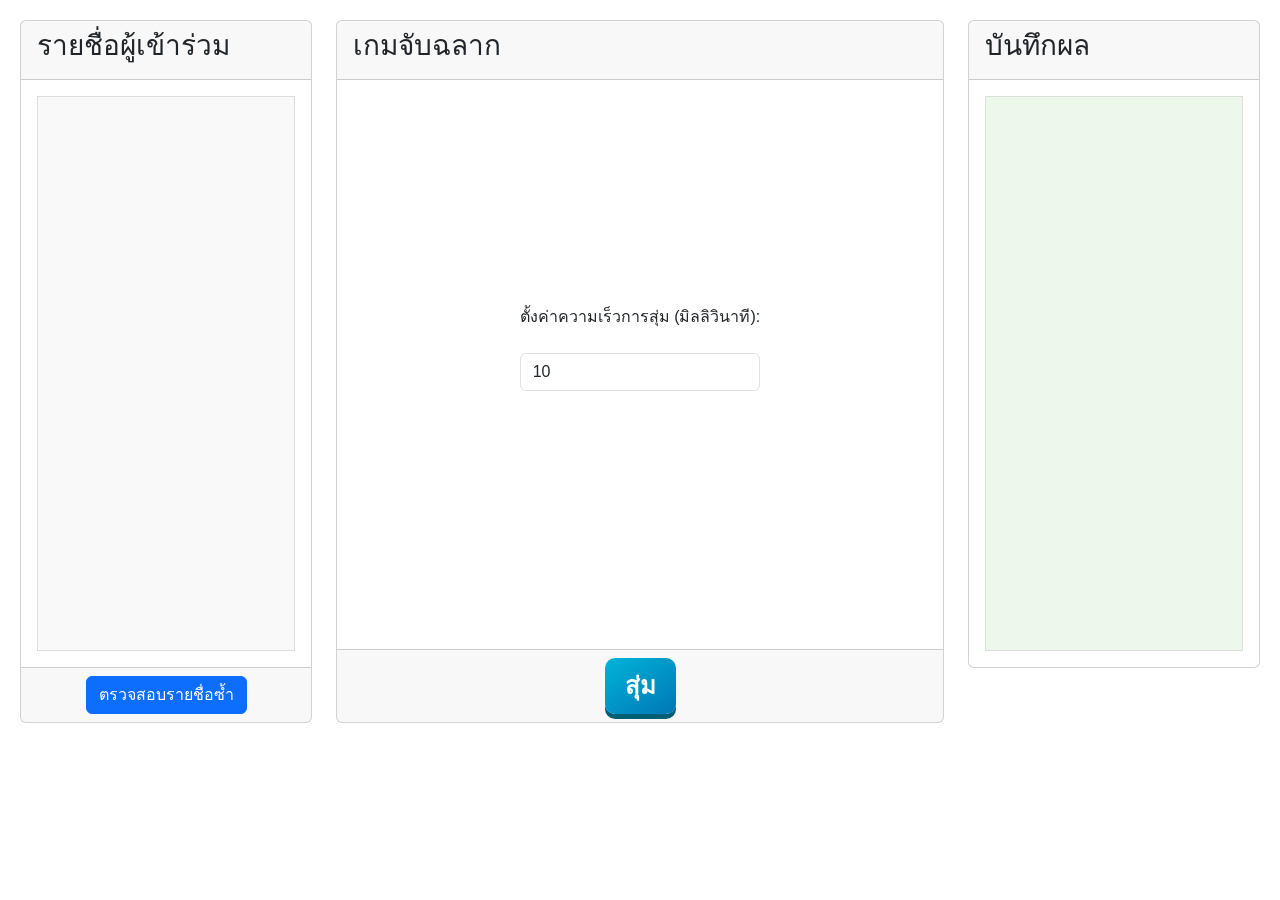
==== offline/index.html @ 4df8969c "Compleate offline and online v1" ====
<!DOCTYPE html>
<html lang="th">
<head>
  <meta charset="UTF-8">
  <meta name="viewport" content="width=device-width, initial-scale=1.0">
  <title>เกมจับฉลาก</title>
  <link href="https://cdn.jsdelivr.net/npm/bootstrap@5.3.0-alpha3/dist/css/bootstrap.min.css" rel="stylesheet">
  <style>
    body {
      font-family: Arial, sans-serif;
      padding: 20px;
    }

    #nameList {
      height: 555px;
      border: 1px solid #ddd;
      padding: 5px;
      background: #f9f9f9;
      overflow-y: auto;
    }

    #nameList .duplicate {
      background-color: red;
      color: white;
    }

    .winner {
      font-size: 32px;
      font-weight: bold;
      text-align: center;
    }

    .hide {
      display: none;
    }

    .names {
      font-size: 24px;
      text-align: center;
    }

    .btn-3d {
      font-size: 24px;
      font-weight: bold;
      color: white;
      background: linear-gradient(145deg, #00b4d8, #0077b6);
      border: none;
      border-radius: 10px;
      padding: 10px 20px;
      box-shadow: 0 5px #005f73;
      transition: transform 0.1s, box-shadow 0.1s;
    }

    .btn-3d:active {
      transform: translateY(5px);
      box-shadow: 0 1px #005f73;
    }

    #log {
      height: 555px;
      border: 1px solid #ddd;
      padding: 5px;
      background: #eef7eb;
      overflow-y: auto;
    }
  </style>
</head>
<body>
  <div class="row">
    <div class="col-md-3">
      <div class="card">
        <div class="card-header">
          <h3>รายชื่อผู้เข้าร่วม</h3>
        </div>
        <div class="card-body">
          <div id="nameList" contenteditable="true"></div>
        </div>
        <div class="card-footer text-center">
          <button class="btn btn-primary" onclick="checkDuplicates()">ตรวจสอบรายชื่อซ้ำ</button>
        </div>
      </div>
    </div>

    <div class="col-md-6">
      <div class="card h-100">
        <div class="card-header">
          <h3>เกมจับฉลาก</h3>
        </div>
        <div class="card-body d-flex flex-column align-items-center justify-content-center">
          <div class="d-flex flex-column flex-center gap-3">
            <div class="d-flex flex-column flex-center gap-3">
              <label for="speed" class="form-label">ตั้งค่าความเร็วการสุ่ม (มิลลิวินาที):</label>
              <input id="speed" type="number" class="form-control mb-3" placeholder="ใส่ค่าความเร็ว" min="1" value="10">
            </div>
            <div class="d-flex flex-column flex-column-fluid flex-center gap-3">
              <div class="names hide"></div>
              <div class="winner hide"></div>
            </div>
          </div>
        </div>
        <div class="card-footer text-center">
          <button class="btn-3d" onclick="rollClick()">สุ่ม</button>
          <button class="btn-3d hide mt-2" onclick="rollClick()">สุ่มอีกครั้ง</button>
        </div>
      </div>
    </div>

    <div class="col-md-3">
      <div class="card">
        <div class="card-header">
          <h3>บันทึกผล</h3>
        </div>
        <div class="card-body">
          <div id="log"></div>
        </div>
      </div>
    </div>
  </div>

  <script src="https://cdn.jsdelivr.net/npm/bootstrap@5.3.0-alpha3/dist/js/bootstrap.bundle.min.js"></script>
  <script>
    const rollEl = document.querySelector(".btn-3d:not(.hide)");
    const rollAgainEl = document.querySelector(".btn-3d.hide");
    const namesEl = document.querySelector(".names");
    const winnerEl = document.querySelector(".winner");
    const entriesEl = document.getElementById("nameList");
    const logEl = document.getElementById("log");

    function randomName() {
      const ENTRIES = entriesEl.innerText.split("\n").map((i) => i.trim()).filter((i) => i);
      const rand = Math.floor(Math.random() * ENTRIES.length);
      const name = ENTRIES[rand];
      namesEl.innerText = name;
    }

    function rollClick() {
      const ENTRIES = entriesEl.innerText.split("\n").map((i) => i.trim()).filter((i) => i);
      if (ENTRIES.length === 0) {
        alert("ไม่มีรายชื่อผู้เข้าร่วม กรุณาเพิ่มรายชื่อก่อนกดสุ่ม");
        return;
      }

      const speedInput = document.getElementById("speed").value;
      const speed = parseInt(speedInput, 10) || 10;
      const iterations = 30;
      const totalDelay = speed * iterations;

      rollEl.classList.add("hide");
      rollAgainEl.classList.add("hide");
      winnerEl.classList.add("hide");
      namesEl.classList.remove("hide");

      setDeceleratingTimeout(randomName, speed, iterations);

      setTimeout(() => {
        namesEl.classList.add("hide");
        winnerEl.classList.remove("hide");
        rollAgainEl.classList.remove("hide");

        const winner = namesEl.innerText;
        const timestamp = new Date().toLocaleTimeString();
        winnerEl.innerHTML = `<span>ผู้ชนะคือ...</span><br>${winner}`;

        // ลบผู้ชนะออกจากรายชื่อ
        const updatedEntries = ENTRIES.filter((i) => i !== winner);
        entriesEl.innerHTML = updatedEntries.map((name) => `<div>${name}</div>`).join("");

        // บันทึกผลผู้ชนะ
        const logEntry = document.createElement("div");
        logEntry.textContent = `(${timestamp}): ${winner}`;
        logEl.appendChild(logEntry);
        logEl.scrollTop = logEl.scrollHeight; // เลื่อนลงล่างสุด
      }, totalDelay);
    }

    function setDeceleratingTimeout(callback, factor, times) {
      const internalCallback = ((t, counter) => {
        return () => {
          if (--t > 0) {
            setTimeout(internalCallback, ++counter * factor);
            callback();
          }
        };
      })(times, 0);

      setTimeout(internalCallback, factor);
    }

    function checkDuplicates() {
      const names = entriesEl.innerText.split("\n").map((i) => i.trim()).filter((i) => i);
      const nameSet = new Set();
      const duplicates = new Set();

      names.forEach(name => {
        if (nameSet.has(name)) {
          duplicates.add(name);
        } else {
          nameSet.add(name);
        }
      });

      entriesEl.childNodes.forEach(node => {
        if (node.nodeType === Node.TEXT_NODE || node.nodeType === Node.ELEMENT_NODE) {
          const text = node.textContent.trim();
          if (duplicates.has(text)) {
            node.classList.add("duplicate");
          } else {
            node.classList.remove("duplicate");
          }
        }
      });
    }
  </script>
</body>
</html>
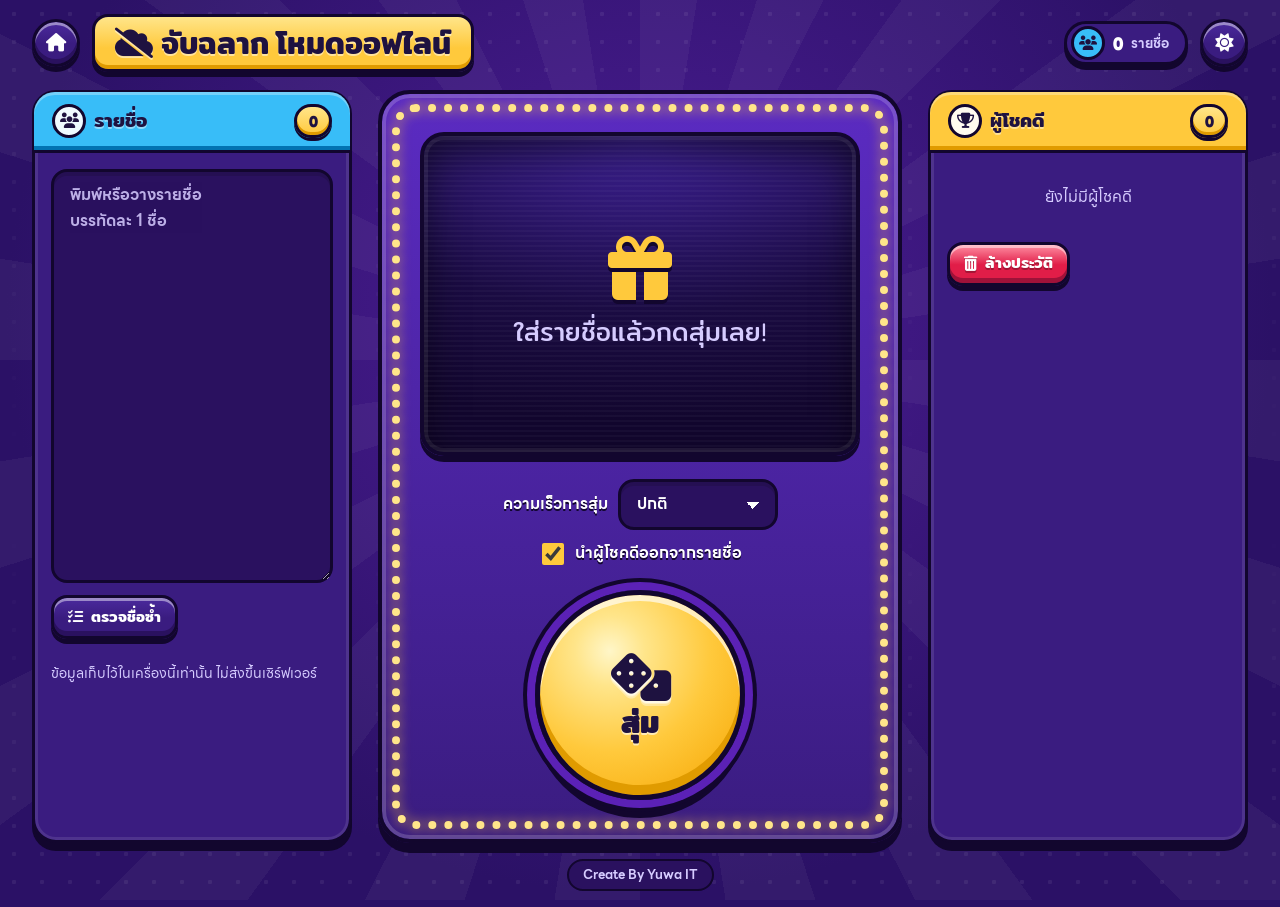
==== commit 1381a353: "Rebuild UI as cartoon game style and add PWA support Visual/UX rebuild - New design system css/carto" ====
--- a/offline/index.html
+++ b/offline/index.html
@@ -1,215 +1,276 @@
 <!DOCTYPE html>
 <html lang="th">
 <head>
-  <meta charset="UTF-8">
-  <meta name="viewport" content="width=device-width, initial-scale=1.0">
-  <title>เกมจับฉลาก</title>
-  <link href="https://cdn.jsdelivr.net/npm/bootstrap@5.3.0-alpha3/dist/css/bootstrap.min.css" rel="stylesheet">
-  <style>
-    body {
-      font-family: Arial, sans-serif;
-      padding: 20px;
-    }
-
-    #nameList {
-      height: 555px;
-      border: 1px solid #ddd;
-      padding: 5px;
-      background: #f9f9f9;
-      overflow-y: auto;
-    }
-
-    #nameList .duplicate {
-      background-color: red;
-      color: white;
-    }
-
-    .winner {
-      font-size: 32px;
-      font-weight: bold;
-      text-align: center;
-    }
-
-    .hide {
-      display: none;
-    }
-
-    .names {
-      font-size: 24px;
-      text-align: center;
-    }
-
-    .btn-3d {
-      font-size: 24px;
-      font-weight: bold;
-      color: white;
-      background: linear-gradient(145deg, #00b4d8, #0077b6);
-      border: none;
-      border-radius: 10px;
-      padding: 10px 20px;
-      box-shadow: 0 5px #005f73;
-      transition: transform 0.1s, box-shadow 0.1s;
-    }
-
-    .btn-3d:active {
-      transform: translateY(5px);
-      box-shadow: 0 1px #005f73;
-    }
-
-    #log {
-      height: 555px;
-      border: 1px solid #ddd;
-      padding: 5px;
-      background: #eef7eb;
-      overflow-y: auto;
-    }
-  </style>
+  <meta charset="utf-8" />
+  <meta name="viewport" content="width=device-width, initial-scale=1, viewport-fit=cover" />
+  <title>โหมดออฟไลน์ | Yuwa Raffle</title>
+  <meta name="description" content="สุ่มรายชื่อได้โดยไม่ต้องใช้อินเทอร์เน็ต ข้อมูลเก็บไว้ในเครื่องนี้" />
+  <link rel="manifest" href="../manifest.webmanifest" />
+  <meta name="theme-color" content="#2B1166" />
+  <link rel="icon" type="image/svg+xml" href="../assets/medias/icons/icon.svg" />
+  <link rel="apple-touch-icon" sizes="180x180" href="../assets/medias/icons/apple-touch-icon.png" />
+  <link rel="preconnect" href="https://fonts.googleapis.com" />
+  <link rel="preconnect" href="https://fonts.gstatic.com" crossorigin />
+  <link rel="stylesheet" href="https://fonts.googleapis.com/css2?family=Fredoka:wght@500;600;700&family=Mitr:wght@400;500;600&display=swap" />
+  <link rel="stylesheet" href="../assets/css/fonts.css" />
+  <link rel="stylesheet" href="../assets/css/fa_pro_67.css" />
+  <link rel="stylesheet" href="../css/cartoon-game.css" />
 </head>
-<body>
-  <div class="row">
-    <div class="col-md-3">
-      <div class="card">
-        <div class="card-header">
-          <h3>รายชื่อผู้เข้าร่วม</h3>
-        </div>
-        <div class="card-body">
-          <div id="nameList" contenteditable="true"></div>
-        </div>
-        <div class="card-footer text-center">
-          <button class="btn btn-primary" onclick="checkDuplicates()">ตรวจสอบรายชื่อซ้ำ</button>
+<body class="raffle-app" data-theme="dark" data-game-state="idle">
+  <div class="game-bg" aria-hidden="true">
+    <span class="bg-toy is-star" style="--size:54px;--fill:#FFC93C;left:6%;top:18%;--dur:8s"></span>
+    <span class="bg-toy is-coin" style="--size:38px;--fill:#2ED69A;left:88%;top:14%;--dur:10s;--delay:-3s"></span>
+    <span class="bg-toy is-gem" style="--size:30px;--fill:#FF5DA2;left:78%;top:78%;--dur:9s;--delay:-5s"></span>
+  </div>
+
+  <header class="hud">
+    <div class="hud-brand">
+      <a href="../start.html" class="btn-raffle-ghost btn-icon" aria-label="กลับหน้าแรก" title="หน้าแรก">
+        <i class="fa-solid fa-house" aria-hidden="true"></i>
+      </a>
+      <h1 class="hud-title"><i class="fa-solid fa-cloud-slash" aria-hidden="true"></i>จับฉลาก โหมดออฟไลน์</h1>
+    </div>
+    <div class="hud-actions">
+      <span class="hud-chip" title="จำนวนรายชื่อ">
+        <span class="hud-chip-icon" aria-hidden="true"><i class="fa-solid fa-users"></i></span>
+        <span id="countChip">0</span><span class="hud-chip-label">รายชื่อ</span>
+      </span>
+      <button type="button" class="btn-raffle-ghost btn-icon" id="themeBtn" aria-label="สลับธีมกลางวัน/กลางคืน" title="สลับธีม">
+        <i class="fa-solid fa-sun" aria-hidden="true"></i>
+      </button>
+    </div>
+  </header>
+
+  <main class="main-layout offline-layout">
+    <!-- Names -->
+    <aside class="side-panel" aria-labelledby="hNames">
+      <section class="game-panel">
+        <header class="panel-head is-sky">
+          <h2 id="hNames"><span class="panel-head-icon" aria-hidden="true"><i class="fa-solid fa-users"></i></span>รายชื่อ</h2>
+          <span class="count-badge" id="countBadge">0</span>
+        </header>
+        <div class="panel-body d-flex" style="flex-direction:column; gap:12px;">
+          <label class="sr-only" for="nameInput">รายชื่อผู้เข้าร่วม บรรทัดละ 1 ชื่อ</label>
+          <textarea id="nameInput" class="form-control-raffle name-input" placeholder="พิมพ์หรือวางรายชื่อ&#10;บรรทัดละ 1 ชื่อ" spellcheck="false"></textarea>
+          <div class="d-flex flex-wrap gap-2">
+            <button type="button" class="btn-raffle-ghost btn-sm" id="dupBtn"><i class="fa-solid fa-list-check" aria-hidden="true"></i>ตรวจชื่อซ้ำ</button>
+            <button type="button" class="btn-raffle-ghost btn-sm" id="dedupeBtn" hidden><i class="fa-solid fa-wand-magic-sparkles" aria-hidden="true"></i>ลบชื่อซ้ำ</button>
+          </div>
+          <div id="dupResult" aria-live="polite"></div>
+          <p class="small text-muted mb-0">ข้อมูลเก็บไว้ในเครื่องนี้เท่านั้น ไม่ส่งขึ้นเซิร์ฟเวอร์</p>
+        </div>
+      </section>
+    </aside>
+
+    <!-- Stage -->
+    <section class="center-panel" aria-label="เวทีสุ่ม">
+      <div class="stage">
+        <div class="stage-lights" aria-hidden="true"></div>
+        <div class="stage-screen">
+          <div class="screen-idle" aria-hidden="true">
+            <i class="fa-solid fa-gift"></i>
+            <span>ใส่รายชื่อแล้วกดสุ่มเลย!</span>
+          </div>
+          <div class="text-roll-container hide" id="rollBox">
+            <div class="text-roll-item active" id="rollText"></div>
+          </div>
+          <div class="result-display" id="resultBox" style="display:none;" aria-live="polite"></div>
+        </div>
+
+        <div class="speed-row">
+          <label for="speed">ความเร็วการสุ่ม</label>
+          <select id="speed" class="filter-select" style="width:auto; min-width:160px;">
+            <option value="6">เร็วมาก</option>
+            <option value="10" selected>ปกติ</option>
+            <option value="18">ลุ้นนาน</option>
+            <option value="28">ลุ้นนานมาก</option>
+          </select>
+          <label class="d-flex align-items-center gap-2" for="removeWinner">
+            <input type="checkbox" id="removeWinner" checked style="width:22px;height:22px;accent-color:#FFC93C;"> นำผู้โชคดีออกจากรายชื่อ
+          </label>
+        </div>
+
+        <div class="btn-container">
+          <button type="button" class="btn-spin-mega" id="spinBtn" aria-label="สุ่มรายชื่อ">
+            <i class="fa-solid fa-dice" aria-hidden="true"></i>
+            <div class="mt-2" id="spinLabel">สุ่ม</div>
+          </button>
         </div>
       </div>
-    </div>
-
-    <div class="col-md-6">
-      <div class="card h-100">
-        <div class="card-header">
-          <h3>เกมจับฉลาก</h3>
-        </div>
-        <div class="card-body d-flex flex-column align-items-center justify-content-center">
-          <div class="d-flex flex-column flex-center gap-3">
-            <div class="d-flex flex-column flex-center gap-3">
-              <label for="speed" class="form-label">ตั้งค่าความเร็วการสุ่ม (มิลลิวินาที):</label>
-              <input id="speed" type="number" class="form-control mb-3" placeholder="ใส่ค่าความเร็ว" min="1" value="10">
-            </div>
-            <div class="d-flex flex-column flex-column-fluid flex-center gap-3">
-              <div class="names hide"></div>
-              <div class="winner hide"></div>
-            </div>
-          </div>
-        </div>
-        <div class="card-footer text-center">
-          <button class="btn-3d" onclick="rollClick()">สุ่ม</button>
-          <button class="btn-3d hide mt-2" onclick="rollClick()">สุ่มอีกครั้ง</button>
-        </div>
-      </div>
-    </div>
-
-    <div class="col-md-3">
-      <div class="card">
-        <div class="card-header">
-          <h3>บันทึกผล</h3>
-        </div>
-        <div class="card-body">
-          <div id="log"></div>
-        </div>
-      </div>
-    </div>
-  </div>
-
-  <script src="https://cdn.jsdelivr.net/npm/bootstrap@5.3.0-alpha3/dist/js/bootstrap.bundle.min.js"></script>
+    </section>
+
+    <!-- Log -->
+    <aside class="side-panel" aria-labelledby="hLog">
+      <section class="game-panel">
+        <header class="panel-head is-sun">
+          <h2 id="hLog"><span class="panel-head-icon" aria-hidden="true"><i class="fa-solid fa-trophy"></i></span>ผู้โชคดี</h2>
+          <span class="count-badge" id="logCount">0</span>
+        </header>
+        <div class="panel-body winners-stack" id="logList" style="overflow-y:auto; max-height:60dvh;"></div>
+        <div class="panel-body" style="padding-top:0;">
+          <button type="button" class="btn-raffle-danger btn-sm" id="clearLogBtn"><i class="fa-solid fa-trash-can" aria-hidden="true"></i>ล้างประวัติ</button>
+        </div>
+      </section>
+    </aside>
+  </main>
+
+  <canvas id="confetti-canvas" aria-hidden="true"></canvas>
+  <footer class="game-footer"><span>Create By Yuwa IT</span></footer>
+
+  <script src="../js/confetti.js"></script>
+  <script src="../js/game-dialog.js"></script>
+  <script src="../js/pwa.js"></script>
   <script>
-    const rollEl = document.querySelector(".btn-3d:not(.hide)");
-    const rollAgainEl = document.querySelector(".btn-3d.hide");
-    const namesEl = document.querySelector(".names");
-    const winnerEl = document.querySelector(".winner");
-    const entriesEl = document.getElementById("nameList");
-    const logEl = document.getElementById("log");
-
-    function randomName() {
-      const ENTRIES = entriesEl.innerText.split("\n").map((i) => i.trim()).filter((i) => i);
-      const rand = Math.floor(Math.random() * ENTRIES.length);
-      const name = ENTRIES[rand];
-      namesEl.innerText = name;
-    }
-
-    function rollClick() {
-      const ENTRIES = entriesEl.innerText.split("\n").map((i) => i.trim()).filter((i) => i);
-      if (ENTRIES.length === 0) {
-        alert("ไม่มีรายชื่อผู้เข้าร่วม กรุณาเพิ่มรายชื่อก่อนกดสุ่ม");
-        return;
-      }
-
-      const speedInput = document.getElementById("speed").value;
-      const speed = parseInt(speedInput, 10) || 10;
-      const iterations = 30;
-      const totalDelay = speed * iterations;
-
-      rollEl.classList.add("hide");
-      rollAgainEl.classList.add("hide");
-      winnerEl.classList.add("hide");
-      namesEl.classList.remove("hide");
-
-      setDeceleratingTimeout(randomName, speed, iterations);
-
-      setTimeout(() => {
-        namesEl.classList.add("hide");
-        winnerEl.classList.remove("hide");
-        rollAgainEl.classList.remove("hide");
-
-        const winner = namesEl.innerText;
-        const timestamp = new Date().toLocaleTimeString();
-        winnerEl.innerHTML = `<span>ผู้ชนะคือ...</span><br>${winner}`;
-
-        // ลบผู้ชนะออกจากรายชื่อ
-        const updatedEntries = ENTRIES.filter((i) => i !== winner);
-        entriesEl.innerHTML = updatedEntries.map((name) => `<div>${name}</div>`).join("");
-
-        // บันทึกผลผู้ชนะ
-        const logEntry = document.createElement("div");
-        logEntry.textContent = `(${timestamp}): ${winner}`;
-        logEl.appendChild(logEntry);
-        logEl.scrollTop = logEl.scrollHeight; // เลื่อนลงล่างสุด
-      }, totalDelay);
-    }
-
-    function setDeceleratingTimeout(callback, factor, times) {
-      const internalCallback = ((t, counter) => {
-        return () => {
-          if (--t > 0) {
-            setTimeout(internalCallback, ++counter * factor);
-            callback();
-          }
-        };
-      })(times, 0);
-
-      setTimeout(internalCallback, factor);
-    }
-
-    function checkDuplicates() {
-      const names = entriesEl.innerText.split("\n").map((i) => i.trim()).filter((i) => i);
-      const nameSet = new Set();
-      const duplicates = new Set();
-
-      names.forEach(name => {
-        if (nameSet.has(name)) {
-          duplicates.add(name);
+  (function () {
+    'use strict';
+    var STORE = 'yuwaRaffle.offline';
+    var $ = function (id) { return document.getElementById(id); };
+    var input = $('nameInput'), rollBox = $('rollBox'), rollText = $('rollText'),
+        resultBox = $('resultBox'), spinBtn = $('spinBtn'), spinLabel = $('spinLabel'),
+        logList = $('logList');
+    var state = { log: [], theme: 'dark' };
+    var spinning = false;
+
+    function load() {
+      try {
+        var s = JSON.parse(localStorage.getItem(STORE) || '{}');
+        input.value = s.names || '';
+        state.log = Array.isArray(s.log) ? s.log : [];
+        state.theme = s.theme === 'light' ? 'light' : 'dark';
+      } catch (_) {}
+    }
+    function save() {
+      try { localStorage.setItem(STORE, JSON.stringify({ names: input.value, log: state.log, theme: state.theme })); } catch (_) {}
+    }
+    function names() {
+      return input.value.split('\n').map(function (s) { return s.trim(); }).filter(Boolean);
+    }
+    function updateCounts() {
+      var n = names().length;
+      $('countChip').textContent = n;
+      $('countBadge').textContent = n;
+    }
+    function applyTheme() {
+      document.body.setAttribute('data-theme', state.theme);
+      $('themeBtn').innerHTML = '<i class="fa-solid ' + (state.theme === 'light' ? 'fa-moon' : 'fa-sun') + '" aria-hidden="true"></i>';
+    }
+    function renderLog() {
+      logList.replaceChildren();
+      $('logCount').textContent = state.log.length;
+      if (!state.log.length) {
+        var e = document.createElement('div');
+        e.className = 'text-center text-muted py-4';
+        e.textContent = 'ยังไม่มีผู้โชคดี';
+        logList.appendChild(e);
+        return;
+      }
+      for (var i = state.log.length - 1; i >= 0; i--) {
+        var w = state.log[i];
+        var row = document.createElement('div'); row.className = 'winner-log';
+        var num = document.createElement('div'); num.className = 'number'; num.textContent = i + 1;
+        var nm = document.createElement('div'); nm.className = 'name'; nm.textContent = w.name;
+        var t = document.createElement('div'); t.className = 'text-muted'; t.style.fontSize = '0.75rem';
+        t.textContent = new Date(w.at).toLocaleTimeString('th-TH', { hour: '2-digit', minute: '2-digit', second: '2-digit' });
+        nm.appendChild(t);
+        row.append(num, nm);
+        logList.appendChild(row);
+      }
+    }
+
+    function setState(s) { document.body.dataset.gameState = s; }
+
+    function spin() {
+      if (spinning) return;
+      var list = names();
+      if (!list.length) {
+        Swal.fire('ยังไม่มีรายชื่อ', 'กรุณาเพิ่มรายชื่อก่อนกดสุ่ม', 'warning');
+        input.focus();
+        return;
+      }
+      spinning = true;
+      spinBtn.disabled = true;
+      spinBtn.classList.add('spinning');
+      spinLabel.textContent = 'กำลังสุ่ม...';
+      resultBox.style.display = 'none';
+      rollBox.classList.remove('hide');
+      setState('spinning');
+
+      var winner = list[(crypto.getRandomValues(new Uint32Array(1))[0]) % list.length];
+      var factor = parseInt($('speed').value, 10) || 10;
+      var steps = 30, step = 0;
+      var reduce = matchMedia('(prefers-reduced-motion: reduce)').matches;
+      if (reduce) steps = 1;
+
+      (function tick() {
+        step++;
+        if (step < steps) {
+          rollText.textContent = list[Math.floor(Math.random() * list.length)];
+          setTimeout(tick, step * factor);
         } else {
-          nameSet.add(name);
+          reveal(winner, list);
         }
-      });
-
-      entriesEl.childNodes.forEach(node => {
-        if (node.nodeType === Node.TEXT_NODE || node.nodeType === Node.ELEMENT_NODE) {
-          const text = node.textContent.trim();
-          if (duplicates.has(text)) {
-            node.classList.add("duplicate");
-          } else {
-            node.classList.remove("duplicate");
-          }
-        }
-      });
-    }
+      })();
+    }
+
+    function reveal(winner, list) {
+      rollBox.classList.add('hide');
+      resultBox.textContent = winner;
+      resultBox.style.display = 'flex';
+      setState('revealing');
+      state.log.push({ name: winner, at: Date.now() });
+      if ($('removeWinner').checked) {
+        var removed = false;
+        input.value = list.filter(function (n) {
+          if (!removed && n === winner) { removed = true; return false; }
+          return true;
+        }).join('\n');
+      }
+      save(); updateCounts(); renderLog();
+      if (window.confetti) { window.confetti.start(); setTimeout(function () { window.confetti.stop(); }, 3000); }
+      spinning = false;
+      spinBtn.disabled = false;
+      spinBtn.classList.remove('spinning');
+      spinLabel.textContent = 'สุ่มต่อ';
+    }
+
+    function checkDuplicates(remove) {
+      var seen = new Set(), dups = new Set();
+      names().forEach(function (n) { if (seen.has(n)) dups.add(n); else seen.add(n); });
+      var out = $('dupResult');
+      out.replaceChildren();
+      if (remove) {
+        input.value = Array.from(seen).join('\n');
+        save(); updateCounts();
+        $('dedupeBtn').hidden = true;
+        GamePWA.toast('ลบชื่อซ้ำเรียบร้อย', { type: 'success' });
+        return;
+      }
+      $('dedupeBtn').hidden = dups.size === 0;
+      if (!dups.size) {
+        GamePWA.toast('ไม่พบชื่อซ้ำ', { type: 'success' });
+        return;
+      }
+      var p = document.createElement('p');
+      p.className = 'small mb-2 text-danger';
+      p.textContent = 'พบชื่อซ้ำ ' + dups.size + ' ชื่อ:';
+      var wrap = document.createElement('div'); wrap.className = 'dup-list';
+      dups.forEach(function (d) { var b = document.createElement('span'); b.className = 'entry-badge'; b.textContent = d; wrap.appendChild(b); });
+      out.append(p, wrap);
+    }
+
+    load(); applyTheme(); updateCounts(); renderLog();
+    input.addEventListener('input', function () { updateCounts(); save(); $('dupResult').replaceChildren(); $('dedupeBtn').hidden = true; });
+    spinBtn.addEventListener('click', spin);
+    $('dupBtn').addEventListener('click', function () { checkDuplicates(false); });
+    $('dedupeBtn').addEventListener('click', function () { checkDuplicates(true); });
+    $('themeBtn').addEventListener('click', function () { state.theme = state.theme === 'light' ? 'dark' : 'light'; applyTheme(); save(); });
+    $('clearLogBtn').addEventListener('click', function () {
+      if (!state.log.length) return;
+      Swal.fire({ title: 'ล้างประวัติผู้โชคดี?', text: 'รายการผู้โชคดีทั้งหมดในเครื่องนี้จะถูกลบ', icon: 'warning',
+        showCancelButton: true, confirmButtonText: 'ล้างเลย', cancelButtonText: 'ยกเลิก' })
+        .then(function (r) { if (r.isConfirmed) { state.log = []; save(); renderLog(); setState('idle'); resultBox.style.display = 'none'; } });
+    });
+  })();
   </script>
 </body>
 </html>
--- a/assets/css/fonts.css
+++ b/assets/css/fonts.css
@@ -0,0 +1,51 @@
+/* LINE Seed Sans TH — local webfont (woff2 first, swap to avoid invisible text) */
+
+@font-face {
+    font-family: 'LINESeedSansTH';
+    src: url('../fonts/LINESeedSansTH/WOFF2/LINESeedSansTH_W_Th.woff2') format('woff2'),
+         url('../fonts/LINESeedSansTH/WOFF/LINESeedSansTH_W_Th.woff') format('woff'),
+         url('../fonts/LINESeedSansTH/TTF/LINESeedSansTH_A_Th.ttf') format('truetype');
+    font-weight: 100;
+    font-style: normal;
+    font-display: swap;
+}
+
+@font-face {
+    font-family: 'LINESeedSansTH';
+    src: url('../fonts/LINESeedSansTH/WOFF2/LINESeedSansTH_W_Rg.woff2') format('woff2'),
+         url('../fonts/LINESeedSansTH/WOFF/LINESeedSansTH_W_Rg.woff') format('woff'),
+         url('../fonts/LINESeedSansTH/TTF/LINESeedSansTH_A_Rg.ttf') format('truetype');
+    font-weight: 400;
+    font-style: normal;
+    font-display: swap;
+}
+
+@font-face {
+    font-family: 'LINESeedSansTH';
+    src: url('../fonts/LINESeedSansTH/WOFF2/LINESeedSansTH_W_Bd.woff2') format('woff2'),
+         url('../fonts/LINESeedSansTH/WOFF/LINESeedSansTH_W_Bd.woff') format('woff'),
+         url('../fonts/LINESeedSansTH/TTF/LINESeedSansTH_A_Bd.ttf') format('truetype');
+    font-weight: 700;
+    font-style: normal;
+    font-display: swap;
+}
+
+@font-face {
+    font-family: 'LINESeedSansTH';
+    src: url('../fonts/LINESeedSansTH/WOFF2/LINESeedSansTH_W_XBd.woff2') format('woff2'),
+         url('../fonts/LINESeedSansTH/WOFF/LINESeedSansTH_W_XBd.woff') format('woff'),
+         url('../fonts/LINESeedSansTH/TTF/LINESeedSansTH_A_XBd.ttf') format('truetype');
+    font-weight: 800;
+    font-style: normal;
+    font-display: swap;
+}
+
+@font-face {
+    font-family: 'LINESeedSansTH';
+    src: url('../fonts/LINESeedSansTH/WOFF2/LINESeedSansTH_W_He.woff2') format('woff2'),
+         url('../fonts/LINESeedSansTH/WOFF/LINESeedSansTH_W_He.woff') format('woff'),
+         url('../fonts/LINESeedSansTH/TTF/LINESeedSansTH_A_He.ttf') format('truetype');
+    font-weight: 900;
+    font-style: normal;
+    font-display: swap;
+}
--- a/assets/css/fa_pro_67.css
+++ b/assets/css/fa_pro_67.css
@@ -0,0 +1,19437 @@
+.fa {
+  font-family: var(--fa-style-family, "Font Awesome 6 Pro");
+  font-weight: var(--fa-style, 900); }
+
+.fas,
+.fass,
+.far,
+.fasr,
+.fal,
+.fasl,
+.fat,
+.fast,
+.fad,
+.fadr,
+.fadl,
+.fadt,
+.fasds,
+.fasdr,
+.fasdl,
+.fasdt,
+.fab,
+.fa-solid,
+.fa-regular,
+.fa-light,
+.fa-thin,
+.fa-brands,
+.fa-classic,
+.fa-duotone,
+.fa-sharp,
+.fa-sharp-duotone,
+.fa {
+  -moz-osx-font-smoothing: grayscale;
+  -webkit-font-smoothing: antialiased;
+  display: var(--fa-display, inline-block);
+  font-style: normal;
+  font-variant: normal;
+  line-height: 1;
+  text-rendering: auto; }
+
+.fas::before,
+.fass::before,
+.far::before,
+.fasr::before,
+.fal::before,
+.fasl::before,
+.fat::before,
+.fast::before,
+.fad::before,
+.fadr::before,
+.fadl::before,
+.fadt::before,
+.fasds::before,
+.fasdr::before,
+.fasdl::before,
+.fasdt::before,
+.fab::before,
+.fa-solid::before,
+.fa-regular::before,
+.fa-light::before,
+.fa-thin::before,
+.fa-brands::before,
+.fa-classic::before,
+.fa-duotone::before,
+.fa-sharp::before,
+.fa-sharp-duotone::before,
+.fa::before {
+  content: var(--fa); }
+
+.fad::after,
+.fa-duotone.fa-solid::after,
+.fa-duotone::after,
+.fadr::after,
+.fa-duotone.fa-regular::after,
+.fadl::after,
+.fa-duotone.fa-light::after,
+.fadt::after,
+.fa-duotone.fa-thin::after,
+.fasds::after,
+.fa-sharp-duotone.fa-solid::after,
+.fa-sharp-duotone::after,
+.fasdr::after,
+.fa-sharp-duotone.fa-regular::after,
+.fasdl::after,
+.fa-sharp-duotone.fa-light::after,
+.fasdt::after,
+.fa-sharp-duotone.fa-thin::after {
+  content: var(--fa--fa); }
+
+.fa-classic.fa-duotone {
+  font-family: 'Font Awesome 6 Duotone'; }
+
+.fass,
+.fa-sharp {
+  font-weight: 900; }
+
+.fad,
+.fa-duotone {
+  font-weight: 900; }
+
+.fasds,
+.fa-sharp-duotone {
+  font-weight: 900; }
+
+.fa-classic,
+.fas,
+.fa-solid,
+.far,
+.fa-regular,
+.fal,
+.fa-light,
+.fat,
+.fa-thin {
+  font-family: 'Font Awesome 6 Pro'; }
+
+.fa-duotone,
+.fad,
+.fadr,
+.fadl,
+.fadt {
+  font-family: 'Font Awesome 6 Duotone'; }
+
+.fa-brands,
+.fab {
+  font-family: 'Font Awesome 6 Brands'; }
+
+.fa-sharp,
+.fass,
+.fasr,
+.fasl,
+.fast {
+  font-family: 'Font Awesome 6 Sharp'; }
+
+.fa-sharp-duotone,
+.fasds,
+.fasdr,
+.fasdl,
+.fasdt {
+  font-family: 'Font Awesome 6 Sharp Duotone'; }
+
+.fa-1x {
+  font-size: 1em; }
+
+.fa-2x {
+  font-size: 2em; }
+
+.fa-3x {
+  font-size: 3em; }
+
+.fa-4x {
+  font-size: 4em; }
+
+.fa-5x {
+  font-size: 5em; }
+
+.fa-6x {
+  font-size: 6em; }
+
+.fa-7x {
+  font-size: 7em; }
+
+.fa-8x {
+  font-size: 8em; }
+
+.fa-9x {
+  font-size: 9em; }
+
+.fa-10x {
+  font-size: 10em; }
+
+.fa-2xs {
+  font-size: 0.625em;
+  line-height: 0.1em;
+  vertical-align: 0.225em; }
+
+.fa-xs {
+  font-size: 0.75em;
+  line-height: 0.08333em;
+  vertical-align: 0.125em; }
+
+.fa-sm {
+  font-size: 0.875em;
+  line-height: 0.07143em;
+  vertical-align: 0.05357em; }
+
+.fa-lg {
+  font-size: 1.25em;
+  line-height: 0.05em;
+  vertical-align: -0.075em; }
+
+.fa-xl {
+  font-size: 1.5em;
+  line-height: 0.04167em;
+  vertical-align: -0.125em; }
+
+.fa-2xl {
+  font-size: 2em;
+  line-height: 0.03125em;
+  vertical-align: -0.1875em; }
+
+.fa-fw {
+  text-align: center;
+  width: 1.25em; }
+
+.fa-ul {
+  list-style-type: none;
+  margin-left: var(--fa-li-margin, 2.5em);
+  padding-left: 0; }
+  .fa-ul > li {
+    position: relative; }
+
+.fa-li {
+  left: calc(-1 * var(--fa-li-width, 2em));
+  position: absolute;
+  text-align: center;
+  width: var(--fa-li-width, 2em);
+  line-height: inherit; }
+
+.fa-border {
+  border-color: var(--fa-border-color, #eee);
+  border-radius: var(--fa-border-radius, 0.1em);
+  border-style: var(--fa-border-style, solid);
+  border-width: var(--fa-border-width, 0.08em);
+  padding: var(--fa-border-padding, 0.2em 0.25em 0.15em); }
+
+.fa-pull-left {
+  float: left;
+  margin-right: var(--fa-pull-margin, 0.3em); }
+
+.fa-pull-right {
+  float: right;
+  margin-left: var(--fa-pull-margin, 0.3em); }
+
+.fa-beat {
+  animation-name: fa-beat;
+  animation-delay: var(--fa-animation-delay, 0s);
+  animation-direction: var(--fa-animation-direction, normal);
+  animation-duration: var(--fa-animation-duration, 1s);
+  animation-iteration-count: var(--fa-animation-iteration-count, infinite);
+  animation-timing-function: var(--fa-animation-timing, ease-in-out); }
+
+.fa-bounce {
+  animation-name: fa-bounce;
+  animation-delay: var(--fa-animation-delay, 0s);
+  animation-direction: var(--fa-animation-direction, normal);
+  animation-duration: var(--fa-animation-duration, 1s);
+  animation-iteration-count: var(--fa-animation-iteration-count, infinite);
+  animation-timing-function: var(--fa-animation-timing, cubic-bezier(0.28, 0.84, 0.42, 1)); }
+
+.fa-fade {
+  animation-name: fa-fade;
+  animation-delay: var(--fa-animation-delay, 0s);
+  animation-direction: var(--fa-animation-direction, normal);
+  animation-duration: var(--fa-animation-duration, 1s);
+  animation-iteration-count: var(--fa-animation-iteration-count, infinite);
+  animation-timing-function: var(--fa-animation-timing, cubic-bezier(0.4, 0, 0.6, 1)); }
+
+.fa-beat-fade {
+  animation-name: fa-beat-fade;
+  animation-delay: var(--fa-animation-delay, 0s);
+  animation-direction: var(--fa-animation-direction, normal);
+  animation-duration: var(--fa-animation-duration, 1s);
+  animation-iteration-count: var(--fa-animation-iteration-count, infinite);
+  animation-timing-function: var(--fa-animation-timing, cubic-bezier(0.4, 0, 0.6, 1)); }
+
+.fa-flip {
+  animation-name: fa-flip;
+  animation-delay: var(--fa-animation-delay, 0s);
+  animation-direction: var(--fa-animation-direction, normal);
+  animation-duration: var(--fa-animation-duration, 1s);
+  animation-iteration-count: var(--fa-animation-iteration-count, infinite);
+  animation-timing-function: var(--fa-animation-timing, ease-in-out); }
+
+.fa-shake {
+  animation-name: fa-shake;
+  animation-delay: var(--fa-animation-delay, 0s);
+  animation-direction: var(--fa-animation-direction, normal);
+  animation-duration: var(--fa-animation-duration, 1s);
+  animation-iteration-count: var(--fa-animation-iteration-count, infinite);
+  animation-timing-function: var(--fa-animation-timing, linear); }
+
+.fa-spin {
+  animation-name: fa-spin;
+  animation-delay: var(--fa-animation-delay, 0s);
+  animation-direction: var(--fa-animation-direction, normal);
+  animation-duration: var(--fa-animation-duration, 2s);
+  animation-iteration-count: var(--fa-animation-iteration-count, infinite);
+  animation-timing-function: var(--fa-animation-timing, linear); }
+
+.fa-spin-reverse {
+  --fa-animation-direction: reverse; }
+
+.fa-pulse,
+.fa-spin-pulse {
+  animation-name: fa-spin;
+  animation-direction: var(--fa-animation-direction, normal);
+  animation-duration: var(--fa-animation-duration, 1s);
+  animation-iteration-count: var(--fa-animation-iteration-count, infinite);
+  animation-timing-function: var(--fa-animation-timing, steps(8)); }
+
+@media (prefers-reduced-motion: reduce) {
+  .fa-beat,
+  .fa-bounce,
+  .fa-fade,
+  .fa-beat-fade,
+  .fa-flip,
+  .fa-pulse,
+  .fa-shake,
+  .fa-spin,
+  .fa-spin-pulse {
+    animation-delay: -1ms;
+    animation-duration: 1ms;
+    animation-iteration-count: 1;
+    transition-delay: 0s;
+    transition-duration: 0s; } }
+
+@keyframes fa-beat {
+  0%, 90% {
+    transform: scale(1); }
+  45% {
+    transform: scale(var(--fa-beat-scale, 1.25)); } }
+
+@keyframes fa-bounce {
+  0% {
+    transform: scale(1, 1) translateY(0); }
+  10% {
+    transform: scale(var(--fa-bounce-start-scale-x, 1.1), var(--fa-bounce-start-scale-y, 0.9)) translateY(0); }
+  30% {
+    transform: scale(var(--fa-bounce-jump-scale-x, 0.9), var(--fa-bounce-jump-scale-y, 1.1)) translateY(var(--fa-bounce-height, -0.5em)); }
+  50% {
+    transform: scale(var(--fa-bounce-land-scale-x, 1.05), var(--fa-bounce-land-scale-y, 0.95)) translateY(0); }
+  57% {
+    transform: scale(1, 1) translateY(var(--fa-bounce-rebound, -0.125em)); }
+  64% {
+    transform: scale(1, 1) translateY(0); }
+  100% {
+    transform: scale(1, 1) translateY(0); } }
+
+@keyframes fa-fade {
+  50% {
+    opacity: var(--fa-fade-opacity, 0.4); } }
+
+@keyframes fa-beat-fade {
+  0%, 100% {
+    opacity: var(--fa-beat-fade-opacity, 0.4);
+    transform: scale(1); }
+  50% {
+    opacity: 1;
+    transform: scale(var(--fa-beat-fade-scale, 1.125)); } }
+
+@keyframes fa-flip {
+  50% {
+    transform: rotate3d(var(--fa-flip-x, 0), var(--fa-flip-y, 1), var(--fa-flip-z, 0), var(--fa-flip-angle, -180deg)); } }
+
+@keyframes fa-shake {
+  0% {
+    transform: rotate(-15deg); }
+  4% {
+    transform: rotate(15deg); }
+  8%, 24% {
+    transform: rotate(-18deg); }
+  12%, 28% {
+    transform: rotate(18deg); }
+  16% {
+    transform: rotate(-22deg); }
+  20% {
+    transform: rotate(22deg); }
+  32% {
+    transform: rotate(-12deg); }
+  36% {
+    transform: rotate(12deg); }
+  40%, 100% {
+    transform: rotate(0deg); } }
+
+@keyframes fa-spin {
+  0% {
+    transform: rotate(0deg); }
+  100% {
+    transform: rotate(360deg); } }
+
+.fa-rotate-90 {
+  transform: rotate(90deg); }
+
+.fa-rotate-180 {
+  transform: rotate(180deg); }
+
+.fa-rotate-270 {
+  transform: rotate(270deg); }
+
+.fa-flip-horizontal {
+  transform: scale(-1, 1); }
+
+.fa-flip-vertical {
+  transform: scale(1, -1); }
+
+.fa-flip-both,
+.fa-flip-horizontal.fa-flip-vertical {
+  transform: scale(-1, -1); }
+
+.fa-rotate-by {
+  transform: rotate(var(--fa-rotate-angle, 0)); }
+
+.fa-stack {
+  display: inline-block;
+  height: 2em;
+  line-height: 2em;
+  position: relative;
+  vertical-align: middle;
+  width: 2.5em; }
+
+.fa-stack-1x,
+.fa-stack-2x {
+  left: 0;
+  position: absolute;
+  text-align: center;
+  width: 100%;
+  z-index: var(--fa-stack-z-index, auto); }
+
+.fa-stack-1x {
+  line-height: inherit; }
+
+.fa-stack-2x {
+  font-size: 2em; }
+
+.fa-inverse {
+  color: var(--fa-inverse, #fff); }
+
+/* Font Awesome uses the Unicode Private Use Area (PUA) to ensure screen
+readers do not read off random characters that represent icons */
+
+.fa-0 {
+  --fa: "\30";
+  --fa--fa: "\30\30"; }
+
+.fa-1 {
+  --fa: "\31";
+  --fa--fa: "\31\31"; }
+
+.fa-2 {
+  --fa: "\32";
+  --fa--fa: "\32\32"; }
+
+.fa-3 {
+  --fa: "\33";
+  --fa--fa: "\33\33"; }
+
+.fa-4 {
+  --fa: "\34";
+  --fa--fa: "\34\34"; }
+
+.fa-5 {
+  --fa: "\35";
+  --fa--fa: "\35\35"; }
+
+.fa-6 {
+  --fa: "\36";
+  --fa--fa: "\36\36"; }
+
+.fa-7 {
+  --fa: "\37";
+  --fa--fa: "\37\37"; }
+
+.fa-8 {
+  --fa: "\38";
+  --fa--fa: "\38\38"; }
+
+.fa-9 {
+  --fa: "\39";
+  --fa--fa: "\39\39"; }
+
+.fa-fill-drip {
+  --fa: "\f576";
+  --fa--fa: "\f576\f576"; }
+
+.fa-arrows-to-circle {
+  --fa: "\e4bd";
+  --fa--fa: "\e4bd\e4bd"; }
+
+.fa-circle-chevron-right {
+  --fa: "\f138";
+  --fa--fa: "\f138\f138"; }
+
+.fa-chevron-circle-right {
+  --fa: "\f138";
+  --fa--fa: "\f138\f138"; }
+
+.fa-wagon-covered {
+  --fa: "\f8ee";
+  --fa--fa: "\f8ee\f8ee"; }
+
+.fa-line-height {
+  --fa: "\f871";
+  --fa--fa: "\f871\f871"; }
+
+.fa-bagel {
+  --fa: "\e3d7";
+  --fa--fa: "\e3d7\e3d7"; }
+
+.fa-transporter-7 {
+  --fa: "\e2a8";
+  --fa--fa: "\e2a8\e2a8"; }
+
+.fa-at {
+  --fa: "\40";
+  --fa--fa: "\40\40"; }
+
+.fa-rectangles-mixed {
+  --fa: "\e323";
+  --fa--fa: "\e323\e323"; }
+
+.fa-phone-arrow-up-right {
+  --fa: "\e224";
+  --fa--fa: "\e224\e224"; }
+
+.fa-phone-arrow-up {
+  --fa: "\e224";
+  --fa--fa: "\e224\e224"; }
+
+.fa-phone-outgoing {
+  --fa: "\e224";
+  --fa--fa: "\e224\e224"; }
+
+.fa-trash-can {
+  --fa: "\f2ed";
+  --fa--fa: "\f2ed\f2ed"; }
+
+.fa-trash-alt {
+  --fa: "\f2ed";
+  --fa--fa: "\f2ed\f2ed"; }
+
+.fa-circle-l {
+  --fa: "\e114";
+  --fa--fa: "\e114\e114"; }
+
+.fa-head-side-goggles {
+  --fa: "\f6ea";
+  --fa--fa: "\f6ea\f6ea"; }
+
+.fa-head-vr {
+  --fa: "\f6ea";
+  --fa--fa: "\f6ea\f6ea"; }
+
+.fa-text-height {
+  --fa: "\f034";
+  --fa--fa: "\f034\f034"; }
+
+.fa-user-xmark {
+  --fa: "\f235";
+  --fa--fa: "\f235\f235"; }
+
+.fa-user-times {
+  --fa: "\f235";
+  --fa--fa: "\f235\f235"; }
+
+.fa-face-hand-yawn {
+  --fa: "\e379";
+  --fa--fa: "\e379\e379"; }
+
+.fa-gauge-simple-min {
+  --fa: "\f62d";
+  --fa--fa: "\f62d\f62d"; }
+
+.fa-tachometer-slowest {
+  --fa: "\f62d";
+  --fa--fa: "\f62d\f62d"; }
+
+.fa-stethoscope {
+  --fa: "\f0f1";
+  --fa--fa: "\f0f1\f0f1"; }
+
+.fa-coffin {
+  --fa: "\f6c6";
+  --fa--fa: "\f6c6\f6c6"; }
+
+.fa-message {
+  --fa: "\f27a";
+  --fa--fa: "\f27a\f27a"; }
+
+.fa-comment-alt {
+  --fa: "\f27a";
+  --fa--fa: "\f27a\f27a"; }
+
+.fa-salad {
+  --fa: "\f81e";
+  --fa--fa: "\f81e\f81e"; }
+
+.fa-bowl-salad {
+  --fa: "\f81e";
+  --fa--fa: "\f81e\f81e"; }
+
+.fa-info {
+  --fa: "\f129";
+  --fa--fa: "\f129\f129"; }
+
+.fa-robot-astromech {
+  --fa: "\e2d2";
+  --fa--fa: "\e2d2\e2d2"; }
+
+.fa-ring-diamond {
+  --fa: "\e5ab";
+  --fa--fa: "\e5ab\e5ab"; }
+
+.fa-fondue-pot {
+  --fa: "\e40d";
+  --fa--fa: "\e40d\e40d"; }
+
+.fa-theta {
+  --fa: "\f69e";
+  --fa--fa: "\f69e\f69e"; }
+
+.fa-face-hand-peeking {
+  --fa: "\e481";
+  --fa--fa: "\e481\e481"; }
+
+.fa-square-user {
+  --fa: "\e283";
+  --fa--fa: "\e283\e283"; }
+
+.fa-down-left-and-up-right-to-center {
+  --fa: "\f422";
+  --fa--fa: "\f422\f422"; }
+
+.fa-compress-alt {
+  --fa: "\f422";
+  --fa--fa: "\f422\f422"; }
+
+.fa-explosion {
+  --fa: "\e4e9";
+  --fa--fa: "\e4e9\e4e9"; }
+
+.fa-file-lines {
+  --fa: "\f15c";
+  --fa--fa: "\f15c\f15c"; }
+
+.fa-file-alt {
+  --fa: "\f15c";
+  --fa--fa: "\f15c\f15c"; }
+
+.fa-file-text {
+  --fa: "\f15c";
+  --fa--fa: "\f15c\f15c"; }
+
+.fa-wave-square {
+  --fa: "\f83e";
+  --fa--fa: "\f83e\f83e"; }
+
+.fa-ring {
+  --fa: "\f70b";
+  --fa--fa: "\f70b\f70b"; }
+
+.fa-building-un {
+  --fa: "\e4d9";
+  --fa--fa: "\e4d9\e4d9"; }
+
+.fa-dice-three {
+  --fa: "\f527";
+  --fa--fa: "\f527\f527"; }
+
+.fa-tire-pressure-warning {
+  --fa: "\f633";
+  --fa--fa: "\f633\f633"; }
+
+.fa-wifi-fair {
+  --fa: "\f6ab";
+  --fa--fa: "\f6ab\f6ab"; }
+
+.fa-wifi-2 {
+  --fa: "\f6ab";
+  --fa--fa: "\f6ab\f6ab"; }
+
+.fa-calendar-days {
+  --fa: "\f073";
+  --fa--fa: "\f073\f073"; }
+
+.fa-calendar-alt {
+  --fa: "\f073";
+  --fa--fa: "\f073\f073"; }
+
+.fa-mp3-player {
+  --fa: "\f8ce";
+  --fa--fa: "\f8ce\f8ce"; }
+
+.fa-anchor-circle-check {
+  --fa: "\e4aa";
+  --fa--fa: "\e4aa\e4aa"; }
+
+.fa-tally-4 {
+  --fa: "\e297";
+  --fa--fa: "\e297\e297"; }
+
+.fa-rectangle-history {
+  --fa: "\e4a2";
+  --fa--fa: "\e4a2\e4a2"; }
+
+.fa-building-circle-arrow-right {
+  --fa: "\e4d1";
+  --fa--fa: "\e4d1\e4d1"; }
+
+.fa-volleyball {
+  --fa: "\f45f";
+  --fa--fa: "\f45f\f45f"; }
+
+.fa-volleyball-ball {
+  --fa: "\f45f";
+  --fa--fa: "\f45f\f45f"; }
+
+.fa-sun-haze {
+  --fa: "\f765";
+  --fa--fa: "\f765\f765"; }
+
+.fa-text-size {
+  --fa: "\f894";
+  --fa--fa: "\f894\f894"; }
+
+.fa-ufo {
+  --fa: "\e047";
+  --fa--fa: "\e047\e047"; }
+
+.fa-fork {
+  --fa: "\f2e3";
+  --fa--fa: "\f2e3\f2e3"; }
+
+.fa-utensil-fork {
+  --fa: "\f2e3";
+  --fa--fa: "\f2e3\f2e3"; }
+
+.fa-arrows-up-to-line {
+  --fa: "\e4c2";
+  --fa--fa: "\e4c2\e4c2"; }
+
+.fa-mobile-signal {
+  --fa: "\e1ef";
+  --fa--fa: "\e1ef\e1ef"; }
+
+.fa-barcode-scan {
+  --fa: "\f465";
+  --fa--fa: "\f465\f465"; }
+
+.fa-sort-down {
+  --fa: "\f0dd";
+  --fa--fa: "\f0dd\f0dd"; }
+
+.fa-sort-desc {
+  --fa: "\f0dd";
+  --fa--fa: "\f0dd\f0dd"; }
+
+.fa-folder-arrow-down {
+  --fa: "\e053";
+  --fa--fa: "\e053\e053"; }
+
+.fa-folder-download {
+  --fa: "\e053";
+  --fa--fa: "\e053\e053"; }
+
+.fa-circle-minus {
+  --fa: "\f056";
+  --fa--fa: "\f056\f056"; }
+
+.fa-minus-circle {
+  --fa: "\f056";
+  --fa--fa: "\f056\f056"; }
+
+.fa-face-icicles {
+  --fa: "\e37c";
+  --fa--fa: "\e37c\e37c"; }
+
+.fa-shovel {
+  --fa: "\f713";
+  --fa--fa: "\f713\f713"; }
+
+.fa-door-open {
+  --fa: "\f52b";
+  --fa--fa: "\f52b\f52b"; }
+
+.fa-films {
+  --fa: "\e17a";
+  --fa--fa: "\e17a\e17a"; }
+
+.fa-right-from-bracket {
+  --fa: "\f2f5";
+  --fa--fa: "\f2f5\f2f5"; }
+
+.fa-sign-out-alt {
+  --fa: "\f2f5";
+  --fa--fa: "\f2f5\f2f5"; }
+
+.fa-face-glasses {
+  --fa: "\e377";
+  --fa--fa: "\e377\e377"; }
+
+.fa-nfc {
+  --fa: "\e1f7";
+  --fa--fa: "\e1f7\e1f7"; }
+
+.fa-atom {
+  --fa: "\f5d2";
+  --fa--fa: "\f5d2\f5d2"; }
+
+.fa-soap {
+  --fa: "\e06e";
+  --fa--fa: "\e06e\e06e"; }
+
+.fa-icons {
+  --fa: "\f86d";
+  --fa--fa: "\f86d\f86d"; }
+
+.fa-heart-music-camera-bolt {
+  --fa: "\f86d";
+  --fa--fa: "\f86d\f86d"; }
+
+.fa-microphone-lines-slash {
+  --fa: "\f539";
+  --fa--fa: "\f539\f539"; }
+
+.fa-microphone-alt-slash {
+  --fa: "\f539";
+  --fa--fa: "\f539\f539"; }
+
+.fa-closed-captioning-slash {
+  --fa: "\e135";
+  --fa--fa: "\e135\e135"; }
+
+.fa-calculator-simple {
+  --fa: "\f64c";
+  --fa--fa: "\f64c\f64c"; }
+
+.fa-calculator-alt {
+  --fa: "\f64c";
+  --fa--fa: "\f64c\f64c"; }
+
+.fa-bridge-circle-check {
+  --fa: "\e4c9";
+  --fa--fa: "\e4c9\e4c9"; }
+
+.fa-sliders-up {
+  --fa: "\f3f1";
+  --fa--fa: "\f3f1\f3f1"; }
+
+.fa-sliders-v {
+  --fa: "\f3f1";
+  --fa--fa: "\f3f1\f3f1"; }
+
+.fa-location-minus {
+  --fa: "\f609";
+  --fa--fa: "\f609\f609"; }
+
+.fa-map-marker-minus {
+  --fa: "\f609";
+  --fa--fa: "\f609\f609"; }
+
+.fa-pump-medical {
+  --fa: "\e06a";
+  --fa--fa: "\e06a\e06a"; }
+
+.fa-fingerprint {
+  --fa: "\f577";
+  --fa--fa: "\f577\f577"; }
+
+.fa-ski-boot {
+  --fa: "\e3cc";
+  --fa--fa: "\e3cc\e3cc"; }
+
+.fa-standard-definition {
+  --fa: "\e28a";
+  --fa--fa: "\e28a\e28a"; }
+
+.fa-rectangle-sd {
+  --fa: "\e28a";
+  --fa--fa: "\e28a\e28a"; }
+
+.fa-h1 {
+  --fa: "\f313";
+  --fa--fa: "\f313\f313"; }
+
+.fa-hand-point-right {
+  --fa: "\f0a4";
+  --fa--fa: "\f0a4\f0a4"; }
+
+.fa-magnifying-glass-location {
+  --fa: "\f689";
+  --fa--fa: "\f689\f689"; }
+
+.fa-search-location {
+  --fa: "\f689";
+  --fa--fa: "\f689\f689"; }
+
+.fa-message-bot {
+  --fa: "\e3b8";
+  --fa--fa: "\e3b8\e3b8"; }
+
+.fa-forward-step {
+  --fa: "\f051";
+  --fa--fa: "\f051\f051"; }
+
+.fa-step-forward {
+  --fa: "\f051";
+  --fa--fa: "\f051\f051"; }
+
+.fa-face-smile-beam {
+  --fa: "\f5b8";
+  --fa--fa: "\f5b8\f5b8"; }
+
+.fa-smile-beam {
+  --fa: "\f5b8";
+  --fa--fa: "\f5b8\f5b8"; }
+
+.fa-light-ceiling {
+  --fa: "\e016";
+  --fa--fa: "\e016\e016"; }
+
+.fa-message-exclamation {
+  --fa: "\f4a5";
+  --fa--fa: "\f4a5\f4a5"; }
+
+.fa-comment-alt-exclamation {
+  --fa: "\f4a5";
+  --fa--fa: "\f4a5\f4a5"; }
+
+.fa-bowl-scoop {
+  --fa: "\e3de";
+  --fa--fa: "\e3de\e3de"; }
+
+.fa-bowl-shaved-ice {
+  --fa: "\e3de";
+  --fa--fa: "\e3de\e3de"; }
+
+.fa-square-x {
+  --fa: "\e286";
+  --fa--fa: "\e286\e286"; }
+
+.fa-building-memo {
+  --fa: "\e61e";
+  --fa--fa: "\e61e\e61e"; }
+
+.fa-utility-pole-double {
+  --fa: "\e2c4";
+  --fa--fa: "\e2c4\e2c4"; }
+
+.fa-flag-checkered {
+  --fa: "\f11e";
+  --fa--fa: "\f11e\f11e"; }
+
+.fa-chevrons-up {
+  --fa: "\f325";
+  --fa--fa: "\f325\f325"; }
+
+.fa-chevron-double-up {
+  --fa: "\f325";
+  --fa--fa: "\f325\f325"; }
+
+.fa-football {
+  --fa: "\f44e";
+  --fa--fa: "\f44e\f44e"; }
+
+.fa-football-ball {
+  --fa: "\f44e";
+  --fa--fa: "\f44e\f44e"; }
+
+.fa-user-vneck {
+  --fa: "\e461";
+  --fa--fa: "\e461\e461"; }
+
+.fa-school-circle-exclamation {
+  --fa: "\e56c";
+  --fa--fa: "\e56c\e56c"; }
+
+.fa-crop {
+  --fa: "\f125";
+  --fa--fa: "\f125\f125"; }
+
+.fa-angles-down {
+  --fa: "\f103";
+  --fa--fa: "\f103\f103"; }
+
+.fa-angle-double-down {
+  --fa: "\f103";
+  --fa--fa: "\f103\f103"; }
+
+.fa-users-rectangle {
+  --fa: "\e594";
+  --fa--fa: "\e594\e594"; }
+
+.fa-people-roof {
+  --fa: "\e537";
+  --fa--fa: "\e537\e537"; }
+
+.fa-square-arrow-right {
+  --fa: "\f33b";
+  --fa--fa: "\f33b\f33b"; }
+
+.fa-arrow-square-right {
+  --fa: "\f33b";
+  --fa--fa: "\f33b\f33b"; }
+
+.fa-location-plus {
+  --fa: "\f60a";
+  --fa--fa: "\f60a\f60a"; }
+
+.fa-map-marker-plus {
+  --fa: "\f60a";
+  --fa--fa: "\f60a\f60a"; }
+
+.fa-lightbulb-exclamation-on {
+  --fa: "\e1ca";
+  --fa--fa: "\e1ca\e1ca"; }
+
+.fa-people-line {
+  --fa: "\e534";
+  --fa--fa: "\e534\e534"; }
+
+.fa-beer-mug-empty {
+  --fa: "\f0fc";
+  --fa--fa: "\f0fc\f0fc"; }
+
+.fa-beer {
+  --fa: "\f0fc";
+  --fa--fa: "\f0fc\f0fc"; }
+
+.fa-carpool {
+  --fa: "\e69c";
+  --fa--fa: "\e69c\e69c"; }
+
+.fa-car-people {
+  --fa: "\e69c";
+  --fa--fa: "\e69c\e69c"; }
+
+.fa-crate-empty {
+  --fa: "\e151";
+  --fa--fa: "\e151\e151"; }
+
+.fa-diagram-predecessor {
+  --fa: "\e477";
+  --fa--fa: "\e477\e477"; }
+
+.fa-transporter {
+  --fa: "\e042";
+  --fa--fa: "\e042\e042"; }
+
+.fa-calendar-circle-user {
+  --fa: "\e471";
+  --fa--fa: "\e471\e471"; }
+
+.fa-arrow-up-long {
+  --fa: "\f176";
+  --fa--fa: "\f176\f176"; }
+
+.fa-long-arrow-up {
+  --fa: "\f176";
+  --fa--fa: "\f176\f176"; }
+
+.fa-person-carry-box {
+  --fa: "\f4cf";
+  --fa--fa: "\f4cf\f4cf"; }
+
+.fa-person-carry {
+  --fa: "\f4cf";
+  --fa--fa: "\f4cf\f4cf"; }
+
+.fa-fire-flame-simple {
+  --fa: "\f46a";
+  --fa--fa: "\f46a\f46a"; }
+
+.fa-burn {
+  --fa: "\f46a";
+  --fa--fa: "\f46a\f46a"; }
+
+.fa-person {
+  --fa: "\f183";
+  --fa--fa: "\f183\f183"; }
+
+.fa-male {
+  --fa: "\f183";
+  --fa--fa: "\f183\f183"; }
+
+.fa-laptop {
+  --fa: "\f109";
+  --fa--fa: "\f109\f109"; }
+
+.fa-file-csv {
+  --fa: "\f6dd";
+  --fa--fa: "\f6dd\f6dd"; }
+
+.fa-menorah {
+  --fa: "\f676";
+  --fa--fa: "\f676\f676"; }
+
+.fa-union {
+  --fa: "\f6a2";
+  --fa--fa: "\f6a2\f6a2"; }
+
+.fa-chevrons-left {
+  --fa: "\f323";
+  --fa--fa: "\f323\f323"; }
+
+.fa-chevron-double-left {
+  --fa: "\f323";
+  --fa--fa: "\f323\f323"; }
+
+.fa-circle-heart {
+  --fa: "\f4c7";
+  --fa--fa: "\f4c7\f4c7"; }
+
+.fa-heart-circle {
+  --fa: "\f4c7";
+  --fa--fa: "\f4c7\f4c7"; }
+
+.fa-truck-plane {
+  --fa: "\e58f";
+  --fa--fa: "\e58f\e58f"; }
+
+.fa-record-vinyl {
+  --fa: "\f8d9";
+  --fa--fa: "\f8d9\f8d9"; }
+
+.fa-bring-forward {
+  --fa: "\f856";
+  --fa--fa: "\f856\f856"; }
+
+.fa-square-p {
+  --fa: "\e279";
+  --fa--fa: "\e279\e279"; }
+
+.fa-face-grin-stars {
+  --fa: "\f587";
+  --fa--fa: "\f587\f587"; }
+
+.fa-grin-stars {
+  --fa: "\f587";
+  --fa--fa: "\f587\f587"; }
+
+.fa-sigma {
+  --fa: "\f68b";
+  --fa--fa: "\f68b\f68b"; }
+
+.fa-camera-movie {
+  --fa: "\f8a9";
+  --fa--fa: "\f8a9\f8a9"; }
+
+.fa-bong {
+  --fa: "\f55c";
+  --fa--fa: "\f55c\f55c"; }
+
+.fa-clarinet {
+  --fa: "\f8ad";
+  --fa--fa: "\f8ad\f8ad"; }
+
+.fa-truck-flatbed {
+  --fa: "\e2b6";
+  --fa--fa: "\e2b6\e2b6"; }
+
+.fa-spaghetti-monster-flying {
+  --fa: "\f67b";
+  --fa--fa: "\f67b\f67b"; }
+
+.fa-pastafarianism {
+  --fa: "\f67b";
+  --fa--fa: "\f67b\f67b"; }
+
+.fa-arrow-down-up-across-line {
+  --fa: "\e4af";
+  --fa--fa: "\e4af\e4af"; }
+
+.fa-arrows-rotate-reverse {
+  --fa: "\e630";
+  --fa--fa: "\e630\e630"; }
+
+.fa-leaf-heart {
+  --fa: "\f4cb";
+  --fa--fa: "\f4cb\f4cb"; }
+
+.fa-house-building {
+  --fa: "\e1b1";
+  --fa--fa: "\e1b1\e1b1"; }
+
+.fa-cheese-swiss {
+  --fa: "\f7f0";
+  --fa--fa: "\f7f0\f7f0"; }
+
+.fa-spoon {
+  --fa: "\f2e5";
+  --fa--fa: "\f2e5\f2e5"; }
+
+.fa-utensil-spoon {
+  --fa: "\f2e5";
+  --fa--fa: "\f2e5\f2e5"; }
+
+.fa-jar-wheat {
+  --fa: "\e517";
+  --fa--fa: "\e517\e517"; }
+
+.fa-envelopes-bulk {
+  --fa: "\f674";
+  --fa--fa: "\f674\f674"; }
+
+.fa-mail-bulk {
+  --fa: "\f674";
+  --fa--fa: "\f674\f674"; }
+
+.fa-file-circle-exclamation {
+  --fa: "\e4eb";
+  --fa--fa: "\e4eb\e4eb"; }
+
+.fa-bow-arrow {
+  --fa: "\f6b9";
+  --fa--fa: "\f6b9\f6b9"; }
+
+.fa-cart-xmark {
+  --fa: "\e0dd";
+  --fa--fa: "\e0dd\e0dd"; }
+
+.fa-hexagon-xmark {
+  --fa: "\f2ee";
+  --fa--fa: "\f2ee\f2ee"; }
+
+.fa-times-hexagon {
+  --fa: "\f2ee";
+  --fa--fa: "\f2ee\f2ee"; }
+
+.fa-xmark-hexagon {
+  --fa: "\f2ee";
+  --fa--fa: "\f2ee\f2ee"; }
+
+.fa-circle-h {
+  --fa: "\f47e";
+  --fa--fa: "\f47e\f47e"; }
+
+.fa-hospital-symbol {
+  --fa: "\f47e";
+  --fa--fa: "\f47e\f47e"; }
+
+.fa-merge {
+  --fa: "\e526";
+  --fa--fa: "\e526\e526"; }
+
+.fa-pager {
+  --fa: "\f815";
+  --fa--fa: "\f815\f815"; }
+
+.fa-cart-minus {
+  --fa: "\e0db";
+  --fa--fa: "\e0db\e0db"; }
+
+.fa-address-book {
+  --fa: "\f2b9";
+  --fa--fa: "\f2b9\f2b9"; }
+
+.fa-contact-book {
+  --fa: "\f2b9";
+  --fa--fa: "\f2b9\f2b9"; }
+
+.fa-pan-frying {
+  --fa: "\e42c";
+  --fa--fa: "\e42c\e42c"; }
+
+.fa-grid {
+  --fa: "\e195";
+  --fa--fa: "\e195\e195"; }
+
+.fa-grid-3 {
+  --fa: "\e195";
+  --fa--fa: "\e195\e195"; }
+
+.fa-football-helmet {
+  --fa: "\f44f";
+  --fa--fa: "\f44f\f44f"; }
+
+.fa-hand-love {
+  --fa: "\e1a5";
+  --fa--fa: "\e1a5\e1a5"; }
+
+.fa-trees {
+  --fa: "\f724";
+  --fa--fa: "\f724\f724"; }
+
+.fa-strikethrough {
+  --fa: "\f0cc";
+  --fa--fa: "\f0cc\f0cc"; }
+
+.fa-page {
+  --fa: "\e428";
+  --fa--fa: "\e428\e428"; }
+
+.fa-k {
+  --fa: "\4b";
+  --fa--fa: "\4b\4b"; }
+
+.fa-diagram-previous {
+  --fa: "\e478";
+  --fa--fa: "\e478\e478"; }
+
+.fa-gauge-min {
+  --fa: "\f628";
+  --fa--fa: "\f628\f628"; }
+
+.fa-tachometer-alt-slowest {
+  --fa: "\f628";
+  --fa--fa: "\f628\f628"; }
+
+.fa-folder-grid {
+  --fa: "\e188";
+  --fa--fa: "\e188\e188"; }
+
+.fa-eggplant {
+  --fa: "\e16c";
+  --fa--fa: "\e16c\e16c"; }
+
+.fa-excavator {
+  --fa: "\e656";
+  --fa--fa: "\e656\e656"; }
+
+.fa-ram {
+  --fa: "\f70a";
+  --fa--fa: "\f70a\f70a"; }
+
+.fa-landmark-flag {
+  --fa: "\e51c";
+  --fa--fa: "\e51c\e51c"; }
+
+.fa-lips {
+  --fa: "\f600";
+  --fa--fa: "\f600\f600"; }
+
+.fa-pencil {
+  --fa: "\f303";
+  --fa--fa: "\f303\f303"; }
+
+.fa-pencil-alt {
+  --fa: "\f303";
+  --fa--fa: "\f303\f303"; }
+
+.fa-backward {
+  --fa: "\f04a";
+  --fa--fa: "\f04a\f04a"; }
+
+.fa-caret-right {
+  --fa: "\f0da";
+  --fa--fa: "\f0da\f0da"; }
+
+.fa-comments {
+  --fa: "\f086";
+  --fa--fa: "\f086\f086"; }
+
+.fa-paste {
+  --fa: "\f0ea";
+  --fa--fa: "\f0ea\f0ea"; }
+
+.fa-file-clipboard {
+  --fa: "\f0ea";
+  --fa--fa: "\f0ea\f0ea"; }
+
+.fa-desktop-arrow-down {
+  --fa: "\e155";
+  --fa--fa: "\e155\e155"; }
+
+.fa-code-pull-request {
+  --fa: "\e13c";
+  --fa--fa: "\e13c\e13c"; }
+
+.fa-pumpkin {
+  --fa: "\f707";
+  --fa--fa: "\f707\f707"; }
+
+.fa-clipboard-list {
+  --fa: "\f46d";
+  --fa--fa: "\f46d\f46d"; }
+
+.fa-pen-field {
+  --fa: "\e211";
+  --fa--fa: "\e211\e211"; }
+
+.fa-chart-sine {
+  --fa: "\e69d";
+  --fa--fa: "\e69d\e69d"; }
+
+.fa-blueberries {
+  --fa: "\e2e8";
+  --fa--fa: "\e2e8\e2e8"; }
+
+.fa-truck-ramp-box {
+  --fa: "\f4de";
+  --fa--fa: "\f4de\f4de"; }
+
+.fa-truck-loading {
+  --fa: "\f4de";
+  --fa--fa: "\f4de\f4de"; }
+
+.fa-note {
+  --fa: "\e1ff";
+  --fa--fa: "\e1ff\e1ff"; }
+
+.fa-arrow-down-to-square {
+  --fa: "\e096";
+  --fa--fa: "\e096\e096"; }
+
+.fa-user-check {
+  --fa: "\f4fc";
+  --fa--fa: "\f4fc\f4fc"; }
+
+.fa-cloud-xmark {
+  --fa: "\e35f";
+  --fa--fa: "\e35f\e35f"; }
+
+.fa-vial-virus {
+  --fa: "\e597";
+  --fa--fa: "\e597\e597"; }
+
+.fa-book-blank {
+  --fa: "\f5d9";
+  --fa--fa: "\f5d9\f5d9"; }
+
+.fa-book-alt {
+  --fa: "\f5d9";
+  --fa--fa: "\f5d9\f5d9"; }
+
+.fa-golf-flag-hole {
+  --fa: "\e3ac";
+  --fa--fa: "\e3ac\e3ac"; }
+
+.fa-message-arrow-down {
+  --fa: "\e1db";
+  --fa--fa: "\e1db\e1db"; }
+
+.fa-comment-alt-arrow-down {
+  --fa: "\e1db";
+  --fa--fa: "\e1db\e1db"; }
+
+.fa-face-unamused {
+  --fa: "\e39f";
+  --fa--fa: "\e39f\e39f"; }
+
+.fa-sheet-plastic {
+  --fa: "\e571";
+  --fa--fa: "\e571\e571"; }
+
+.fa-circle-9 {
+  --fa: "\e0f6";
+  --fa--fa: "\e0f6\e0f6"; }
+
+.fa-blog {
+  --fa: "\f781";
+  --fa--fa: "\f781\f781"; }
+
+.fa-user-ninja {
+  --fa: "\f504";
+  --fa--fa: "\f504\f504"; }
+
+.fa-pencil-slash {
+  --fa: "\e215";
+  --fa--fa: "\e215\e215"; }
+
+.fa-bowling-pins {
+  --fa: "\f437";
+  --fa--fa: "\f437\f437"; }
+
+.fa-person-arrow-up-from-line {
+  --fa: "\e539";
+  --fa--fa: "\e539\e539"; }
+
+.fa-down-right {
+  --fa: "\e16b";
+  --fa--fa: "\e16b\e16b"; }
+
+.fa-scroll-torah {
+  --fa: "\f6a0";
+  --fa--fa: "\f6a0\f6a0"; }
+
+.fa-torah {
+  --fa: "\f6a0";
+  --fa--fa: "\f6a0\f6a0"; }
+
+.fa-webhook {
+  --fa: "\e5d5";
+  --fa--fa: "\e5d5\e5d5"; }
+
+.fa-blinds-open {
+  --fa: "\f8fc";
+  --fa--fa: "\f8fc\f8fc"; }
+
+.fa-fence {
+  --fa: "\e303";
+  --fa--fa: "\e303\e303"; }
+
+.fa-up {
+  --fa: "\f357";
+  --fa--fa: "\f357\f357"; }
+
+.fa-arrow-alt-up {
+  --fa: "\f357";
+  --fa--fa: "\f357\f357"; }
+
+.fa-broom-ball {
+  --fa: "\f458";
+  --fa--fa: "\f458\f458"; }
+
+.fa-quidditch {
+  --fa: "\f458";
+  --fa--fa: "\f458\f458"; }
+
+.fa-quidditch-broom-ball {
+  --fa: "\f458";
+  --fa--fa: "\f458\f458"; }
+
+.fa-drumstick {
+  --fa: "\f6d6";
+  --fa--fa: "\f6d6\f6d6"; }
+
+.fa-square-v {
+  --fa: "\e284";
+  --fa--fa: "\e284\e284"; }
+
+.fa-face-awesome {
+  --fa: "\e409";
+  --fa--fa: "\e409\e409"; }
+
+.fa-gave-dandy {
+  --fa: "\e409";
+  --fa--fa: "\e409\e409"; }
+
+.fa-dial-off {
+  --fa: "\e162";
+  --fa--fa: "\e162\e162"; }
+
+.fa-toggle-off {
+  --fa: "\f204";
+  --fa--fa: "\f204\f204"; }
+
+.fa-face-smile-horns {
+  --fa: "\e391";
+  --fa--fa: "\e391\e391"; }
+
+.fa-box-archive {
+  --fa: "\f187";
+  --fa--fa: "\f187\f187"; }
+
+.fa-archive {
+  --fa: "\f187";
+  --fa--fa: "\f187\f187"; }
+
+.fa-grapes {
+  --fa: "\e306";
+  --fa--fa: "\e306\e306"; }
+
+.fa-person-drowning {
+  --fa: "\e545";
+  --fa--fa: "\e545\e545"; }
+
+.fa-dial-max {
+  --fa: "\e15e";
+  --fa--fa: "\e15e\e15e"; }
+
+.fa-circle-m {
+  --fa: "\e115";
+  --fa--fa: "\e115\e115"; }
+
+.fa-calendar-image {
+  --fa: "\e0d4";
+  --fa--fa: "\e0d4\e0d4"; }
+
+.fa-circle-caret-down {
+  --fa: "\f32d";
+  --fa--fa: "\f32d\f32d"; }
+
+.fa-caret-circle-down {
+  --fa: "\f32d";
+  --fa--fa: "\f32d\f32d"; }
+
+.fa-arrow-down-9-1 {
+  --fa: "\f886";
+  --fa--fa: "\f886\f886"; }
+
+.fa-sort-numeric-desc {
+  --fa: "\f886";
+  --fa--fa: "\f886\f886"; }
+
+.fa-sort-numeric-down-alt {
+  --fa: "\f886";
+  --fa--fa: "\f886\f886"; }
+
+.fa-face-grin-tongue-squint {
+  --fa: "\f58a";
+  --fa--fa: "\f58a\f58a"; }
+
+.fa-grin-tongue-squint {
+  --fa: "\f58a";
+  --fa--fa: "\f58a\f58a"; }
+
+.fa-shish-kebab {
+  --fa: "\f821";
+  --fa--fa: "\f821\f821"; }
+
+.fa-spray-can {
+  --fa: "\f5bd";
+  --fa--fa: "\f5bd\f5bd"; }
+
+.fa-alarm-snooze {
+  --fa: "\f845";
+  --fa--fa: "\f845\f845"; }
+
+.fa-scarecrow {
+  --fa: "\f70d";
+  --fa--fa: "\f70d\f70d"; }
+
+.fa-truck-monster {
+  --fa: "\f63b";
+  --fa--fa: "\f63b\f63b"; }
+
+.fa-gift-card {
+  --fa: "\f663";
+  --fa--fa: "\f663\f663"; }
+
+.fa-w {
+  --fa: "\57";
+  --fa--fa: "\57\57"; }
+
+.fa-code-pull-request-draft {
+  --fa: "\e3fa";
+  --fa--fa: "\e3fa\e3fa"; }
+
+.fa-square-b {
+  --fa: "\e264";
+  --fa--fa: "\e264\e264"; }
+
+.fa-elephant {
+  --fa: "\f6da";
+  --fa--fa: "\f6da\f6da"; }
+
+.fa-earth-africa {
+  --fa: "\f57c";
+  --fa--fa: "\f57c\f57c"; }
+
+.fa-globe-africa {
+  --fa: "\f57c";
+  --fa--fa: "\f57c\f57c"; }
+
+.fa-rainbow {
+  --fa: "\f75b";
+  --fa--fa: "\f75b\f75b"; }
+
+.fa-circle-notch {
+  --fa: "\f1ce";
+  --fa--fa: "\f1ce\f1ce"; }
+
+.fa-tablet-screen-button {
+  --fa: "\f3fa";
+  --fa--fa: "\f3fa\f3fa"; }
+
+.fa-tablet-alt {
+  --fa: "\f3fa";
+  --fa--fa: "\f3fa\f3fa"; }
+
+.fa-paw {
+  --fa: "\f1b0";
+  --fa--fa: "\f1b0\f1b0"; }
+
+.fa-message-question {
+  --fa: "\e1e3";
+  --fa--fa: "\e1e3\e1e3"; }
+
+.fa-cloud {
+  --fa: "\f0c2";
+  --fa--fa: "\f0c2\f0c2"; }
+
+.fa-trowel-bricks {
+  --fa: "\e58a";
+  --fa--fa: "\e58a\e58a"; }
+
+.fa-square-3 {
+  --fa: "\e258";
+  --fa--fa: "\e258\e258"; }
+
+.fa-face-flushed {
+  --fa: "\f579";
+  --fa--fa: "\f579\f579"; }
+
+.fa-flushed {
+  --fa: "\f579";
+  --fa--fa: "\f579\f579"; }
+
+.fa-hospital-user {
+  --fa: "\f80d";
+  --fa--fa: "\f80d\f80d"; }
+
+.fa-microwave {
+  --fa: "\e01b";
+  --fa--fa: "\e01b\e01b"; }
+
+.fa-chf-sign {
+  --fa: "\e602";
+  --fa--fa: "\e602\e602"; }
+
+.fa-tent-arrow-left-right {
+  --fa: "\e57f";
+  --fa--fa: "\e57f\e57f"; }
+
+.fa-cart-circle-arrow-up {
+  --fa: "\e3f0";
+  --fa--fa: "\e3f0\e3f0"; }
+
+.fa-trash-clock {
+  --fa: "\e2b0";
+  --fa--fa: "\e2b0\e2b0"; }
+
+.fa-reflect-both {
+  --fa: "\e66f";
+  --fa--fa: "\e66f\e66f"; }
+
+.fa-gavel {
+  --fa: "\f0e3";
+  --fa--fa: "\f0e3\f0e3"; }
+
+.fa-legal {
+  --fa: "\f0e3";
+  --fa--fa: "\f0e3\f0e3"; }
+
+.fa-sprinkler-ceiling {
+  --fa: "\e44c";
+  --fa--fa: "\e44c\e44c"; }
+
+.fa-browsers {
+  --fa: "\e0cb";
+  --fa--fa: "\e0cb\e0cb"; }
+
+.fa-trillium {
+  --fa: "\e588";
+  --fa--fa: "\e588\e588"; }
+
+.fa-table-cells-unlock {
+  --fa: "\e692";
+  --fa--fa: "\e692\e692"; }
+
+.fa-music-slash {
+  --fa: "\f8d1";
+  --fa--fa: "\f8d1\f8d1"; }
+
+.fa-truck-ramp {
+  --fa: "\f4e0";
+  --fa--fa: "\f4e0\f4e0"; }
+
+.fa-binoculars {
+  --fa: "\f1e5";
+  --fa--fa: "\f1e5\f1e5"; }
+
+.fa-microphone-slash {
+  --fa: "\f131";
+  --fa--fa: "\f131\f131"; }
+
+.fa-box-tissue {
+  --fa: "\e05b";
+  --fa--fa: "\e05b\e05b"; }
+
+.fa-circle-c {
+  --fa: "\e101";
+  --fa--fa: "\e101\e101"; }
+
+.fa-star-christmas {
+  --fa: "\f7d4";
+  --fa--fa: "\f7d4\f7d4"; }
+
+.fa-chart-bullet {
+  --fa: "\e0e1";
+  --fa--fa: "\e0e1\e0e1"; }
+
+.fa-motorcycle {
+  --fa: "\f21c";
+  --fa--fa: "\f21c\f21c"; }
+
+.fa-tree-christmas {
+  --fa: "\f7db";
+  --fa--fa: "\f7db\f7db"; }
+
+.fa-tire-flat {
+  --fa: "\f632";
+  --fa--fa: "\f632\f632"; }
+
+.fa-sunglasses {
+  --fa: "\f892";
+  --fa--fa: "\f892\f892"; }
+
+.fa-badge {
+  --fa: "\f335";
+  --fa--fa: "\f335\f335"; }
+
+.fa-message-pen {
+  --fa: "\f4a4";
+  --fa--fa: "\f4a4\f4a4"; }
+
+.fa-comment-alt-edit {
+  --fa: "\f4a4";
+  --fa--fa: "\f4a4\f4a4"; }
+
+.fa-message-edit {
+  --fa: "\f4a4";
+  --fa--fa: "\f4a4\f4a4"; }
+
+.fa-bell-concierge {
+  --fa: "\f562";
+  --fa--fa: "\f562\f562"; }
+
+.fa-concierge-bell {
+  --fa: "\f562";
+  --fa--fa: "\f562\f562"; }
+
+.fa-pen-ruler {
+  --fa: "\f5ae";
+  --fa--fa: "\f5ae\f5ae"; }
+
+.fa-pencil-ruler {
+  --fa: "\f5ae";
+  --fa--fa: "\f5ae\f5ae"; }
+
+.fa-file-mp3 {
+  --fa: "\e648";
+  --fa--fa: "\e648\e648"; }
+
+.fa-arrow-progress {
+  --fa: "\e5df";
+  --fa--fa: "\e5df\e5df"; }
+
+.fa-chess-rook-piece {
+  --fa: "\f448";
+  --fa--fa: "\f448\f448"; }
+
+.fa-chess-rook-alt {
+  --fa: "\f448";
+  --fa--fa: "\f448\f448"; }
+
+.fa-square-root {
+  --fa: "\f697";
+  --fa--fa: "\f697\f697"; }
+
+.fa-album-collection-circle-plus {
+  --fa: "\e48e";
+  --fa--fa: "\e48e\e48e"; }
+
+.fa-people-arrows {
+  --fa: "\e068";
+  --fa--fa: "\e068\e068"; }
+
+.fa-people-arrows-left-right {
+  --fa: "\e068";
+  --fa--fa: "\e068\e068"; }
+
+.fa-sign-post {
+  --fa: "\e624";
+  --fa--fa: "\e624\e624"; }
+
+.fa-face-angry-horns {
+  --fa: "\e368";
+  --fa--fa: "\e368\e368"; }
+
+.fa-mars-and-venus-burst {
+  --fa: "\e523";
+  --fa--fa: "\e523\e523"; }
+
+.fa-tombstone {
+  --fa: "\f720";
+  --fa--fa: "\f720\f720"; }
+
+.fa-square-caret-right {
+  --fa: "\f152";
+  --fa--fa: "\f152\f152"; }
+
+.fa-caret-square-right {
+  --fa: "\f152";
+  --fa--fa: "\f152\f152"; }
+
+.fa-scissors {
+  --fa: "\f0c4";
+  --fa--fa: "\f0c4\f0c4"; }
+
+.fa-cut {
+  --fa: "\f0c4";
+  --fa--fa: "\f0c4\f0c4"; }
+
+.fa-list-music {
+  --fa: "\f8c9";
+  --fa--fa: "\f8c9\f8c9"; }
+
+.fa-sun-plant-wilt {
+  --fa: "\e57a";
+  --fa--fa: "\e57a\e57a"; }
+
+.fa-toilets-portable {
+  --fa: "\e584";
+  --fa--fa: "\e584\e584"; }
+
+.fa-hockey-puck {
+  --fa: "\f453";
+  --fa--fa: "\f453\f453"; }
+
+.fa-mustache {
+  --fa: "\e5bc";
+  --fa--fa: "\e5bc\e5bc"; }
+
+.fa-hyphen {
+  --fa: "\2d";
+  --fa--fa: "\2d\2d"; }
+
+.fa-table {
+  --fa: "\f0ce";
+  --fa--fa: "\f0ce\f0ce"; }
+
+.fa-user-chef {
+  --fa: "\e3d2";
+  --fa--fa: "\e3d2\e3d2"; }
+
+.fa-message-image {
+  --fa: "\e1e0";
+  --fa--fa: "\e1e0\e1e0"; }
+
+.fa-comment-alt-image {
+  --fa: "\e1e0";
+  --fa--fa: "\e1e0\e1e0"; }
+
+.fa-users-medical {
+  --fa: "\f830";
+  --fa--fa: "\f830\f830"; }
+
+.fa-sensor-triangle-exclamation {
+  --fa: "\e029";
+  --fa--fa: "\e029\e029"; }
+
+.fa-sensor-alert {
+  --fa: "\e029";
+  --fa--fa: "\e029\e029"; }
+
+.fa-magnifying-glass-arrow-right {
+  --fa: "\e521";
+  --fa--fa: "\e521\e521"; }
+
+.fa-tachograph-digital {
+  --fa: "\f566";
+  --fa--fa: "\f566\f566"; }
+
+.fa-digital-tachograph {
+  --fa: "\f566";
+  --fa--fa: "\f566\f566"; }
+
+.fa-face-mask {
+  --fa: "\e37f";
+  --fa--fa: "\e37f\e37f"; }
+
+.fa-pickleball {
+  --fa: "\e435";
+  --fa--fa: "\e435\e435"; }
+
+.fa-star-sharp-half {
+  --fa: "\e28c";
+  --fa--fa: "\e28c\e28c"; }
+
+.fa-users-slash {
+  --fa: "\e073";
+  --fa--fa: "\e073\e073"; }
+
+.fa-clover {
+  --fa: "\e139";
+  --fa--fa: "\e139\e139"; }
+
+.fa-meat {
+  --fa: "\f814";
+  --fa--fa: "\f814\f814"; }
+
+.fa-reply {
+  --fa: "\f3e5";
+  --fa--fa: "\f3e5\f3e5"; }
+
+.fa-mail-reply {
+  --fa: "\f3e5";
+  --fa--fa: "\f3e5\f3e5"; }
+
+.fa-star-and-crescent {
+  --fa: "\f699";
+  --fa--fa: "\f699\f699"; }
+
+.fa-empty-set {
+  --fa: "\f656";
+  --fa--fa: "\f656\f656"; }
+
+.fa-house-fire {
+  --fa: "\e50c";
+  --fa--fa: "\e50c\e50c"; }
+
+.fa-square-minus {
+  --fa: "\f146";
+  --fa--fa: "\f146\f146"; }
+
+.fa-minus-square {
+  --fa: "\f146";
+  --fa--fa: "\f146\f146"; }
+
+.fa-helicopter {
+  --fa: "\f533";
+  --fa--fa: "\f533\f533"; }
+
+.fa-bird {
+  --fa: "\e469";
+  --fa--fa: "\e469\e469"; }
+
+.fa-compass {
+  --fa: "\f14e";
+  --fa--fa: "\f14e\f14e"; }
+
+.fa-square-caret-down {
+  --fa: "\f150";
+  --fa--fa: "\f150\f150"; }
+
+.fa-caret-square-down {
+  --fa: "\f150";
+  --fa--fa: "\f150\f150"; }
+
+.fa-heart-half-stroke {
+  --fa: "\e1ac";
+  --fa--fa: "\e1ac\e1ac"; }
+
+.fa-heart-half-alt {
+  --fa: "\e1ac";
+  --fa--fa: "\e1ac\e1ac"; }
+
+.fa-file-circle-question {
+  --fa: "\e4ef";
+  --fa--fa: "\e4ef\e4ef"; }
+
+.fa-truck-utensils {
+  --fa: "\e628";
+  --fa--fa: "\e628\e628"; }
+
+.fa-laptop-code {
+  --fa: "\f5fc";
+  --fa--fa: "\f5fc\f5fc"; }
+
+.fa-joystick {
+  --fa: "\f8c5";
+  --fa--fa: "\f8c5\f8c5"; }
+
+.fa-grill-fire {
+  --fa: "\e5a4";
+  --fa--fa: "\e5a4\e5a4"; }
+
+.fa-rectangle-vertical-history {
+  --fa: "\e237";
+  --fa--fa: "\e237\e237"; }
+
+.fa-swatchbook {
+  --fa: "\f5c3";
+  --fa--fa: "\f5c3\f5c3"; }
+
+.fa-prescription-bottle {
+  --fa: "\f485";
+  --fa--fa: "\f485\f485"; }
+
+.fa-bars {
+  --fa: "\f0c9";
+  --fa--fa: "\f0c9\f0c9"; }
+
+.fa-navicon {
+  --fa: "\f0c9";
+  --fa--fa: "\f0c9\f0c9"; }
+
+.fa-keyboard-left {
+  --fa: "\e1c3";
+  --fa--fa: "\e1c3\e1c3"; }
+
+.fa-people-group {
+  --fa: "\e533";
+  --fa--fa: "\e533\e533"; }
+
+.fa-hourglass-end {
+  --fa: "\f253";
+  --fa--fa: "\f253\f253"; }
+
+.fa-hourglass-3 {
+  --fa: "\f253";
+  --fa--fa: "\f253\f253"; }
+
+.fa-heart-crack {
+  --fa: "\f7a9";
+  --fa--fa: "\f7a9\f7a9"; }
+
+.fa-heart-broken {
+  --fa: "\f7a9";
+  --fa--fa: "\f7a9\f7a9"; }
+
+.fa-face-beam-hand-over-mouth {
+  --fa: "\e47c";
+  --fa--fa: "\e47c\e47c"; }
+
+.fa-droplet-percent {
+  --fa: "\f750";
+  --fa--fa: "\f750\f750"; }
+
+.fa-humidity {
+  --fa: "\f750";
+  --fa--fa: "\f750\f750"; }
+
+.fa-square-up-right {
+  --fa: "\f360";
+  --fa--fa: "\f360\f360"; }
+
+.fa-external-link-square-alt {
+  --fa: "\f360";
+  --fa--fa: "\f360\f360"; }
+
+.fa-face-kiss-beam {
+  --fa: "\f597";
+  --fa--fa: "\f597\f597"; }
+
+.fa-kiss-beam {
+  --fa: "\f597";
+  --fa--fa: "\f597\f597"; }
+
+.fa-corn {
+  --fa: "\f6c7";
+  --fa--fa: "\f6c7\f6c7"; }
+
+.fa-roller-coaster {
+  --fa: "\e324";
+  --fa--fa: "\e324\e324"; }
+
+.fa-photo-film-music {
+  --fa: "\e228";
+  --fa--fa: "\e228\e228"; }
+
+.fa-radar {
+  --fa: "\e024";
+  --fa--fa: "\e024\e024"; }
+
+.fa-sickle {
+  --fa: "\f822";
+  --fa--fa: "\f822\f822"; }
+
+.fa-film {
+  --fa: "\f008";
+  --fa--fa: "\f008\f008"; }
+
+.fa-coconut {
+  --fa: "\e2f6";
+  --fa--fa: "\e2f6\e2f6"; }
+
+.fa-ruler-horizontal {
+  --fa: "\f547";
+  --fa--fa: "\f547\f547"; }
+
+.fa-shield-cross {
+  --fa: "\f712";
+  --fa--fa: "\f712\f712"; }
+
+.fa-cassette-tape {
+  --fa: "\f8ab";
+  --fa--fa: "\f8ab\f8ab"; }
+
+.fa-square-terminal {
+  --fa: "\e32a";
+  --fa--fa: "\e32a\e32a"; }
+
+.fa-people-robbery {
+  --fa: "\e536";
+  --fa--fa: "\e536\e536"; }
+
+.fa-lightbulb {
+  --fa: "\f0eb";
+  --fa--fa: "\f0eb\f0eb"; }
+
+.fa-caret-left {
+  --fa: "\f0d9";
+  --fa--fa: "\f0d9\f0d9"; }
+
+.fa-comment-middle {
+  --fa: "\e149";
+  --fa--fa: "\e149\e149"; }
+
+.fa-trash-can-list {
+  --fa: "\e2ab";
+  --fa--fa: "\e2ab\e2ab"; }
+
+.fa-block {
+  --fa: "\e46a";
+  --fa--fa: "\e46a\e46a"; }
+
+.fa-circle-exclamation {
+  --fa: "\f06a";
+  --fa--fa: "\f06a\f06a"; }
+
+.fa-exclamation-circle {
+  --fa: "\f06a";
+  --fa--fa: "\f06a\f06a"; }
+
+.fa-school-circle-xmark {
+  --fa: "\e56d";
+  --fa--fa: "\e56d\e56d"; }
+
+.fa-arrow-right-from-bracket {
+  --fa: "\f08b";
+  --fa--fa: "\f08b\f08b"; }
+
+.fa-sign-out {
+  --fa: "\f08b";
+  --fa--fa: "\f08b\f08b"; }
+
+.fa-face-frown-slight {
+  --fa: "\e376";
+  --fa--fa: "\e376\e376"; }
+
+.fa-circle-chevron-down {
+  --fa: "\f13a";
+  --fa--fa: "\f13a\f13a"; }
+
+.fa-chevron-circle-down {
+  --fa: "\f13a";
+  --fa--fa: "\f13a\f13a"; }
+
+.fa-sidebar-flip {
+  --fa: "\e24f";
+  --fa--fa: "\e24f\e24f"; }
+
+.fa-unlock-keyhole {
+  --fa: "\f13e";
+  --fa--fa: "\f13e\f13e"; }
+
+.fa-unlock-alt {
+  --fa: "\f13e";
+  --fa--fa: "\f13e\f13e"; }
+
+.fa-temperature-list {
+  --fa: "\e299";
+  --fa--fa: "\e299\e299"; }
+
+.fa-cloud-showers-heavy {
+  --fa: "\f740";
+  --fa--fa: "\f740\f740"; }
+
+.fa-headphones-simple {
+  --fa: "\f58f";
+  --fa--fa: "\f58f\f58f"; }
+
+.fa-headphones-alt {
+  --fa: "\f58f";
+  --fa--fa: "\f58f\f58f"; }
+
+.fa-sitemap {
+  --fa: "\f0e8";
+  --fa--fa: "\f0e8\f0e8"; }
+
+.fa-pipe-section {
+  --fa: "\e438";
+  --fa--fa: "\e438\e438"; }
+
+.fa-space-station-moon-construction {
+  --fa: "\e034";
+  --fa--fa: "\e034\e034"; }
+
+.fa-space-station-moon-alt {
+  --fa: "\e034";
+  --fa--fa: "\e034\e034"; }
+
+.fa-circle-dollar-to-slot {
+  --fa: "\f4b9";
+  --fa--fa: "\f4b9\f4b9"; }
+
+.fa-donate {
+  --fa: "\f4b9";
+  --fa--fa: "\f4b9\f4b9"; }
+
+.fa-memory {
+  --fa: "\f538";
+  --fa--fa: "\f538\f538"; }
+
+.fa-face-sleeping {
+  --fa: "\e38d";
+  --fa--fa: "\e38d\e38d"; }
+
+.fa-road-spikes {
+  --fa: "\e568";
+  --fa--fa: "\e568\e568"; }
+
+.fa-fire-burner {
+  --fa: "\e4f1";
+  --fa--fa: "\e4f1\e4f1"; }
+
+.fa-squirrel {
+  --fa: "\f71a";
+  --fa--fa: "\f71a\f71a"; }
+
+.fa-arrow-up-to-line {
+  --fa: "\f341";
+  --fa--fa: "\f341\f341"; }
+
+.fa-arrow-to-top {
+  --fa: "\f341";
+  --fa--fa: "\f341\f341"; }
+
+.fa-flag {
+  --fa: "\f024";
+  --fa--fa: "\f024\f024"; }
+
+.fa-face-cowboy-hat {
+  --fa: "\e36e";
+  --fa--fa: "\e36e\e36e"; }
+
+.fa-hanukiah {
+  --fa: "\f6e6";
+  --fa--fa: "\f6e6\f6e6"; }
+
+.fa-chart-scatter-3d {
+  --fa: "\e0e8";
+  --fa--fa: "\e0e8\e0e8"; }
+
+.fa-display-chart-up {
+  --fa: "\e5e3";
+  --fa--fa: "\e5e3\e5e3"; }
+
+.fa-square-code {
+  --fa: "\e267";
+  --fa--fa: "\e267\e267"; }
+
+.fa-feather {
+  --fa: "\f52d";
+  --fa--fa: "\f52d\f52d"; }
+
+.fa-volume-low {
+  --fa: "\f027";
+  --fa--fa: "\f027\f027"; }
+
+.fa-volume-down {
+  --fa: "\f027";
+  --fa--fa: "\f027\f027"; }
+
+.fa-xmark-to-slot {
+  --fa: "\f771";
+  --fa--fa: "\f771\f771"; }
+
+.fa-times-to-slot {
+  --fa: "\f771";
+  --fa--fa: "\f771\f771"; }
+
+.fa-vote-nay {
+  --fa: "\f771";
+  --fa--fa: "\f771\f771"; }
+
+.fa-box-taped {
+  --fa: "\f49a";
+  --fa--fa: "\f49a\f49a"; }
+
+.fa-box-alt {
+  --fa: "\f49a";
+  --fa--fa: "\f49a\f49a"; }
+
+.fa-comment-slash {
+  --fa: "\f4b3";
+  --fa--fa: "\f4b3\f4b3"; }
+
+.fa-swords {
+  --fa: "\f71d";
+  --fa--fa: "\f71d\f71d"; }
+
+.fa-cloud-sun-rain {
+  --fa: "\f743";
+  --fa--fa: "\f743\f743"; }
+
+.fa-album {
+  --fa: "\f89f";
+  --fa--fa: "\f89f\f89f"; }
+
+.fa-circle-n {
+  --fa: "\e118";
+  --fa--fa: "\e118\e118"; }
+
+.fa-compress {
+  --fa: "\f066";
+  --fa--fa: "\f066\f066"; }
+
+.fa-wheat-awn {
+  --fa: "\e2cd";
+  --fa--fa: "\e2cd\e2cd"; }
+
+.fa-wheat-alt {
+  --fa: "\e2cd";
+  --fa--fa: "\e2cd\e2cd"; }
+
+.fa-ankh {
+  --fa: "\f644";
+  --fa--fa: "\f644\f644"; }
+
+.fa-hands-holding-child {
+  --fa: "\e4fa";
+  --fa--fa: "\e4fa\e4fa"; }
+
+.fa-asterisk {
+  --fa: "\2a";
+  --fa--fa: "\2a\2a"; }
+
+.fa-key-skeleton-left-right {
+  --fa: "\e3b4";
+  --fa--fa: "\e3b4\e3b4"; }
+
+.fa-comment-lines {
+  --fa: "\f4b0";
+  --fa--fa: "\f4b0\f4b0"; }
+
+.fa-luchador-mask {
+  --fa: "\f455";
+  --fa--fa: "\f455\f455"; }
+
+.fa-luchador {
+  --fa: "\f455";
+  --fa--fa: "\f455\f455"; }
+
+.fa-mask-luchador {
+  --fa: "\f455";
+  --fa--fa: "\f455\f455"; }
+
+.fa-square-check {
+  --fa: "\f14a";
+  --fa--fa: "\f14a\f14a"; }
+
+.fa-check-square {
+  --fa: "\f14a";
+  --fa--fa: "\f14a\f14a"; }
+
+.fa-shredder {
+  --fa: "\f68a";
+  --fa--fa: "\f68a\f68a"; }
+
+.fa-book-open-cover {
+  --fa: "\e0c0";
+  --fa--fa: "\e0c0\e0c0"; }
+
+.fa-book-open-alt {
+  --fa: "\e0c0";
+  --fa--fa: "\e0c0\e0c0"; }
+
+.fa-sandwich {
+  --fa: "\f81f";
+  --fa--fa: "\f81f\f81f"; }
+
+.fa-peseta-sign {
+  --fa: "\e221";
+  --fa--fa: "\e221\e221"; }
+
+.fa-square-parking-slash {
+  --fa: "\f617";
+  --fa--fa: "\f617\f617"; }
+
+.fa-parking-slash {
+  --fa: "\f617";
+  --fa--fa: "\f617\f617"; }
+
+.fa-train-tunnel {
+  --fa: "\e454";
+  --fa--fa: "\e454\e454"; }
+
+.fa-heading {
+  --fa: "\f1dc";
+  --fa--fa: "\f1dc\f1dc"; }
+
+.fa-header {
+  --fa: "\f1dc";
+  --fa--fa: "\f1dc\f1dc"; }
+
+.fa-ghost {
+  --fa: "\f6e2";
+  --fa--fa: "\f6e2\f6e2"; }
+
+.fa-face-anguished {
+  --fa: "\e369";
+  --fa--fa: "\e369\e369"; }
+
+.fa-hockey-sticks {
+  --fa: "\f454";
+  --fa--fa: "\f454\f454"; }
+
+.fa-abacus {
+  --fa: "\f640";
+  --fa--fa: "\f640\f640"; }
+
+.fa-film-simple {
+  --fa: "\f3a0";
+  --fa--fa: "\f3a0\f3a0"; }
+
+.fa-film-alt {
+  --fa: "\f3a0";
+  --fa--fa: "\f3a0\f3a0"; }
+
+.fa-list {
+  --fa: "\f03a";
+  --fa--fa: "\f03a\f03a"; }
+
+.fa-list-squares {
+  --fa: "\f03a";
+  --fa--fa: "\f03a\f03a"; }
+
+.fa-tree-palm {
+  --fa: "\f82b";
+  --fa--fa: "\f82b\f82b"; }
+
+.fa-square-phone-flip {
+  --fa: "\f87b";
+  --fa--fa: "\f87b\f87b"; }
+
+.fa-phone-square-alt {
+  --fa: "\f87b";
+  --fa--fa: "\f87b\f87b"; }
+
+.fa-user-beard-bolt {
+  --fa: "\e689";
+  --fa--fa: "\e689\e689"; }
+
+.fa-cart-plus {
+  --fa: "\f217";
+  --fa--fa: "\f217\f217"; }
+
+.fa-gamepad {
+  --fa: "\f11b";
+  --fa--fa: "\f11b\f11b"; }
+
+.fa-border-center-v {
+  --fa: "\f89d";
+  --fa--fa: "\f89d\f89d"; }
+
+.fa-circle-dot {
+  --fa: "\f192";
+  --fa--fa: "\f192\f192"; }
+
+.fa-dot-circle {
+  --fa: "\f192";
+  --fa--fa: "\f192\f192"; }
+
+.fa-clipboard-medical {
+  --fa: "\e133";
+  --fa--fa: "\e133\e133"; }
+
+.fa-face-dizzy {
+  --fa: "\f567";
+  --fa--fa: "\f567\f567"; }
+
+.fa-dizzy {
+  --fa: "\f567";
+  --fa--fa: "\f567\f567"; }
+
+.fa-egg {
+  --fa: "\f7fb";
+  --fa--fa: "\f7fb\f7fb"; }
+
+.fa-up-to-line {
+  --fa: "\f34d";
+  --fa--fa: "\f34d\f34d"; }
+
+.fa-arrow-alt-to-top {
+  --fa: "\f34d";
+  --fa--fa: "\f34d\f34d"; }
+
+.fa-house-medical-circle-xmark {
+  --fa: "\e513";
+  --fa--fa: "\e513\e513"; }
+
+.fa-watch-fitness {
+  --fa: "\f63e";
+  --fa--fa: "\f63e\f63e"; }
+
+.fa-clock-nine-thirty {
+  --fa: "\e34d";
+  --fa--fa: "\e34d\e34d"; }
+
+.fa-campground {
+  --fa: "\f6bb";
+  --fa--fa: "\f6bb\f6bb"; }
+
+.fa-folder-plus {
+  --fa: "\f65e";
+  --fa--fa: "\f65e\f65e"; }
+
+.fa-jug {
+  --fa: "\f8c6";
+  --fa--fa: "\f8c6\f8c6"; }
+
+.fa-futbol {
+  --fa: "\f1e3";
+  --fa--fa: "\f1e3\f1e3"; }
+
+.fa-futbol-ball {
+  --fa: "\f1e3";
+  --fa--fa: "\f1e3\f1e3"; }
+
+.fa-soccer-ball {
+  --fa: "\f1e3";
+  --fa--fa: "\f1e3\f1e3"; }
+
+.fa-snow-blowing {
+  --fa: "\f761";
+  --fa--fa: "\f761\f761"; }
+
+.fa-paintbrush {
+  --fa: "\f1fc";
+  --fa--fa: "\f1fc\f1fc"; }
+
+.fa-paint-brush {
+  --fa: "\f1fc";
+  --fa--fa: "\f1fc\f1fc"; }
+
+.fa-lock {
+  --fa: "\f023";
+  --fa--fa: "\f023\f023"; }
+
+.fa-arrow-down-from-line {
+  --fa: "\f345";
+  --fa--fa: "\f345\f345"; }
+
+.fa-arrow-from-top {
+  --fa: "\f345";
+  --fa--fa: "\f345\f345"; }
+
+.fa-gas-pump {
+  --fa: "\f52f";
+  --fa--fa: "\f52f\f52f"; }
+
+.fa-signal-bars-slash {
+  --fa: "\f694";
+  --fa--fa: "\f694\f694"; }
+
+.fa-signal-alt-slash {
+  --fa: "\f694";
+  --fa--fa: "\f694\f694"; }
+
+.fa-monkey {
+  --fa: "\f6fb";
+  --fa--fa: "\f6fb\f6fb"; }
+
+.fa-rectangle-pro {
+  --fa: "\e235";
+  --fa--fa: "\e235\e235"; }
+
+.fa-pro {
+  --fa: "\e235";
+  --fa--fa: "\e235\e235"; }
+
+.fa-house-night {
+  --fa: "\e010";
+  --fa--fa: "\e010\e010"; }
+
+.fa-hot-tub-person {
+  --fa: "\f593";
+  --fa--fa: "\f593\f593"; }
+
+.fa-hot-tub {
+  --fa: "\f593";
+  --fa--fa: "\f593\f593"; }
+
+.fa-globe-pointer {
+  --fa: "\e60e";
+  --fa--fa: "\e60e\e60e"; }
+
+.fa-blanket {
+  --fa: "\f498";
+  --fa--fa: "\f498\f498"; }
+
+.fa-map-location {
+  --fa: "\f59f";
+  --fa--fa: "\f59f\f59f"; }
+
+.fa-map-marked {
+  --fa: "\f59f";
+  --fa--fa: "\f59f\f59f"; }
+
+.fa-house-flood-water {
+  --fa: "\e50e";
+  --fa--fa: "\e50e\e50e"; }
+
+.fa-comments-question-check {
+  --fa: "\e14f";
+  --fa--fa: "\e14f\e14f"; }
+
+.fa-tree {
+  --fa: "\f1bb";
+  --fa--fa: "\f1bb\f1bb"; }
+
+.fa-arrows-cross {
+  --fa: "\e0a2";
+  --fa--fa: "\e0a2\e0a2"; }
+
+.fa-backpack {
+  --fa: "\f5d4";
+  --fa--fa: "\f5d4\f5d4"; }
+
+.fa-square-small {
+  --fa: "\e27e";
+  --fa--fa: "\e27e\e27e"; }
+
+.fa-folder-arrow-up {
+  --fa: "\e054";
+  --fa--fa: "\e054\e054"; }
+
+.fa-folder-upload {
+  --fa: "\e054";
+  --fa--fa: "\e054\e054"; }
+
+.fa-bridge-lock {
+  --fa: "\e4cc";
+  --fa--fa: "\e4cc\e4cc"; }
+
+.fa-crosshairs-simple {
+  --fa: "\e59f";
+  --fa--fa: "\e59f\e59f"; }
+
+.fa-sack-dollar {
+  --fa: "\f81d";
+  --fa--fa: "\f81d\f81d"; }
+
+.fa-pen-to-square {
+  --fa: "\f044";
+  --fa--fa: "\f044\f044"; }
+
+.fa-edit {
+  --fa: "\f044";
+  --fa--fa: "\f044\f044"; }
+
+.fa-square-sliders {
+  --fa: "\f3f0";
+  --fa--fa: "\f3f0\f3f0"; }
+
+.fa-sliders-h-square {
+  --fa: "\f3f0";
+  --fa--fa: "\f3f0\f3f0"; }
+
+.fa-car-side {
+  --fa: "\f5e4";
+  --fa--fa: "\f5e4\f5e4"; }
+
+.fa-message-middle-top {
+  --fa: "\e1e2";
+  --fa--fa: "\e1e2\e1e2"; }
+
+.fa-comment-middle-top-alt {
+  --fa: "\e1e2";
+  --fa--fa: "\e1e2\e1e2"; }
+
+.fa-lightbulb-on {
+  --fa: "\f672";
+  --fa--fa: "\f672\f672"; }
+
+.fa-knife {
+  --fa: "\f2e4";
+  --fa--fa: "\f2e4\f2e4"; }
+
+.fa-utensil-knife {
+  --fa: "\f2e4";
+  --fa--fa: "\f2e4\f2e4"; }
+
+.fa-share-nodes {
+  --fa: "\f1e0";
+  --fa--fa: "\f1e0\f1e0"; }
+
+.fa-share-alt {
+  --fa: "\f1e0";
+  --fa--fa: "\f1e0\f1e0"; }
+
+.fa-display-chart-up-circle-dollar {
+  --fa: "\e5e6";
+  --fa--fa: "\e5e6\e5e6"; }
+
+.fa-wave-sine {
+  --fa: "\f899";
+  --fa--fa: "\f899\f899"; }
+
+.fa-heart-circle-minus {
+  --fa: "\e4ff";
+  --fa--fa: "\e4ff\e4ff"; }
+
+.fa-circle-w {
+  --fa: "\e12c";
+  --fa--fa: "\e12c\e12c"; }
+
+.fa-circle-calendar {
+  --fa: "\e102";
+  --fa--fa: "\e102\e102"; }
+
+.fa-calendar-circle {
+  --fa: "\e102";
+  --fa--fa: "\e102\e102"; }
+
+.fa-hourglass-half {
+  --fa: "\f252";
+  --fa--fa: "\f252\f252"; }
+
+.fa-hourglass-2 {
+  --fa: "\f252";
+  --fa--fa: "\f252\f252"; }
+
+.fa-microscope {
+  --fa: "\f610";
+  --fa--fa: "\f610\f610"; }
+
+.fa-sunset {
+  --fa: "\f767";
+  --fa--fa: "\f767\f767"; }
+
+.fa-sink {
+  --fa: "\e06d";
+  --fa--fa: "\e06d\e06d"; }
+
+.fa-calendar-exclamation {
+  --fa: "\f334";
+  --fa--fa: "\f334\f334"; }
+
+.fa-truck-container-empty {
+  --fa: "\e2b5";
+  --fa--fa: "\e2b5\e2b5"; }
+
+.fa-hand-heart {
+  --fa: "\f4bc";
+  --fa--fa: "\f4bc\f4bc"; }
+
+.fa-bag-shopping {
+  --fa: "\f290";
+  --fa--fa: "\f290\f290"; }
+
+.fa-shopping-bag {
+  --fa: "\f290";
+  --fa--fa: "\f290\f290"; }
+
+.fa-arrow-down-z-a {
+  --fa: "\f881";
+  --fa--fa: "\f881\f881"; }
+
+.fa-sort-alpha-desc {
+  --fa: "\f881";
+  --fa--fa: "\f881\f881"; }
+
+.fa-sort-alpha-down-alt {
+  --fa: "\f881";
+  --fa--fa: "\f881\f881"; }
+
+.fa-mitten {
+  --fa: "\f7b5";
+  --fa--fa: "\f7b5\f7b5"; }
+
+.fa-reply-clock {
+  --fa: "\e239";
+  --fa--fa: "\e239\e239"; }
+
+.fa-reply-time {
+  --fa: "\e239";
+  --fa--fa: "\e239\e239"; }
+
+.fa-person-rays {
+  --fa: "\e54d";
+  --fa--fa: "\e54d\e54d"; }
+
+.fa-right {
+  --fa: "\f356";
+  --fa--fa: "\f356\f356"; }
+
+.fa-arrow-alt-right {
+  --fa: "\f356";
+  --fa--fa: "\f356\f356"; }
+
+.fa-circle-f {
+  --fa: "\e10e";
+  --fa--fa: "\e10e\e10e"; }
+
+.fa-users {
+  --fa: "\f0c0";
+  --fa--fa: "\f0c0\f0c0"; }
+
+.fa-face-pleading {
+  --fa: "\e386";
+  --fa--fa: "\e386\e386"; }
+
+.fa-eye-slash {
+  --fa: "\f070";
+  --fa--fa: "\f070\f070"; }
+
+.fa-flask-vial {
+  --fa: "\e4f3";
+  --fa--fa: "\e4f3\e4f3"; }
+
+.fa-police-box {
+  --fa: "\e021";
+  --fa--fa: "\e021\e021"; }
+
+.fa-cucumber {
+  --fa: "\e401";
+  --fa--fa: "\e401\e401"; }
+
+.fa-head-side-brain {
+  --fa: "\f808";
+  --fa--fa: "\f808\f808"; }
+
+.fa-hand {
+  --fa: "\f256";
+  --fa--fa: "\f256\f256"; }
+
+.fa-hand-paper {
+  --fa: "\f256";
+  --fa--fa: "\f256\f256"; }
+
+.fa-person-biking-mountain {
+  --fa: "\f84b";
+  --fa--fa: "\f84b\f84b"; }
+
+.fa-biking-mountain {
+  --fa: "\f84b";
+  --fa--fa: "\f84b\f84b"; }
+
+.fa-utensils-slash {
+  --fa: "\e464";
+  --fa--fa: "\e464\e464"; }
+
+.fa-print-magnifying-glass {
+  --fa: "\f81a";
+  --fa--fa: "\f81a\f81a"; }
+
+.fa-print-search {
+  --fa: "\f81a";
+  --fa--fa: "\f81a\f81a"; }
+
+.fa-turn-right {
+  --fa: "\e639";
+  --fa--fa: "\e639\e639"; }
+
+.fa-folder-bookmark {
+  --fa: "\e186";
+  --fa--fa: "\e186\e186"; }
+
+.fa-arrow-turn-left-down {
+  --fa: "\e633";
+  --fa--fa: "\e633\e633"; }
+
+.fa-om {
+  --fa: "\f679";
+  --fa--fa: "\f679\f679"; }
+
+.fa-pi {
+  --fa: "\f67e";
+  --fa--fa: "\f67e\f67e"; }
+
+.fa-flask-round-potion {
+  --fa: "\f6e1";
+  --fa--fa: "\f6e1\f6e1"; }
+
+.fa-flask-potion {
+  --fa: "\f6e1";
+  --fa--fa: "\f6e1\f6e1"; }
+
+.fa-face-shush {
+  --fa: "\e38c";
+  --fa--fa: "\e38c\e38c"; }
+
+.fa-worm {
+  --fa: "\e599";
+  --fa--fa: "\e599\e599"; }
+
+.fa-house-circle-xmark {
+  --fa: "\e50b";
+  --fa--fa: "\e50b\e50b"; }
+
+.fa-plug {
+  --fa: "\f1e6";
+  --fa--fa: "\f1e6\f1e6"; }
+
+.fa-calendar-circle-exclamation {
+  --fa: "\e46e";
+  --fa--fa: "\e46e\e46e"; }
+
+.fa-square-i {
+  --fa: "\e272";
+  --fa--fa: "\e272\e272"; }
+
+.fa-chevron-up {
+  --fa: "\f077";
+  --fa--fa: "\f077\f077"; }
+
+.fa-face-saluting {
+  --fa: "\e484";
+  --fa--fa: "\e484\e484"; }
+
+.fa-gauge-simple-low {
+  --fa: "\f62c";
+  --fa--fa: "\f62c\f62c"; }
+
+.fa-tachometer-slow {
+  --fa: "\f62c";
+  --fa--fa: "\f62c\f62c"; }
+
+.fa-face-persevering {
+  --fa: "\e385";
+  --fa--fa: "\e385\e385"; }
+
+.fa-circle-camera {
+  --fa: "\e103";
+  --fa--fa: "\e103\e103"; }
+
+.fa-camera-circle {
+  --fa: "\e103";
+  --fa--fa: "\e103\e103"; }
+
+.fa-hand-spock {
+  --fa: "\f259";
+  --fa--fa: "\f259\f259"; }
+
+.fa-spider-web {
+  --fa: "\f719";
+  --fa--fa: "\f719\f719"; }
+
+.fa-circle-microphone {
+  --fa: "\e116";
+  --fa--fa: "\e116\e116"; }
+
+.fa-microphone-circle {
+  --fa: "\e116";
+  --fa--fa: "\e116\e116"; }
+
+.fa-book-arrow-up {
+  --fa: "\e0ba";
+  --fa--fa: "\e0ba\e0ba"; }
+
+.fa-popsicle {
+  --fa: "\e43e";
+  --fa--fa: "\e43e\e43e"; }
+
+.fa-command {
+  --fa: "\e142";
+  --fa--fa: "\e142\e142"; }
+
+.fa-blinds {
+  --fa: "\f8fb";
+  --fa--fa: "\f8fb\f8fb"; }
+
+.fa-stopwatch {
+  --fa: "\f2f2";
+  --fa--fa: "\f2f2\f2f2"; }
+
+.fa-saxophone {
+  --fa: "\f8dc";
+  --fa--fa: "\f8dc\f8dc"; }
+
+.fa-square-2 {
+  --fa: "\e257";
+  --fa--fa: "\e257\e257"; }
+
+.fa-field-hockey-stick-ball {
+  --fa: "\f44c";
+  --fa--fa: "\f44c\f44c"; }
+
+.fa-field-hockey {
+  --fa: "\f44c";
+  --fa--fa: "\f44c\f44c"; }
+
+.fa-arrow-up-square-triangle {
+  --fa: "\f88b";
+  --fa--fa: "\f88b\f88b"; }
+
+.fa-sort-shapes-up-alt {
+  --fa: "\f88b";
+  --fa--fa: "\f88b\f88b"; }
+
+.fa-face-scream {
+  --fa: "\e38b";
+  --fa--fa: "\e38b\e38b"; }
+
+.fa-square-m {
+  --fa: "\e276";
+  --fa--fa: "\e276\e276"; }
+
+.fa-camera-web {
+  --fa: "\f832";
+  --fa--fa: "\f832\f832"; }
+
+.fa-webcam {
+  --fa: "\f832";
+  --fa--fa: "\f832\f832"; }
+
+.fa-comment-arrow-down {
+  --fa: "\e143";
+  --fa--fa: "\e143\e143"; }
+
+.fa-lightbulb-cfl {
+  --fa: "\e5a6";
+  --fa--fa: "\e5a6\e5a6"; }
+
+.fa-window-frame-open {
+  --fa: "\e050";
+  --fa--fa: "\e050\e050"; }
+
+.fa-face-kiss {
+  --fa: "\f596";
+  --fa--fa: "\f596\f596"; }
+
+.fa-kiss {
+  --fa: "\f596";
+  --fa--fa: "\f596\f596"; }
+
+.fa-bridge-circle-xmark {
+  --fa: "\e4cb";
+  --fa--fa: "\e4cb\e4cb"; }
+
+.fa-period {
+  --fa: "\2e";
+  --fa--fa: "\2e\2e"; }
+
+.fa-face-grin-tongue {
+  --fa: "\f589";
+  --fa--fa: "\f589\f589"; }
+
+.fa-grin-tongue {
+  --fa: "\f589";
+  --fa--fa: "\f589\f589"; }
+
+.fa-up-to-dotted-line {
+  --fa: "\e457";
+  --fa--fa: "\e457\e457"; }
+
+.fa-thought-bubble {
+  --fa: "\e32e";
+  --fa--fa: "\e32e\e32e"; }
+
+.fa-skeleton-ribs {
+  --fa: "\e5cb";
+  --fa--fa: "\e5cb\e5cb"; }
+
+.fa-raygun {
+  --fa: "\e025";
+  --fa--fa: "\e025\e025"; }
+
+.fa-flute {
+  --fa: "\f8b9";
+  --fa--fa: "\f8b9\f8b9"; }
+
+.fa-acorn {
+  --fa: "\f6ae";
+  --fa--fa: "\f6ae\f6ae"; }
+
+.fa-video-arrow-up-right {
+  --fa: "\e2c9";
+  --fa--fa: "\e2c9\e2c9"; }
+
+.fa-grate-droplet {
+  --fa: "\e194";
+  --fa--fa: "\e194\e194"; }
+
+.fa-seal-exclamation {
+  --fa: "\e242";
+  --fa--fa: "\e242\e242"; }
+
+.fa-chess-bishop {
+  --fa: "\f43a";
+  --fa--fa: "\f43a\f43a"; }
+
+.fa-message-sms {
+  --fa: "\e1e5";
+  --fa--fa: "\e1e5\e1e5"; }
+
+.fa-coffee-beans {
+  --fa: "\e13f";
+  --fa--fa: "\e13f\e13f"; }
+
+.fa-hat-witch {
+  --fa: "\f6e7";
+  --fa--fa: "\f6e7\f6e7"; }
+
+.fa-face-grin-wink {
+  --fa: "\f58c";
+  --fa--fa: "\f58c\f58c"; }
+
+.fa-grin-wink {
+  --fa: "\f58c";
+  --fa--fa: "\f58c\f58c"; }
+
+.fa-clock-three-thirty {
+  --fa: "\e357";
+  --fa--fa: "\e357\e357"; }
+
+.fa-ear-deaf {
+  --fa: "\f2a4";
+  --fa--fa: "\f2a4\f2a4"; }
+
+.fa-deaf {
+  --fa: "\f2a4";
+  --fa--fa: "\f2a4\f2a4"; }
+
+.fa-deafness {
+  --fa: "\f2a4";
+  --fa--fa: "\f2a4\f2a4"; }
+
+.fa-hard-of-hearing {
+  --fa: "\f2a4";
+  --fa--fa: "\f2a4\f2a4"; }
+
+.fa-alarm-clock {
+  --fa: "\f34e";
+  --fa--fa: "\f34e\f34e"; }
+
+.fa-eclipse {
+  --fa: "\f749";
+  --fa--fa: "\f749\f749"; }
+
+.fa-face-relieved {
+  --fa: "\e389";
+  --fa--fa: "\e389\e389"; }
+
+.fa-road-circle-check {
+  --fa: "\e564";
+  --fa--fa: "\e564\e564"; }
+
+.fa-dice-five {
+  --fa: "\f523";
+  --fa--fa: "\f523\f523"; }
+
+.fa-octagon-minus {
+  --fa: "\f308";
+  --fa--fa: "\f308\f308"; }
+
+.fa-minus-octagon {
+  --fa: "\f308";
+  --fa--fa: "\f308\f308"; }
+
+.fa-square-rss {
+  --fa: "\f143";
+  --fa--fa: "\f143\f143"; }
+
+.fa-rss-square {
+  --fa: "\f143";
+  --fa--fa: "\f143\f143"; }
+
+.fa-face-zany {
+  --fa: "\e3a4";
+  --fa--fa: "\e3a4\e3a4"; }
+
+.fa-tricycle {
+  --fa: "\e5c3";
+  --fa--fa: "\e5c3\e5c3"; }
+
+.fa-land-mine-on {
+  --fa: "\e51b";
+  --fa--fa: "\e51b\e51b"; }
+
+.fa-square-arrow-up-left {
+  --fa: "\e263";
+  --fa--fa: "\e263\e263"; }
+
+.fa-i-cursor {
+  --fa: "\f246";
+  --fa--fa: "\f246\f246"; }
+
+.fa-chart-mixed-up-circle-dollar {
+  --fa: "\e5d9";
+  --fa--fa: "\e5d9\e5d9"; }
+
+.fa-salt-shaker {
+  --fa: "\e446";
+  --fa--fa: "\e446\e446"; }
+
+.fa-stamp {
+  --fa: "\f5bf";
+  --fa--fa: "\f5bf\f5bf"; }
+
+.fa-file-plus {
+  --fa: "\f319";
+  --fa--fa: "\f319\f319"; }
+
+.fa-draw-square {
+  --fa: "\f5ef";
+  --fa--fa: "\f5ef\f5ef"; }
+
+.fa-toilet-paper-under-slash {
+  --fa: "\e2a1";
+  --fa--fa: "\e2a1\e2a1"; }
+
+.fa-toilet-paper-reverse-slash {
+  --fa: "\e2a1";
+  --fa--fa: "\e2a1\e2a1"; }
+
+.fa-stairs {
+  --fa: "\e289";
+  --fa--fa: "\e289\e289"; }
+
+.fa-drone-front {
+  --fa: "\f860";
+  --fa--fa: "\f860\f860"; }
+
+.fa-drone-alt {
+  --fa: "\f860";
+  --fa--fa: "\f860\f860"; }
+
+.fa-glass-empty {
+  --fa: "\e191";
+  --fa--fa: "\e191\e191"; }
+
+.fa-dial-high {
+  --fa: "\e15c";
+  --fa--fa: "\e15c\e15c"; }
+
+.fa-user-helmet-safety {
+  --fa: "\f82c";
+  --fa--fa: "\f82c\f82c"; }
+
+.fa-user-construction {
+  --fa: "\f82c";
+  --fa--fa: "\f82c\f82c"; }
+
+.fa-user-hard-hat {
+  --fa: "\f82c";
+  --fa--fa: "\f82c\f82c"; }
+
+.fa-i {
+  --fa: "\49";
+  --fa--fa: "\49\49"; }
+
+.fa-hryvnia-sign {
+  --fa: "\f6f2";
+  --fa--fa: "\f6f2\f6f2"; }
+
+.fa-hryvnia {
+  --fa: "\f6f2";
+  --fa--fa: "\f6f2\f6f2"; }
+
+.fa-arrow-down-left-and-arrow-up-right-to-center {
+  --fa: "\e092";
+  --fa--fa: "\e092\e092"; }
+
+.fa-pills {
+  --fa: "\f484";
+  --fa--fa: "\f484\f484"; }
+
+.fa-face-grin-wide {
+  --fa: "\f581";
+  --fa--fa: "\f581\f581"; }
+
+.fa-grin-alt {
+  --fa: "\f581";
+  --fa--fa: "\f581\f581"; }
+
+.fa-tooth {
+  --fa: "\f5c9";
+  --fa--fa: "\f5c9\f5c9"; }
+
+.fa-basketball-hoop {
+  --fa: "\f435";
+  --fa--fa: "\f435\f435"; }
+
+.fa-objects-align-bottom {
+  --fa: "\e3bb";
+  --fa--fa: "\e3bb\e3bb"; }
+
+.fa-v {
+  --fa: "\56";
+  --fa--fa: "\56\56"; }
+
+.fa-sparkles {
+  --fa: "\f890";
+  --fa--fa: "\f890\f890"; }
+
+.fa-squid {
+  --fa: "\e450";
+  --fa--fa: "\e450\e450"; }
+
+.fa-leafy-green {
+  --fa: "\e41d";
+  --fa--fa: "\e41d\e41d"; }
+
+.fa-circle-arrow-up-right {
+  --fa: "\e0fc";
+  --fa--fa: "\e0fc\e0fc"; }
+
+.fa-calendars {
+  --fa: "\e0d7";
+  --fa--fa: "\e0d7\e0d7"; }
+
+.fa-bangladeshi-taka-sign {
+  --fa: "\e2e6";
+  --fa--fa: "\e2e6\e2e6"; }
+
+.fa-bicycle {
+  --fa: "\f206";
+  --fa--fa: "\f206\f206"; }
+
+.fa-hammer-war {
+  --fa: "\f6e4";
+  --fa--fa: "\f6e4\f6e4"; }
+
+.fa-circle-d {
+  --fa: "\e104";
+  --fa--fa: "\e104\e104"; }
+
+.fa-spider-black-widow {
+  --fa: "\f718";
+  --fa--fa: "\f718\f718"; }
+
+.fa-staff-snake {
+  --fa: "\e579";
+  --fa--fa: "\e579\e579"; }
+
+.fa-rod-asclepius {
+  --fa: "\e579";
+  --fa--fa: "\e579\e579"; }
+
+.fa-rod-snake {
+  --fa: "\e579";
+  --fa--fa: "\e579\e579"; }
+
+.fa-staff-aesculapius {
+  --fa: "\e579";
+  --fa--fa: "\e579\e579"; }
+
+.fa-pear {
+  --fa: "\e20c";
+  --fa--fa: "\e20c\e20c"; }
+
+.fa-head-side-cough-slash {
+  --fa: "\e062";
+  --fa--fa: "\e062\e062"; }
+
+.fa-file-mov {
+  --fa: "\e647";
+  --fa--fa: "\e647\e647"; }
+
+.fa-triangle {
+  --fa: "\f2ec";
+  --fa--fa: "\f2ec\f2ec"; }
+
+.fa-apartment {
+  --fa: "\e468";
+  --fa--fa: "\e468\e468"; }
+
+.fa-truck-medical {
+  --fa: "\f0f9";
+  --fa--fa: "\f0f9\f0f9"; }
+
+.fa-ambulance {
+  --fa: "\f0f9";
+  --fa--fa: "\f0f9\f0f9"; }
+
+.fa-pepper {
+  --fa: "\e432";
+  --fa--fa: "\e432\e432"; }
+
+.fa-piano {
+  --fa: "\f8d4";
+  --fa--fa: "\f8d4\f8d4"; }
+
+.fa-gun-squirt {
+  --fa: "\e19d";
+  --fa--fa: "\e19d\e19d"; }
+
+.fa-wheat-awn-circle-exclamation {
+  --fa: "\e598";
+  --fa--fa: "\e598\e598"; }
+
+.fa-snowman {
+  --fa: "\f7d0";
+  --fa--fa: "\f7d0\f7d0"; }
+
+.fa-user-alien {
+  --fa: "\e04a";
+  --fa--fa: "\e04a\e04a"; }
+
+.fa-shield-check {
+  --fa: "\f2f7";
+  --fa--fa: "\f2f7\f2f7"; }
+
+.fa-mortar-pestle {
+  --fa: "\f5a7";
+  --fa--fa: "\f5a7\f5a7"; }
+
+.fa-road-barrier {
+  --fa: "\e562";
+  --fa--fa: "\e562\e562"; }
+
+.fa-chart-candlestick {
+  --fa: "\e0e2";
+  --fa--fa: "\e0e2\e0e2"; }
+
+.fa-briefcase-blank {
+  --fa: "\e0c8";
+  --fa--fa: "\e0c8\e0c8"; }
+
+.fa-school {
+  --fa: "\f549";
+  --fa--fa: "\f549\f549"; }
+
+.fa-igloo {
+  --fa: "\f7ae";
+  --fa--fa: "\f7ae\f7ae"; }
+
+.fa-bracket-round {
+  --fa: "\28";
+  --fa--fa: "\28\28"; }
+
+.fa-parenthesis {
+  --fa: "\28";
+  --fa--fa: "\28\28"; }
+
+.fa-joint {
+  --fa: "\f595";
+  --fa--fa: "\f595\f595"; }
+
+.fa-horse-saddle {
+  --fa: "\f8c3";
+  --fa--fa: "\f8c3\f8c3"; }
+
+.fa-mug-marshmallows {
+  --fa: "\f7b7";
+  --fa--fa: "\f7b7\f7b7"; }
+
+.fa-filters {
+  --fa: "\e17e";
+  --fa--fa: "\e17e\e17e"; }
+
+.fa-bell-on {
+  --fa: "\f8fa";
+  --fa--fa: "\f8fa\f8fa"; }
+
+.fa-angle-right {
+  --fa: "\f105";
+  --fa--fa: "\f105\f105"; }
+
+.fa-dial-med {
+  --fa: "\e15f";
+  --fa--fa: "\e15f\e15f"; }
+
+.fa-horse {
+  --fa: "\f6f0";
+  --fa--fa: "\f6f0\f6f0"; }
+
+.fa-q {
+  --fa: "\51";
+  --fa--fa: "\51\51"; }
+
+.fa-monitor-waveform {
+  --fa: "\f611";
+  --fa--fa: "\f611\f611"; }
+
+.fa-monitor-heart-rate {
+  --fa: "\f611";
+  --fa--fa: "\f611\f611"; }
+
+.fa-link-simple {
+  --fa: "\e1cd";
+  --fa--fa: "\e1cd\e1cd"; }
+
+.fa-whistle {
+  --fa: "\f460";
+  --fa--fa: "\f460\f460"; }
+
+.fa-g {
+  --fa: "\47";
+  --fa--fa: "\47\47"; }
+
+.fa-wine-glass-crack {
+  --fa: "\f4bb";
+  --fa--fa: "\f4bb\f4bb"; }
+
+.fa-fragile {
+  --fa: "\f4bb";
+  --fa--fa: "\f4bb\f4bb"; }
+
+.fa-slot-machine {
+  --fa: "\e3ce";
+  --fa--fa: "\e3ce\e3ce"; }
+
+.fa-notes-medical {
+  --fa: "\f481";
+  --fa--fa: "\f481\f481"; }
+
+.fa-car-wash {
+  --fa: "\f5e6";
+  --fa--fa: "\f5e6\f5e6"; }
+
+.fa-escalator {
+  --fa: "\e171";
+  --fa--fa: "\e171\e171"; }
+
+.fa-comment-image {
+  --fa: "\e148";
+  --fa--fa: "\e148\e148"; }
+
+.fa-temperature-half {
+  --fa: "\f2c9";
+  --fa--fa: "\f2c9\f2c9"; }
+
+.fa-temperature-2 {
+  --fa: "\f2c9";
+  --fa--fa: "\f2c9\f2c9"; }
+
+.fa-thermometer-2 {
+  --fa: "\f2c9";
+  --fa--fa: "\f2c9\f2c9"; }
+
+.fa-thermometer-half {
+  --fa: "\f2c9";
+  --fa--fa: "\f2c9\f2c9"; }
+
+.fa-dong-sign {
+  --fa: "\e169";
+  --fa--fa: "\e169\e169"; }
+
+.fa-donut {
+  --fa: "\e406";
+  --fa--fa: "\e406\e406"; }
+
+.fa-doughnut {
+  --fa: "\e406";
+  --fa--fa: "\e406\e406"; }
+
+.fa-capsules {
+  --fa: "\f46b";
+  --fa--fa: "\f46b\f46b"; }
+
+.fa-poo-storm {
+  --fa: "\f75a";
+  --fa--fa: "\f75a\f75a"; }
+
+.fa-poo-bolt {
+  --fa: "\f75a";
+  --fa--fa: "\f75a\f75a"; }
+
+.fa-tally-1 {
+  --fa: "\e294";
+  --fa--fa: "\e294\e294"; }
+
+.fa-file-vector {
+  --fa: "\e64c";
+  --fa--fa: "\e64c\e64c"; }
+
+.fa-face-frown-open {
+  --fa: "\f57a";
+  --fa--fa: "\f57a\f57a"; }
+
+.fa-frown-open {
+  --fa: "\f57a";
+  --fa--fa: "\f57a\f57a"; }
+
+.fa-square-dashed {
+  --fa: "\e269";
+  --fa--fa: "\e269\e269"; }
+
+.fa-bag-shopping-plus {
+  --fa: "\e651";
+  --fa--fa: "\e651\e651"; }
+
+.fa-square-j {
+  --fa: "\e273";
+  --fa--fa: "\e273\e273"; }
+
+.fa-hand-point-up {
+  --fa: "\f0a6";
+  --fa--fa: "\f0a6\f0a6"; }
+
+.fa-money-bill {
+  --fa: "\f0d6";
+  --fa--fa: "\f0d6\f0d6"; }
+
+.fa-arrow-up-big-small {
+  --fa: "\f88e";
+  --fa--fa: "\f88e\f88e"; }
+
+.fa-sort-size-up {
+  --fa: "\f88e";
+  --fa--fa: "\f88e\f88e"; }
+
+.fa-barcode-read {
+  --fa: "\f464";
+  --fa--fa: "\f464\f464"; }
+
+.fa-baguette {
+  --fa: "\e3d8";
+  --fa--fa: "\e3d8\e3d8"; }
+
+.fa-bowl-soft-serve {
+  --fa: "\e46b";
+  --fa--fa: "\e46b\e46b"; }
+
+.fa-face-holding-back-tears {
+  --fa: "\e482";
+  --fa--fa: "\e482\e482"; }
+
+.fa-square-up {
+  --fa: "\f353";
+  --fa--fa: "\f353\f353"; }
+
+.fa-arrow-alt-square-up {
+  --fa: "\f353";
+  --fa--fa: "\f353\f353"; }
+
+.fa-train-subway-tunnel {
+  --fa: "\e2a3";
+  --fa--fa: "\e2a3\e2a3"; }
+
+.fa-subway-tunnel {
+  --fa: "\e2a3";
+  --fa--fa: "\e2a3\e2a3"; }
+
+.fa-square-exclamation {
+  --fa: "\f321";
+  --fa--fa: "\f321\f321"; }
+
+.fa-exclamation-square {
+  --fa: "\f321";
+  --fa--fa: "\f321\f321"; }
+
+.fa-semicolon {
+  --fa: "\3b";
+  --fa--fa: "\3b\3b"; }
+
+.fa-bookmark {
+  --fa: "\f02e";
+  --fa--fa: "\f02e\f02e"; }
+
+.fa-fan-table {
+  --fa: "\e004";
+  --fa--fa: "\e004\e004"; }
+
+.fa-align-justify {
+  --fa: "\f039";
+  --fa--fa: "\f039\f039"; }
+
+.fa-battery-low {
+  --fa: "\e0b1";
+  --fa--fa: "\e0b1\e0b1"; }
+
+.fa-battery-1 {
+  --fa: "\e0b1";
+  --fa--fa: "\e0b1\e0b1"; }
+
+.fa-credit-card-front {
+  --fa: "\f38a";
+  --fa--fa: "\f38a\f38a"; }
+
+.fa-brain-arrow-curved-right {
+  --fa: "\f677";
+  --fa--fa: "\f677\f677"; }
+
+.fa-mind-share {
+  --fa: "\f677";
+  --fa--fa: "\f677\f677"; }
+
+.fa-umbrella-beach {
+  --fa: "\f5ca";
+  --fa--fa: "\f5ca\f5ca"; }
+
+.fa-helmet-un {
+  --fa: "\e503";
+  --fa--fa: "\e503\e503"; }
+
+.fa-location-smile {
+  --fa: "\f60d";
+  --fa--fa: "\f60d\f60d"; }
+
+.fa-map-marker-smile {
+  --fa: "\f60d";
+  --fa--fa: "\f60d\f60d"; }
+
+.fa-arrow-left-to-line {
+  --fa: "\f33e";
+  --fa--fa: "\f33e\f33e"; }
+
+.fa-arrow-to-left {
+  --fa: "\f33e";
+  --fa--fa: "\f33e\f33e"; }
+
+.fa-bullseye {
+  --fa: "\f140";
+  --fa--fa: "\f140\f140"; }
+
+.fa-sushi {
+  --fa: "\e48a";
+  --fa--fa: "\e48a\e48a"; }
+
+.fa-nigiri {
+  --fa: "\e48a";
+  --fa--fa: "\e48a\e48a"; }
+
+.fa-message-captions {
+  --fa: "\e1de";
+  --fa--fa: "\e1de\e1de"; }
+
+.fa-comment-alt-captions {
+  --fa: "\e1de";
+  --fa--fa: "\e1de\e1de"; }
+
+.fa-trash-list {
+  --fa: "\e2b1";
+  --fa--fa: "\e2b1\e2b1"; }
+
+.fa-bacon {
+  --fa: "\f7e5";
+  --fa--fa: "\f7e5\f7e5"; }
+
+.fa-option {
+  --fa: "\e318";
+  --fa--fa: "\e318\e318"; }
+
+.fa-raccoon {
+  --fa: "\e613";
+  --fa--fa: "\e613\e613"; }
+
+.fa-hand-point-down {
+  --fa: "\f0a7";
+  --fa--fa: "\f0a7\f0a7"; }
+
+.fa-arrow-up-from-bracket {
+  --fa: "\e09a";
+  --fa--fa: "\e09a\e09a"; }
+
+.fa-head-side-gear {
+  --fa: "\e611";
+  --fa--fa: "\e611\e611"; }
+
+.fa-trash-plus {
+  --fa: "\e2b2";
+  --fa--fa: "\e2b2\e2b2"; }
+
+.fa-file-cad {
+  --fa: "\e672";
+  --fa--fa: "\e672\e672"; }
+
+.fa-objects-align-top {
+  --fa: "\e3c0";
+  --fa--fa: "\e3c0\e3c0"; }
+
+.fa-folder {
+  --fa: "\f07b";
+  --fa--fa: "\f07b\f07b"; }
+
+.fa-folder-blank {
+  --fa: "\f07b";
+  --fa--fa: "\f07b\f07b"; }
+
+.fa-face-anxious-sweat {
+  --fa: "\e36a";
+  --fa--fa: "\e36a\e36a"; }
+
+.fa-credit-card-blank {
+  --fa: "\f389";
+  --fa--fa: "\f389\f389"; }
+
+.fa-file-waveform {
+  --fa: "\f478";
+  --fa--fa: "\f478\f478"; }
+
+.fa-file-medical-alt {
+  --fa: "\f478";
+  --fa--fa: "\f478\f478"; }
+
+.fa-microchip-ai {
+  --fa: "\e1ec";
+  --fa--fa: "\e1ec\e1ec"; }
+
+.fa-mug {
+  --fa: "\f874";
+  --fa--fa: "\f874\f874"; }
+
+.fa-plane-up-slash {
+  --fa: "\e22e";
+  --fa--fa: "\e22e\e22e"; }
+
+.fa-radiation {
+  --fa: "\f7b9";
+  --fa--fa: "\f7b9\f7b9"; }
+
+.fa-pen-circle {
+  --fa: "\e20e";
+  --fa--fa: "\e20e\e20e"; }
+
+.fa-bag-seedling {
+  --fa: "\e5f2";
+  --fa--fa: "\e5f2\e5f2"; }
+
+.fa-chart-simple {
+  --fa: "\e473";
+  --fa--fa: "\e473\e473"; }
+
+.fa-crutches {
+  --fa: "\f7f8";
+  --fa--fa: "\f7f8\f7f8"; }
+
+.fa-circle-parking {
+  --fa: "\f615";
+  --fa--fa: "\f615\f615"; }
+
+.fa-parking-circle {
+  --fa: "\f615";
+  --fa--fa: "\f615\f615"; }
+
+.fa-mars-stroke {
+  --fa: "\f229";
+  --fa--fa: "\f229\f229"; }
+
+.fa-leaf-oak {
+  --fa: "\f6f7";
+  --fa--fa: "\f6f7\f6f7"; }
+
+.fa-square-bolt {
+  --fa: "\e265";
+  --fa--fa: "\e265\e265"; }
+
+.fa-vial {
+  --fa: "\f492";
+  --fa--fa: "\f492\f492"; }
+
+.fa-gauge {
+  --fa: "\f624";
+  --fa--fa: "\f624\f624"; }
+
+.fa-dashboard {
+  --fa: "\f624";
+  --fa--fa: "\f624\f624"; }
+
+.fa-gauge-med {
+  --fa: "\f624";
+  --fa--fa: "\f624\f624"; }
+
+.fa-tachometer-alt-average {
+  --fa: "\f624";
+  --fa--fa: "\f624\f624"; }
+
+.fa-wand-magic-sparkles {
+  --fa: "\e2ca";
+  --fa--fa: "\e2ca\e2ca"; }
+
+.fa-magic-wand-sparkles {
+  --fa: "\e2ca";
+  --fa--fa: "\e2ca\e2ca"; }
+
+.fa-lambda {
+  --fa: "\f66e";
+  --fa--fa: "\f66e\f66e"; }
+
+.fa-e {
+  --fa: "\45";
+  --fa--fa: "\45\45"; }
+
+.fa-pizza {
+  --fa: "\f817";
+  --fa--fa: "\f817\f817"; }
+
+.fa-bowl-chopsticks-noodles {
+  --fa: "\e2ea";
+  --fa--fa: "\e2ea\e2ea"; }
+
+.fa-h3 {
+  --fa: "\f315";
+  --fa--fa: "\f315\f315"; }
+
+.fa-pen-clip {
+  --fa: "\f305";
+  --fa--fa: "\f305\f305"; }
+
+.fa-pen-alt {
+  --fa: "\f305";
+  --fa--fa: "\f305\f305"; }
+
+.fa-bridge-circle-exclamation {
+  --fa: "\e4ca";
+  --fa--fa: "\e4ca\e4ca"; }
+
+.fa-badge-percent {
+  --fa: "\f646";
+  --fa--fa: "\f646\f646"; }
+
+.fa-rotate-reverse {
+  --fa: "\e631";
+  --fa--fa: "\e631\e631"; }
+
+.fa-user {
+  --fa: "\f007";
+  --fa--fa: "\f007\f007"; }
+
+.fa-sensor {
+  --fa: "\e028";
+  --fa--fa: "\e028\e028"; }
+
+.fa-comma {
+  --fa: "\2c";
+  --fa--fa: "\2c\2c"; }
+
+.fa-school-circle-check {
+  --fa: "\e56b";
+  --fa--fa: "\e56b\e56b"; }
+
+.fa-toilet-paper-under {
+  --fa: "\e2a0";
+  --fa--fa: "\e2a0\e2a0"; }
+
+.fa-toilet-paper-reverse {
+  --fa: "\e2a0";
+  --fa--fa: "\e2a0\e2a0"; }
+
+.fa-light-emergency {
+  --fa: "\e41f";
+  --fa--fa: "\e41f\e41f"; }
+
+.fa-arrow-down-to-arc {
+  --fa: "\e4ae";
+  --fa--fa: "\e4ae\e4ae"; }
+
+.fa-dumpster {
+  --fa: "\f793";
+  --fa--fa: "\f793\f793"; }
+
+.fa-van-shuttle {
+  --fa: "\f5b6";
+  --fa--fa: "\f5b6\f5b6"; }
+
+.fa-shuttle-van {
+  --fa: "\f5b6";
+  --fa--fa: "\f5b6\f5b6"; }
+
+.fa-building-user {
+  --fa: "\e4da";
+  --fa--fa: "\e4da\e4da"; }
+
+.fa-light-switch {
+  --fa: "\e017";
+  --fa--fa: "\e017\e017"; }
+
+.fa-square-caret-left {
+  --fa: "\f191";
+  --fa--fa: "\f191\f191"; }
+
+.fa-caret-square-left {
+  --fa: "\f191";
+  --fa--fa: "\f191\f191"; }
+
+.fa-highlighter {
+  --fa: "\f591";
+  --fa--fa: "\f591\f591"; }
+
+.fa-wave-pulse {
+  --fa: "\f5f8";
+  --fa--fa: "\f5f8\f5f8"; }
+
+.fa-heart-rate {
+  --fa: "\f5f8";
+  --fa--fa: "\f5f8\f5f8"; }
+
+.fa-key {
+  --fa: "\f084";
+  --fa--fa: "\f084\f084"; }
+
+.fa-arrow-left-to-bracket {
+  --fa: "\e669";
+  --fa--fa: "\e669\e669"; }
+
+.fa-hat-santa {
+  --fa: "\f7a7";
+  --fa--fa: "\f7a7\f7a7"; }
+
+.fa-tamale {
+  --fa: "\e451";
+  --fa--fa: "\e451\e451"; }
+
+.fa-box-check {
+  --fa: "\f467";
+  --fa--fa: "\f467\f467"; }
+
+.fa-bullhorn {
+  --fa: "\f0a1";
+  --fa--fa: "\f0a1\f0a1"; }
+
+.fa-steak {
+  --fa: "\f824";
+  --fa--fa: "\f824\f824"; }
+
+.fa-location-crosshairs-slash {
+  --fa: "\f603";
+  --fa--fa: "\f603\f603"; }
+
+.fa-location-slash {
+  --fa: "\f603";
+  --fa--fa: "\f603\f603"; }
+
+.fa-person-dolly {
+  --fa: "\f4d0";
+  --fa--fa: "\f4d0\f4d0"; }
+
+.fa-globe {
+  --fa: "\f0ac";
+  --fa--fa: "\f0ac\f0ac"; }
+
+.fa-synagogue {
+  --fa: "\f69b";
+  --fa--fa: "\f69b\f69b"; }
+
+.fa-file-chart-column {
+  --fa: "\f659";
+  --fa--fa: "\f659\f659"; }
+
+.fa-file-chart-line {
+  --fa: "\f659";
+  --fa--fa: "\f659\f659"; }
+
+.fa-person-half-dress {
+  --fa: "\e548";
+  --fa--fa: "\e548\e548"; }
+
+.fa-folder-image {
+  --fa: "\e18a";
+  --fa--fa: "\e18a\e18a"; }
+
+.fa-calendar-pen {
+  --fa: "\f333";
+  --fa--fa: "\f333\f333"; }
+
+.fa-calendar-edit {
+  --fa: "\f333";
+  --fa--fa: "\f333\f333"; }
+
+.fa-road-bridge {
+  --fa: "\e563";
+  --fa--fa: "\e563\e563"; }
+
+.fa-face-smile-tear {
+  --fa: "\e393";
+  --fa--fa: "\e393\e393"; }
+
+.fa-message-plus {
+  --fa: "\f4a8";
+  --fa--fa: "\f4a8\f4a8"; }
+
+.fa-comment-alt-plus {
+  --fa: "\f4a8";
+  --fa--fa: "\f4a8\f4a8"; }
+
+.fa-location-arrow {
+  --fa: "\f124";
+  --fa--fa: "\f124\f124"; }
+
+.fa-c {
+  --fa: "\43";
+  --fa--fa: "\43\43"; }
+
+.fa-tablet-button {
+  --fa: "\f10a";
+  --fa--fa: "\f10a\f10a"; }
+
+.fa-person-dress-fairy {
+  --fa: "\e607";
+  --fa--fa: "\e607\e607"; }
+
+.fa-rectangle-history-circle-user {
+  --fa: "\e4a4";
+  --fa--fa: "\e4a4\e4a4"; }
+
+.fa-building-lock {
+  --fa: "\e4d6";
+  --fa--fa: "\e4d6\e4d6"; }
+
+.fa-chart-line-up {
+  --fa: "\e0e5";
+  --fa--fa: "\e0e5\e0e5"; }
+
+.fa-mailbox {
+  --fa: "\f813";
+  --fa--fa: "\f813\f813"; }
+
+.fa-sign-posts {
+  --fa: "\e625";
+  --fa--fa: "\e625\e625"; }
+
+.fa-truck-bolt {
+  --fa: "\e3d0";
+  --fa--fa: "\e3d0\e3d0"; }
+
+.fa-pizza-slice {
+  --fa: "\f818";
+  --fa--fa: "\f818\f818"; }
+
+.fa-money-bill-wave {
+  --fa: "\f53a";
+  --fa--fa: "\f53a\f53a"; }
+
+.fa-chart-area {
+  --fa: "\f1fe";
+  --fa--fa: "\f1fe\f1fe"; }
+
+.fa-area-chart {
+  --fa: "\f1fe";
+  --fa--fa: "\f1fe\f1fe"; }
+
+.fa-house-flag {
+  --fa: "\e50d";
+  --fa--fa: "\e50d\e50d"; }
+
+.fa-circle-three-quarters-stroke {
+  --fa: "\e5d4";
+  --fa--fa: "\e5d4\e5d4"; }
+
+.fa-person-circle-minus {
+  --fa: "\e540";
+  --fa--fa: "\e540\e540"; }
+
+.fa-scalpel {
+  --fa: "\f61d";
+  --fa--fa: "\f61d\f61d"; }
+
+.fa-ban {
+  --fa: "\f05e";
+  --fa--fa: "\f05e\f05e"; }
+
+.fa-cancel {
+  --fa: "\f05e";
+  --fa--fa: "\f05e\f05e"; }
+
+.fa-bell-exclamation {
+  --fa: "\f848";
+  --fa--fa: "\f848\f848"; }
+
+.fa-circle-bookmark {
+  --fa: "\e100";
+  --fa--fa: "\e100\e100"; }
+
+.fa-bookmark-circle {
+  --fa: "\e100";
+  --fa--fa: "\e100\e100"; }
+
+.fa-egg-fried {
+  --fa: "\f7fc";
+  --fa--fa: "\f7fc\f7fc"; }
+
+.fa-face-weary {
+  --fa: "\e3a1";
+  --fa--fa: "\e3a1\e3a1"; }
+
+.fa-uniform-martial-arts {
+  --fa: "\e3d1";
+  --fa--fa: "\e3d1\e3d1"; }
+
+.fa-camera-rotate {
+  --fa: "\e0d8";
+  --fa--fa: "\e0d8\e0d8"; }
+
+.fa-sun-dust {
+  --fa: "\f764";
+  --fa--fa: "\f764\f764"; }
+
+.fa-comment-text {
+  --fa: "\e14d";
+  --fa--fa: "\e14d\e14d"; }
+
+.fa-spray-can-sparkles {
+  --fa: "\f5d0";
+  --fa--fa: "\f5d0\f5d0"; }
+
+.fa-air-freshener {
+  --fa: "\f5d0";
+  --fa--fa: "\f5d0\f5d0"; }
+
+.fa-signal-bars {
+  --fa: "\f690";
+  --fa--fa: "\f690\f690"; }
+
+.fa-signal-alt {
+  --fa: "\f690";
+  --fa--fa: "\f690\f690"; }
+
+.fa-signal-alt-4 {
+  --fa: "\f690";
+  --fa--fa: "\f690\f690"; }
+
+.fa-signal-bars-strong {
+  --fa: "\f690";
+  --fa--fa: "\f690\f690"; }
+
+.fa-diamond-exclamation {
+  --fa: "\e405";
+  --fa--fa: "\e405\e405"; }
+
+.fa-star {
+  --fa: "\f005";
+  --fa--fa: "\f005\f005"; }
+
+.fa-dial-min {
+  --fa: "\e161";
+  --fa--fa: "\e161\e161"; }
+
+.fa-repeat {
+  --fa: "\f363";
+  --fa--fa: "\f363\f363"; }
+
+.fa-cross {
+  --fa: "\f654";
+  --fa--fa: "\f654\f654"; }
+
+.fa-page-caret-down {
+  --fa: "\e429";
+  --fa--fa: "\e429\e429"; }
+
+.fa-file-caret-down {
+  --fa: "\e429";
+  --fa--fa: "\e429\e429"; }
+
+.fa-box {
+  --fa: "\f466";
+  --fa--fa: "\f466\f466"; }
+
+.fa-venus-mars {
+  --fa: "\f228";
+  --fa--fa: "\f228\f228"; }
+
+.fa-clock-seven-thirty {
+  --fa: "\e351";
+  --fa--fa: "\e351\e351"; }
+
+.fa-arrow-pointer {
+  --fa: "\f245";
+  --fa--fa: "\f245\f245"; }
+
+.fa-mouse-pointer {
+  --fa: "\f245";
+  --fa--fa: "\f245\f245"; }
+
+.fa-clock-four-thirty {
+  --fa: "\e34b";
+  --fa--fa: "\e34b\e34b"; }
+
+.fa-signal-bars-good {
+  --fa: "\f693";
+  --fa--fa: "\f693\f693"; }
+
+.fa-signal-alt-3 {
+  --fa: "\f693";
+  --fa--fa: "\f693\f693"; }
+
+.fa-cactus {
+  --fa: "\f8a7";
+  --fa--fa: "\f8a7\f8a7"; }
+
+.fa-lightbulb-gear {
+  --fa: "\e5fd";
+  --fa--fa: "\e5fd\e5fd"; }
+
+.fa-maximize {
+  --fa: "\f31e";
+  --fa--fa: "\f31e\f31e"; }
+
+.fa-expand-arrows-alt {
+  --fa: "\f31e";
+  --fa--fa: "\f31e\f31e"; }
+
+.fa-charging-station {
+  --fa: "\f5e7";
+  --fa--fa: "\f5e7\f5e7"; }
+
+.fa-shapes {
+  --fa: "\f61f";
+  --fa--fa: "\f61f\f61f"; }
+
+.fa-triangle-circle-square {
+  --fa: "\f61f";
+  --fa--fa: "\f61f\f61f"; }
+
+.fa-plane-tail {
+  --fa: "\e22c";
+  --fa--fa: "\e22c\e22c"; }
+
+.fa-gauge-simple-max {
+  --fa: "\f62b";
+  --fa--fa: "\f62b\f62b"; }
+
+.fa-tachometer-fastest {
+  --fa: "\f62b";
+  --fa--fa: "\f62b\f62b"; }
+
+.fa-circle-u {
+  --fa: "\e127";
+  --fa--fa: "\e127\e127"; }
+
+.fa-shield-slash {
+  --fa: "\e24b";
+  --fa--fa: "\e24b\e24b"; }
+
+.fa-square-phone-hangup {
+  --fa: "\e27a";
+  --fa--fa: "\e27a\e27a"; }
+
+.fa-phone-square-down {
+  --fa: "\e27a";
+  --fa--fa: "\e27a\e27a"; }
+
+.fa-arrow-up-left {
+  --fa: "\e09d";
+  --fa--fa: "\e09d\e09d"; }
+
+.fa-transporter-1 {
+  --fa: "\e043";
+  --fa--fa: "\e043\e043"; }
+
+.fa-peanuts {
+  --fa: "\e431";
+  --fa--fa: "\e431\e431"; }
+
+.fa-shuffle {
+  --fa: "\f074";
+  --fa--fa: "\f074\f074"; }
+
+.fa-random {
+  --fa: "\f074";
+  --fa--fa: "\f074\f074"; }
+
+.fa-person-running {
+  --fa: "\f70c";
+  --fa--fa: "\f70c\f70c"; }
+
+.fa-running {
+  --fa: "\f70c";
+  --fa--fa: "\f70c\f70c"; }
+
+.fa-mobile-retro {
+  --fa: "\e527";
+  --fa--fa: "\e527\e527"; }
+
+.fa-grip-lines-vertical {
+  --fa: "\f7a5";
+  --fa--fa: "\f7a5\f7a5"; }
+
+.fa-bin-bottles-recycle {
+  --fa: "\e5f6";
+  --fa--fa: "\e5f6\e5f6"; }
+
+.fa-arrow-up-from-square {
+  --fa: "\e09c";
+  --fa--fa: "\e09c\e09c"; }
+
+.fa-file-dashed-line {
+  --fa: "\f877";
+  --fa--fa: "\f877\f877"; }
+
+.fa-page-break {
+  --fa: "\f877";
+  --fa--fa: "\f877\f877"; }
+
+.fa-bracket-curly-right {
+  --fa: "\7d";
+  --fa--fa: "\7d\7d"; }
+
+.fa-spider {
+  --fa: "\f717";
+  --fa--fa: "\f717\f717"; }
+
+.fa-clock-three {
+  --fa: "\e356";
+  --fa--fa: "\e356\e356"; }
+
+.fa-hands-bound {
+  --fa: "\e4f9";
+  --fa--fa: "\e4f9\e4f9"; }
+
+.fa-scalpel-line-dashed {
+  --fa: "\f61e";
+  --fa--fa: "\f61e\f61e"; }
+
+.fa-scalpel-path {
+  --fa: "\f61e";
+  --fa--fa: "\f61e\f61e"; }
+
+.fa-file-invoice-dollar {
+  --fa: "\f571";
+  --fa--fa: "\f571\f571"; }
+
+.fa-pipe-smoking {
+  --fa: "\e3c4";
+  --fa--fa: "\e3c4\e3c4"; }
+
+.fa-face-astonished {
+  --fa: "\e36b";
+  --fa--fa: "\e36b\e36b"; }
+
+.fa-window {
+  --fa: "\f40e";
+  --fa--fa: "\f40e\f40e"; }
+
+.fa-plane-circle-exclamation {
+  --fa: "\e556";
+  --fa--fa: "\e556\e556"; }
+
+.fa-ear {
+  --fa: "\f5f0";
+  --fa--fa: "\f5f0\f5f0"; }
+
+.fa-file-lock {
+  --fa: "\e3a6";
+  --fa--fa: "\e3a6\e3a6"; }
+
+.fa-diagram-venn {
+  --fa: "\e15a";
+  --fa--fa: "\e15a\e15a"; }
+
+.fa-arrow-down-from-bracket {
+  --fa: "\e667";
+  --fa--fa: "\e667\e667"; }
+
+.fa-x-ray {
+  --fa: "\f497";
+  --fa--fa: "\f497\f497"; }
+
+.fa-goal-net {
+  --fa: "\e3ab";
+  --fa--fa: "\e3ab\e3ab"; }
+
+.fa-coffin-cross {
+  --fa: "\e051";
+  --fa--fa: "\e051\e051"; }
+
+.fa-octopus {
+  --fa: "\e688";
+  --fa--fa: "\e688\e688"; }
+
+.fa-spell-check {
+  --fa: "\f891";
+  --fa--fa: "\f891\f891"; }
+
+.fa-location-xmark {
+  --fa: "\f60e";
+  --fa--fa: "\f60e\f60e"; }
+
+.fa-map-marker-times {
+  --fa: "\f60e";
+  --fa--fa: "\f60e\f60e"; }
+
+.fa-map-marker-xmark {
+  --fa: "\f60e";
+  --fa--fa: "\f60e\f60e"; }
+
+.fa-circle-quarter-stroke {
+  --fa: "\e5d3";
+  --fa--fa: "\e5d3\e5d3"; }
+
+.fa-lasso {
+  --fa: "\f8c8";
+  --fa--fa: "\f8c8\f8c8"; }
+
+.fa-slash {
+  --fa: "\f715";
+  --fa--fa: "\f715\f715"; }
+
+.fa-person-to-portal {
+  --fa: "\e022";
+  --fa--fa: "\e022\e022"; }
+
+.fa-portal-enter {
+  --fa: "\e022";
+  --fa--fa: "\e022\e022"; }
+
+.fa-calendar-star {
+  --fa: "\f736";
+  --fa--fa: "\f736\f736"; }
+
+.fa-computer-mouse {
+  --fa: "\f8cc";
+  --fa--fa: "\f8cc\f8cc"; }
+
+.fa-mouse {
+  --fa: "\f8cc";
+  --fa--fa: "\f8cc\f8cc"; }
+
+.fa-arrow-right-to-bracket {
+  --fa: "\f090";
+  --fa--fa: "\f090\f090"; }
+
+.fa-sign-in {
+  --fa: "\f090";
+  --fa--fa: "\f090\f090"; }
+
+.fa-pegasus {
+  --fa: "\f703";
+  --fa--fa: "\f703\f703"; }
+
+.fa-files-medical {
+  --fa: "\f7fd";
+  --fa--fa: "\f7fd\f7fd"; }
+
+.fa-cannon {
+  --fa: "\e642";
+  --fa--fa: "\e642\e642"; }
+
+.fa-nfc-lock {
+  --fa: "\e1f8";
+  --fa--fa: "\e1f8\e1f8"; }
+
+.fa-person-ski-lift {
+  --fa: "\f7c8";
+  --fa--fa: "\f7c8\f7c8"; }
+
+.fa-ski-lift {
+  --fa: "\f7c8";
+  --fa--fa: "\f7c8\f7c8"; }
+
+.fa-square-6 {
+  --fa: "\e25b";
+  --fa--fa: "\e25b\e25b"; }
+
+.fa-shop-slash {
+  --fa: "\e070";
+  --fa--fa: "\e070\e070"; }
+
+.fa-store-alt-slash {
+  --fa: "\e070";
+  --fa--fa: "\e070\e070"; }
+
+.fa-wind-turbine {
+  --fa: "\f89b";
+  --fa--fa: "\f89b\f89b"; }
+
+.fa-sliders-simple {
+  --fa: "\e253";
+  --fa--fa: "\e253\e253"; }
+
+.fa-grid-round {
+  --fa: "\e5da";
+  --fa--fa: "\e5da\e5da"; }
+
+.fa-badge-sheriff {
+  --fa: "\f8a2";
+  --fa--fa: "\f8a2\f8a2"; }
+
+.fa-server {
+  --fa: "\f233";
+  --fa--fa: "\f233\f233"; }
+
+.fa-virus-covid-slash {
+  --fa: "\e4a9";
+  --fa--fa: "\e4a9\e4a9"; }
+
+.fa-intersection {
+  --fa: "\f668";
+  --fa--fa: "\f668\f668"; }
+
+.fa-shop-lock {
+  --fa: "\e4a5";
+  --fa--fa: "\e4a5\e4a5"; }
+
+.fa-family {
+  --fa: "\e300";
+  --fa--fa: "\e300\e300"; }
+
+.fa-hourglass-start {
+  --fa: "\f251";
+  --fa--fa: "\f251\f251"; }
+
+.fa-hourglass-1 {
+  --fa: "\f251";
+  --fa--fa: "\f251\f251"; }
+
+.fa-user-hair-buns {
+  --fa: "\e3d3";
+  --fa--fa: "\e3d3\e3d3"; }
+
+.fa-blender-phone {
+  --fa: "\f6b6";
+  --fa--fa: "\f6b6\f6b6"; }
+
+.fa-hourglass-clock {
+  --fa: "\e41b";
+  --fa--fa: "\e41b\e41b"; }
+
+.fa-person-seat-reclined {
+  --fa: "\e21f";
+  --fa--fa: "\e21f\e21f"; }
+
+.fa-paper-plane-top {
+  --fa: "\e20a";
+  --fa--fa: "\e20a\e20a"; }
+
+.fa-paper-plane-alt {
+  --fa: "\e20a";
+  --fa--fa: "\e20a\e20a"; }
+
+.fa-send {
+  --fa: "\e20a";
+  --fa--fa: "\e20a\e20a"; }
+
+.fa-message-arrow-up {
+  --fa: "\e1dc";
+  --fa--fa: "\e1dc\e1dc"; }
+
+.fa-comment-alt-arrow-up {
+  --fa: "\e1dc";
+  --fa--fa: "\e1dc\e1dc"; }
+
+.fa-lightbulb-exclamation {
+  --fa: "\f671";
+  --fa--fa: "\f671\f671"; }
+
+.fa-layer-minus {
+  --fa: "\f5fe";
+  --fa--fa: "\f5fe\f5fe"; }
+
+.fa-layer-group-minus {
+  --fa: "\f5fe";
+  --fa--fa: "\f5fe\f5fe"; }
+
+.fa-chart-pie-simple-circle-currency {
+  --fa: "\e604";
+  --fa--fa: "\e604\e604"; }
+
+.fa-circle-e {
+  --fa: "\e109";
+  --fa--fa: "\e109\e109"; }
+
+.fa-building-wheat {
+  --fa: "\e4db";
+  --fa--fa: "\e4db\e4db"; }
+
+.fa-gauge-max {
+  --fa: "\f626";
+  --fa--fa: "\f626\f626"; }
+
+.fa-tachometer-alt-fastest {
+  --fa: "\f626";
+  --fa--fa: "\f626\f626"; }
+
+.fa-person-breastfeeding {
+  --fa: "\e53a";
+  --fa--fa: "\e53a\e53a"; }
+
+.fa-apostrophe {
+  --fa: "\27";
+  --fa--fa: "\27\27"; }
+
+.fa-file-png {
+  --fa: "\e666";
+  --fa--fa: "\e666\e666"; }
+
+.fa-fire-hydrant {
+  --fa: "\e17f";
+  --fa--fa: "\e17f\e17f"; }
+
+.fa-right-to-bracket {
+  --fa: "\f2f6";
+  --fa--fa: "\f2f6\f2f6"; }
+
+.fa-sign-in-alt {
+  --fa: "\f2f6";
+  --fa--fa: "\f2f6\f2f6"; }
+
+.fa-video-plus {
+  --fa: "\f4e1";
+  --fa--fa: "\f4e1\f4e1"; }
+
+.fa-square-right {
+  --fa: "\f352";
+  --fa--fa: "\f352\f352"; }
+
+.fa-arrow-alt-square-right {
+  --fa: "\f352";
+  --fa--fa: "\f352\f352"; }
+
+.fa-comment-smile {
+  --fa: "\f4b4";
+  --fa--fa: "\f4b4\f4b4"; }
+
+.fa-venus {
+  --fa: "\f221";
+  --fa--fa: "\f221\f221"; }
+
+.fa-passport {
+  --fa: "\f5ab";
+  --fa--fa: "\f5ab\f5ab"; }
+
+.fa-thumbtack-slash {
+  --fa: "\e68f";
+  --fa--fa: "\e68f\e68f"; }
+
+.fa-thumb-tack-slash {
+  --fa: "\e68f";
+  --fa--fa: "\e68f\e68f"; }
+
+.fa-inbox-in {
+  --fa: "\f310";
+  --fa--fa: "\f310\f310"; }
+
+.fa-inbox-arrow-down {
+  --fa: "\f310";
+  --fa--fa: "\f310\f310"; }
+
+.fa-heart-pulse {
+  --fa: "\f21e";
+  --fa--fa: "\f21e\f21e"; }
+
+.fa-heartbeat {
+  --fa: "\f21e";
+  --fa--fa: "\f21e\f21e"; }
+
+.fa-circle-8 {
+  --fa: "\e0f5";
+  --fa--fa: "\e0f5\e0f5"; }
+
+.fa-clouds-moon {
+  --fa: "\f745";
+  --fa--fa: "\f745\f745"; }
+
+.fa-clock-ten-thirty {
+  --fa: "\e355";
+  --fa--fa: "\e355\e355"; }
+
+.fa-people-carry-box {
+  --fa: "\f4ce";
+  --fa--fa: "\f4ce\f4ce"; }
+
+.fa-people-carry {
+  --fa: "\f4ce";
+  --fa--fa: "\f4ce\f4ce"; }
+
+.fa-folder-user {
+  --fa: "\e18e";
+  --fa--fa: "\e18e\e18e"; }
+
+.fa-trash-can-xmark {
+  --fa: "\e2ae";
+  --fa--fa: "\e2ae\e2ae"; }
+
+.fa-temperature-high {
+  --fa: "\f769";
+  --fa--fa: "\f769\f769"; }
+
+.fa-microchip {
+  --fa: "\f2db";
+  --fa--fa: "\f2db\f2db"; }
+
+.fa-left-long-to-line {
+  --fa: "\e41e";
+  --fa--fa: "\e41e\e41e"; }
+
+.fa-crown {
+  --fa: "\f521";
+  --fa--fa: "\f521\f521"; }
+
+.fa-weight-hanging {
+  --fa: "\f5cd";
+  --fa--fa: "\f5cd\f5cd"; }
+
+.fa-xmarks-lines {
+  --fa: "\e59a";
+  --fa--fa: "\e59a\e59a"; }
+
+.fa-file-prescription {
+  --fa: "\f572";
+  --fa--fa: "\f572\f572"; }
+
+.fa-table-cells-lock {
+  --fa: "\e679";
+  --fa--fa: "\e679\e679"; }
+
+.fa-calendar-range {
+  --fa: "\e0d6";
+  --fa--fa: "\e0d6\e0d6"; }
+
+.fa-flower-daffodil {
+  --fa: "\f800";
+  --fa--fa: "\f800\f800"; }
+
+.fa-hand-back-point-up {
+  --fa: "\e1a2";
+  --fa--fa: "\e1a2\e1a2"; }
+
+.fa-weight-scale {
+  --fa: "\f496";
+  --fa--fa: "\f496\f496"; }
+
+.fa-weight {
+  --fa: "\f496";
+  --fa--fa: "\f496\f496"; }
+
+.fa-arrow-up-to-arc {
+  --fa: "\e617";
+  --fa--fa: "\e617\e617"; }
+
+.fa-star-exclamation {
+  --fa: "\f2f3";
+  --fa--fa: "\f2f3\f2f3"; }
+
+.fa-books {
+  --fa: "\f5db";
+  --fa--fa: "\f5db\f5db"; }
+
+.fa-user-group {
+  --fa: "\f500";
+  --fa--fa: "\f500\f500"; }
+
+.fa-user-friends {
+  --fa: "\f500";
+  --fa--fa: "\f500\f500"; }
+
+.fa-arrow-up-a-z {
+  --fa: "\f15e";
+  --fa--fa: "\f15e\f15e"; }
+
+.fa-sort-alpha-up {
+  --fa: "\f15e";
+  --fa--fa: "\f15e\f15e"; }
+
+.fa-layer-plus {
+  --fa: "\f5ff";
+  --fa--fa: "\f5ff\f5ff"; }
+
+.fa-layer-group-plus {
+  --fa: "\f5ff";
+  --fa--fa: "\f5ff\f5ff"; }
+
+.fa-play-pause {
+  --fa: "\e22f";
+  --fa--fa: "\e22f\e22f"; }
+
+.fa-block-question {
+  --fa: "\e3dd";
+  --fa--fa: "\e3dd\e3dd"; }
+
+.fa-snooze {
+  --fa: "\f880";
+  --fa--fa: "\f880\f880"; }
+
+.fa-zzz {
+  --fa: "\f880";
+  --fa--fa: "\f880\f880"; }
+
+.fa-scanner-image {
+  --fa: "\f8f3";
+  --fa--fa: "\f8f3\f8f3"; }
+
+.fa-tv-retro {
+  --fa: "\f401";
+  --fa--fa: "\f401\f401"; }
+
+.fa-square-t {
+  --fa: "\e280";
+  --fa--fa: "\e280\e280"; }
+
+.fa-farm {
+  --fa: "\f864";
+  --fa--fa: "\f864\f864"; }
+
+.fa-barn-silo {
+  --fa: "\f864";
+  --fa--fa: "\f864\f864"; }
+
+.fa-chess-knight {
+  --fa: "\f441";
+  --fa--fa: "\f441\f441"; }
+
+.fa-bars-sort {
+  --fa: "\e0ae";
+  --fa--fa: "\e0ae\e0ae"; }
+
+.fa-pallet-boxes {
+  --fa: "\f483";
+  --fa--fa: "\f483\f483"; }
+
+.fa-palette-boxes {
+  --fa: "\f483";
+  --fa--fa: "\f483\f483"; }
+
+.fa-pallet-alt {
+  --fa: "\f483";
+  --fa--fa: "\f483\f483"; }
+
+.fa-face-laugh-squint {
+  --fa: "\f59b";
+  --fa--fa: "\f59b\f59b"; }
+
+.fa-laugh-squint {
+  --fa: "\f59b";
+  --fa--fa: "\f59b\f59b"; }
+
+.fa-code-simple {
+  --fa: "\e13d";
+  --fa--fa: "\e13d\e13d"; }
+
+.fa-bolt-slash {
+  --fa: "\e0b8";
+  --fa--fa: "\e0b8\e0b8"; }
+
+.fa-panel-fire {
+  --fa: "\e42f";
+  --fa--fa: "\e42f\e42f"; }
+
+.fa-binary-circle-check {
+  --fa: "\e33c";
+  --fa--fa: "\e33c\e33c"; }
+
+.fa-comment-minus {
+  --fa: "\f4b1";
+  --fa--fa: "\f4b1\f4b1"; }
+
+.fa-burrito {
+  --fa: "\f7ed";
+  --fa--fa: "\f7ed\f7ed"; }
+
+.fa-violin {
+  --fa: "\f8ed";
+  --fa--fa: "\f8ed\f8ed"; }
+
+.fa-objects-column {
+  --fa: "\e3c1";
+  --fa--fa: "\e3c1\e3c1"; }
+
+.fa-square-chevron-down {
+  --fa: "\f329";
+  --fa--fa: "\f329\f329"; }
+
+.fa-chevron-square-down {
+  --fa: "\f329";
+  --fa--fa: "\f329\f329"; }
+
+.fa-comment-plus {
+  --fa: "\f4b2";
+  --fa--fa: "\f4b2\f4b2"; }
+
+.fa-triangle-instrument {
+  --fa: "\f8e2";
+  --fa--fa: "\f8e2\f8e2"; }
+
+.fa-triangle-music {
+  --fa: "\f8e2";
+  --fa--fa: "\f8e2\f8e2"; }
+
+.fa-wheelchair {
+  --fa: "\f193";
+  --fa--fa: "\f193\f193"; }
+
+.fa-user-pilot-tie {
+  --fa: "\e2c1";
+  --fa--fa: "\e2c1\e2c1"; }
+
+.fa-piano-keyboard {
+  --fa: "\f8d5";
+  --fa--fa: "\f8d5\f8d5"; }
+
+.fa-bed-empty {
+  --fa: "\f8f9";
+  --fa--fa: "\f8f9\f8f9"; }
+
+.fa-circle-arrow-up {
+  --fa: "\f0aa";
+  --fa--fa: "\f0aa\f0aa"; }
+
+.fa-arrow-circle-up {
+  --fa: "\f0aa";
+  --fa--fa: "\f0aa\f0aa"; }
+
+.fa-toggle-on {
+  --fa: "\f205";
+  --fa--fa: "\f205\f205"; }
+
+.fa-rectangle-vertical {
+  --fa: "\f2fb";
+  --fa--fa: "\f2fb\f2fb"; }
+
+.fa-rectangle-portrait {
+  --fa: "\f2fb";
+  --fa--fa: "\f2fb\f2fb"; }
+
+.fa-person-walking {
+  --fa: "\f554";
+  --fa--fa: "\f554\f554"; }
+
+.fa-walking {
+  --fa: "\f554";
+  --fa--fa: "\f554\f554"; }
+
+.fa-l {
+  --fa: "\4c";
+  --fa--fa: "\4c\4c"; }
+
+.fa-signal-stream {
+  --fa: "\f8dd";
+  --fa--fa: "\f8dd\f8dd"; }
+
+.fa-down-to-bracket {
+  --fa: "\e4e7";
+  --fa--fa: "\e4e7\e4e7"; }
+
+.fa-circle-z {
+  --fa: "\e130";
+  --fa--fa: "\e130\e130"; }
+
+.fa-stars {
+  --fa: "\f762";
+  --fa--fa: "\f762\f762"; }
+
+.fa-fire {
+  --fa: "\f06d";
+  --fa--fa: "\f06d\f06d"; }
+
+.fa-bed-pulse {
+  --fa: "\f487";
+  --fa--fa: "\f487\f487"; }
+
+.fa-procedures {
+  --fa: "\f487";
+  --fa--fa: "\f487\f487"; }
+
+.fa-house-day {
+  --fa: "\e00e";
+  --fa--fa: "\e00e\e00e"; }
+
+.fa-shuttle-space {
+  --fa: "\f197";
+  --fa--fa: "\f197\f197"; }
+
+.fa-space-shuttle {
+  --fa: "\f197";
+  --fa--fa: "\f197\f197"; }
+
+.fa-shirt-long-sleeve {
+  --fa: "\e3c7";
+  --fa--fa: "\e3c7\e3c7"; }
+
+.fa-chart-pie-simple {
+  --fa: "\f64e";
+  --fa--fa: "\f64e\f64e"; }
+
+.fa-chart-pie-alt {
+  --fa: "\f64e";
+  --fa--fa: "\f64e\f64e"; }
+
+.fa-face-laugh {
+  --fa: "\f599";
+  --fa--fa: "\f599\f599"; }
+
+.fa-laugh {
+  --fa: "\f599";
+  --fa--fa: "\f599\f599"; }
+
+.fa-folder-open {
+  --fa: "\f07c";
+  --fa--fa: "\f07c\f07c"; }
+
+.fa-album-collection-circle-user {
+  --fa: "\e48f";
+  --fa--fa: "\e48f\e48f"; }
+
+.fa-candy {
+  --fa: "\e3e7";
+  --fa--fa: "\e3e7\e3e7"; }
+
+.fa-bowl-hot {
+  --fa: "\f823";
+  --fa--fa: "\f823\f823"; }
+
+.fa-soup {
+  --fa: "\f823";
+  --fa--fa: "\f823\f823"; }
+
+.fa-flatbread {
+  --fa: "\e40b";
+  --fa--fa: "\e40b\e40b"; }
+
+.fa-heart-circle-plus {
+  --fa: "\e500";
+  --fa--fa: "\e500\e500"; }
+
+.fa-code-fork {
+  --fa: "\e13b";
+  --fa--fa: "\e13b\e13b"; }
+
+.fa-city {
+  --fa: "\f64f";
+  --fa--fa: "\f64f\f64f"; }
+
+.fa-signal-bars-weak {
+  --fa: "\f691";
+  --fa--fa: "\f691\f691"; }
+
+.fa-signal-alt-1 {
+  --fa: "\f691";
+  --fa--fa: "\f691\f691"; }
+
+.fa-microphone-lines {
+  --fa: "\f3c9";
+  --fa--fa: "\f3c9\f3c9"; }
+
+.fa-microphone-alt {
+  --fa: "\f3c9";
+  --fa--fa: "\f3c9\f3c9"; }
+
+.fa-clock-twelve {
+  --fa: "\e358";
+  --fa--fa: "\e358\e358"; }
+
+.fa-pepper-hot {
+  --fa: "\f816";
+  --fa--fa: "\f816\f816"; }
+
+.fa-citrus-slice {
+  --fa: "\e2f5";
+  --fa--fa: "\e2f5\e2f5"; }
+
+.fa-sheep {
+  --fa: "\f711";
+  --fa--fa: "\f711\f711"; }
+
+.fa-unlock {
+  --fa: "\f09c";
+  --fa--fa: "\f09c\f09c"; }
+
+.fa-colon-sign {
+  --fa: "\e140";
+  --fa--fa: "\e140\e140"; }
+
+.fa-headset {
+  --fa: "\f590";
+  --fa--fa: "\f590\f590"; }
+
+.fa-badger-honey {
+  --fa: "\f6b4";
+  --fa--fa: "\f6b4\f6b4"; }
+
+.fa-h4 {
+  --fa: "\f86a";
+  --fa--fa: "\f86a\f86a"; }
+
+.fa-store-slash {
+  --fa: "\e071";
+  --fa--fa: "\e071\e071"; }
+
+.fa-road-circle-xmark {
+  --fa: "\e566";
+  --fa--fa: "\e566\e566"; }
+
+.fa-signal-slash {
+  --fa: "\f695";
+  --fa--fa: "\f695\f695"; }
+
+.fa-user-minus {
+  --fa: "\f503";
+  --fa--fa: "\f503\f503"; }
+
+.fa-mars-stroke-up {
+  --fa: "\f22a";
+  --fa--fa: "\f22a\f22a"; }
+
+.fa-mars-stroke-v {
+  --fa: "\f22a";
+  --fa--fa: "\f22a\f22a"; }
+
+.fa-champagne-glasses {
+  --fa: "\f79f";
+  --fa--fa: "\f79f\f79f"; }
+
+.fa-glass-cheers {
+  --fa: "\f79f";
+  --fa--fa: "\f79f\f79f"; }
+
+.fa-taco {
+  --fa: "\f826";
+  --fa--fa: "\f826\f826"; }
+
+.fa-hexagon-plus {
+  --fa: "\f300";
+  --fa--fa: "\f300\f300"; }
+
+.fa-plus-hexagon {
+  --fa: "\f300";
+  --fa--fa: "\f300\f300"; }
+
+.fa-clipboard {
+  --fa: "\f328";
+  --fa--fa: "\f328\f328"; }
+
+.fa-house-circle-exclamation {
+  --fa: "\e50a";
+  --fa--fa: "\e50a\e50a"; }
+
+.fa-file-arrow-up {
+  --fa: "\f574";
+  --fa--fa: "\f574\f574"; }
+
+.fa-file-upload {
+  --fa: "\f574";
+  --fa--fa: "\f574\f574"; }
+
+.fa-wifi {
+  --fa: "\f1eb";
+  --fa--fa: "\f1eb\f1eb"; }
+
+.fa-wifi-3 {
+  --fa: "\f1eb";
+  --fa--fa: "\f1eb\f1eb"; }
+
+.fa-wifi-strong {
+  --fa: "\f1eb";
+  --fa--fa: "\f1eb\f1eb"; }
+
+.fa-messages {
+  --fa: "\f4b6";
+  --fa--fa: "\f4b6\f4b6"; }
+
+.fa-comments-alt {
+  --fa: "\f4b6";
+  --fa--fa: "\f4b6\f4b6"; }
+
+.fa-bath {
+  --fa: "\f2cd";
+  --fa--fa: "\f2cd\f2cd"; }
+
+.fa-bathtub {
+  --fa: "\f2cd";
+  --fa--fa: "\f2cd\f2cd"; }
+
+.fa-umbrella-simple {
+  --fa: "\e2bc";
+  --fa--fa: "\e2bc\e2bc"; }
+
+.fa-umbrella-alt {
+  --fa: "\e2bc";
+  --fa--fa: "\e2bc\e2bc"; }
+
+.fa-rectangle-history-circle-plus {
+  --fa: "\e4a3";
+  --fa--fa: "\e4a3\e4a3"; }
+
+.fa-underline {
+  --fa: "\f0cd";
+  --fa--fa: "\f0cd\f0cd"; }
+
+.fa-prescription-bottle-pill {
+  --fa: "\e5c0";
+  --fa--fa: "\e5c0\e5c0"; }
+
+.fa-user-pen {
+  --fa: "\f4ff";
+  --fa--fa: "\f4ff\f4ff"; }
+
+.fa-user-edit {
+  --fa: "\f4ff";
+  --fa--fa: "\f4ff\f4ff"; }
+
+.fa-binary-slash {
+  --fa: "\e33e";
+  --fa--fa: "\e33e\e33e"; }
+
+.fa-square-o {
+  --fa: "\e278";
+  --fa--fa: "\e278\e278"; }
+
+.fa-caduceus {
+  --fa: "\e681";
+  --fa--fa: "\e681\e681"; }
+
+.fa-signature {
+  --fa: "\f5b7";
+  --fa--fa: "\f5b7\f5b7"; }
+
+.fa-stroopwafel {
+  --fa: "\f551";
+  --fa--fa: "\f551\f551"; }
+
+.fa-bold {
+  --fa: "\f032";
+  --fa--fa: "\f032\f032"; }
+
+.fa-anchor-lock {
+  --fa: "\e4ad";
+  --fa--fa: "\e4ad\e4ad"; }
+
+.fa-building-ngo {
+  --fa: "\e4d7";
+  --fa--fa: "\e4d7\e4d7"; }
+
+.fa-transporter-3 {
+  --fa: "\e045";
+  --fa--fa: "\e045\e045"; }
+
+.fa-engine-warning {
+  --fa: "\f5f2";
+  --fa--fa: "\f5f2\f5f2"; }
+
+.fa-engine-exclamation {
+  --fa: "\f5f2";
+  --fa--fa: "\f5f2\f5f2"; }
+
+.fa-circle-down-right {
+  --fa: "\e108";
+  --fa--fa: "\e108\e108"; }
+
+.fa-square-k {
+  --fa: "\e274";
+  --fa--fa: "\e274\e274"; }
+
+.fa-manat-sign {
+  --fa: "\e1d5";
+  --fa--fa: "\e1d5\e1d5"; }
+
+.fa-money-check-pen {
+  --fa: "\f872";
+  --fa--fa: "\f872\f872"; }
+
+.fa-money-check-edit {
+  --fa: "\f872";
+  --fa--fa: "\f872\f872"; }
+
+.fa-not-equal {
+  --fa: "\f53e";
+  --fa--fa: "\f53e\f53e"; }
+
+.fa-border-top-left {
+  --fa: "\f853";
+  --fa--fa: "\f853\f853"; }
+
+.fa-border-style {
+  --fa: "\f853";
+  --fa--fa: "\f853\f853"; }
+
+.fa-map-location-dot {
+  --fa: "\f5a0";
+  --fa--fa: "\f5a0\f5a0"; }
+
+.fa-map-marked-alt {
+  --fa: "\f5a0";
+  --fa--fa: "\f5a0\f5a0"; }
+
+.fa-tilde {
+  --fa: "\7e";
+  --fa--fa: "\7e\7e"; }
+
+.fa-jedi {
+  --fa: "\f669";
+  --fa--fa: "\f669\f669"; }
+
+.fa-square-poll-vertical {
+  --fa: "\f681";
+  --fa--fa: "\f681\f681"; }
+
+.fa-poll {
+  --fa: "\f681";
+  --fa--fa: "\f681\f681"; }
+
+.fa-arrow-down-square-triangle {
+  --fa: "\f889";
+  --fa--fa: "\f889\f889"; }
+
+.fa-sort-shapes-down-alt {
+  --fa: "\f889";
+  --fa--fa: "\f889\f889"; }
+
+.fa-mug-hot {
+  --fa: "\f7b6";
+  --fa--fa: "\f7b6\f7b6"; }
+
+.fa-dog-leashed {
+  --fa: "\f6d4";
+  --fa--fa: "\f6d4\f6d4"; }
+
+.fa-car-battery {
+  --fa: "\f5df";
+  --fa--fa: "\f5df\f5df"; }
+
+.fa-battery-car {
+  --fa: "\f5df";
+  --fa--fa: "\f5df\f5df"; }
+
+.fa-face-downcast-sweat {
+  --fa: "\e371";
+  --fa--fa: "\e371\e371"; }
+
+.fa-mailbox-flag-up {
+  --fa: "\e5bb";
+  --fa--fa: "\e5bb\e5bb"; }
+
+.fa-memo-circle-info {
+  --fa: "\e49a";
+  --fa--fa: "\e49a\e49a"; }
+
+.fa-gift {
+  --fa: "\f06b";
+  --fa--fa: "\f06b\f06b"; }
+
+.fa-dice-two {
+  --fa: "\f528";
+  --fa--fa: "\f528\f528"; }
+
+.fa-volume {
+  --fa: "\f6a8";
+  --fa--fa: "\f6a8\f6a8"; }
+
+.fa-volume-medium {
+  --fa: "\f6a8";
+  --fa--fa: "\f6a8\f6a8"; }
+
+.fa-transporter-5 {
+  --fa: "\e2a6";
+  --fa--fa: "\e2a6\e2a6"; }
+
+.fa-gauge-circle-bolt {
+  --fa: "\e496";
+  --fa--fa: "\e496\e496"; }
+
+.fa-coin-front {
+  --fa: "\e3fc";
+  --fa--fa: "\e3fc\e3fc"; }
+
+.fa-file-slash {
+  --fa: "\e3a7";
+  --fa--fa: "\e3a7\e3a7"; }
+
+.fa-message-arrow-up-right {
+  --fa: "\e1dd";
+  --fa--fa: "\e1dd\e1dd"; }
+
+.fa-treasure-chest {
+  --fa: "\f723";
+  --fa--fa: "\f723\f723"; }
+
+.fa-chess-queen {
+  --fa: "\f445";
+  --fa--fa: "\f445\f445"; }
+
+.fa-paintbrush-fine {
+  --fa: "\f5a9";
+  --fa--fa: "\f5a9\f5a9"; }
+
+.fa-paint-brush-alt {
+  --fa: "\f5a9";
+  --fa--fa: "\f5a9\f5a9"; }
+
+.fa-paint-brush-fine {
+  --fa: "\f5a9";
+  --fa--fa: "\f5a9\f5a9"; }
+
+.fa-paintbrush-alt {
+  --fa: "\f5a9";
+  --fa--fa: "\f5a9\f5a9"; }
+
+.fa-glasses {
+  --fa: "\f530";
+  --fa--fa: "\f530\f530"; }
+
+.fa-hood-cloak {
+  --fa: "\f6ef";
+  --fa--fa: "\f6ef\f6ef"; }
+
+.fa-square-quote {
+  --fa: "\e329";
+  --fa--fa: "\e329\e329"; }
+
+.fa-up-left {
+  --fa: "\e2bd";
+  --fa--fa: "\e2bd\e2bd"; }
+
+.fa-bring-front {
+  --fa: "\f857";
+  --fa--fa: "\f857\f857"; }
+
+.fa-chess-board {
+  --fa: "\f43c";
+  --fa--fa: "\f43c\f43c"; }
+
+.fa-burger-cheese {
+  --fa: "\f7f1";
+  --fa--fa: "\f7f1\f7f1"; }
+
+.fa-cheeseburger {
+  --fa: "\f7f1";
+  --fa--fa: "\f7f1\f7f1"; }
+
+.fa-building-circle-check {
+  --fa: "\e4d2";
+  --fa--fa: "\e4d2\e4d2"; }
+
+.fa-repeat-1 {
+  --fa: "\f365";
+  --fa--fa: "\f365\f365"; }
+
+.fa-arrow-down-to-line {
+  --fa: "\f33d";
+  --fa--fa: "\f33d\f33d"; }
+
+.fa-arrow-to-bottom {
+  --fa: "\f33d";
+  --fa--fa: "\f33d\f33d"; }
+
+.fa-grid-5 {
+  --fa: "\e199";
+  --fa--fa: "\e199\e199"; }
+
+.fa-swap-arrows {
+  --fa: "\e60a";
+  --fa--fa: "\e60a\e60a"; }
+
+.fa-right-long-to-line {
+  --fa: "\e444";
+  --fa--fa: "\e444\e444"; }
+
+.fa-person-chalkboard {
+  --fa: "\e53d";
+  --fa--fa: "\e53d\e53d"; }
+
+.fa-mars-stroke-right {
+  --fa: "\f22b";
+  --fa--fa: "\f22b\f22b"; }
+
+.fa-mars-stroke-h {
+  --fa: "\f22b";
+  --fa--fa: "\f22b\f22b"; }
+
+.fa-hand-back-fist {
+  --fa: "\f255";
+  --fa--fa: "\f255\f255"; }
+
+.fa-hand-rock {
+  --fa: "\f255";
+  --fa--fa: "\f255\f255"; }
+
+.fa-grid-round-5 {
+  --fa: "\e5de";
+  --fa--fa: "\e5de\e5de"; }
+
+.fa-tally {
+  --fa: "\f69c";
+  --fa--fa: "\f69c\f69c"; }
+
+.fa-tally-5 {
+  --fa: "\f69c";
+  --fa--fa: "\f69c\f69c"; }
+
+.fa-square-caret-up {
+  --fa: "\f151";
+  --fa--fa: "\f151\f151"; }
+
+.fa-caret-square-up {
+  --fa: "\f151";
+  --fa--fa: "\f151\f151"; }
+
+.fa-cloud-showers-water {
+  --fa: "\e4e4";
+  --fa--fa: "\e4e4\e4e4"; }
+
+.fa-chart-bar {
+  --fa: "\f080";
+  --fa--fa: "\f080\f080"; }
+
+.fa-bar-chart {
+  --fa: "\f080";
+  --fa--fa: "\f080\f080"; }
+
+.fa-hands-bubbles {
+  --fa: "\e05e";
+  --fa--fa: "\e05e\e05e"; }
+
+.fa-hands-wash {
+  --fa: "\e05e";
+  --fa--fa: "\e05e\e05e"; }
+
+.fa-less-than-equal {
+  --fa: "\f537";
+  --fa--fa: "\f537\f537"; }
+
+.fa-train {
+  --fa: "\f238";
+  --fa--fa: "\f238\f238"; }
+
+.fa-up-from-dotted-line {
+  --fa: "\e456";
+  --fa--fa: "\e456\e456"; }
+
+.fa-eye-low-vision {
+  --fa: "\f2a8";
+  --fa--fa: "\f2a8\f2a8"; }
+
+.fa-low-vision {
+  --fa: "\f2a8";
+  --fa--fa: "\f2a8\f2a8"; }
+
+.fa-traffic-light-go {
+  --fa: "\f638";
+  --fa--fa: "\f638\f638"; }
+
+.fa-face-exhaling {
+  --fa: "\e480";
+  --fa--fa: "\e480\e480"; }
+
+.fa-sensor-fire {
+  --fa: "\e02a";
+  --fa--fa: "\e02a\e02a"; }
+
+.fa-user-unlock {
+  --fa: "\e058";
+  --fa--fa: "\e058\e058"; }
+
+.fa-hexagon-divide {
+  --fa: "\e1ad";
+  --fa--fa: "\e1ad\e1ad"; }
+
+.fa-00 {
+  --fa: "\e467";
+  --fa--fa: "\e467\e467"; }
+
+.fa-crow {
+  --fa: "\f520";
+  --fa--fa: "\f520\f520"; }
+
+.fa-cassette-betamax {
+  --fa: "\f8a4";
+  --fa--fa: "\f8a4\f8a4"; }
+
+.fa-betamax {
+  --fa: "\f8a4";
+  --fa--fa: "\f8a4\f8a4"; }
+
+.fa-sailboat {
+  --fa: "\e445";
+  --fa--fa: "\e445\e445"; }
+
+.fa-window-restore {
+  --fa: "\f2d2";
+  --fa--fa: "\f2d2\f2d2"; }
+
+.fa-nfc-magnifying-glass {
+  --fa: "\e1f9";
+  --fa--fa: "\e1f9\e1f9"; }
+
+.fa-file-binary {
+  --fa: "\e175";
+  --fa--fa: "\e175\e175"; }
+
+.fa-circle-v {
+  --fa: "\e12a";
+  --fa--fa: "\e12a\e12a"; }
+
+.fa-square-plus {
+  --fa: "\f0fe";
+  --fa--fa: "\f0fe\f0fe"; }
+
+.fa-plus-square {
+  --fa: "\f0fe";
+  --fa--fa: "\f0fe\f0fe"; }
+
+.fa-bowl-scoops {
+  --fa: "\e3df";
+  --fa--fa: "\e3df\e3df"; }
+
+.fa-mistletoe {
+  --fa: "\f7b4";
+  --fa--fa: "\f7b4\f7b4"; }
+
+.fa-custard {
+  --fa: "\e403";
+  --fa--fa: "\e403\e403"; }
+
+.fa-lacrosse-stick {
+  --fa: "\e3b5";
+  --fa--fa: "\e3b5\e3b5"; }
+
+.fa-hockey-mask {
+  --fa: "\f6ee";
+  --fa--fa: "\f6ee\f6ee"; }
+
+.fa-sunrise {
+  --fa: "\f766";
+  --fa--fa: "\f766\f766"; }
+
+.fa-subtitles {
+  --fa: "\e60f";
+  --fa--fa: "\e60f\e60f"; }
+
+.fa-panel-ews {
+  --fa: "\e42e";
+  --fa--fa: "\e42e\e42e"; }
+
+.fa-torii-gate {
+  --fa: "\f6a1";
+  --fa--fa: "\f6a1\f6a1"; }
+
+.fa-cloud-exclamation {
+  --fa: "\e491";
+  --fa--fa: "\e491\e491"; }
+
+.fa-message-lines {
+  --fa: "\f4a6";
+  --fa--fa: "\f4a6\f4a6"; }
+
+.fa-comment-alt-lines {
+  --fa: "\f4a6";
+  --fa--fa: "\f4a6\f4a6"; }
+
+.fa-frog {
+  --fa: "\f52e";
+  --fa--fa: "\f52e\f52e"; }
+
+.fa-bucket {
+  --fa: "\e4cf";
+  --fa--fa: "\e4cf\e4cf"; }
+
+.fa-floppy-disk-pen {
+  --fa: "\e182";
+  --fa--fa: "\e182\e182"; }
+
+.fa-image {
+  --fa: "\f03e";
+  --fa--fa: "\f03e\f03e"; }
+
+.fa-window-frame {
+  --fa: "\e04f";
+  --fa--fa: "\e04f\e04f"; }
+
+.fa-microphone {
+  --fa: "\f130";
+  --fa--fa: "\f130\f130"; }
+
+.fa-cow {
+  --fa: "\f6c8";
+  --fa--fa: "\f6c8\f6c8"; }
+
+.fa-file-zip {
+  --fa: "\e5ee";
+  --fa--fa: "\e5ee\e5ee"; }
+
+.fa-square-ring {
+  --fa: "\e44f";
+  --fa--fa: "\e44f\e44f"; }
+
+.fa-down-from-line {
+  --fa: "\f349";
+  --fa--fa: "\f349\f349"; }
+
+.fa-arrow-alt-from-top {
+  --fa: "\f349";
+  --fa--fa: "\f349\f349"; }
+
+.fa-caret-up {
+  --fa: "\f0d8";
+  --fa--fa: "\f0d8\f0d8"; }
+
+.fa-shield-xmark {
+  --fa: "\e24c";
+  --fa--fa: "\e24c\e24c"; }
+
+.fa-shield-times {
+  --fa: "\e24c";
+  --fa--fa: "\e24c\e24c"; }
+
+.fa-screwdriver {
+  --fa: "\f54a";
+  --fa--fa: "\f54a\f54a"; }
+
+.fa-circle-sort-down {
+  --fa: "\e031";
+  --fa--fa: "\e031\e031"; }
+
+.fa-sort-circle-down {
+  --fa: "\e031";
+  --fa--fa: "\e031\e031"; }
+
+.fa-folder-closed {
+  --fa: "\e185";
+  --fa--fa: "\e185\e185"; }
+
+.fa-house-tsunami {
+  --fa: "\e515";
+  --fa--fa: "\e515\e515"; }
+
+.fa-square-nfi {
+  --fa: "\e576";
+  --fa--fa: "\e576\e576"; }
+
+.fa-forklift {
+  --fa: "\f47a";
+  --fa--fa: "\f47a\f47a"; }
+
+.fa-arrow-up-from-ground-water {
+  --fa: "\e4b5";
+  --fa--fa: "\e4b5\e4b5"; }
+
+.fa-bracket-square-right {
+  --fa: "\5d";
+  --fa--fa: "\5d\5d"; }
+
+.fa-martini-glass {
+  --fa: "\f57b";
+  --fa--fa: "\f57b\f57b"; }
+
+.fa-glass-martini-alt {
+  --fa: "\f57b";
+  --fa--fa: "\f57b\f57b"; }
+
+.fa-square-binary {
+  --fa: "\e69b";
+  --fa--fa: "\e69b\e69b"; }
+
+.fa-rotate-left {
+  --fa: "\f2ea";
+  --fa--fa: "\f2ea\f2ea"; }
+
+.fa-rotate-back {
+  --fa: "\f2ea";
+  --fa--fa: "\f2ea\f2ea"; }
+
+.fa-rotate-backward {
+  --fa: "\f2ea";
+  --fa--fa: "\f2ea\f2ea"; }
+
+.fa-undo-alt {
+  --fa: "\f2ea";
+  --fa--fa: "\f2ea\f2ea"; }
+
+.fa-table-columns {
+  --fa: "\f0db";
+  --fa--fa: "\f0db\f0db"; }
+
+.fa-columns {
+  --fa: "\f0db";
+  --fa--fa: "\f0db\f0db"; }
+
+.fa-square-a {
+  --fa: "\e25f";
+  --fa--fa: "\e25f\e25f"; }
+
+.fa-tick {
+  --fa: "\e32f";
+  --fa--fa: "\e32f\e32f"; }
+
+.fa-lemon {
+  --fa: "\f094";
+  --fa--fa: "\f094\f094"; }
+
+.fa-head-side-mask {
+  --fa: "\e063";
+  --fa--fa: "\e063\e063"; }
+
+.fa-handshake {
+  --fa: "\f2b5";
+  --fa--fa: "\f2b5\f2b5"; }
+
+.fa-gem {
+  --fa: "\f3a5";
+  --fa--fa: "\f3a5\f3a5"; }
+
+.fa-dolly {
+  --fa: "\f472";
+  --fa--fa: "\f472\f472"; }
+
+.fa-dolly-box {
+  --fa: "\f472";
+  --fa--fa: "\f472\f472"; }
+
+.fa-smoking {
+  --fa: "\f48d";
+  --fa--fa: "\f48d\f48d"; }
+
+.fa-minimize {
+  --fa: "\f78c";
+  --fa--fa: "\f78c\f78c"; }
+
+.fa-compress-arrows-alt {
+  --fa: "\f78c";
+  --fa--fa: "\f78c\f78c"; }
+
+.fa-refrigerator {
+  --fa: "\e026";
+  --fa--fa: "\e026\e026"; }
+
+.fa-monument {
+  --fa: "\f5a6";
+  --fa--fa: "\f5a6\f5a6"; }
+
+.fa-octagon-xmark {
+  --fa: "\f2f0";
+  --fa--fa: "\f2f0\f2f0"; }
+
+.fa-times-octagon {
+  --fa: "\f2f0";
+  --fa--fa: "\f2f0\f2f0"; }
+
+.fa-xmark-octagon {
+  --fa: "\f2f0";
+  --fa--fa: "\f2f0\f2f0"; }
+
+.fa-align-slash {
+  --fa: "\f846";
+  --fa--fa: "\f846\f846"; }
+
+.fa-snowplow {
+  --fa: "\f7d2";
+  --fa--fa: "\f7d2\f7d2"; }
+
+.fa-angles-right {
+  --fa: "\f101";
+  --fa--fa: "\f101\f101"; }
+
+.fa-angle-double-right {
+  --fa: "\f101";
+  --fa--fa: "\f101\f101"; }
+
+.fa-truck-ramp-couch {
+  --fa: "\f4dd";
+  --fa--fa: "\f4dd\f4dd"; }
+
+.fa-truck-couch {
+  --fa: "\f4dd";
+  --fa--fa: "\f4dd\f4dd"; }
+
+.fa-cannabis {
+  --fa: "\f55f";
+  --fa--fa: "\f55f\f55f"; }
+
+.fa-circle-play {
+  --fa: "\f144";
+  --fa--fa: "\f144\f144"; }
+
+.fa-play-circle {
+  --fa: "\f144";
+  --fa--fa: "\f144\f144"; }
+
+.fa-arrow-up-right-and-arrow-down-left-from-center {
+  --fa: "\e0a0";
+  --fa--fa: "\e0a0\e0a0"; }
+
+.fa-location-arrow-up {
+  --fa: "\e63a";
+  --fa--fa: "\e63a\e63a"; }
+
+.fa-tablets {
+  --fa: "\f490";
+  --fa--fa: "\f490\f490"; }
+
+.fa-360-degrees {
+  --fa: "\e2dc";
+  --fa--fa: "\e2dc\e2dc"; }
+
+.fa-ethernet {
+  --fa: "\f796";
+  --fa--fa: "\f796\f796"; }
+
+.fa-euro-sign {
+  --fa: "\f153";
+  --fa--fa: "\f153\f153"; }
+
+.fa-eur {
+  --fa: "\f153";
+  --fa--fa: "\f153\f153"; }
+
+.fa-euro {
+  --fa: "\f153";
+  --fa--fa: "\f153\f153"; }
+
+.fa-chair {
+  --fa: "\f6c0";
+  --fa--fa: "\f6c0\f6c0"; }
+
+.fa-circle-check {
+  --fa: "\f058";
+  --fa--fa: "\f058\f058"; }
+
+.fa-check-circle {
+  --fa: "\f058";
+  --fa--fa: "\f058\f058"; }
+
+.fa-square-dashed-circle-plus {
+  --fa: "\e5c2";
+  --fa--fa: "\e5c2\e5c2"; }
+
+.fa-hand-holding-circle-dollar {
+  --fa: "\e621";
+  --fa--fa: "\e621\e621"; }
+
+.fa-money-simple-from-bracket {
+  --fa: "\e313";
+  --fa--fa: "\e313\e313"; }
+
+.fa-bat {
+  --fa: "\f6b5";
+  --fa--fa: "\f6b5\f6b5"; }
+
+.fa-circle-stop {
+  --fa: "\f28d";
+  --fa--fa: "\f28d\f28d"; }
+
+.fa-stop-circle {
+  --fa: "\f28d";
+  --fa--fa: "\f28d\f28d"; }
+
+.fa-head-side-headphones {
+  --fa: "\f8c2";
+  --fa--fa: "\f8c2\f8c2"; }
+
+.fa-phone-rotary {
+  --fa: "\f8d3";
+  --fa--fa: "\f8d3\f8d3"; }
+
+.fa-arrow-up-to-bracket {
+  --fa: "\e66a";
+  --fa--fa: "\e66a\e66a"; }
+
+.fa-compass-drafting {
+  --fa: "\f568";
+  --fa--fa: "\f568\f568"; }
+
+.fa-drafting-compass {
+  --fa: "\f568";
+  --fa--fa: "\f568\f568"; }
+
+.fa-plate-wheat {
+  --fa: "\e55a";
+  --fa--fa: "\e55a\e55a"; }
+
+.fa-calendar-circle-minus {
+  --fa: "\e46f";
+  --fa--fa: "\e46f\e46f"; }
+
+.fa-chopsticks {
+  --fa: "\e3f7";
+  --fa--fa: "\e3f7\e3f7"; }
+
+.fa-car-wrench {
+  --fa: "\f5e3";
+  --fa--fa: "\f5e3\f5e3"; }
+
+.fa-car-mechanic {
+  --fa: "\f5e3";
+  --fa--fa: "\f5e3\f5e3"; }
+
+.fa-icicles {
+  --fa: "\f7ad";
+  --fa--fa: "\f7ad\f7ad"; }
+
+.fa-person-shelter {
+  --fa: "\e54f";
+  --fa--fa: "\e54f\e54f"; }
+
+.fa-neuter {
+  --fa: "\f22c";
+  --fa--fa: "\f22c\f22c"; }
+
+.fa-id-badge {
+  --fa: "\f2c1";
+  --fa--fa: "\f2c1\f2c1"; }
+
+.fa-kazoo {
+  --fa: "\f8c7";
+  --fa--fa: "\f8c7\f8c7"; }
+
+.fa-marker {
+  --fa: "\f5a1";
+  --fa--fa: "\f5a1\f5a1"; }
+
+.fa-bin-bottles {
+  --fa: "\e5f5";
+  --fa--fa: "\e5f5\e5f5"; }
+
+.fa-face-laugh-beam {
+  --fa: "\f59a";
+  --fa--fa: "\f59a\f59a"; }
+
+.fa-laugh-beam {
+  --fa: "\f59a";
+  --fa--fa: "\f59a\f59a"; }
+
+.fa-square-arrow-down-left {
+  --fa: "\e261";
+  --fa--fa: "\e261\e261"; }
+
+.fa-battery-bolt {
+  --fa: "\f376";
+  --fa--fa: "\f376\f376"; }
+
+.fa-tree-large {
+  --fa: "\f7dd";
+  --fa--fa: "\f7dd\f7dd"; }
+
+.fa-helicopter-symbol {
+  --fa: "\e502";
+  --fa--fa: "\e502\e502"; }
+
+.fa-aperture {
+  --fa: "\e2df";
+  --fa--fa: "\e2df\e2df"; }
+
+.fa-universal-access {
+  --fa: "\f29a";
+  --fa--fa: "\f29a\f29a"; }
+
+.fa-gear-complex {
+  --fa: "\e5e9";
+  --fa--fa: "\e5e9\e5e9"; }
+
+.fa-file-magnifying-glass {
+  --fa: "\f865";
+  --fa--fa: "\f865\f865"; }
+
+.fa-file-search {
+  --fa: "\f865";
+  --fa--fa: "\f865\f865"; }
+
+.fa-up-right {
+  --fa: "\e2be";
+  --fa--fa: "\e2be\e2be"; }
+
+.fa-circle-chevron-up {
+  --fa: "\f139";
+  --fa--fa: "\f139\f139"; }
+
+.fa-chevron-circle-up {
+  --fa: "\f139";
+  --fa--fa: "\f139\f139"; }
+
+.fa-user-police {
+  --fa: "\e333";
+  --fa--fa: "\e333\e333"; }
+
+.fa-lari-sign {
+  --fa: "\e1c8";
+  --fa--fa: "\e1c8\e1c8"; }
+
+.fa-volcano {
+  --fa: "\f770";
+  --fa--fa: "\f770\f770"; }
+
+.fa-teddy-bear {
+  --fa: "\e3cf";
+  --fa--fa: "\e3cf\e3cf"; }
+
+.fa-stocking {
+  --fa: "\f7d5";
+  --fa--fa: "\f7d5\f7d5"; }
+
+.fa-person-walking-dashed-line-arrow-right {
+  --fa: "\e553";
+  --fa--fa: "\e553\e553"; }
+
+.fa-image-slash {
+  --fa: "\e1b7";
+  --fa--fa: "\e1b7\e1b7"; }
+
+.fa-mask-snorkel {
+  --fa: "\e3b7";
+  --fa--fa: "\e3b7\e3b7"; }
+
+.fa-smoke {
+  --fa: "\f760";
+  --fa--fa: "\f760\f760"; }
+
+.fa-sterling-sign {
+  --fa: "\f154";
+  --fa--fa: "\f154\f154"; }
+
+.fa-gbp {
+  --fa: "\f154";
+  --fa--fa: "\f154\f154"; }
+
+.fa-pound-sign {
+  --fa: "\f154";
+  --fa--fa: "\f154\f154"; }
+
+.fa-battery-exclamation {
+  --fa: "\e0b0";
+  --fa--fa: "\e0b0\e0b0"; }
+
+.fa-viruses {
+  --fa: "\e076";
+  --fa--fa: "\e076\e076"; }
+
+.fa-square-person-confined {
+  --fa: "\e577";
+  --fa--fa: "\e577\e577"; }
+
+.fa-user-tie {
+  --fa: "\f508";
+  --fa--fa: "\f508\f508"; }
+
+.fa-up-to-bracket {
+  --fa: "\e66e";
+  --fa--fa: "\e66e\e66e"; }
+
+.fa-arrow-down-long {
+  --fa: "\f175";
+  --fa--fa: "\f175\f175"; }
+
+.fa-long-arrow-down {
+  --fa: "\f175";
+  --fa--fa: "\f175\f175"; }
+
+.fa-tent-arrow-down-to-line {
+  --fa: "\e57e";
+  --fa--fa: "\e57e\e57e"; }
+
+.fa-certificate {
+  --fa: "\f0a3";
+  --fa--fa: "\f0a3\f0a3"; }
+
+.fa-crystal-ball {
+  --fa: "\e362";
+  --fa--fa: "\e362\e362"; }
+
+.fa-reply-all {
+  --fa: "\f122";
+  --fa--fa: "\f122\f122"; }
+
+.fa-mail-reply-all {
+  --fa: "\f122";
+  --fa--fa: "\f122\f122"; }
+
+.fa-suitcase {
+  --fa: "\f0f2";
+  --fa--fa: "\f0f2\f0f2"; }
+
+.fa-person-skating {
+  --fa: "\f7c5";
+  --fa--fa: "\f7c5\f7c5"; }
+
+.fa-skating {
+  --fa: "\f7c5";
+  --fa--fa: "\f7c5\f7c5"; }
+
+.fa-star-shooting {
+  --fa: "\e036";
+  --fa--fa: "\e036\e036"; }
+
+.fa-binary-lock {
+  --fa: "\e33d";
+  --fa--fa: "\e33d\e33d"; }
+
+.fa-filter-circle-dollar {
+  --fa: "\f662";
+  --fa--fa: "\f662\f662"; }
+
+.fa-funnel-dollar {
+  --fa: "\f662";
+  --fa--fa: "\f662\f662"; }
+
+.fa-camera-retro {
+  --fa: "\f083";
+  --fa--fa: "\f083\f083"; }
+
+.fa-circle-arrow-down {
+  --fa: "\f0ab";
+  --fa--fa: "\f0ab\f0ab"; }
+
+.fa-arrow-circle-down {
+  --fa: "\f0ab";
+  --fa--fa: "\f0ab\f0ab"; }
+
+.fa-comment-pen {
+  --fa: "\f4ae";
+  --fa--fa: "\f4ae\f4ae"; }
+
+.fa-comment-edit {
+  --fa: "\f4ae";
+  --fa--fa: "\f4ae\f4ae"; }
+
+.fa-file-import {
+  --fa: "\f56f";
+  --fa--fa: "\f56f\f56f"; }
+
+.fa-arrow-right-to-file {
+  --fa: "\f56f";
+  --fa--fa: "\f56f\f56f"; }
+
+.fa-banjo {
+  --fa: "\f8a3";
+  --fa--fa: "\f8a3\f8a3"; }
+
+.fa-square-arrow-up-right {
+  --fa: "\f14c";
+  --fa--fa: "\f14c\f14c"; }
+
+.fa-external-link-square {
+  --fa: "\f14c";
+  --fa--fa: "\f14c\f14c"; }
+
+.fa-light-emergency-on {
+  --fa: "\e420";
+  --fa--fa: "\e420\e420"; }
+
+.fa-kerning {
+  --fa: "\f86f";
+  --fa--fa: "\f86f\f86f"; }
+
+.fa-box-open {
+  --fa: "\f49e";
+  --fa--fa: "\f49e\f49e"; }
+
+.fa-square-f {
+  --fa: "\e270";
+  --fa--fa: "\e270\e270"; }
+
+.fa-scroll {
+  --fa: "\f70e";
+  --fa--fa: "\f70e\f70e"; }
+
+.fa-spa {
+  --fa: "\f5bb";
+  --fa--fa: "\f5bb\f5bb"; }
+
+.fa-arrow-left-from-line {
+  --fa: "\f344";
+  --fa--fa: "\f344\f344"; }
+
+.fa-arrow-from-right {
+  --fa: "\f344";
+  --fa--fa: "\f344\f344"; }
+
+.fa-strawberry {
+  --fa: "\e32b";
+  --fa--fa: "\e32b\e32b"; }
+
+.fa-location-pin-lock {
+  --fa: "\e51f";
+  --fa--fa: "\e51f\e51f"; }
+
+.fa-pause {
+  --fa: "\f04c";
+  --fa--fa: "\f04c\f04c"; }
+
+.fa-clock-eight-thirty {
+  --fa: "\e346";
+  --fa--fa: "\e346\e346"; }
+
+.fa-plane-engines {
+  --fa: "\f3de";
+  --fa--fa: "\f3de\f3de"; }
+
+.fa-plane-alt {
+  --fa: "\f3de";
+  --fa--fa: "\f3de\f3de"; }
+
+.fa-hill-avalanche {
+  --fa: "\e507";
+  --fa--fa: "\e507\e507"; }
+
+.fa-temperature-empty {
+  --fa: "\f2cb";
+  --fa--fa: "\f2cb\f2cb"; }
+
+.fa-temperature-0 {
+  --fa: "\f2cb";
+  --fa--fa: "\f2cb\f2cb"; }
+
+.fa-thermometer-0 {
+  --fa: "\f2cb";
+  --fa--fa: "\f2cb\f2cb"; }
+
+.fa-thermometer-empty {
+  --fa: "\f2cb";
+  --fa--fa: "\f2cb\f2cb"; }
+
+.fa-bomb {
+  --fa: "\f1e2";
+  --fa--fa: "\f1e2\f1e2"; }
+
+.fa-gauge-low {
+  --fa: "\f627";
+  --fa--fa: "\f627\f627"; }
+
+.fa-tachometer-alt-slow {
+  --fa: "\f627";
+  --fa--fa: "\f627\f627"; }
+
+.fa-registered {
+  --fa: "\f25d";
+  --fa--fa: "\f25d\f25d"; }
+
+.fa-trash-can-plus {
+  --fa: "\e2ac";
+  --fa--fa: "\e2ac\e2ac"; }
+
+.fa-address-card {
+  --fa: "\f2bb";
+  --fa--fa: "\f2bb\f2bb"; }
+
+.fa-contact-card {
+  --fa: "\f2bb";
+  --fa--fa: "\f2bb\f2bb"; }
+
+.fa-vcard {
+  --fa: "\f2bb";
+  --fa--fa: "\f2bb\f2bb"; }
+
+.fa-chart-fft {
+  --fa: "\e69e";
+  --fa--fa: "\e69e\e69e"; }
+
+.fa-scale-unbalanced-flip {
+  --fa: "\f516";
+  --fa--fa: "\f516\f516"; }
+
+.fa-balance-scale-right {
+  --fa: "\f516";
+  --fa--fa: "\f516\f516"; }
+
+.fa-globe-snow {
+  --fa: "\f7a3";
+  --fa--fa: "\f7a3\f7a3"; }
+
+.fa-subscript {
+  --fa: "\f12c";
+  --fa--fa: "\f12c\f12c"; }
+
+.fa-diamond-turn-right {
+  --fa: "\f5eb";
+  --fa--fa: "\f5eb\f5eb"; }
+
+.fa-directions {
+  --fa: "\f5eb";
+  --fa--fa: "\f5eb\f5eb"; }
+
+.fa-integral {
+  --fa: "\f667";
+  --fa--fa: "\f667\f667"; }
+
+.fa-burst {
+  --fa: "\e4dc";
+  --fa--fa: "\e4dc\e4dc"; }
+
+.fa-house-laptop {
+  --fa: "\e066";
+  --fa--fa: "\e066\e066"; }
+
+.fa-laptop-house {
+  --fa: "\e066";
+  --fa--fa: "\e066\e066"; }
+
+.fa-face-tired {
+  --fa: "\f5c8";
+  --fa--fa: "\f5c8\f5c8"; }
+
+.fa-tired {
+  --fa: "\f5c8";
+  --fa--fa: "\f5c8\f5c8"; }
+
+.fa-money-bills {
+  --fa: "\e1f3";
+  --fa--fa: "\e1f3\e1f3"; }
+
+.fa-blinds-raised {
+  --fa: "\f8fd";
+  --fa--fa: "\f8fd\f8fd"; }
+
+.fa-smog {
+  --fa: "\f75f";
+  --fa--fa: "\f75f\f75f"; }
+
+.fa-ufo-beam {
+  --fa: "\e048";
+  --fa--fa: "\e048\e048"; }
+
+.fa-hydra {
+  --fa: "\e686";
+  --fa--fa: "\e686\e686"; }
+
+.fa-circle-caret-up {
+  --fa: "\f331";
+  --fa--fa: "\f331\f331"; }
+
+.fa-caret-circle-up {
+  --fa: "\f331";
+  --fa--fa: "\f331\f331"; }
+
+.fa-user-vneck-hair-long {
+  --fa: "\e463";
+  --fa--fa: "\e463\e463"; }
+
+.fa-square-a-lock {
+  --fa: "\e44d";
+  --fa--fa: "\e44d\e44d"; }
+
+.fa-crutch {
+  --fa: "\f7f7";
+  --fa--fa: "\f7f7\f7f7"; }
+
+.fa-gas-pump-slash {
+  --fa: "\f5f4";
+  --fa--fa: "\f5f4\f5f4"; }
+
+.fa-cloud-arrow-up {
+  --fa: "\f0ee";
+  --fa--fa: "\f0ee\f0ee"; }
+
+.fa-cloud-upload {
+  --fa: "\f0ee";
+  --fa--fa: "\f0ee\f0ee"; }
+
+.fa-cloud-upload-alt {
+  --fa: "\f0ee";
+  --fa--fa: "\f0ee\f0ee"; }
+
+.fa-palette {
+  --fa: "\f53f";
+  --fa--fa: "\f53f\f53f"; }
+
+.fa-transporter-4 {
+  --fa: "\e2a5";
+  --fa--fa: "\e2a5\e2a5"; }
+
+.fa-chart-mixed-up-circle-currency {
+  --fa: "\e5d8";
+  --fa--fa: "\e5d8\e5d8"; }
+
+.fa-objects-align-right {
+  --fa: "\e3bf";
+  --fa--fa: "\e3bf\e3bf"; }
+
+.fa-arrows-turn-right {
+  --fa: "\e4c0";
+  --fa--fa: "\e4c0\e4c0"; }
+
+.fa-vest {
+  --fa: "\e085";
+  --fa--fa: "\e085\e085"; }
+
+.fa-pig {
+  --fa: "\f706";
+  --fa--fa: "\f706\f706"; }
+
+.fa-inbox-full {
+  --fa: "\e1ba";
+  --fa--fa: "\e1ba\e1ba"; }
+
+.fa-circle-envelope {
+  --fa: "\e10c";
+  --fa--fa: "\e10c\e10c"; }
+
+.fa-envelope-circle {
+  --fa: "\e10c";
+  --fa--fa: "\e10c\e10c"; }
+
+.fa-triangle-person-digging {
+  --fa: "\f85d";
+  --fa--fa: "\f85d\f85d"; }
+
+.fa-construction {
+  --fa: "\f85d";
+  --fa--fa: "\f85d\f85d"; }
+
+.fa-ferry {
+  --fa: "\e4ea";
+  --fa--fa: "\e4ea\e4ea"; }
+
+.fa-bullseye-arrow {
+  --fa: "\f648";
+  --fa--fa: "\f648\f648"; }
+
+.fa-arrows-down-to-people {
+  --fa: "\e4b9";
+  --fa--fa: "\e4b9\e4b9"; }
+
+.fa-seedling {
+  --fa: "\f4d8";
+  --fa--fa: "\f4d8\f4d8"; }
+
+.fa-sprout {
+  --fa: "\f4d8";
+  --fa--fa: "\f4d8\f4d8"; }
+
+.fa-clock-seven {
+  --fa: "\e350";
+  --fa--fa: "\e350\e350"; }
+
+.fa-left-right {
+  --fa: "\f337";
+  --fa--fa: "\f337\f337"; }
+
+.fa-arrows-alt-h {
+  --fa: "\f337";
+  --fa--fa: "\f337\f337"; }
+
+.fa-boxes-packing {
+  --fa: "\e4c7";
+  --fa--fa: "\e4c7\e4c7"; }
+
+.fa-circle-arrow-left {
+  --fa: "\f0a8";
+  --fa--fa: "\f0a8\f0a8"; }
+
+.fa-arrow-circle-left {
+  --fa: "\f0a8";
+  --fa--fa: "\f0a8\f0a8"; }
+
+.fa-flashlight {
+  --fa: "\f8b8";
+  --fa--fa: "\f8b8\f8b8"; }
+
+.fa-file-jpg {
+  --fa: "\e646";
+  --fa--fa: "\e646\e646"; }
+
+.fa-group-arrows-rotate {
+  --fa: "\e4f6";
+  --fa--fa: "\e4f6\e4f6"; }
+
+.fa-bowl-food {
+  --fa: "\e4c6";
+  --fa--fa: "\e4c6\e4c6"; }
+
+.fa-square-9 {
+  --fa: "\e25e";
+  --fa--fa: "\e25e\e25e"; }
+
+.fa-candy-cane {
+  --fa: "\f786";
+  --fa--fa: "\f786\f786"; }
+
+.fa-arrow-down-wide-short {
+  --fa: "\f160";
+  --fa--fa: "\f160\f160"; }
+
+.fa-sort-amount-asc {
+  --fa: "\f160";
+  --fa--fa: "\f160\f160"; }
+
+.fa-sort-amount-down {
+  --fa: "\f160";
+  --fa--fa: "\f160\f160"; }
+
+.fa-square-dollar {
+  --fa: "\f2e9";
+  --fa--fa: "\f2e9\f2e9"; }
+
+.fa-dollar-square {
+  --fa: "\f2e9";
+  --fa--fa: "\f2e9\f2e9"; }
+
+.fa-usd-square {
+  --fa: "\f2e9";
+  --fa--fa: "\f2e9\f2e9"; }
+
+.fa-phone-arrow-right {
+  --fa: "\e5be";
+  --fa--fa: "\e5be\e5be"; }
+
+.fa-hand-holding-seedling {
+  --fa: "\f4bf";
+  --fa--fa: "\f4bf\f4bf"; }
+
+.fa-message-check {
+  --fa: "\f4a2";
+  --fa--fa: "\f4a2\f4a2"; }
+
+.fa-comment-alt-check {
+  --fa: "\f4a2";
+  --fa--fa: "\f4a2\f4a2"; }
+
+.fa-cloud-bolt {
+  --fa: "\f76c";
+  --fa--fa: "\f76c\f76c"; }
+
+.fa-thunderstorm {
+  --fa: "\f76c";
+  --fa--fa: "\f76c\f76c"; }
+
+.fa-chart-line-up-down {
+  --fa: "\e5d7";
+  --fa--fa: "\e5d7\e5d7"; }
+
+.fa-text-slash {
+  --fa: "\f87d";
+  --fa--fa: "\f87d\f87d"; }
+
+.fa-remove-format {
+  --fa: "\f87d";
+  --fa--fa: "\f87d\f87d"; }
+
+.fa-watch {
+  --fa: "\f2e1";
+  --fa--fa: "\f2e1\f2e1"; }
+
+.fa-circle-down-left {
+  --fa: "\e107";
+  --fa--fa: "\e107\e107"; }
+
+.fa-text {
+  --fa: "\f893";
+  --fa--fa: "\f893\f893"; }
+
+.fa-projector {
+  --fa: "\f8d6";
+  --fa--fa: "\f8d6\f8d6"; }
+
+.fa-face-smile-wink {
+  --fa: "\f4da";
+  --fa--fa: "\f4da\f4da"; }
+
+.fa-smile-wink {
+  --fa: "\f4da";
+  --fa--fa: "\f4da\f4da"; }
+
+.fa-tombstone-blank {
+  --fa: "\f721";
+  --fa--fa: "\f721\f721"; }
+
+.fa-tombstone-alt {
+  --fa: "\f721";
+  --fa--fa: "\f721\f721"; }
+
+.fa-chess-king-piece {
+  --fa: "\f440";
+  --fa--fa: "\f440\f440"; }
+
+.fa-chess-king-alt {
+  --fa: "\f440";
+  --fa--fa: "\f440\f440"; }
+
+.fa-circle-6 {
+  --fa: "\e0f3";
+  --fa--fa: "\e0f3\e0f3"; }
+
+.fa-waves-sine {
+  --fa: "\e65d";
+  --fa--fa: "\e65d\e65d"; }
+
+.fa-left {
+  --fa: "\f355";
+  --fa--fa: "\f355\f355"; }
+
+.fa-arrow-alt-left {
+  --fa: "\f355";
+  --fa--fa: "\f355\f355"; }
+
+.fa-file-word {
+  --fa: "\f1c2";
+  --fa--fa: "\f1c2\f1c2"; }
+
+.fa-file-powerpoint {
+  --fa: "\f1c4";
+  --fa--fa: "\f1c4\f1c4"; }
+
+.fa-square-down {
+  --fa: "\f350";
+  --fa--fa: "\f350\f350"; }
+
+.fa-arrow-alt-square-down {
+  --fa: "\f350";
+  --fa--fa: "\f350\f350"; }
+
+.fa-objects-align-center-vertical {
+  --fa: "\e3bd";
+  --fa--fa: "\e3bd\e3bd"; }
+
+.fa-arrows-left-right {
+  --fa: "\f07e";
+  --fa--fa: "\f07e\f07e"; }
+
+.fa-arrows-h {
+  --fa: "\f07e";
+  --fa--fa: "\f07e\f07e"; }
+
+.fa-house-lock {
+  --fa: "\e510";
+  --fa--fa: "\e510\e510"; }
+
+.fa-cloud-arrow-down {
+  --fa: "\f0ed";
+  --fa--fa: "\f0ed\f0ed"; }
+
+.fa-cloud-download {
+  --fa: "\f0ed";
+  --fa--fa: "\f0ed\f0ed"; }
+
+.fa-cloud-download-alt {
+  --fa: "\f0ed";
+  --fa--fa: "\f0ed\f0ed"; }
+
+.fa-wreath {
+  --fa: "\f7e2";
+  --fa--fa: "\f7e2\f7e2"; }
+
+.fa-children {
+  --fa: "\e4e1";
+  --fa--fa: "\e4e1\e4e1"; }
+
+.fa-meter-droplet {
+  --fa: "\e1ea";
+  --fa--fa: "\e1ea\e1ea"; }
+
+.fa-chalkboard {
+  --fa: "\f51b";
+  --fa--fa: "\f51b\f51b"; }
+
+.fa-blackboard {
+  --fa: "\f51b";
+  --fa--fa: "\f51b\f51b"; }
+
+.fa-user-large-slash {
+  --fa: "\f4fa";
+  --fa--fa: "\f4fa\f4fa"; }
+
+.fa-user-alt-slash {
+  --fa: "\f4fa";
+  --fa--fa: "\f4fa\f4fa"; }
+
+.fa-signal-strong {
+  --fa: "\f68f";
+  --fa--fa: "\f68f\f68f"; }
+
+.fa-signal-4 {
+  --fa: "\f68f";
+  --fa--fa: "\f68f\f68f"; }
+
+.fa-lollipop {
+  --fa: "\e424";
+  --fa--fa: "\e424\e424"; }
+
+.fa-lollypop {
+  --fa: "\e424";
+  --fa--fa: "\e424\e424"; }
+
+.fa-list-tree {
+  --fa: "\e1d2";
+  --fa--fa: "\e1d2\e1d2"; }
+
+.fa-envelope-open {
+  --fa: "\f2b6";
+  --fa--fa: "\f2b6\f2b6"; }
+
+.fa-draw-circle {
+  --fa: "\f5ed";
+  --fa--fa: "\f5ed\f5ed"; }
+
+.fa-cat-space {
+  --fa: "\e001";
+  --fa--fa: "\e001\e001"; }
+
+.fa-handshake-simple-slash {
+  --fa: "\e05f";
+  --fa--fa: "\e05f\e05f"; }
+
+.fa-handshake-alt-slash {
+  --fa: "\e05f";
+  --fa--fa: "\e05f\e05f"; }
+
+.fa-rabbit-running {
+  --fa: "\f709";
+  --fa--fa: "\f709\f709"; }
+
+.fa-rabbit-fast {
+  --fa: "\f709";
+  --fa--fa: "\f709\f709"; }
+
+.fa-memo-pad {
+  --fa: "\e1da";
+  --fa--fa: "\e1da\e1da"; }
+
+.fa-mattress-pillow {
+  --fa: "\e525";
+  --fa--fa: "\e525\e525"; }
+
+.fa-alarm-plus {
+  --fa: "\f844";
+  --fa--fa: "\f844\f844"; }
+
+.fa-alicorn {
+  --fa: "\f6b0";
+  --fa--fa: "\f6b0\f6b0"; }
+
+.fa-comment-question {
+  --fa: "\e14b";
+  --fa--fa: "\e14b\e14b"; }
+
+.fa-gingerbread-man {
+  --fa: "\f79d";
+  --fa--fa: "\f79d\f79d"; }
+
+.fa-guarani-sign {
+  --fa: "\e19a";
+  --fa--fa: "\e19a\e19a"; }
+
+.fa-burger-fries {
+  --fa: "\e0cd";
+  --fa--fa: "\e0cd\e0cd"; }
+
+.fa-mug-tea {
+  --fa: "\f875";
+  --fa--fa: "\f875\f875"; }
+
+.fa-border-top {
+  --fa: "\f855";
+  --fa--fa: "\f855\f855"; }
+
+.fa-arrows-rotate {
+  --fa: "\f021";
+  --fa--fa: "\f021\f021"; }
+
+.fa-refresh {
+  --fa: "\f021";
+  --fa--fa: "\f021\f021"; }
+
+.fa-sync {
+  --fa: "\f021";
+  --fa--fa: "\f021\f021"; }
+
+.fa-circle-book-open {
+  --fa: "\e0ff";
+  --fa--fa: "\e0ff\e0ff"; }
+
+.fa-book-circle {
+  --fa: "\e0ff";
+  --fa--fa: "\e0ff\e0ff"; }
+
+.fa-arrows-to-dotted-line {
+  --fa: "\e0a6";
+  --fa--fa: "\e0a6\e0a6"; }
+
+.fa-fire-extinguisher {
+  --fa: "\f134";
+  --fa--fa: "\f134\f134"; }
+
+.fa-magnifying-glass-arrows-rotate {
+  --fa: "\e65e";
+  --fa--fa: "\e65e\e65e"; }
+
+.fa-garage-open {
+  --fa: "\e00b";
+  --fa--fa: "\e00b\e00b"; }
+
+.fa-shelves-empty {
+  --fa: "\e246";
+  --fa--fa: "\e246\e246"; }
+
+.fa-cruzeiro-sign {
+  --fa: "\e152";
+  --fa--fa: "\e152\e152"; }
+
+.fa-watch-apple {
+  --fa: "\e2cb";
+  --fa--fa: "\e2cb\e2cb"; }
+
+.fa-watch-calculator {
+  --fa: "\f8f0";
+  --fa--fa: "\f8f0\f8f0"; }
+
+.fa-list-dropdown {
+  --fa: "\e1cf";
+  --fa--fa: "\e1cf\e1cf"; }
+
+.fa-cabinet-filing {
+  --fa: "\f64b";
+  --fa--fa: "\f64b\f64b"; }
+
+.fa-burger-soda {
+  --fa: "\f858";
+  --fa--fa: "\f858\f858"; }
+
+.fa-square-arrow-up {
+  --fa: "\f33c";
+  --fa--fa: "\f33c\f33c"; }
+
+.fa-arrow-square-up {
+  --fa: "\f33c";
+  --fa--fa: "\f33c\f33c"; }
+
+.fa-greater-than-equal {
+  --fa: "\f532";
+  --fa--fa: "\f532\f532"; }
+
+.fa-pallet-box {
+  --fa: "\e208";
+  --fa--fa: "\e208\e208"; }
+
+.fa-face-confounded {
+  --fa: "\e36c";
+  --fa--fa: "\e36c\e36c"; }
+
+.fa-shield-halved {
+  --fa: "\f3ed";
+  --fa--fa: "\f3ed\f3ed"; }
+
+.fa-shield-alt {
+  --fa: "\f3ed";
+  --fa--fa: "\f3ed\f3ed"; }
+
+.fa-truck-plow {
+  --fa: "\f7de";
+  --fa--fa: "\f7de\f7de"; }
+
+.fa-book-atlas {
+  --fa: "\f558";
+  --fa--fa: "\f558\f558"; }
+
+.fa-atlas {
+  --fa: "\f558";
+  --fa--fa: "\f558\f558"; }
+
+.fa-virus {
+  --fa: "\e074";
+  --fa--fa: "\e074\e074"; }
+
+.fa-grid-round-2 {
+  --fa: "\e5db";
+  --fa--fa: "\e5db\e5db"; }
+
+.fa-comment-middle-top {
+  --fa: "\e14a";
+  --fa--fa: "\e14a\e14a"; }
+
+.fa-wave {
+  --fa: "\e65b";
+  --fa--fa: "\e65b\e65b"; }
+
+.fa-envelope-circle-check {
+  --fa: "\e4e8";
+  --fa--fa: "\e4e8\e4e8"; }
+
+.fa-layer-group {
+  --fa: "\f5fd";
+  --fa--fa: "\f5fd\f5fd"; }
+
+.fa-restroom-simple {
+  --fa: "\e23a";
+  --fa--fa: "\e23a\e23a"; }
+
+.fa-arrows-to-dot {
+  --fa: "\e4be";
+  --fa--fa: "\e4be\e4be"; }
+
+.fa-border-outer {
+  --fa: "\f851";
+  --fa--fa: "\f851\f851"; }
+
+.fa-hashtag-lock {
+  --fa: "\e415";
+  --fa--fa: "\e415\e415"; }
+
+.fa-clock-two-thirty {
+  --fa: "\e35b";
+  --fa--fa: "\e35b\e35b"; }
+
+.fa-archway {
+  --fa: "\f557";
+  --fa--fa: "\f557\f557"; }
+
+.fa-heart-circle-check {
+  --fa: "\e4fd";
+  --fa--fa: "\e4fd\e4fd"; }
+
+.fa-house-chimney-crack {
+  --fa: "\f6f1";
+  --fa--fa: "\f6f1\f6f1"; }
+
+.fa-house-damage {
+  --fa: "\f6f1";
+  --fa--fa: "\f6f1\f6f1"; }
+
+.fa-file-zipper {
+  --fa: "\f1c6";
+  --fa--fa: "\f1c6\f1c6"; }
+
+.fa-file-archive {
+  --fa: "\f1c6";
+  --fa--fa: "\f1c6\f1c6"; }
+
+.fa-ticket-perforated {
+  --fa: "\e63e";
+  --fa--fa: "\e63e\e63e"; }
+
+.fa-heart-half {
+  --fa: "\e1ab";
+  --fa--fa: "\e1ab\e1ab"; }
+
+.fa-comment-check {
+  --fa: "\f4ac";
+  --fa--fa: "\f4ac\f4ac"; }
+
+.fa-square {
+  --fa: "\f0c8";
+  --fa--fa: "\f0c8\f0c8"; }
+
+.fa-memo {
+  --fa: "\e1d8";
+  --fa--fa: "\e1d8\e1d8"; }
+
+.fa-martini-glass-empty {
+  --fa: "\f000";
+  --fa--fa: "\f000\f000"; }
+
+.fa-glass-martini {
+  --fa: "\f000";
+  --fa--fa: "\f000\f000"; }
+
+.fa-couch {
+  --fa: "\f4b8";
+  --fa--fa: "\f4b8\f4b8"; }
+
+.fa-cedi-sign {
+  --fa: "\e0df";
+  --fa--fa: "\e0df\e0df"; }
+
+.fa-italic {
+  --fa: "\f033";
+  --fa--fa: "\f033\f033"; }
+
+.fa-glass-citrus {
+  --fa: "\f869";
+  --fa--fa: "\f869\f869"; }
+
+.fa-calendar-lines-pen {
+  --fa: "\e472";
+  --fa--fa: "\e472\e472"; }
+
+.fa-table-cells-column-lock {
+  --fa: "\e678";
+  --fa--fa: "\e678\e678"; }
+
+.fa-church {
+  --fa: "\f51d";
+  --fa--fa: "\f51d\f51d"; }
+
+.fa-person-snowmobiling {
+  --fa: "\f7d1";
+  --fa--fa: "\f7d1\f7d1"; }
+
+.fa-snowmobile {
+  --fa: "\f7d1";
+  --fa--fa: "\f7d1\f7d1"; }
+
+.fa-face-hushed {
+  --fa: "\e37b";
+  --fa--fa: "\e37b\e37b"; }
+
+.fa-comments-dollar {
+  --fa: "\f653";
+  --fa--fa: "\f653\f653"; }
+
+.fa-tickets-simple {
+  --fa: "\e659";
+  --fa--fa: "\e659\e659"; }
+
+.fa-pickaxe {
+  --fa: "\e5bf";
+  --fa--fa: "\e5bf\e5bf"; }
+
+.fa-link-simple-slash {
+  --fa: "\e1ce";
+  --fa--fa: "\e1ce\e1ce"; }
+
+.fa-democrat {
+  --fa: "\f747";
+  --fa--fa: "\f747\f747"; }
+
+.fa-face-confused {
+  --fa: "\e36d";
+  --fa--fa: "\e36d\e36d"; }
+
+.fa-pinball {
+  --fa: "\e229";
+  --fa--fa: "\e229\e229"; }
+
+.fa-z {
+  --fa: "\5a";
+  --fa--fa: "\5a\5a"; }
+
+.fa-person-skiing {
+  --fa: "\f7c9";
+  --fa--fa: "\f7c9\f7c9"; }
+
+.fa-skiing {
+  --fa: "\f7c9";
+  --fa--fa: "\f7c9\f7c9"; }
+
+.fa-deer {
+  --fa: "\f78e";
+  --fa--fa: "\f78e\f78e"; }
+
+.fa-input-pipe {
+  --fa: "\e1be";
+  --fa--fa: "\e1be\e1be"; }
+
+.fa-road-lock {
+  --fa: "\e567";
+  --fa--fa: "\e567\e567"; }
+
+.fa-a {
+  --fa: "\41";
+  --fa--fa: "\41\41"; }
+
+.fa-bookmark-slash {
+  --fa: "\e0c2";
+  --fa--fa: "\e0c2\e0c2"; }
+
+.fa-temperature-arrow-down {
+  --fa: "\e03f";
+  --fa--fa: "\e03f\e03f"; }
+
+.fa-temperature-down {
+  --fa: "\e03f";
+  --fa--fa: "\e03f\e03f"; }
+
+.fa-mace {
+  --fa: "\f6f8";
+  --fa--fa: "\f6f8\f6f8"; }
+
+.fa-feather-pointed {
+  --fa: "\f56b";
+  --fa--fa: "\f56b\f56b"; }
+
+.fa-feather-alt {
+  --fa: "\f56b";
+  --fa--fa: "\f56b\f56b"; }
+
+.fa-sausage {
+  --fa: "\f820";
+  --fa--fa: "\f820\f820"; }
+
+.fa-trash-can-clock {
+  --fa: "\e2aa";
+  --fa--fa: "\e2aa\e2aa"; }
+
+.fa-p {
+  --fa: "\50";
+  --fa--fa: "\50\50"; }
+
+.fa-broom-wide {
+  --fa: "\e5d1";
+  --fa--fa: "\e5d1\e5d1"; }
+
+.fa-snowflake {
+  --fa: "\f2dc";
+  --fa--fa: "\f2dc\f2dc"; }
+
+.fa-stomach {
+  --fa: "\f623";
+  --fa--fa: "\f623\f623"; }
+
+.fa-newspaper {
+  --fa: "\f1ea";
+  --fa--fa: "\f1ea\f1ea"; }
+
+.fa-rectangle-ad {
+  --fa: "\f641";
+  --fa--fa: "\f641\f641"; }
+
+.fa-ad {
+  --fa: "\f641";
+  --fa--fa: "\f641\f641"; }
+
+.fa-guitar-electric {
+  --fa: "\f8be";
+  --fa--fa: "\f8be\f8be"; }
+
+.fa-arrow-turn-down-right {
+  --fa: "\e3d6";
+  --fa--fa: "\e3d6\e3d6"; }
+
+.fa-moon-cloud {
+  --fa: "\f754";
+  --fa--fa: "\f754\f754"; }
+
+.fa-bread-slice-butter {
+  --fa: "\e3e1";
+  --fa--fa: "\e3e1\e3e1"; }
+
+.fa-circle-arrow-right {
+  --fa: "\f0a9";
+  --fa--fa: "\f0a9\f0a9"; }
+
+.fa-arrow-circle-right {
+  --fa: "\f0a9";
+  --fa--fa: "\f0a9\f0a9"; }
+
+.fa-user-group-crown {
+  --fa: "\f6a5";
+  --fa--fa: "\f6a5\f6a5"; }
+
+.fa-users-crown {
+  --fa: "\f6a5";
+  --fa--fa: "\f6a5\f6a5"; }
+
+.fa-circle-i {
+  --fa: "\e111";
+  --fa--fa: "\e111\e111"; }
+
+.fa-toilet-paper-check {
+  --fa: "\e5b2";
+  --fa--fa: "\e5b2\e5b2"; }
+
+.fa-filter-circle-xmark {
+  --fa: "\e17b";
+  --fa--fa: "\e17b\e17b"; }
+
+.fa-locust {
+  --fa: "\e520";
+  --fa--fa: "\e520\e520"; }
+
+.fa-sort {
+  --fa: "\f0dc";
+  --fa--fa: "\f0dc\f0dc"; }
+
+.fa-unsorted {
+  --fa: "\f0dc";
+  --fa--fa: "\f0dc\f0dc"; }
+
+.fa-list-ol {
+  --fa: "\f0cb";
+  --fa--fa: "\f0cb\f0cb"; }
+
+.fa-list-1-2 {
+  --fa: "\f0cb";
+  --fa--fa: "\f0cb\f0cb"; }
+
+.fa-list-numeric {
+  --fa: "\f0cb";
+  --fa--fa: "\f0cb\f0cb"; }
+
+.fa-chart-waterfall {
+  --fa: "\e0eb";
+  --fa--fa: "\e0eb\e0eb"; }
+
+.fa-sparkle {
+  --fa: "\e5d6";
+  --fa--fa: "\e5d6\e5d6"; }
+
+.fa-face-party {
+  --fa: "\e383";
+  --fa--fa: "\e383\e383"; }
+
+.fa-kidneys {
+  --fa: "\f5fb";
+  --fa--fa: "\f5fb\f5fb"; }
+
+.fa-wifi-exclamation {
+  --fa: "\e2cf";
+  --fa--fa: "\e2cf\e2cf"; }
+
+.fa-chart-network {
+  --fa: "\f78a";
+  --fa--fa: "\f78a\f78a"; }
+
+.fa-person-dress-burst {
+  --fa: "\e544";
+  --fa--fa: "\e544\e544"; }
+
+.fa-dice-d4 {
+  --fa: "\f6d0";
+  --fa--fa: "\f6d0\f6d0"; }
+
+.fa-money-check-dollar {
+  --fa: "\f53d";
+  --fa--fa: "\f53d\f53d"; }
+
+.fa-money-check-alt {
+  --fa: "\f53d";
+  --fa--fa: "\f53d\f53d"; }
+
+.fa-vector-square {
+  --fa: "\f5cb";
+  --fa--fa: "\f5cb\f5cb"; }
+
+.fa-bread-slice {
+  --fa: "\f7ec";
+  --fa--fa: "\f7ec\f7ec"; }
+
+.fa-language {
+  --fa: "\f1ab";
+  --fa--fa: "\f1ab\f1ab"; }
+
+.fa-wheat-awn-slash {
+  --fa: "\e338";
+  --fa--fa: "\e338\e338"; }
+
+.fa-face-kiss-wink-heart {
+  --fa: "\f598";
+  --fa--fa: "\f598\f598"; }
+
+.fa-kiss-wink-heart {
+  --fa: "\f598";
+  --fa--fa: "\f598\f598"; }
+
+.fa-dagger {
+  --fa: "\f6cb";
+  --fa--fa: "\f6cb\f6cb"; }
+
+.fa-podium {
+  --fa: "\f680";
+  --fa--fa: "\f680\f680"; }
+
+.fa-diamonds-4 {
+  --fa: "\e68b";
+  --fa--fa: "\e68b\e68b"; }
+
+.fa-memo-circle-check {
+  --fa: "\e1d9";
+  --fa--fa: "\e1d9\e1d9"; }
+
+.fa-route-highway {
+  --fa: "\f61a";
+  --fa--fa: "\f61a\f61a"; }
+
+.fa-down-to-line {
+  --fa: "\f34a";
+  --fa--fa: "\f34a\f34a"; }
+
+.fa-arrow-alt-to-bottom {
+  --fa: "\f34a";
+  --fa--fa: "\f34a\f34a"; }
+
+.fa-filter {
+  --fa: "\f0b0";
+  --fa--fa: "\f0b0\f0b0"; }
+
+.fa-square-g {
+  --fa: "\e271";
+  --fa--fa: "\e271\e271"; }
+
+.fa-circle-phone {
+  --fa: "\e11b";
+  --fa--fa: "\e11b\e11b"; }
+
+.fa-phone-circle {
+  --fa: "\e11b";
+  --fa--fa: "\e11b\e11b"; }
+
+.fa-clipboard-prescription {
+  --fa: "\f5e8";
+  --fa--fa: "\f5e8\f5e8"; }
+
+.fa-user-nurse-hair {
+  --fa: "\e45d";
+  --fa--fa: "\e45d\e45d"; }
+
+.fa-question {
+  --fa: "\3f";
+  --fa--fa: "\3f\3f"; }
+
+.fa-file-signature {
+  --fa: "\f573";
+  --fa--fa: "\f573\f573"; }
+
+.fa-toggle-large-on {
+  --fa: "\e5b1";
+  --fa--fa: "\e5b1\e5b1"; }
+
+.fa-up-down-left-right {
+  --fa: "\f0b2";
+  --fa--fa: "\f0b2\f0b2"; }
+
+.fa-arrows-alt {
+  --fa: "\f0b2";
+  --fa--fa: "\f0b2\f0b2"; }
+
+.fa-dryer-heat {
+  --fa: "\f862";
+  --fa--fa: "\f862\f862"; }
+
+.fa-dryer-alt {
+  --fa: "\f862";
+  --fa--fa: "\f862\f862"; }
+
+.fa-house-chimney-user {
+  --fa: "\e065";
+  --fa--fa: "\e065\e065"; }
+
+.fa-hand-holding-heart {
+  --fa: "\f4be";
+  --fa--fa: "\f4be\f4be"; }
+
+.fa-arrow-up-small-big {
+  --fa: "\f88f";
+  --fa--fa: "\f88f\f88f"; }
+
+.fa-sort-size-up-alt {
+  --fa: "\f88f";
+  --fa--fa: "\f88f\f88f"; }
+
+.fa-train-track {
+  --fa: "\e453";
+  --fa--fa: "\e453\e453"; }
+
+.fa-puzzle-piece {
+  --fa: "\f12e";
+  --fa--fa: "\f12e\f12e"; }
+
+.fa-money-check {
+  --fa: "\f53c";
+  --fa--fa: "\f53c\f53c"; }
+
+.fa-star-half-stroke {
+  --fa: "\f5c0";
+  --fa--fa: "\f5c0\f5c0"; }
+
+.fa-star-half-alt {
+  --fa: "\f5c0";
+  --fa--fa: "\f5c0\f5c0"; }
+
+.fa-file-exclamation {
+  --fa: "\f31a";
+  --fa--fa: "\f31a\f31a"; }
+
+.fa-code {
+  --fa: "\f121";
+  --fa--fa: "\f121\f121"; }
+
+.fa-whiskey-glass {
+  --fa: "\f7a0";
+  --fa--fa: "\f7a0\f7a0"; }
+
+.fa-glass-whiskey {
+  --fa: "\f7a0";
+  --fa--fa: "\f7a0\f7a0"; }
+
+.fa-moon-stars {
+  --fa: "\f755";
+  --fa--fa: "\f755\f755"; }
+
+.fa-building-circle-exclamation {
+  --fa: "\e4d3";
+  --fa--fa: "\e4d3\e4d3"; }
+
+.fa-clothes-hanger {
+  --fa: "\e136";
+  --fa--fa: "\e136\e136"; }
+
+.fa-mobile-notch {
+  --fa: "\e1ee";
+  --fa--fa: "\e1ee\e1ee"; }
+
+.fa-mobile-iphone {
+  --fa: "\e1ee";
+  --fa--fa: "\e1ee\e1ee"; }
+
+.fa-magnifying-glass-chart {
+  --fa: "\e522";
+  --fa--fa: "\e522\e522"; }
+
+.fa-arrow-up-right-from-square {
+  --fa: "\f08e";
+  --fa--fa: "\f08e\f08e"; }
+
+.fa-external-link {
+  --fa: "\f08e";
+  --fa--fa: "\f08e\f08e"; }
+
+.fa-cubes-stacked {
+  --fa: "\e4e6";
+  --fa--fa: "\e4e6\e4e6"; }
+
+.fa-images-user {
+  --fa: "\e1b9";
+  --fa--fa: "\e1b9\e1b9"; }
+
+.fa-won-sign {
+  --fa: "\f159";
+  --fa--fa: "\f159\f159"; }
+
+.fa-krw {
+  --fa: "\f159";
+  --fa--fa: "\f159\f159"; }
+
+.fa-won {
+  --fa: "\f159";
+  --fa--fa: "\f159\f159"; }
+
+.fa-image-polaroid-user {
+  --fa: "\e1b6";
+  --fa--fa: "\e1b6\e1b6"; }
+
+.fa-virus-covid {
+  --fa: "\e4a8";
+  --fa--fa: "\e4a8\e4a8"; }
+
+.fa-square-ellipsis {
+  --fa: "\e26e";
+  --fa--fa: "\e26e\e26e"; }
+
+.fa-pie {
+  --fa: "\f705";
+  --fa--fa: "\f705\f705"; }
+
+.fa-chess-knight-piece {
+  --fa: "\f442";
+  --fa--fa: "\f442\f442"; }
+
+.fa-chess-knight-alt {
+  --fa: "\f442";
+  --fa--fa: "\f442\f442"; }
+
+.fa-austral-sign {
+  --fa: "\e0a9";
+  --fa--fa: "\e0a9\e0a9"; }
+
+.fa-cloud-plus {
+  --fa: "\e35e";
+  --fa--fa: "\e35e\e35e"; }
+
+.fa-f {
+  --fa: "\46";
+  --fa--fa: "\46\46"; }
+
+.fa-leaf {
+  --fa: "\f06c";
+  --fa--fa: "\f06c\f06c"; }
+
+.fa-bed-bunk {
+  --fa: "\f8f8";
+  --fa--fa: "\f8f8\f8f8"; }
+
+.fa-road {
+  --fa: "\f018";
+  --fa--fa: "\f018\f018"; }
+
+.fa-taxi {
+  --fa: "\f1ba";
+  --fa--fa: "\f1ba\f1ba"; }
+
+.fa-cab {
+  --fa: "\f1ba";
+  --fa--fa: "\f1ba\f1ba"; }
+
+.fa-person-circle-plus {
+  --fa: "\e541";
+  --fa--fa: "\e541\e541"; }
+
+.fa-chart-pie {
+  --fa: "\f200";
+  --fa--fa: "\f200\f200"; }
+
+.fa-pie-chart {
+  --fa: "\f200";
+  --fa--fa: "\f200\f200"; }
+
+.fa-bolt-lightning {
+  --fa: "\e0b7";
+  --fa--fa: "\e0b7\e0b7"; }
+
+.fa-clock-eight {
+  --fa: "\e345";
+  --fa--fa: "\e345\e345"; }
+
+.fa-sack-xmark {
+  --fa: "\e56a";
+  --fa--fa: "\e56a\e56a"; }
+
+.fa-file-xls {
+  --fa: "\e64d";
+  --fa--fa: "\e64d\e64d"; }
+
+.fa-file-excel {
+  --fa: "\f1c3";
+  --fa--fa: "\f1c3\f1c3"; }
+
+.fa-file-contract {
+  --fa: "\f56c";
+  --fa--fa: "\f56c\f56c"; }
+
+.fa-fish-fins {
+  --fa: "\e4f2";
+  --fa--fa: "\e4f2\e4f2"; }
+
+.fa-circle-q {
+  --fa: "\e11e";
+  --fa--fa: "\e11e\e11e"; }
+
+.fa-building-flag {
+  --fa: "\e4d5";
+  --fa--fa: "\e4d5\e4d5"; }
+
+.fa-face-grin-beam {
+  --fa: "\f582";
+  --fa--fa: "\f582\f582"; }
+
+.fa-grin-beam {
+  --fa: "\f582";
+  --fa--fa: "\f582\f582"; }
+
+.fa-object-ungroup {
+  --fa: "\f248";
+  --fa--fa: "\f248\f248"; }
+
+.fa-face-disguise {
+  --fa: "\e370";
+  --fa--fa: "\e370\e370"; }
+
+.fa-circle-arrow-down-right {
+  --fa: "\e0fa";
+  --fa--fa: "\e0fa\e0fa"; }
+
+.fa-alien-8bit {
+  --fa: "\f8f6";
+  --fa--fa: "\f8f6\f8f6"; }
+
+.fa-alien-monster {
+  --fa: "\f8f6";
+  --fa--fa: "\f8f6\f8f6"; }
+
+.fa-hand-point-ribbon {
+  --fa: "\e1a6";
+  --fa--fa: "\e1a6\e1a6"; }
+
+.fa-poop {
+  --fa: "\f619";
+  --fa--fa: "\f619\f619"; }
+
+.fa-object-exclude {
+  --fa: "\e49c";
+  --fa--fa: "\e49c\e49c"; }
+
+.fa-telescope {
+  --fa: "\e03e";
+  --fa--fa: "\e03e\e03e"; }
+
+.fa-location-pin {
+  --fa: "\f041";
+  --fa--fa: "\f041\f041"; }
+
+.fa-map-marker {
+  --fa: "\f041";
+  --fa--fa: "\f041\f041"; }
+
+.fa-square-list {
+  --fa: "\e489";
+  --fa--fa: "\e489\e489"; }
+
+.fa-kaaba {
+  --fa: "\f66b";
+  --fa--fa: "\f66b\f66b"; }
+
+.fa-toilet-paper {
+  --fa: "\f71e";
+  --fa--fa: "\f71e\f71e"; }
+
+.fa-helmet-safety {
+  --fa: "\f807";
+  --fa--fa: "\f807\f807"; }
+
+.fa-hard-hat {
+  --fa: "\f807";
+  --fa--fa: "\f807\f807"; }
+
+.fa-hat-hard {
+  --fa: "\f807";
+  --fa--fa: "\f807\f807"; }
+
+.fa-comment-code {
+  --fa: "\e147";
+  --fa--fa: "\e147\e147"; }
+
+.fa-sim-cards {
+  --fa: "\e251";
+  --fa--fa: "\e251\e251"; }
+
+.fa-starship {
+  --fa: "\e039";
+  --fa--fa: "\e039\e039"; }
+
+.fa-eject {
+  --fa: "\f052";
+  --fa--fa: "\f052\f052"; }
+
+.fa-circle-right {
+  --fa: "\f35a";
+  --fa--fa: "\f35a\f35a"; }
+
+.fa-arrow-alt-circle-right {
+  --fa: "\f35a";
+  --fa--fa: "\f35a\f35a"; }
+
+.fa-plane-circle-check {
+  --fa: "\e555";
+  --fa--fa: "\e555\e555"; }
+
+.fa-seal {
+  --fa: "\e241";
+  --fa--fa: "\e241\e241"; }
+
+.fa-user-cowboy {
+  --fa: "\f8ea";
+  --fa--fa: "\f8ea\f8ea"; }
+
+.fa-hexagon-vertical-nft {
+  --fa: "\e505";
+  --fa--fa: "\e505\e505"; }
+
+.fa-face-rolling-eyes {
+  --fa: "\f5a5";
+  --fa--fa: "\f5a5\f5a5"; }
+
+.fa-meh-rolling-eyes {
+  --fa: "\f5a5";
+  --fa--fa: "\f5a5\f5a5"; }
+
+.fa-bread-loaf {
+  --fa: "\f7eb";
+  --fa--fa: "\f7eb\f7eb"; }
+
+.fa-rings-wedding {
+  --fa: "\f81b";
+  --fa--fa: "\f81b\f81b"; }
+
+.fa-object-group {
+  --fa: "\f247";
+  --fa--fa: "\f247\f247"; }
+
+.fa-french-fries {
+  --fa: "\f803";
+  --fa--fa: "\f803\f803"; }
+
+.fa-chart-line {
+  --fa: "\f201";
+  --fa--fa: "\f201\f201"; }
+
+.fa-line-chart {
+  --fa: "\f201";
+  --fa--fa: "\f201\f201"; }
+
+.fa-calendar-arrow-down {
+  --fa: "\e0d0";
+  --fa--fa: "\e0d0\e0d0"; }
+
+.fa-calendar-download {
+  --fa: "\e0d0";
+  --fa--fa: "\e0d0\e0d0"; }
+
+.fa-send-back {
+  --fa: "\f87e";
+  --fa--fa: "\f87e\f87e"; }
+
+.fa-mask-ventilator {
+  --fa: "\e524";
+  --fa--fa: "\e524\e524"; }
+
+.fa-tickets {
+  --fa: "\e658";
+  --fa--fa: "\e658\e658"; }
+
+.fa-signature-lock {
+  --fa: "\e3ca";
+  --fa--fa: "\e3ca\e3ca"; }
+
+.fa-arrow-right {
+  --fa: "\f061";
+  --fa--fa: "\f061\f061"; }
+
+.fa-signs-post {
+  --fa: "\f277";
+  --fa--fa: "\f277\f277"; }
+
+.fa-map-signs {
+  --fa: "\f277";
+  --fa--fa: "\f277\f277"; }
+
+.fa-octagon-plus {
+  --fa: "\f301";
+  --fa--fa: "\f301\f301"; }
+
+.fa-plus-octagon {
+  --fa: "\f301";
+  --fa--fa: "\f301\f301"; }
+
+.fa-cash-register {
+  --fa: "\f788";
+  --fa--fa: "\f788\f788"; }
+
+.fa-person-circle-question {
+  --fa: "\e542";
+  --fa--fa: "\e542\e542"; }
+
+.fa-melon-slice {
+  --fa: "\e311";
+  --fa--fa: "\e311\e311"; }
+
+.fa-space-station-moon {
+  --fa: "\e033";
+  --fa--fa: "\e033\e033"; }
+
+.fa-message-smile {
+  --fa: "\f4aa";
+  --fa--fa: "\f4aa\f4aa"; }
+
+.fa-comment-alt-smile {
+  --fa: "\f4aa";
+  --fa--fa: "\f4aa\f4aa"; }
+
+.fa-cup-straw {
+  --fa: "\e363";
+  --fa--fa: "\e363\e363"; }
+
+.fa-left-from-line {
+  --fa: "\f348";
+  --fa--fa: "\f348\f348"; }
+
+.fa-arrow-alt-from-right {
+  --fa: "\f348";
+  --fa--fa: "\f348\f348"; }
+
+.fa-h {
+  --fa: "\48";
+  --fa--fa: "\48\48"; }
+
+.fa-basket-shopping-simple {
+  --fa: "\e0af";
+  --fa--fa: "\e0af\e0af"; }
+
+.fa-shopping-basket-alt {
+  --fa: "\e0af";
+  --fa--fa: "\e0af\e0af"; }
+
+.fa-hands-holding-heart {
+  --fa: "\f4c3";
+  --fa--fa: "\f4c3\f4c3"; }
+
+.fa-hands-heart {
+  --fa: "\f4c3";
+  --fa--fa: "\f4c3\f4c3"; }
+
+.fa-clock-nine {
+  --fa: "\e34c";
+  --fa--fa: "\e34c\e34c"; }
+
+.fa-hammer-brush {
+  --fa: "\e620";
+  --fa--fa: "\e620\e620"; }
+
+.fa-tarp {
+  --fa: "\e57b";
+  --fa--fa: "\e57b\e57b"; }
+
+.fa-face-sleepy {
+  --fa: "\e38e";
+  --fa--fa: "\e38e\e38e"; }
+
+.fa-hand-horns {
+  --fa: "\e1a9";
+  --fa--fa: "\e1a9\e1a9"; }
+
+.fa-screwdriver-wrench {
+  --fa: "\f7d9";
+  --fa--fa: "\f7d9\f7d9"; }
+
+.fa-tools {
+  --fa: "\f7d9";
+  --fa--fa: "\f7d9\f7d9"; }
+
+.fa-arrows-to-eye {
+  --fa: "\e4bf";
+  --fa--fa: "\e4bf\e4bf"; }
+
+.fa-circle-three-quarters {
+  --fa: "\e125";
+  --fa--fa: "\e125\e125"; }
+
+.fa-trophy-star {
+  --fa: "\f2eb";
+  --fa--fa: "\f2eb\f2eb"; }
+
+.fa-trophy-alt {
+  --fa: "\f2eb";
+  --fa--fa: "\f2eb\f2eb"; }
+
+.fa-plug-circle-bolt {
+  --fa: "\e55b";
+  --fa--fa: "\e55b\e55b"; }
+
+.fa-face-thermometer {
+  --fa: "\e39a";
+  --fa--fa: "\e39a\e39a"; }
+
+.fa-grid-round-4 {
+  --fa: "\e5dd";
+  --fa--fa: "\e5dd\e5dd"; }
+
+.fa-sign-posts-wrench {
+  --fa: "\e626";
+  --fa--fa: "\e626\e626"; }
+
+.fa-shirt-running {
+  --fa: "\e3c8";
+  --fa--fa: "\e3c8\e3c8"; }
+
+.fa-book-circle-arrow-up {
+  --fa: "\e0bd";
+  --fa--fa: "\e0bd\e0bd"; }
+
+.fa-face-nauseated {
+  --fa: "\e381";
+  --fa--fa: "\e381\e381"; }
+
+.fa-heart {
+  --fa: "\f004";
+  --fa--fa: "\f004\f004"; }
+
+.fa-file-chart-pie {
+  --fa: "\f65a";
+  --fa--fa: "\f65a\f65a"; }
+
+.fa-mars-and-venus {
+  --fa: "\f224";
+  --fa--fa: "\f224\f224"; }
+
+.fa-house-user {
+  --fa: "\e1b0";
+  --fa--fa: "\e1b0\e1b0"; }
+
+.fa-home-user {
+  --fa: "\e1b0";
+  --fa--fa: "\e1b0\e1b0"; }
+
+.fa-circle-arrow-down-left {
+  --fa: "\e0f9";
+  --fa--fa: "\e0f9\e0f9"; }
+
+.fa-dumpster-fire {
+  --fa: "\f794";
+  --fa--fa: "\f794\f794"; }
+
+.fa-hexagon-minus {
+  --fa: "\f307";
+  --fa--fa: "\f307\f307"; }
+
+.fa-minus-hexagon {
+  --fa: "\f307";
+  --fa--fa: "\f307\f307"; }
+
+.fa-left-to-line {
+  --fa: "\f34b";
+  --fa--fa: "\f34b\f34b"; }
+
+.fa-arrow-alt-to-left {
+  --fa: "\f34b";
+  --fa--fa: "\f34b\f34b"; }
+
+.fa-house-crack {
+  --fa: "\e3b1";
+  --fa--fa: "\e3b1\e3b1"; }
+
+.fa-paw-simple {
+  --fa: "\f701";
+  --fa--fa: "\f701\f701"; }
+
+.fa-paw-alt {
+  --fa: "\f701";
+  --fa--fa: "\f701\f701"; }
+
+.fa-arrow-left-long-to-line {
+  --fa: "\e3d4";
+  --fa--fa: "\e3d4\e3d4"; }
+
+.fa-brackets-round {
+  --fa: "\e0c5";
+  --fa--fa: "\e0c5\e0c5"; }
+
+.fa-parentheses {
+  --fa: "\e0c5";
+  --fa--fa: "\e0c5\e0c5"; }
+
+.fa-martini-glass-citrus {
+  --fa: "\f561";
+  --fa--fa: "\f561\f561"; }
+
+.fa-cocktail {
+  --fa: "\f561";
+  --fa--fa: "\f561\f561"; }
+
+.fa-user-shakespeare {
+  --fa: "\e2c2";
+  --fa--fa: "\e2c2\e2c2"; }
+
+.fa-arrow-right-to-arc {
+  --fa: "\e4b2";
+  --fa--fa: "\e4b2\e4b2"; }
+
+.fa-face-surprise {
+  --fa: "\f5c2";
+  --fa--fa: "\f5c2\f5c2"; }
+
+.fa-surprise {
+  --fa: "\f5c2";
+  --fa--fa: "\f5c2\f5c2"; }
+
+.fa-bottle-water {
+  --fa: "\e4c5";
+  --fa--fa: "\e4c5\e4c5"; }
+
+.fa-circle-pause {
+  --fa: "\f28b";
+  --fa--fa: "\f28b\f28b"; }
+
+.fa-pause-circle {
+  --fa: "\f28b";
+  --fa--fa: "\f28b\f28b"; }
+
+.fa-gauge-circle-plus {
+  --fa: "\e498";
+  --fa--fa: "\e498\e498"; }
+
+.fa-folders {
+  --fa: "\f660";
+  --fa--fa: "\f660\f660"; }
+
+.fa-angel {
+  --fa: "\f779";
+  --fa--fa: "\f779\f779"; }
+
+.fa-value-absolute {
+  --fa: "\f6a6";
+  --fa--fa: "\f6a6\f6a6"; }
+
+.fa-rabbit {
+  --fa: "\f708";
+  --fa--fa: "\f708\f708"; }
+
+.fa-toilet-paper-slash {
+  --fa: "\e072";
+  --fa--fa: "\e072\e072"; }
+
+.fa-circle-euro {
+  --fa: "\e5ce";
+  --fa--fa: "\e5ce\e5ce"; }
+
+.fa-apple-whole {
+  --fa: "\f5d1";
+  --fa--fa: "\f5d1\f5d1"; }
+
+.fa-apple-alt {
+  --fa: "\f5d1";
+  --fa--fa: "\f5d1\f5d1"; }
+
+.fa-kitchen-set {
+  --fa: "\e51a";
+  --fa--fa: "\e51a\e51a"; }
+
+.fa-diamond-half {
+  --fa: "\e5b7";
+  --fa--fa: "\e5b7\e5b7"; }
+
+.fa-lock-keyhole {
+  --fa: "\f30d";
+  --fa--fa: "\f30d\f30d"; }
+
+.fa-lock-alt {
+  --fa: "\f30d";
+  --fa--fa: "\f30d\f30d"; }
+
+.fa-r {
+  --fa: "\52";
+  --fa--fa: "\52\52"; }
+
+.fa-temperature-quarter {
+  --fa: "\f2ca";
+  --fa--fa: "\f2ca\f2ca"; }
+
+.fa-temperature-1 {
+  --fa: "\f2ca";
+  --fa--fa: "\f2ca\f2ca"; }
+
+.fa-thermometer-1 {
+  --fa: "\f2ca";
+  --fa--fa: "\f2ca\f2ca"; }
+
+.fa-thermometer-quarter {
+  --fa: "\f2ca";
+  --fa--fa: "\f2ca\f2ca"; }
+
+.fa-square-info {
+  --fa: "\f30f";
+  --fa--fa: "\f30f\f30f"; }
+
+.fa-info-square {
+  --fa: "\f30f";
+  --fa--fa: "\f30f\f30f"; }
+
+.fa-wifi-slash {
+  --fa: "\f6ac";
+  --fa--fa: "\f6ac\f6ac"; }
+
+.fa-toilet-paper-xmark {
+  --fa: "\e5b3";
+  --fa--fa: "\e5b3\e5b3"; }
+
+.fa-hands-holding-dollar {
+  --fa: "\f4c5";
+  --fa--fa: "\f4c5\f4c5"; }
+
+.fa-hands-usd {
+  --fa: "\f4c5";
+  --fa--fa: "\f4c5\f4c5"; }
+
+.fa-cube {
+  --fa: "\f1b2";
+  --fa--fa: "\f1b2\f1b2"; }
+
+.fa-arrow-down-triangle-square {
+  --fa: "\f888";
+  --fa--fa: "\f888\f888"; }
+
+.fa-sort-shapes-down {
+  --fa: "\f888";
+  --fa--fa: "\f888\f888"; }
+
+.fa-bitcoin-sign {
+  --fa: "\e0b4";
+  --fa--fa: "\e0b4\e0b4"; }
+
+.fa-shutters {
+  --fa: "\e449";
+  --fa--fa: "\e449\e449"; }
+
+.fa-shield-dog {
+  --fa: "\e573";
+  --fa--fa: "\e573\e573"; }
+
+.fa-solar-panel {
+  --fa: "\f5ba";
+  --fa--fa: "\f5ba\f5ba"; }
+
+.fa-lock-open {
+  --fa: "\f3c1";
+  --fa--fa: "\f3c1\f3c1"; }
+
+.fa-table-tree {
+  --fa: "\e293";
+  --fa--fa: "\e293\e293"; }
+
+.fa-house-chimney-heart {
+  --fa: "\e1b2";
+  --fa--fa: "\e1b2\e1b2"; }
+
+.fa-tally-3 {
+  --fa: "\e296";
+  --fa--fa: "\e296\e296"; }
+
+.fa-elevator {
+  --fa: "\e16d";
+  --fa--fa: "\e16d\e16d"; }
+
+.fa-money-bill-transfer {
+  --fa: "\e528";
+  --fa--fa: "\e528\e528"; }
+
+.fa-money-bill-trend-up {
+  --fa: "\e529";
+  --fa--fa: "\e529\e529"; }
+
+.fa-house-flood-water-circle-arrow-right {
+  --fa: "\e50f";
+  --fa--fa: "\e50f\e50f"; }
+
+.fa-square-poll-horizontal {
+  --fa: "\f682";
+  --fa--fa: "\f682\f682"; }
+
+.fa-poll-h {
+  --fa: "\f682";
+  --fa--fa: "\f682\f682"; }
+
+.fa-circle {
+  --fa: "\f111";
+  --fa--fa: "\f111\f111"; }
+
+.fa-left-to-bracket {
+  --fa: "\e66d";
+  --fa--fa: "\e66d\e66d"; }
+
+.fa-cart-circle-exclamation {
+  --fa: "\e3f2";
+  --fa--fa: "\e3f2\e3f2"; }
+
+.fa-sword {
+  --fa: "\f71c";
+  --fa--fa: "\f71c\f71c"; }
+
+.fa-backward-fast {
+  --fa: "\f049";
+  --fa--fa: "\f049\f049"; }
+
+.fa-fast-backward {
+  --fa: "\f049";
+  --fa--fa: "\f049\f049"; }
+
+.fa-recycle {
+  --fa: "\f1b8";
+  --fa--fa: "\f1b8\f1b8"; }
+
+.fa-user-astronaut {
+  --fa: "\f4fb";
+  --fa--fa: "\f4fb\f4fb"; }
+
+.fa-interrobang {
+  --fa: "\e5ba";
+  --fa--fa: "\e5ba\e5ba"; }
+
+.fa-plane-slash {
+  --fa: "\e069";
+  --fa--fa: "\e069\e069"; }
+
+.fa-circle-dashed {
+  --fa: "\e105";
+  --fa--fa: "\e105\e105"; }
+
+.fa-trademark {
+  --fa: "\f25c";
+  --fa--fa: "\f25c\f25c"; }
+
+.fa-basketball {
+  --fa: "\f434";
+  --fa--fa: "\f434\f434"; }
+
+.fa-basketball-ball {
+  --fa: "\f434";
+  --fa--fa: "\f434\f434"; }
+
+.fa-fork-knife {
+  --fa: "\f2e6";
+  --fa--fa: "\f2e6\f2e6"; }
+
+.fa-utensils-alt {
+  --fa: "\f2e6";
+  --fa--fa: "\f2e6\f2e6"; }
+
+.fa-satellite-dish {
+  --fa: "\f7c0";
+  --fa--fa: "\f7c0\f7c0"; }
+
+.fa-badge-check {
+  --fa: "\f336";
+  --fa--fa: "\f336\f336"; }
+
+.fa-circle-up {
+  --fa: "\f35b";
+  --fa--fa: "\f35b\f35b"; }
+
+.fa-arrow-alt-circle-up {
+  --fa: "\f35b";
+  --fa--fa: "\f35b\f35b"; }
+
+.fa-slider {
+  --fa: "\e252";
+  --fa--fa: "\e252\e252"; }
+
+.fa-mobile-screen-button {
+  --fa: "\f3cd";
+  --fa--fa: "\f3cd\f3cd"; }
+
+.fa-mobile-alt {
+  --fa: "\f3cd";
+  --fa--fa: "\f3cd\f3cd"; }
+
+.fa-clock-one-thirty {
+  --fa: "\e34f";
+  --fa--fa: "\e34f\e34f"; }
+
+.fa-inbox-out {
+  --fa: "\f311";
+  --fa--fa: "\f311\f311"; }
+
+.fa-inbox-arrow-up {
+  --fa: "\f311";
+  --fa--fa: "\f311\f311"; }
+
+.fa-cloud-slash {
+  --fa: "\e137";
+  --fa--fa: "\e137\e137"; }
+
+.fa-volume-high {
+  --fa: "\f028";
+  --fa--fa: "\f028\f028"; }
+
+.fa-volume-up {
+  --fa: "\f028";
+  --fa--fa: "\f028\f028"; }
+
+.fa-users-rays {
+  --fa: "\e593";
+  --fa--fa: "\e593\e593"; }
+
+.fa-wallet {
+  --fa: "\f555";
+  --fa--fa: "\f555\f555"; }
+
+.fa-octagon-check {
+  --fa: "\e426";
+  --fa--fa: "\e426\e426"; }
+
+.fa-flatbread-stuffed {
+  --fa: "\e40c";
+  --fa--fa: "\e40c\e40c"; }
+
+.fa-clipboard-check {
+  --fa: "\f46c";
+  --fa--fa: "\f46c\f46c"; }
+
+.fa-cart-circle-plus {
+  --fa: "\e3f3";
+  --fa--fa: "\e3f3\e3f3"; }
+
+.fa-truck-clock {
+  --fa: "\f48c";
+  --fa--fa: "\f48c\f48c"; }
+
+.fa-shipping-timed {
+  --fa: "\f48c";
+  --fa--fa: "\f48c\f48c"; }
+
+.fa-pool-8-ball {
+  --fa: "\e3c5";
+  --fa--fa: "\e3c5\e3c5"; }
+
+.fa-file-audio {
+  --fa: "\f1c7";
+  --fa--fa: "\f1c7\f1c7"; }
+
+.fa-turn-down-left {
+  --fa: "\e331";
+  --fa--fa: "\e331\e331"; }
+
+.fa-lock-hashtag {
+  --fa: "\e423";
+  --fa--fa: "\e423\e423"; }
+
+.fa-chart-radar {
+  --fa: "\e0e7";
+  --fa--fa: "\e0e7\e0e7"; }
+
+.fa-staff {
+  --fa: "\f71b";
+  --fa--fa: "\f71b\f71b"; }
+
+.fa-burger {
+  --fa: "\f805";
+  --fa--fa: "\f805\f805"; }
+
+.fa-hamburger {
+  --fa: "\f805";
+  --fa--fa: "\f805\f805"; }
+
+.fa-utility-pole {
+  --fa: "\e2c3";
+  --fa--fa: "\e2c3\e2c3"; }
+
+.fa-transporter-6 {
+  --fa: "\e2a7";
+  --fa--fa: "\e2a7\e2a7"; }
+
+.fa-arrow-turn-left {
+  --fa: "\e632";
+  --fa--fa: "\e632\e632"; }
+
+.fa-wrench {
+  --fa: "\f0ad";
+  --fa--fa: "\f0ad\f0ad"; }
+
+.fa-bugs {
+  --fa: "\e4d0";
+  --fa--fa: "\e4d0\e4d0"; }
+
+.fa-vector-polygon {
+  --fa: "\e2c7";
+  --fa--fa: "\e2c7\e2c7"; }
+
+.fa-diagram-nested {
+  --fa: "\e157";
+  --fa--fa: "\e157\e157"; }
+
+.fa-rupee-sign {
+  --fa: "\f156";
+  --fa--fa: "\f156\f156"; }
+
+.fa-rupee {
+  --fa: "\f156";
+  --fa--fa: "\f156\f156"; }
+
+.fa-file-image {
+  --fa: "\f1c5";
+  --fa--fa: "\f1c5\f1c5"; }
+
+.fa-circle-question {
+  --fa: "\f059";
+  --fa--fa: "\f059\f059"; }
+
+.fa-question-circle {
+  --fa: "\f059";
+  --fa--fa: "\f059\f059"; }
+
+.fa-tickets-perforated {
+  --fa: "\e63f";
+  --fa--fa: "\e63f\e63f"; }
+
+.fa-image-user {
+  --fa: "\e1b8";
+  --fa--fa: "\e1b8\e1b8"; }
+
+.fa-buoy {
+  --fa: "\e5b5";
+  --fa--fa: "\e5b5\e5b5"; }
+
+.fa-plane-departure {
+  --fa: "\f5b0";
+  --fa--fa: "\f5b0\f5b0"; }
+
+.fa-handshake-slash {
+  --fa: "\e060";
+  --fa--fa: "\e060\e060"; }
+
+.fa-book-bookmark {
+  --fa: "\e0bb";
+  --fa--fa: "\e0bb\e0bb"; }
+
+.fa-border-center-h {
+  --fa: "\f89c";
+  --fa--fa: "\f89c\f89c"; }
+
+.fa-can-food {
+  --fa: "\e3e6";
+  --fa--fa: "\e3e6\e3e6"; }
+
+.fa-typewriter {
+  --fa: "\f8e7";
+  --fa--fa: "\f8e7\f8e7"; }
+
+.fa-arrow-right-from-arc {
+  --fa: "\e4b1";
+  --fa--fa: "\e4b1\e4b1"; }
+
+.fa-circle-k {
+  --fa: "\e113";
+  --fa--fa: "\e113\e113"; }
+
+.fa-face-hand-over-mouth {
+  --fa: "\e378";
+  --fa--fa: "\e378\e378"; }
+
+.fa-popcorn {
+  --fa: "\f819";
+  --fa--fa: "\f819\f819"; }
+
+.fa-house-water {
+  --fa: "\f74f";
+  --fa--fa: "\f74f\f74f"; }
+
+.fa-house-flood {
+  --fa: "\f74f";
+  --fa--fa: "\f74f\f74f"; }
+
+.fa-object-subtract {
+  --fa: "\e49e";
+  --fa--fa: "\e49e\e49e"; }
+
+.fa-code-branch {
+  --fa: "\f126";
+  --fa--fa: "\f126\f126"; }
+
+.fa-warehouse-full {
+  --fa: "\f495";
+  --fa--fa: "\f495\f495"; }
+
+.fa-warehouse-alt {
+  --fa: "\f495";
+  --fa--fa: "\f495\f495"; }
+
+.fa-hat-cowboy {
+  --fa: "\f8c0";
+  --fa--fa: "\f8c0\f8c0"; }
+
+.fa-bridge {
+  --fa: "\e4c8";
+  --fa--fa: "\e4c8\e4c8"; }
+
+.fa-phone-flip {
+  --fa: "\f879";
+  --fa--fa: "\f879\f879"; }
+
+.fa-phone-alt {
+  --fa: "\f879";
+  --fa--fa: "\f879\f879"; }
+
+.fa-arrow-down-from-dotted-line {
+  --fa: "\e090";
+  --fa--fa: "\e090\e090"; }
+
+.fa-file-doc {
+  --fa: "\e5ed";
+  --fa--fa: "\e5ed\e5ed"; }
+
+.fa-square-quarters {
+  --fa: "\e44e";
+  --fa--fa: "\e44e\e44e"; }
+
+.fa-truck-front {
+  --fa: "\e2b7";
+  --fa--fa: "\e2b7\e2b7"; }
+
+.fa-cat {
+  --fa: "\f6be";
+  --fa--fa: "\f6be\f6be"; }
+
+.fa-trash-xmark {
+  --fa: "\e2b4";
+  --fa--fa: "\e2b4\e2b4"; }
+
+.fa-circle-caret-left {
+  --fa: "\f32e";
+  --fa--fa: "\f32e\f32e"; }
+
+.fa-caret-circle-left {
+  --fa: "\f32e";
+  --fa--fa: "\f32e\f32e"; }
+
+.fa-files {
+  --fa: "\e178";
+  --fa--fa: "\e178\e178"; }
+
+.fa-anchor-circle-exclamation {
+  --fa: "\e4ab";
+  --fa--fa: "\e4ab\e4ab"; }
+
+.fa-face-clouds {
+  --fa: "\e47d";
+  --fa--fa: "\e47d\e47d"; }
+
+.fa-user-crown {
+  --fa: "\f6a4";
+  --fa--fa: "\f6a4\f6a4"; }
+
+.fa-basket-shopping-plus {
+  --fa: "\e653";
+  --fa--fa: "\e653\e653"; }
+
+.fa-truck-field {
+  --fa: "\e58d";
+  --fa--fa: "\e58d\e58d"; }
+
+.fa-route {
+  --fa: "\f4d7";
+  --fa--fa: "\f4d7\f4d7"; }
+
+.fa-cart-circle-check {
+  --fa: "\e3f1";
+  --fa--fa: "\e3f1\e3f1"; }
+
+.fa-clipboard-question {
+  --fa: "\e4e3";
+  --fa--fa: "\e4e3\e4e3"; }
+
+.fa-panorama {
+  --fa: "\e209";
+  --fa--fa: "\e209\e209"; }
+
+.fa-comment-medical {
+  --fa: "\f7f5";
+  --fa--fa: "\f7f5\f7f5"; }
+
+.fa-teeth-open {
+  --fa: "\f62f";
+  --fa--fa: "\f62f\f62f"; }
+
+.fa-user-tie-hair-long {
+  --fa: "\e460";
+  --fa--fa: "\e460\e460"; }
+
+.fa-file-circle-minus {
+  --fa: "\e4ed";
+  --fa--fa: "\e4ed\e4ed"; }
+
+.fa-head-side-medical {
+  --fa: "\f809";
+  --fa--fa: "\f809\f809"; }
+
+.fa-arrow-turn-right {
+  --fa: "\e635";
+  --fa--fa: "\e635\e635"; }
+
+.fa-tags {
+  --fa: "\f02c";
+  --fa--fa: "\f02c\f02c"; }
+
+.fa-wine-glass {
+  --fa: "\f4e3";
+  --fa--fa: "\f4e3\f4e3"; }
+
+.fa-forward-fast {
+  --fa: "\f050";
+  --fa--fa: "\f050\f050"; }
+
+.fa-fast-forward {
+  --fa: "\f050";
+  --fa--fa: "\f050\f050"; }
+
+.fa-face-meh-blank {
+  --fa: "\f5a4";
+  --fa--fa: "\f5a4\f5a4"; }
+
+.fa-meh-blank {
+  --fa: "\f5a4";
+  --fa--fa: "\f5a4\f5a4"; }
+
+.fa-user-robot {
+  --fa: "\e04b";
+  --fa--fa: "\e04b\e04b"; }
+
+.fa-square-parking {
+  --fa: "\f540";
+  --fa--fa: "\f540\f540"; }
+
+.fa-parking {
+  --fa: "\f540";
+  --fa--fa: "\f540\f540"; }
+
+.fa-card-diamond {
+  --fa: "\e3ea";
+  --fa--fa: "\e3ea\e3ea"; }
+
+.fa-face-zipper {
+  --fa: "\e3a5";
+  --fa--fa: "\e3a5\e3a5"; }
+
+.fa-face-raised-eyebrow {
+  --fa: "\e388";
+  --fa--fa: "\e388\e388"; }
+
+.fa-house-signal {
+  --fa: "\e012";
+  --fa--fa: "\e012\e012"; }
+
+.fa-square-chevron-up {
+  --fa: "\f32c";
+  --fa--fa: "\f32c\f32c"; }
+
+.fa-chevron-square-up {
+  --fa: "\f32c";
+  --fa--fa: "\f32c\f32c"; }
+
+.fa-bars-progress {
+  --fa: "\f828";
+  --fa--fa: "\f828\f828"; }
+
+.fa-tasks-alt {
+  --fa: "\f828";
+  --fa--fa: "\f828\f828"; }
+
+.fa-faucet-drip {
+  --fa: "\e006";
+  --fa--fa: "\e006\e006"; }
+
+.fa-arrows-to-line {
+  --fa: "\e0a7";
+  --fa--fa: "\e0a7\e0a7"; }
+
+.fa-dolphin {
+  --fa: "\e168";
+  --fa--fa: "\e168\e168"; }
+
+.fa-arrow-up-right {
+  --fa: "\e09f";
+  --fa--fa: "\e09f\e09f"; }
+
+.fa-circle-r {
+  --fa: "\e120";
+  --fa--fa: "\e120\e120"; }
+
+.fa-cart-flatbed {
+  --fa: "\f474";
+  --fa--fa: "\f474\f474"; }
+
+.fa-dolly-flatbed {
+  --fa: "\f474";
+  --fa--fa: "\f474\f474"; }
+
+.fa-ban-smoking {
+  --fa: "\f54d";
+  --fa--fa: "\f54d\f54d"; }
+
+.fa-smoking-ban {
+  --fa: "\f54d";
+  --fa--fa: "\f54d\f54d"; }
+
+.fa-circle-sort-up {
+  --fa: "\e032";
+  --fa--fa: "\e032\e032"; }
+
+.fa-sort-circle-up {
+  --fa: "\e032";
+  --fa--fa: "\e032\e032"; }
+
+.fa-terminal {
+  --fa: "\f120";
+  --fa--fa: "\f120\f120"; }
+
+.fa-mobile-button {
+  --fa: "\f10b";
+  --fa--fa: "\f10b\f10b"; }
+
+.fa-house-medical-flag {
+  --fa: "\e514";
+  --fa--fa: "\e514\e514"; }
+
+.fa-basket-shopping {
+  --fa: "\f291";
+  --fa--fa: "\f291\f291"; }
+
+.fa-shopping-basket {
+  --fa: "\f291";
+  --fa--fa: "\f291\f291"; }
+
+.fa-tape {
+  --fa: "\f4db";
+  --fa--fa: "\f4db\f4db"; }
+
+.fa-chestnut {
+  --fa: "\e3f6";
+  --fa--fa: "\e3f6\e3f6"; }
+
+.fa-bus-simple {
+  --fa: "\f55e";
+  --fa--fa: "\f55e\f55e"; }
+
+.fa-bus-alt {
+  --fa: "\f55e";
+  --fa--fa: "\f55e\f55e"; }
+
+.fa-eye {
+  --fa: "\f06e";
+  --fa--fa: "\f06e\f06e"; }
+
+.fa-face-sad-cry {
+  --fa: "\f5b3";
+  --fa--fa: "\f5b3\f5b3"; }
+
+.fa-sad-cry {
+  --fa: "\f5b3";
+  --fa--fa: "\f5b3\f5b3"; }
+
+.fa-heat {
+  --fa: "\e00c";
+  --fa--fa: "\e00c\e00c"; }
+
+.fa-ticket-airline {
+  --fa: "\e29a";
+  --fa--fa: "\e29a\e29a"; }
+
+.fa-ticket-perforated-plane {
+  --fa: "\e29a";
+  --fa--fa: "\e29a\e29a"; }
+
+.fa-ticket-plane {
+  --fa: "\e29a";
+  --fa--fa: "\e29a\e29a"; }
+
+.fa-boot-heeled {
+  --fa: "\e33f";
+  --fa--fa: "\e33f\e33f"; }
+
+.fa-arrows-minimize {
+  --fa: "\e0a5";
+  --fa--fa: "\e0a5\e0a5"; }
+
+.fa-compress-arrows {
+  --fa: "\e0a5";
+  --fa--fa: "\e0a5\e0a5"; }
+
+.fa-audio-description {
+  --fa: "\f29e";
+  --fa--fa: "\f29e\f29e"; }
+
+.fa-person-military-to-person {
+  --fa: "\e54c";
+  --fa--fa: "\e54c\e54c"; }
+
+.fa-file-shield {
+  --fa: "\e4f0";
+  --fa--fa: "\e4f0\e4f0"; }
+
+.fa-hexagon {
+  --fa: "\f312";
+  --fa--fa: "\f312\f312"; }
+
+.fa-manhole {
+  --fa: "\e1d6";
+  --fa--fa: "\e1d6\e1d6"; }
+
+.fa-user-slash {
+  --fa: "\f506";
+  --fa--fa: "\f506\f506"; }
+
+.fa-pen {
+  --fa: "\f304";
+  --fa--fa: "\f304\f304"; }
+
+.fa-tower-observation {
+  --fa: "\e586";
+  --fa--fa: "\e586\e586"; }
+
+.fa-floppy-disks {
+  --fa: "\e183";
+  --fa--fa: "\e183\e183"; }
+
+.fa-toilet-paper-blank-under {
+  --fa: "\e29f";
+  --fa--fa: "\e29f\e29f"; }
+
+.fa-toilet-paper-reverse-alt {
+  --fa: "\e29f";
+  --fa--fa: "\e29f\e29f"; }
+
+.fa-file-code {
+  --fa: "\f1c9";
+  --fa--fa: "\f1c9\f1c9"; }
+
+.fa-signal {
+  --fa: "\f012";
+  --fa--fa: "\f012\f012"; }
+
+.fa-signal-5 {
+  --fa: "\f012";
+  --fa--fa: "\f012\f012"; }
+
+.fa-signal-perfect {
+  --fa: "\f012";
+  --fa--fa: "\f012\f012"; }
+
+.fa-pump {
+  --fa: "\e442";
+  --fa--fa: "\e442\e442"; }
+
+.fa-bus {
+  --fa: "\f207";
+  --fa--fa: "\f207\f207"; }
+
+.fa-heart-circle-xmark {
+  --fa: "\e501";
+  --fa--fa: "\e501\e501"; }
+
+.fa-arrow-up-left-from-circle {
+  --fa: "\e09e";
+  --fa--fa: "\e09e\e09e"; }
+
+.fa-house-chimney {
+  --fa: "\e3af";
+  --fa--fa: "\e3af\e3af"; }
+
+.fa-home-lg {
+  --fa: "\e3af";
+  --fa--fa: "\e3af\e3af"; }
+
+.fa-window-maximize {
+  --fa: "\f2d0";
+  --fa--fa: "\f2d0\f2d0"; }
+
+.fa-dryer {
+  --fa: "\f861";
+  --fa--fa: "\f861\f861"; }
+
+.fa-face-frown {
+  --fa: "\f119";
+  --fa--fa: "\f119\f119"; }
+
+.fa-frown {
+  --fa: "\f119";
+  --fa--fa: "\f119\f119"; }
+
+.fa-chess-bishop-piece {
+  --fa: "\f43b";
+  --fa--fa: "\f43b\f43b"; }
+
+.fa-chess-bishop-alt {
+  --fa: "\f43b";
+  --fa--fa: "\f43b\f43b"; }
+
+.fa-shirt-tank-top {
+  --fa: "\e3c9";
+  --fa--fa: "\e3c9\e3c9"; }
+
+.fa-diploma {
+  --fa: "\f5ea";
+  --fa--fa: "\f5ea\f5ea"; }
+
+.fa-scroll-ribbon {
+  --fa: "\f5ea";
+  --fa--fa: "\f5ea\f5ea"; }
+
+.fa-screencast {
+  --fa: "\e23e";
+  --fa--fa: "\e23e\e23e"; }
+
+.fa-walker {
+  --fa: "\f831";
+  --fa--fa: "\f831\f831"; }
+
+.fa-prescription {
+  --fa: "\f5b1";
+  --fa--fa: "\f5b1\f5b1"; }
+
+.fa-shop {
+  --fa: "\f54f";
+  --fa--fa: "\f54f\f54f"; }
+
+.fa-store-alt {
+  --fa: "\f54f";
+  --fa--fa: "\f54f\f54f"; }
+
+.fa-floppy-disk {
+  --fa: "\f0c7";
+  --fa--fa: "\f0c7\f0c7"; }
+
+.fa-save {
+  --fa: "\f0c7";
+  --fa--fa: "\f0c7\f0c7"; }
+
+.fa-vihara {
+  --fa: "\f6a7";
+  --fa--fa: "\f6a7\f6a7"; }
+
+.fa-face-kiss-closed-eyes {
+  --fa: "\e37d";
+  --fa--fa: "\e37d\e37d"; }
+
+.fa-scale-unbalanced {
+  --fa: "\f515";
+  --fa--fa: "\f515\f515"; }
+
+.fa-balance-scale-left {
+  --fa: "\f515";
+  --fa--fa: "\f515\f515"; }
+
+.fa-file-user {
+  --fa: "\f65c";
+  --fa--fa: "\f65c\f65c"; }
+
+.fa-user-police-tie {
+  --fa: "\e334";
+  --fa--fa: "\e334\e334"; }
+
+.fa-face-tongue-money {
+  --fa: "\e39d";
+  --fa--fa: "\e39d\e39d"; }
+
+.fa-tennis-ball {
+  --fa: "\f45e";
+  --fa--fa: "\f45e\f45e"; }
+
+.fa-square-l {
+  --fa: "\e275";
+  --fa--fa: "\e275\e275"; }
+
+.fa-sort-up {
+  --fa: "\f0de";
+  --fa--fa: "\f0de\f0de"; }
+
+.fa-sort-asc {
+  --fa: "\f0de";
+  --fa--fa: "\f0de\f0de"; }
+
+.fa-calendar-arrow-up {
+  --fa: "\e0d1";
+  --fa--fa: "\e0d1\e0d1"; }
+
+.fa-calendar-upload {
+  --fa: "\e0d1";
+  --fa--fa: "\e0d1\e0d1"; }
+
+.fa-comment-dots {
+  --fa: "\f4ad";
+  --fa--fa: "\f4ad\f4ad"; }
+
+.fa-commenting {
+  --fa: "\f4ad";
+  --fa--fa: "\f4ad\f4ad"; }
+
+.fa-plant-wilt {
+  --fa: "\e5aa";
+  --fa--fa: "\e5aa\e5aa"; }
+
+.fa-scarf {
+  --fa: "\f7c1";
+  --fa--fa: "\f7c1\f7c1"; }
+
+.fa-album-circle-plus {
+  --fa: "\e48c";
+  --fa--fa: "\e48c\e48c"; }
+
+.fa-user-nurse-hair-long {
+  --fa: "\e45e";
+  --fa--fa: "\e45e\e45e"; }
+
+.fa-diamond {
+  --fa: "\f219";
+  --fa--fa: "\f219\f219"; }
+
+.fa-square-left {
+  --fa: "\f351";
+  --fa--fa: "\f351\f351"; }
+
+.fa-arrow-alt-square-left {
+  --fa: "\f351";
+  --fa--fa: "\f351\f351"; }
+
+.fa-face-grin-squint {
+  --fa: "\f585";
+  --fa--fa: "\f585\f585"; }
+
+.fa-grin-squint {
+  --fa: "\f585";
+  --fa--fa: "\f585\f585"; }
+
+.fa-circle-ellipsis-vertical {
+  --fa: "\e10b";
+  --fa--fa: "\e10b\e10b"; }
+
+.fa-hand-holding-dollar {
+  --fa: "\f4c0";
+  --fa--fa: "\f4c0\f4c0"; }
+
+.fa-hand-holding-usd {
+  --fa: "\f4c0";
+  --fa--fa: "\f4c0\f4c0"; }
+
+.fa-grid-dividers {
+  --fa: "\e3ad";
+  --fa--fa: "\e3ad\e3ad"; }
+
+.fa-chart-diagram {
+  --fa: "\e695";
+  --fa--fa: "\e695\e695"; }
+
+.fa-bacterium {
+  --fa: "\e05a";
+  --fa--fa: "\e05a\e05a"; }
+
+.fa-hand-pointer {
+  --fa: "\f25a";
+  --fa--fa: "\f25a\f25a"; }
+
+.fa-drum-steelpan {
+  --fa: "\f56a";
+  --fa--fa: "\f56a\f56a"; }
+
+.fa-hand-scissors {
+  --fa: "\f257";
+  --fa--fa: "\f257\f257"; }
+
+.fa-hands-praying {
+  --fa: "\f684";
+  --fa--fa: "\f684\f684"; }
+
+.fa-praying-hands {
+  --fa: "\f684";
+  --fa--fa: "\f684\f684"; }
+
+.fa-face-pensive {
+  --fa: "\e384";
+  --fa--fa: "\e384\e384"; }
+
+.fa-user-music {
+  --fa: "\f8eb";
+  --fa--fa: "\f8eb\f8eb"; }
+
+.fa-arrow-rotate-right {
+  --fa: "\f01e";
+  --fa--fa: "\f01e\f01e"; }
+
+.fa-arrow-right-rotate {
+  --fa: "\f01e";
+  --fa--fa: "\f01e\f01e"; }
+
+.fa-arrow-rotate-forward {
+  --fa: "\f01e";
+  --fa--fa: "\f01e\f01e"; }
+
+.fa-redo {
+  --fa: "\f01e";
+  --fa--fa: "\f01e\f01e"; }
+
+.fa-messages-dollar {
+  --fa: "\f652";
+  --fa--fa: "\f652\f652"; }
+
+.fa-comments-alt-dollar {
+  --fa: "\f652";
+  --fa--fa: "\f652\f652"; }
+
+.fa-sensor-on {
+  --fa: "\e02b";
+  --fa--fa: "\e02b\e02b"; }
+
+.fa-balloon {
+  --fa: "\e2e3";
+  --fa--fa: "\e2e3\e2e3"; }
+
+.fa-biohazard {
+  --fa: "\f780";
+  --fa--fa: "\f780\f780"; }
+
+.fa-chess-queen-piece {
+  --fa: "\f446";
+  --fa--fa: "\f446\f446"; }
+
+.fa-chess-queen-alt {
+  --fa: "\f446";
+  --fa--fa: "\f446\f446"; }
+
+.fa-location-crosshairs {
+  --fa: "\f601";
+  --fa--fa: "\f601\f601"; }
+
+.fa-location {
+  --fa: "\f601";
+  --fa--fa: "\f601\f601"; }
+
+.fa-mars-double {
+  --fa: "\f227";
+  --fa--fa: "\f227\f227"; }
+
+.fa-left-from-bracket {
+  --fa: "\e66c";
+  --fa--fa: "\e66c\e66c"; }
+
+.fa-house-person-leave {
+  --fa: "\e00f";
+  --fa--fa: "\e00f\e00f"; }
+
+.fa-house-leave {
+  --fa: "\e00f";
+  --fa--fa: "\e00f\e00f"; }
+
+.fa-house-person-depart {
+  --fa: "\e00f";
+  --fa--fa: "\e00f\e00f"; }
+
+.fa-ruler-triangle {
+  --fa: "\f61c";
+  --fa--fa: "\f61c\f61c"; }
+
+.fa-card-club {
+  --fa: "\e3e9";
+  --fa--fa: "\e3e9\e3e9"; }
+
+.fa-child-dress {
+  --fa: "\e59c";
+  --fa--fa: "\e59c\e59c"; }
+
+.fa-users-between-lines {
+  --fa: "\e591";
+  --fa--fa: "\e591\e591"; }
+
+.fa-lungs-virus {
+  --fa: "\e067";
+  --fa--fa: "\e067\e067"; }
+
+.fa-spinner-third {
+  --fa: "\f3f4";
+  --fa--fa: "\f3f4\f3f4"; }
+
+.fa-face-grin-tears {
+  --fa: "\f588";
+  --fa--fa: "\f588\f588"; }
+
+.fa-grin-tears {
+  --fa: "\f588";
+  --fa--fa: "\f588\f588"; }
+
+.fa-phone {
+  --fa: "\f095";
+  --fa--fa: "\f095\f095"; }
+
+.fa-computer-mouse-scrollwheel {
+  --fa: "\f8cd";
+  --fa--fa: "\f8cd\f8cd"; }
+
+.fa-mouse-alt {
+  --fa: "\f8cd";
+  --fa--fa: "\f8cd\f8cd"; }
+
+.fa-calendar-xmark {
+  --fa: "\f273";
+  --fa--fa: "\f273\f273"; }
+
+.fa-calendar-times {
+  --fa: "\f273";
+  --fa--fa: "\f273\f273"; }
+
+.fa-child-reaching {
+  --fa: "\e59d";
+  --fa--fa: "\e59d\e59d"; }
+
+.fa-table-layout {
+  --fa: "\e290";
+  --fa--fa: "\e290\e290"; }
+
+.fa-narwhal {
+  --fa: "\f6fe";
+  --fa--fa: "\f6fe\f6fe"; }
+
+.fa-ramp-loading {
+  --fa: "\f4d4";
+  --fa--fa: "\f4d4\f4d4"; }
+
+.fa-calendar-circle-plus {
+  --fa: "\e470";
+  --fa--fa: "\e470\e470"; }
+
+.fa-toothbrush {
+  --fa: "\f635";
+  --fa--fa: "\f635\f635"; }
+
+.fa-border-inner {
+  --fa: "\f84e";
+  --fa--fa: "\f84e\f84e"; }
+
+.fa-paw-claws {
+  --fa: "\f702";
+  --fa--fa: "\f702\f702"; }
+
+.fa-kiwi-fruit {
+  --fa: "\e30c";
+  --fa--fa: "\e30c\e30c"; }
+
+.fa-traffic-light-slow {
+  --fa: "\f639";
+  --fa--fa: "\f639\f639"; }
+
+.fa-rectangle-code {
+  --fa: "\e322";
+  --fa--fa: "\e322\e322"; }
+
+.fa-head-side-virus {
+  --fa: "\e064";
+  --fa--fa: "\e064\e064"; }
+
+.fa-keyboard-brightness {
+  --fa: "\e1c0";
+  --fa--fa: "\e1c0\e1c0"; }
+
+.fa-books-medical {
+  --fa: "\f7e8";
+  --fa--fa: "\f7e8\f7e8"; }
+
+.fa-lightbulb-slash {
+  --fa: "\f673";
+  --fa--fa: "\f673\f673"; }
+
+.fa-house-blank {
+  --fa: "\e487";
+  --fa--fa: "\e487\e487"; }
+
+.fa-home-blank {
+  --fa: "\e487";
+  --fa--fa: "\e487\e487"; }
+
+.fa-square-5 {
+  --fa: "\e25a";
+  --fa--fa: "\e25a\e25a"; }
+
+.fa-square-heart {
+  --fa: "\f4c8";
+  --fa--fa: "\f4c8\f4c8"; }
+
+.fa-heart-square {
+  --fa: "\f4c8";
+  --fa--fa: "\f4c8\f4c8"; }
+
+.fa-puzzle {
+  --fa: "\e443";
+  --fa--fa: "\e443\e443"; }
+
+.fa-user-gear {
+  --fa: "\f4fe";
+  --fa--fa: "\f4fe\f4fe"; }
+
+.fa-user-cog {
+  --fa: "\f4fe";
+  --fa--fa: "\f4fe\f4fe"; }
+
+.fa-pipe-circle-check {
+  --fa: "\e436";
+  --fa--fa: "\e436\e436"; }
+
+.fa-arrow-up-1-9 {
+  --fa: "\f163";
+  --fa--fa: "\f163\f163"; }
+
+.fa-sort-numeric-up {
+  --fa: "\f163";
+  --fa--fa: "\f163\f163"; }
+
+.fa-octagon-exclamation {
+  --fa: "\e204";
+  --fa--fa: "\e204\e204"; }
+
+.fa-dial-low {
+  --fa: "\e15d";
+  --fa--fa: "\e15d\e15d"; }
+
+.fa-door-closed {
+  --fa: "\f52a";
+  --fa--fa: "\f52a\f52a"; }
+
+.fa-laptop-mobile {
+  --fa: "\f87a";
+  --fa--fa: "\f87a\f87a"; }
+
+.fa-phone-laptop {
+  --fa: "\f87a";
+  --fa--fa: "\f87a\f87a"; }
+
+.fa-conveyor-belt-boxes {
+  --fa: "\f46f";
+  --fa--fa: "\f46f\f46f"; }
+
+.fa-conveyor-belt-alt {
+  --fa: "\f46f";
+  --fa--fa: "\f46f\f46f"; }
+
+.fa-shield-virus {
+  --fa: "\e06c";
+  --fa--fa: "\e06c\e06c"; }
+
+.fa-starfighter-twin-ion-engine-advanced {
+  --fa: "\e28e";
+  --fa--fa: "\e28e\e28e"; }
+
+.fa-starfighter-alt-advanced {
+  --fa: "\e28e";
+  --fa--fa: "\e28e\e28e"; }
+
+.fa-dice-six {
+  --fa: "\f526";
+  --fa--fa: "\f526\f526"; }
+
+.fa-starfighter-twin-ion-engine {
+  --fa: "\e038";
+  --fa--fa: "\e038\e038"; }
+
+.fa-starfighter-alt {
+  --fa: "\e038";
+  --fa--fa: "\e038\e038"; }
+
+.fa-rocket-launch {
+  --fa: "\e027";
+  --fa--fa: "\e027\e027"; }
+
+.fa-mosquito-net {
+  --fa: "\e52c";
+  --fa--fa: "\e52c\e52c"; }
+
+.fa-file-fragment {
+  --fa: "\e697";
+  --fa--fa: "\e697\e697"; }
+
+.fa-vent-damper {
+  --fa: "\e465";
+  --fa--fa: "\e465\e465"; }
+
+.fa-bridge-water {
+  --fa: "\e4ce";
+  --fa--fa: "\e4ce\e4ce"; }
+
+.fa-ban-bug {
+  --fa: "\f7f9";
+  --fa--fa: "\f7f9\f7f9"; }
+
+.fa-debug {
+  --fa: "\f7f9";
+  --fa--fa: "\f7f9\f7f9"; }
+
+.fa-person-booth {
+  --fa: "\f756";
+  --fa--fa: "\f756\f756"; }
+
+.fa-text-width {
+  --fa: "\f035";
+  --fa--fa: "\f035\f035"; }
+
+.fa-garage-car {
+  --fa: "\e00a";
+  --fa--fa: "\e00a\e00a"; }
+
+.fa-square-kanban {
+  --fa: "\e488";
+  --fa--fa: "\e488\e488"; }
+
+.fa-hat-wizard {
+  --fa: "\f6e8";
+  --fa--fa: "\f6e8\f6e8"; }
+
+.fa-chart-kanban {
+  --fa: "\e64f";
+  --fa--fa: "\e64f\e64f"; }
+
+.fa-pen-fancy {
+  --fa: "\f5ac";
+  --fa--fa: "\f5ac\f5ac"; }
+
+.fa-coffee-pot {
+  --fa: "\e002";
+  --fa--fa: "\e002\e002"; }
+
+.fa-mouse-field {
+  --fa: "\e5a8";
+  --fa--fa: "\e5a8\e5a8"; }
+
+.fa-person-digging {
+  --fa: "\f85e";
+  --fa--fa: "\f85e\f85e"; }
+
+.fa-digging {
+  --fa: "\f85e";
+  --fa--fa: "\f85e\f85e"; }
+
+.fa-shower-down {
+  --fa: "\e24d";
+  --fa--fa: "\e24d\e24d"; }
+
+.fa-shower-alt {
+  --fa: "\e24d";
+  --fa--fa: "\e24d\e24d"; }
+
+.fa-box-circle-check {
+  --fa: "\e0c4";
+  --fa--fa: "\e0c4\e0c4"; }
+
+.fa-brightness {
+  --fa: "\e0c9";
+  --fa--fa: "\e0c9\e0c9"; }
+
+.fa-car-side-bolt {
+  --fa: "\e344";
+  --fa--fa: "\e344\e344"; }
+
+.fa-file-xml {
+  --fa: "\e654";
+  --fa--fa: "\e654\e654"; }
+
+.fa-ornament {
+  --fa: "\f7b8";
+  --fa--fa: "\f7b8\f7b8"; }
+
+.fa-phone-arrow-down-left {
+  --fa: "\e223";
+  --fa--fa: "\e223\e223"; }
+
+.fa-phone-arrow-down {
+  --fa: "\e223";
+  --fa--fa: "\e223\e223"; }
+
+.fa-phone-incoming {
+  --fa: "\e223";
+  --fa--fa: "\e223\e223"; }
+
+.fa-cloud-word {
+  --fa: "\e138";
+  --fa--fa: "\e138\e138"; }
+
+.fa-hand-fingers-crossed {
+  --fa: "\e1a3";
+  --fa--fa: "\e1a3\e1a3"; }
+
+.fa-trash {
+  --fa: "\f1f8";
+  --fa--fa: "\f1f8\f1f8"; }
+
+.fa-gauge-simple {
+  --fa: "\f629";
+  --fa--fa: "\f629\f629"; }
+
+.fa-gauge-simple-med {
+  --fa: "\f629";
+  --fa--fa: "\f629\f629"; }
+
+.fa-tachometer-average {
+  --fa: "\f629";
+  --fa--fa: "\f629\f629"; }
+
+.fa-arrow-down-small-big {
+  --fa: "\f88d";
+  --fa--fa: "\f88d\f88d"; }
+
+.fa-sort-size-down-alt {
+  --fa: "\f88d";
+  --fa--fa: "\f88d\f88d"; }
+
+.fa-book-medical {
+  --fa: "\f7e6";
+  --fa--fa: "\f7e6\f7e6"; }
+
+.fa-face-melting {
+  --fa: "\e483";
+  --fa--fa: "\e483\e483"; }
+
+.fa-poo {
+  --fa: "\f2fe";
+  --fa--fa: "\f2fe\f2fe"; }
+
+.fa-pen-clip-slash {
+  --fa: "\e20f";
+  --fa--fa: "\e20f\e20f"; }
+
+.fa-pen-alt-slash {
+  --fa: "\e20f";
+  --fa--fa: "\e20f\e20f"; }
+
+.fa-quote-right {
+  --fa: "\f10e";
+  --fa--fa: "\f10e\f10e"; }
+
+.fa-quote-right-alt {
+  --fa: "\f10e";
+  --fa--fa: "\f10e\f10e"; }
+
+.fa-scroll-old {
+  --fa: "\f70f";
+  --fa--fa: "\f70f\f70f"; }
+
+.fa-guitars {
+  --fa: "\f8bf";
+  --fa--fa: "\f8bf\f8bf"; }
+
+.fa-phone-xmark {
+  --fa: "\e227";
+  --fa--fa: "\e227\e227"; }
+
+.fa-hose {
+  --fa: "\e419";
+  --fa--fa: "\e419\e419"; }
+
+.fa-clock-six {
+  --fa: "\e352";
+  --fa--fa: "\e352\e352"; }
+
+.fa-shirt {
+  --fa: "\f553";
+  --fa--fa: "\f553\f553"; }
+
+.fa-t-shirt {
+  --fa: "\f553";
+  --fa--fa: "\f553\f553"; }
+
+.fa-tshirt {
+  --fa: "\f553";
+  --fa--fa: "\f553\f553"; }
+
+.fa-billboard {
+  --fa: "\e5cd";
+  --fa--fa: "\e5cd\e5cd"; }
+
+.fa-square-r {
+  --fa: "\e27c";
+  --fa--fa: "\e27c\e27c"; }
+
+.fa-cubes {
+  --fa: "\f1b3";
+  --fa--fa: "\f1b3\f1b3"; }
+
+.fa-envelope-open-dollar {
+  --fa: "\f657";
+  --fa--fa: "\f657\f657"; }
+
+.fa-divide {
+  --fa: "\f529";
+  --fa--fa: "\f529\f529"; }
+
+.fa-sun-cloud {
+  --fa: "\f763";
+  --fa--fa: "\f763\f763"; }
+
+.fa-lamp-floor {
+  --fa: "\e015";
+  --fa--fa: "\e015\e015"; }
+
+.fa-square-7 {
+  --fa: "\e25c";
+  --fa--fa: "\e25c\e25c"; }
+
+.fa-tenge-sign {
+  --fa: "\f7d7";
+  --fa--fa: "\f7d7\f7d7"; }
+
+.fa-tenge {
+  --fa: "\f7d7";
+  --fa--fa: "\f7d7\f7d7"; }
+
+.fa-headphones {
+  --fa: "\f025";
+  --fa--fa: "\f025\f025"; }
+
+.fa-hands-holding {
+  --fa: "\f4c2";
+  --fa--fa: "\f4c2\f4c2"; }
+
+.fa-campfire {
+  --fa: "\f6ba";
+  --fa--fa: "\f6ba\f6ba"; }
+
+.fa-circle-ampersand {
+  --fa: "\e0f8";
+  --fa--fa: "\e0f8\e0f8"; }
+
+.fa-snowflakes {
+  --fa: "\f7cf";
+  --fa--fa: "\f7cf\f7cf"; }
+
+.fa-hands-clapping {
+  --fa: "\e1a8";
+  --fa--fa: "\e1a8\e1a8"; }
+
+.fa-republican {
+  --fa: "\f75e";
+  --fa--fa: "\f75e\f75e"; }
+
+.fa-leaf-maple {
+  --fa: "\f6f6";
+  --fa--fa: "\f6f6\f6f6"; }
+
+.fa-arrow-left {
+  --fa: "\f060";
+  --fa--fa: "\f060\f060"; }
+
+.fa-person-circle-xmark {
+  --fa: "\e543";
+  --fa--fa: "\e543\e543"; }
+
+.fa-ruler {
+  --fa: "\f545";
+  --fa--fa: "\f545\f545"; }
+
+.fa-arrow-left-from-bracket {
+  --fa: "\e668";
+  --fa--fa: "\e668\e668"; }
+
+.fa-cup-straw-swoosh {
+  --fa: "\e364";
+  --fa--fa: "\e364\e364"; }
+
+.fa-temperature-sun {
+  --fa: "\f76a";
+  --fa--fa: "\f76a\f76a"; }
+
+.fa-temperature-hot {
+  --fa: "\f76a";
+  --fa--fa: "\f76a\f76a"; }
+
+.fa-align-left {
+  --fa: "\f036";
+  --fa--fa: "\f036\f036"; }
+
+.fa-dice-d6 {
+  --fa: "\f6d1";
+  --fa--fa: "\f6d1\f6d1"; }
+
+.fa-restroom {
+  --fa: "\f7bd";
+  --fa--fa: "\f7bd\f7bd"; }
+
+.fa-high-definition {
+  --fa: "\e1ae";
+  --fa--fa: "\e1ae\e1ae"; }
+
+.fa-rectangle-hd {
+  --fa: "\e1ae";
+  --fa--fa: "\e1ae\e1ae"; }
+
+.fa-j {
+  --fa: "\4a";
+  --fa--fa: "\4a\4a"; }
+
+.fa-galaxy {
+  --fa: "\e008";
+  --fa--fa: "\e008\e008"; }
+
+.fa-users-viewfinder {
+  --fa: "\e595";
+  --fa--fa: "\e595\e595"; }
+
+.fa-file-video {
+  --fa: "\f1c8";
+  --fa--fa: "\f1c8\f1c8"; }
+
+.fa-cherries {
+  --fa: "\e0ec";
+  --fa--fa: "\e0ec\e0ec"; }
+
+.fa-up-right-from-square {
+  --fa: "\f35d";
+  --fa--fa: "\f35d\f35d"; }
+
+.fa-external-link-alt {
+  --fa: "\f35d";
+  --fa--fa: "\f35d\f35d"; }
+
+.fa-circle-sort {
+  --fa: "\e030";
+  --fa--fa: "\e030\e030"; }
+
+.fa-sort-circle {
+  --fa: "\e030";
+  --fa--fa: "\e030\e030"; }
+
+.fa-table-cells {
+  --fa: "\f00a";
+  --fa--fa: "\f00a\f00a"; }
+
+.fa-th {
+  --fa: "\f00a";
+  --fa--fa: "\f00a\f00a"; }
+
+.fa-bag-shopping-minus {
+  --fa: "\e650";
+  --fa--fa: "\e650\e650"; }
+
+.fa-file-pdf {
+  --fa: "\f1c1";
+  --fa--fa: "\f1c1\f1c1"; }
+
+.fa-siren {
+  --fa: "\e02d";
+  --fa--fa: "\e02d\e02d"; }
+
+.fa-arrow-up-to-dotted-line {
+  --fa: "\e0a1";
+  --fa--fa: "\e0a1\e0a1"; }
+
+.fa-image-landscape {
+  --fa: "\e1b5";
+  --fa--fa: "\e1b5\e1b5"; }
+
+.fa-landscape {
+  --fa: "\e1b5";
+  --fa--fa: "\e1b5\e1b5"; }
+
+.fa-tank-water {
+  --fa: "\e452";
+  --fa--fa: "\e452\e452"; }
+
+.fa-curling-stone {
+  --fa: "\f44a";
+  --fa--fa: "\f44a\f44a"; }
+
+.fa-curling {
+  --fa: "\f44a";
+  --fa--fa: "\f44a\f44a"; }
+
+.fa-gamepad-modern {
+  --fa: "\e5a2";
+  --fa--fa: "\e5a2\e5a2"; }
+
+.fa-gamepad-alt {
+  --fa: "\e5a2";
+  --fa--fa: "\e5a2\e5a2"; }
+
+.fa-messages-question {
+  --fa: "\e1e7";
+  --fa--fa: "\e1e7\e1e7"; }
+
+.fa-book-bible {
+  --fa: "\f647";
+  --fa--fa: "\f647\f647"; }
+
+.fa-bible {
+  --fa: "\f647";
+  --fa--fa: "\f647\f647"; }
+
+.fa-o {
+  --fa: "\4f";
+  --fa--fa: "\4f\4f"; }
+
+.fa-suitcase-medical {
+  --fa: "\f0fa";
+  --fa--fa: "\f0fa\f0fa"; }
+
+.fa-medkit {
+  --fa: "\f0fa";
+  --fa--fa: "\f0fa\f0fa"; }
+
+.fa-briefcase-arrow-right {
+  --fa: "\e2f2";
+  --fa--fa: "\e2f2\e2f2"; }
+
+.fa-expand-wide {
+  --fa: "\f320";
+  --fa--fa: "\f320\f320"; }
+
+.fa-clock-eleven-thirty {
+  --fa: "\e348";
+  --fa--fa: "\e348\e348"; }
+
+.fa-rv {
+  --fa: "\f7be";
+  --fa--fa: "\f7be\f7be"; }
+
+.fa-user-secret {
+  --fa: "\f21b";
+  --fa--fa: "\f21b\f21b"; }
+
+.fa-otter {
+  --fa: "\f700";
+  --fa--fa: "\f700\f700"; }
+
+.fa-dreidel {
+  --fa: "\f792";
+  --fa--fa: "\f792\f792"; }
+
+.fa-person-dress {
+  --fa: "\f182";
+  --fa--fa: "\f182\f182"; }
+
+.fa-female {
+  --fa: "\f182";
+  --fa--fa: "\f182\f182"; }
+
+.fa-comment-dollar {
+  --fa: "\f651";
+  --fa--fa: "\f651\f651"; }
+
+.fa-business-time {
+  --fa: "\f64a";
+  --fa--fa: "\f64a\f64a"; }
+
+.fa-briefcase-clock {
+  --fa: "\f64a";
+  --fa--fa: "\f64a\f64a"; }
+
+.fa-flower-tulip {
+  --fa: "\f801";
+  --fa--fa: "\f801\f801"; }
+
+.fa-people-pants-simple {
+  --fa: "\e21a";
+  --fa--fa: "\e21a\e21a"; }
+
+.fa-cloud-drizzle {
+  --fa: "\f738";
+  --fa--fa: "\f738\f738"; }
+
+.fa-table-cells-large {
+  --fa: "\f009";
+  --fa--fa: "\f009\f009"; }
+
+.fa-th-large {
+  --fa: "\f009";
+  --fa--fa: "\f009\f009"; }
+
+.fa-book-tanakh {
+  --fa: "\f827";
+  --fa--fa: "\f827\f827"; }
+
+.fa-tanakh {
+  --fa: "\f827";
+  --fa--fa: "\f827\f827"; }
+
+.fa-solar-system {
+  --fa: "\e02f";
+  --fa--fa: "\e02f\e02f"; }
+
+.fa-seal-question {
+  --fa: "\e243";
+  --fa--fa: "\e243\e243"; }
+
+.fa-phone-volume {
+  --fa: "\f2a0";
+  --fa--fa: "\f2a0\f2a0"; }
+
+.fa-volume-control-phone {
+  --fa: "\f2a0";
+  --fa--fa: "\f2a0\f2a0"; }
+
+.fa-disc-drive {
+  --fa: "\f8b5";
+  --fa--fa: "\f8b5\f8b5"; }
+
+.fa-hat-cowboy-side {
+  --fa: "\f8c1";
+  --fa--fa: "\f8c1\f8c1"; }
+
+.fa-table-rows {
+  --fa: "\e292";
+  --fa--fa: "\e292\e292"; }
+
+.fa-rows {
+  --fa: "\e292";
+  --fa--fa: "\e292\e292"; }
+
+.fa-location-exclamation {
+  --fa: "\f608";
+  --fa--fa: "\f608\f608"; }
+
+.fa-map-marker-exclamation {
+  --fa: "\f608";
+  --fa--fa: "\f608\f608"; }
+
+.fa-face-fearful {
+  --fa: "\e375";
+  --fa--fa: "\e375\e375"; }
+
+.fa-clipboard-user {
+  --fa: "\f7f3";
+  --fa--fa: "\f7f3\f7f3"; }
+
+.fa-bus-school {
+  --fa: "\f5dd";
+  --fa--fa: "\f5dd\f5dd"; }
+
+.fa-film-slash {
+  --fa: "\e179";
+  --fa--fa: "\e179\e179"; }
+
+.fa-square-arrow-down-right {
+  --fa: "\e262";
+  --fa--fa: "\e262\e262"; }
+
+.fa-book-sparkles {
+  --fa: "\f6b8";
+  --fa--fa: "\f6b8\f6b8"; }
+
+.fa-book-spells {
+  --fa: "\f6b8";
+  --fa--fa: "\f6b8\f6b8"; }
+
+.fa-washing-machine {
+  --fa: "\f898";
+  --fa--fa: "\f898\f898"; }
+
+.fa-washer {
+  --fa: "\f898";
+  --fa--fa: "\f898\f898"; }
+
+.fa-child {
+  --fa: "\f1ae";
+  --fa--fa: "\f1ae\f1ae"; }
+
+.fa-lira-sign {
+  --fa: "\f195";
+  --fa--fa: "\f195\f195"; }
+
+.fa-user-visor {
+  --fa: "\e04c";
+  --fa--fa: "\e04c\e04c"; }
+
+.fa-file-plus-minus {
+  --fa: "\e177";
+  --fa--fa: "\e177\e177"; }
+
+.fa-chess-clock-flip {
+  --fa: "\f43e";
+  --fa--fa: "\f43e\f43e"; }
+
+.fa-chess-clock-alt {
+  --fa: "\f43e";
+  --fa--fa: "\f43e\f43e"; }
+
+.fa-satellite {
+  --fa: "\f7bf";
+  --fa--fa: "\f7bf\f7bf"; }
+
+.fa-truck-fire {
+  --fa: "\e65a";
+  --fa--fa: "\e65a\e65a"; }
+
+.fa-plane-lock {
+  --fa: "\e558";
+  --fa--fa: "\e558\e558"; }
+
+.fa-steering-wheel {
+  --fa: "\f622";
+  --fa--fa: "\f622\f622"; }
+
+.fa-tag {
+  --fa: "\f02b";
+  --fa--fa: "\f02b\f02b"; }
+
+.fa-stretcher {
+  --fa: "\f825";
+  --fa--fa: "\f825\f825"; }
+
+.fa-book-section {
+  --fa: "\e0c1";
+  --fa--fa: "\e0c1\e0c1"; }
+
+.fa-book-law {
+  --fa: "\e0c1";
+  --fa--fa: "\e0c1\e0c1"; }
+
+.fa-inboxes {
+  --fa: "\e1bb";
+  --fa--fa: "\e1bb\e1bb"; }
+
+.fa-coffee-bean {
+  --fa: "\e13e";
+  --fa--fa: "\e13e\e13e"; }
+
+.fa-circle-yen {
+  --fa: "\e5d0";
+  --fa--fa: "\e5d0\e5d0"; }
+
+.fa-brackets-curly {
+  --fa: "\f7ea";
+  --fa--fa: "\f7ea\f7ea"; }
+
+.fa-ellipsis-stroke-vertical {
+  --fa: "\f39c";
+  --fa--fa: "\f39c\f39c"; }
+
+.fa-ellipsis-v-alt {
+  --fa: "\f39c";
+  --fa--fa: "\f39c\f39c"; }
+
+.fa-comment {
+  --fa: "\f075";
+  --fa--fa: "\f075\f075"; }
+
+.fa-square-1 {
+  --fa: "\e256";
+  --fa--fa: "\e256\e256"; }
+
+.fa-cake-candles {
+  --fa: "\f1fd";
+  --fa--fa: "\f1fd\f1fd"; }
+
+.fa-birthday-cake {
+  --fa: "\f1fd";
+  --fa--fa: "\f1fd\f1fd"; }
+
+.fa-cake {
+  --fa: "\f1fd";
+  --fa--fa: "\f1fd\f1fd"; }
+
+.fa-head-side {
+  --fa: "\f6e9";
+  --fa--fa: "\f6e9\f6e9"; }
+
+.fa-truck-ladder {
+  --fa: "\e657";
+  --fa--fa: "\e657\e657"; }
+
+.fa-envelope {
+  --fa: "\f0e0";
+  --fa--fa: "\f0e0\f0e0"; }
+
+.fa-dolly-empty {
+  --fa: "\f473";
+  --fa--fa: "\f473\f473"; }
+
+.fa-face-tissue {
+  --fa: "\e39c";
+  --fa--fa: "\e39c\e39c"; }
+
+.fa-angles-up {
+  --fa: "\f102";
+  --fa--fa: "\f102\f102"; }
+
+.fa-angle-double-up {
+  --fa: "\f102";
+  --fa--fa: "\f102\f102"; }
+
+.fa-bin-recycle {
+  --fa: "\e5f7";
+  --fa--fa: "\e5f7\e5f7"; }
+
+.fa-paperclip {
+  --fa: "\f0c6";
+  --fa--fa: "\f0c6\f0c6"; }
+
+.fa-chart-line-down {
+  --fa: "\f64d";
+  --fa--fa: "\f64d\f64d"; }
+
+.fa-arrow-right-to-city {
+  --fa: "\e4b3";
+  --fa--fa: "\e4b3\e4b3"; }
+
+.fa-lock-a {
+  --fa: "\e422";
+  --fa--fa: "\e422\e422"; }
+
+.fa-ribbon {
+  --fa: "\f4d6";
+  --fa--fa: "\f4d6\f4d6"; }
+
+.fa-lungs {
+  --fa: "\f604";
+  --fa--fa: "\f604\f604"; }
+
+.fa-person-pinball {
+  --fa: "\e21d";
+  --fa--fa: "\e21d\e21d"; }
+
+.fa-arrow-up-9-1 {
+  --fa: "\f887";
+  --fa--fa: "\f887\f887"; }
+
+.fa-sort-numeric-up-alt {
+  --fa: "\f887";
+  --fa--fa: "\f887\f887"; }
+
+.fa-apple-core {
+  --fa: "\e08f";
+  --fa--fa: "\e08f\e08f"; }
+
+.fa-circle-y {
+  --fa: "\e12f";
+  --fa--fa: "\e12f\e12f"; }
+
+.fa-h6 {
+  --fa: "\e413";
+  --fa--fa: "\e413\e413"; }
+
+.fa-litecoin-sign {
+  --fa: "\e1d3";
+  --fa--fa: "\e1d3\e1d3"; }
+
+.fa-bottle-baby {
+  --fa: "\e673";
+  --fa--fa: "\e673\e673"; }
+
+.fa-circle-small {
+  --fa: "\e122";
+  --fa--fa: "\e122\e122"; }
+
+.fa-border-none {
+  --fa: "\f850";
+  --fa--fa: "\f850\f850"; }
+
+.fa-arrow-turn-down-left {
+  --fa: "\e2e1";
+  --fa--fa: "\e2e1\e2e1"; }
+
+.fa-circle-wifi-circle-wifi {
+  --fa: "\e67e";
+  --fa--fa: "\e67e\e67e"; }
+
+.fa-circle-wifi-group {
+  --fa: "\e67e";
+  --fa--fa: "\e67e\e67e"; }
+
+.fa-circle-nodes {
+  --fa: "\e4e2";
+  --fa--fa: "\e4e2\e4e2"; }
+
+.fa-parachute-box {
+  --fa: "\f4cd";
+  --fa--fa: "\f4cd\f4cd"; }
+
+.fa-reflect-horizontal {
+  --fa: "\e664";
+  --fa--fa: "\e664\e664"; }
+
+.fa-message-medical {
+  --fa: "\f7f4";
+  --fa--fa: "\f7f4\f7f4"; }
+
+.fa-comment-alt-medical {
+  --fa: "\f7f4";
+  --fa--fa: "\f7f4\f7f4"; }
+
+.fa-rugby-ball {
+  --fa: "\e3c6";
+  --fa--fa: "\e3c6\e3c6"; }
+
+.fa-comment-music {
+  --fa: "\f8b0";
+  --fa--fa: "\f8b0\f8b0"; }
+
+.fa-indent {
+  --fa: "\f03c";
+  --fa--fa: "\f03c\f03c"; }
+
+.fa-tree-deciduous {
+  --fa: "\f400";
+  --fa--fa: "\f400\f400"; }
+
+.fa-tree-alt {
+  --fa: "\f400";
+  --fa--fa: "\f400\f400"; }
+
+.fa-puzzle-piece-simple {
+  --fa: "\e231";
+  --fa--fa: "\e231\e231"; }
+
+.fa-puzzle-piece-alt {
+  --fa: "\e231";
+  --fa--fa: "\e231\e231"; }
+
+.fa-truck-field-un {
+  --fa: "\e58e";
+  --fa--fa: "\e58e\e58e"; }
+
+.fa-nfc-trash {
+  --fa: "\e1fd";
+  --fa--fa: "\e1fd\e1fd"; }
+
+.fa-hourglass {
+  --fa: "\f254";
+  --fa--fa: "\f254\f254"; }
+
+.fa-hourglass-empty {
+  --fa: "\f254";
+  --fa--fa: "\f254\f254"; }
+
+.fa-mountain {
+  --fa: "\f6fc";
+  --fa--fa: "\f6fc\f6fc"; }
+
+.fa-file-xmark {
+  --fa: "\f317";
+  --fa--fa: "\f317\f317"; }
+
+.fa-file-times {
+  --fa: "\f317";
+  --fa--fa: "\f317\f317"; }
+
+.fa-house-heart {
+  --fa: "\f4c9";
+  --fa--fa: "\f4c9\f4c9"; }
+
+.fa-home-heart {
+  --fa: "\f4c9";
+  --fa--fa: "\f4c9\f4c9"; }
+
+.fa-house-chimney-blank {
+  --fa: "\e3b0";
+  --fa--fa: "\e3b0\e3b0"; }
+
+.fa-meter-bolt {
+  --fa: "\e1e9";
+  --fa--fa: "\e1e9\e1e9"; }
+
+.fa-user-doctor {
+  --fa: "\f0f0";
+  --fa--fa: "\f0f0\f0f0"; }
+
+.fa-user-md {
+  --fa: "\f0f0";
+  --fa--fa: "\f0f0\f0f0"; }
+
+.fa-slash-back {
+  --fa: "\5c";
+  --fa--fa: "\5c\5c"; }
+
+.fa-circle-info {
+  --fa: "\f05a";
+  --fa--fa: "\f05a\f05a"; }
+
+.fa-info-circle {
+  --fa: "\f05a";
+  --fa--fa: "\f05a\f05a"; }
+
+.fa-fishing-rod {
+  --fa: "\e3a8";
+  --fa--fa: "\e3a8\e3a8"; }
+
+.fa-hammer-crash {
+  --fa: "\e414";
+  --fa--fa: "\e414\e414"; }
+
+.fa-message-heart {
+  --fa: "\e5c9";
+  --fa--fa: "\e5c9\e5c9"; }
+
+.fa-cloud-meatball {
+  --fa: "\f73b";
+  --fa--fa: "\f73b\f73b"; }
+
+.fa-camera-polaroid {
+  --fa: "\f8aa";
+  --fa--fa: "\f8aa\f8aa"; }
+
+.fa-camera {
+  --fa: "\f030";
+  --fa--fa: "\f030\f030"; }
+
+.fa-camera-alt {
+  --fa: "\f030";
+  --fa--fa: "\f030\f030"; }
+
+.fa-square-virus {
+  --fa: "\e578";
+  --fa--fa: "\e578\e578"; }
+
+.fa-cart-arrow-up {
+  --fa: "\e3ee";
+  --fa--fa: "\e3ee\e3ee"; }
+
+.fa-meteor {
+  --fa: "\f753";
+  --fa--fa: "\f753\f753"; }
+
+.fa-car-on {
+  --fa: "\e4dd";
+  --fa--fa: "\e4dd\e4dd"; }
+
+.fa-sleigh {
+  --fa: "\f7cc";
+  --fa--fa: "\f7cc\f7cc"; }
+
+.fa-arrow-down-1-9 {
+  --fa: "\f162";
+  --fa--fa: "\f162\f162"; }
+
+.fa-sort-numeric-asc {
+  --fa: "\f162";
+  --fa--fa: "\f162\f162"; }
+
+.fa-sort-numeric-down {
+  --fa: "\f162";
+  --fa--fa: "\f162\f162"; }
+
+.fa-buoy-mooring {
+  --fa: "\e5b6";
+  --fa--fa: "\e5b6\e5b6"; }
+
+.fa-square-4 {
+  --fa: "\e259";
+  --fa--fa: "\e259\e259"; }
+
+.fa-hand-holding-droplet {
+  --fa: "\f4c1";
+  --fa--fa: "\f4c1\f4c1"; }
+
+.fa-hand-holding-water {
+  --fa: "\f4c1";
+  --fa--fa: "\f4c1\f4c1"; }
+
+.fa-file-eps {
+  --fa: "\e644";
+  --fa--fa: "\e644\e644"; }
+
+.fa-tricycle-adult {
+  --fa: "\e5c4";
+  --fa--fa: "\e5c4\e5c4"; }
+
+.fa-waveform {
+  --fa: "\f8f1";
+  --fa--fa: "\f8f1\f8f1"; }
+
+.fa-water {
+  --fa: "\f773";
+  --fa--fa: "\f773\f773"; }
+
+.fa-star-sharp-half-stroke {
+  --fa: "\e28d";
+  --fa--fa: "\e28d\e28d"; }
+
+.fa-star-sharp-half-alt {
+  --fa: "\e28d";
+  --fa--fa: "\e28d\e28d"; }
+
+.fa-nfc-signal {
+  --fa: "\e1fb";
+  --fa--fa: "\e1fb\e1fb"; }
+
+.fa-plane-prop {
+  --fa: "\e22b";
+  --fa--fa: "\e22b\e22b"; }
+
+.fa-calendar-check {
+  --fa: "\f274";
+  --fa--fa: "\f274\f274"; }
+
+.fa-clock-desk {
+  --fa: "\e134";
+  --fa--fa: "\e134\e134"; }
+
+.fa-calendar-clock {
+  --fa: "\e0d2";
+  --fa--fa: "\e0d2\e0d2"; }
+
+.fa-calendar-time {
+  --fa: "\e0d2";
+  --fa--fa: "\e0d2\e0d2"; }
+
+.fa-braille {
+  --fa: "\f2a1";
+  --fa--fa: "\f2a1\f2a1"; }
+
+.fa-prescription-bottle-medical {
+  --fa: "\f486";
+  --fa--fa: "\f486\f486"; }
+
+.fa-prescription-bottle-alt {
+  --fa: "\f486";
+  --fa--fa: "\f486\f486"; }
+
+.fa-plate-utensils {
+  --fa: "\e43b";
+  --fa--fa: "\e43b\e43b"; }
+
+.fa-family-pants {
+  --fa: "\e302";
+  --fa--fa: "\e302\e302"; }
+
+.fa-hose-reel {
+  --fa: "\e41a";
+  --fa--fa: "\e41a\e41a"; }
+
+.fa-house-window {
+  --fa: "\e3b3";
+  --fa--fa: "\e3b3\e3b3"; }
+
+.fa-landmark {
+  --fa: "\f66f";
+  --fa--fa: "\f66f\f66f"; }
+
+.fa-truck {
+  --fa: "\f0d1";
+  --fa--fa: "\f0d1\f0d1"; }
+
+.fa-music-magnifying-glass {
+  --fa: "\e662";
+  --fa--fa: "\e662\e662"; }
+
+.fa-crosshairs {
+  --fa: "\f05b";
+  --fa--fa: "\f05b\f05b"; }
+
+.fa-cloud-rainbow {
+  --fa: "\f73e";
+  --fa--fa: "\f73e\f73e"; }
+
+.fa-person-cane {
+  --fa: "\e53c";
+  --fa--fa: "\e53c\e53c"; }
+
+.fa-alien {
+  --fa: "\f8f5";
+  --fa--fa: "\f8f5\f8f5"; }
+
+.fa-tent {
+  --fa: "\e57d";
+  --fa--fa: "\e57d\e57d"; }
+
+.fa-laptop-binary {
+  --fa: "\e5e7";
+  --fa--fa: "\e5e7\e5e7"; }
+
+.fa-vest-patches {
+  --fa: "\e086";
+  --fa--fa: "\e086\e086"; }
+
+.fa-people-dress-simple {
+  --fa: "\e218";
+  --fa--fa: "\e218\e218"; }
+
+.fa-check-double {
+  --fa: "\f560";
+  --fa--fa: "\f560\f560"; }
+
+.fa-arrow-down-a-z {
+  --fa: "\f15d";
+  --fa--fa: "\f15d\f15d"; }
+
+.fa-sort-alpha-asc {
+  --fa: "\f15d";
+  --fa--fa: "\f15d\f15d"; }
+
+.fa-sort-alpha-down {
+  --fa: "\f15d";
+  --fa--fa: "\f15d\f15d"; }
+
+.fa-bowling-ball-pin {
+  --fa: "\e0c3";
+  --fa--fa: "\e0c3\e0c3"; }
+
+.fa-bell-school-slash {
+  --fa: "\f5d6";
+  --fa--fa: "\f5d6\f5d6"; }
+
+.fa-plus-large {
+  --fa: "\e59e";
+  --fa--fa: "\e59e\e59e"; }
+
+.fa-money-bill-wheat {
+  --fa: "\e52a";
+  --fa--fa: "\e52a\e52a"; }
+
+.fa-camera-viewfinder {
+  --fa: "\e0da";
+  --fa--fa: "\e0da\e0da"; }
+
+.fa-screenshot {
+  --fa: "\e0da";
+  --fa--fa: "\e0da\e0da"; }
+
+.fa-message-music {
+  --fa: "\f8af";
+  --fa--fa: "\f8af\f8af"; }
+
+.fa-comment-alt-music {
+  --fa: "\f8af";
+  --fa--fa: "\f8af\f8af"; }
+
+.fa-car-building {
+  --fa: "\f859";
+  --fa--fa: "\f859\f859"; }
+
+.fa-border-bottom-right {
+  --fa: "\f854";
+  --fa--fa: "\f854\f854"; }
+
+.fa-border-style-alt {
+  --fa: "\f854";
+  --fa--fa: "\f854\f854"; }
+
+.fa-octagon {
+  --fa: "\f306";
+  --fa--fa: "\f306\f306"; }
+
+.fa-comment-arrow-up-right {
+  --fa: "\e145";
+  --fa--fa: "\e145\e145"; }
+
+.fa-octagon-divide {
+  --fa: "\e203";
+  --fa--fa: "\e203\e203"; }
+
+.fa-cookie {
+  --fa: "\f563";
+  --fa--fa: "\f563\f563"; }
+
+.fa-arrow-rotate-left {
+  --fa: "\f0e2";
+  --fa--fa: "\f0e2\f0e2"; }
+
+.fa-arrow-left-rotate {
+  --fa: "\f0e2";
+  --fa--fa: "\f0e2\f0e2"; }
+
+.fa-arrow-rotate-back {
+  --fa: "\f0e2";
+  --fa--fa: "\f0e2\f0e2"; }
+
+.fa-arrow-rotate-backward {
+  --fa: "\f0e2";
+  --fa--fa: "\f0e2\f0e2"; }
+
+.fa-undo {
+  --fa: "\f0e2";
+  --fa--fa: "\f0e2\f0e2"; }
+
+.fa-tv-music {
+  --fa: "\f8e6";
+  --fa--fa: "\f8e6\f8e6"; }
+
+.fa-hard-drive {
+  --fa: "\f0a0";
+  --fa--fa: "\f0a0\f0a0"; }
+
+.fa-hdd {
+  --fa: "\f0a0";
+  --fa--fa: "\f0a0\f0a0"; }
+
+.fa-reel {
+  --fa: "\e238";
+  --fa--fa: "\e238\e238"; }
+
+.fa-face-grin-squint-tears {
+  --fa: "\f586";
+  --fa--fa: "\f586\f586"; }
+
+.fa-grin-squint-tears {
+  --fa: "\f586";
+  --fa--fa: "\f586\f586"; }
+
+.fa-dumbbell {
+  --fa: "\f44b";
+  --fa--fa: "\f44b\f44b"; }
+
+.fa-rectangle-list {
+  --fa: "\f022";
+  --fa--fa: "\f022\f022"; }
+
+.fa-list-alt {
+  --fa: "\f022";
+  --fa--fa: "\f022\f022"; }
+
+.fa-tarp-droplet {
+  --fa: "\e57c";
+  --fa--fa: "\e57c\e57c"; }
+
+.fa-alarm-exclamation {
+  --fa: "\f843";
+  --fa--fa: "\f843\f843"; }
+
+.fa-house-medical-circle-check {
+  --fa: "\e511";
+  --fa--fa: "\e511\e511"; }
+
+.fa-traffic-cone {
+  --fa: "\f636";
+  --fa--fa: "\f636\f636"; }
+
+.fa-grate {
+  --fa: "\e193";
+  --fa--fa: "\e193\e193"; }
+
+.fa-arrow-down-right {
+  --fa: "\e093";
+  --fa--fa: "\e093\e093"; }
+
+.fa-person-skiing-nordic {
+  --fa: "\f7ca";
+  --fa--fa: "\f7ca\f7ca"; }
+
+.fa-skiing-nordic {
+  --fa: "\f7ca";
+  --fa--fa: "\f7ca\f7ca"; }
+
+.fa-calendar-plus {
+  --fa: "\f271";
+  --fa--fa: "\f271\f271"; }
+
+.fa-person-from-portal {
+  --fa: "\e023";
+  --fa--fa: "\e023\e023"; }
+
+.fa-portal-exit {
+  --fa: "\e023";
+  --fa--fa: "\e023\e023"; }
+
+.fa-plane-arrival {
+  --fa: "\f5af";
+  --fa--fa: "\f5af\f5af"; }
+
+.fa-cowbell-circle-plus {
+  --fa: "\f8b4";
+  --fa--fa: "\f8b4\f8b4"; }
+
+.fa-cowbell-more {
+  --fa: "\f8b4";
+  --fa--fa: "\f8b4\f8b4"; }
+
+.fa-circle-left {
+  --fa: "\f359";
+  --fa--fa: "\f359\f359"; }
+
+.fa-arrow-alt-circle-left {
+  --fa: "\f359";
+  --fa--fa: "\f359\f359"; }
+
+.fa-distribute-spacing-vertical {
+  --fa: "\e366";
+  --fa--fa: "\e366\e366"; }
+
+.fa-signal-bars-fair {
+  --fa: "\f692";
+  --fa--fa: "\f692\f692"; }
+
+.fa-signal-alt-2 {
+  --fa: "\f692";
+  --fa--fa: "\f692\f692"; }
+
+.fa-sportsball {
+  --fa: "\e44b";
+  --fa--fa: "\e44b\e44b"; }
+
+.fa-game-console-handheld-crank {
+  --fa: "\e5b9";
+  --fa--fa: "\e5b9\e5b9"; }
+
+.fa-train-subway {
+  --fa: "\f239";
+  --fa--fa: "\f239\f239"; }
+
+.fa-subway {
+  --fa: "\f239";
+  --fa--fa: "\f239\f239"; }
+
+.fa-chart-gantt {
+  --fa: "\e0e4";
+  --fa--fa: "\e0e4\e0e4"; }
+
+.fa-face-smile-upside-down {
+  --fa: "\e395";
+  --fa--fa: "\e395\e395"; }
+
+.fa-ball-pile {
+  --fa: "\f77e";
+  --fa--fa: "\f77e\f77e"; }
+
+.fa-badge-dollar {
+  --fa: "\f645";
+  --fa--fa: "\f645\f645"; }
+
+.fa-money-bills-simple {
+  --fa: "\e1f4";
+  --fa--fa: "\e1f4\e1f4"; }
+
+.fa-money-bills-alt {
+  --fa: "\e1f4";
+  --fa--fa: "\e1f4\e1f4"; }
+
+.fa-list-timeline {
+  --fa: "\e1d1";
+  --fa--fa: "\e1d1\e1d1"; }
+
+.fa-indian-rupee-sign {
+  --fa: "\e1bc";
+  --fa--fa: "\e1bc\e1bc"; }
+
+.fa-indian-rupee {
+  --fa: "\e1bc";
+  --fa--fa: "\e1bc\e1bc"; }
+
+.fa-inr {
+  --fa: "\e1bc";
+  --fa--fa: "\e1bc\e1bc"; }
+
+.fa-crop-simple {
+  --fa: "\f565";
+  --fa--fa: "\f565\f565"; }
+
+.fa-crop-alt {
+  --fa: "\f565";
+  --fa--fa: "\f565\f565"; }
+
+.fa-money-bill-1 {
+  --fa: "\f3d1";
+  --fa--fa: "\f3d1\f3d1"; }
+
+.fa-money-bill-alt {
+  --fa: "\f3d1";
+  --fa--fa: "\f3d1\f3d1"; }
+
+.fa-left-long {
+  --fa: "\f30a";
+  --fa--fa: "\f30a\f30a"; }
+
+.fa-long-arrow-alt-left {
+  --fa: "\f30a";
+  --fa--fa: "\f30a\f30a"; }
+
+.fa-keyboard-down {
+  --fa: "\e1c2";
+  --fa--fa: "\e1c2\e1c2"; }
+
+.fa-circle-up-right {
+  --fa: "\e129";
+  --fa--fa: "\e129\e129"; }
+
+.fa-cloud-bolt-moon {
+  --fa: "\f76d";
+  --fa--fa: "\f76d\f76d"; }
+
+.fa-thunderstorm-moon {
+  --fa: "\f76d";
+  --fa--fa: "\f76d\f76d"; }
+
+.fa-turn-left-up {
+  --fa: "\e638";
+  --fa--fa: "\e638\e638"; }
+
+.fa-dna {
+  --fa: "\f471";
+  --fa--fa: "\f471\f471"; }
+
+.fa-virus-slash {
+  --fa: "\e075";
+  --fa--fa: "\e075\e075"; }
+
+.fa-bracket-round-right {
+  --fa: "\29";
+  --fa--fa: "\29\29"; }
+
+.fa-circle-sterling {
+  --fa: "\e5cf";
+  --fa--fa: "\e5cf\e5cf"; }
+
+.fa-circle-5 {
+  --fa: "\e0f2";
+  --fa--fa: "\e0f2\e0f2"; }
+
+.fa-minus {
+  --fa: "\f068";
+  --fa--fa: "\f068\f068"; }
+
+.fa-subtract {
+  --fa: "\f068";
+  --fa--fa: "\f068\f068"; }
+
+.fa-fire-flame {
+  --fa: "\f6df";
+  --fa--fa: "\f6df\f6df"; }
+
+.fa-flame {
+  --fa: "\f6df";
+  --fa--fa: "\f6df\f6df"; }
+
+.fa-right-to-line {
+  --fa: "\f34c";
+  --fa--fa: "\f34c\f34c"; }
+
+.fa-arrow-alt-to-right {
+  --fa: "\f34c";
+  --fa--fa: "\f34c\f34c"; }
+
+.fa-gif {
+  --fa: "\e190";
+  --fa--fa: "\e190\e190"; }
+
+.fa-chess {
+  --fa: "\f439";
+  --fa--fa: "\f439\f439"; }
+
+.fa-trash-slash {
+  --fa: "\e2b3";
+  --fa--fa: "\e2b3\e2b3"; }
+
+.fa-arrow-left-long {
+  --fa: "\f177";
+  --fa--fa: "\f177\f177"; }
+
+.fa-long-arrow-left {
+  --fa: "\f177";
+  --fa--fa: "\f177\f177"; }
+
+.fa-plug-circle-check {
+  --fa: "\e55c";
+  --fa--fa: "\e55c\e55c"; }
+
+.fa-font-case {
+  --fa: "\f866";
+  --fa--fa: "\f866\f866"; }
+
+.fa-street-view {
+  --fa: "\f21d";
+  --fa--fa: "\f21d\f21d"; }
+
+.fa-arrow-down-left {
+  --fa: "\e091";
+  --fa--fa: "\e091\e091"; }
+
+.fa-franc-sign {
+  --fa: "\e18f";
+  --fa--fa: "\e18f\e18f"; }
+
+.fa-flask-round-poison {
+  --fa: "\f6e0";
+  --fa--fa: "\f6e0\f6e0"; }
+
+.fa-flask-poison {
+  --fa: "\f6e0";
+  --fa--fa: "\f6e0\f6e0"; }
+
+.fa-volume-off {
+  --fa: "\f026";
+  --fa--fa: "\f026\f026"; }
+
+.fa-book-circle-arrow-right {
+  --fa: "\e0bc";
+  --fa--fa: "\e0bc\e0bc"; }
+
+.fa-chart-user {
+  --fa: "\f6a3";
+  --fa--fa: "\f6a3\f6a3"; }
+
+.fa-user-chart {
+  --fa: "\f6a3";
+  --fa--fa: "\f6a3\f6a3"; }
+
+.fa-hands-asl-interpreting {
+  --fa: "\f2a3";
+  --fa--fa: "\f2a3\f2a3"; }
+
+.fa-american-sign-language-interpreting {
+  --fa: "\f2a3";
+  --fa--fa: "\f2a3\f2a3"; }
+
+.fa-asl-interpreting {
+  --fa: "\f2a3";
+  --fa--fa: "\f2a3\f2a3"; }
+
+.fa-hands-american-sign-language-interpreting {
+  --fa: "\f2a3";
+  --fa--fa: "\f2a3\f2a3"; }
+
+.fa-presentation-screen {
+  --fa: "\f685";
+  --fa--fa: "\f685\f685"; }
+
+.fa-presentation {
+  --fa: "\f685";
+  --fa--fa: "\f685\f685"; }
+
+.fa-circle-bolt {
+  --fa: "\e0fe";
+  --fa--fa: "\e0fe\e0fe"; }
+
+.fa-face-smile-halo {
+  --fa: "\e38f";
+  --fa--fa: "\e38f\e38f"; }
+
+.fa-cart-circle-arrow-down {
+  --fa: "\e3ef";
+  --fa--fa: "\e3ef\e3ef"; }
+
+.fa-house-person-return {
+  --fa: "\e011";
+  --fa--fa: "\e011\e011"; }
+
+.fa-house-person-arrive {
+  --fa: "\e011";
+  --fa--fa: "\e011\e011"; }
+
+.fa-house-return {
+  --fa: "\e011";
+  --fa--fa: "\e011\e011"; }
+
+.fa-message-xmark {
+  --fa: "\f4ab";
+  --fa--fa: "\f4ab\f4ab"; }
+
+.fa-comment-alt-times {
+  --fa: "\f4ab";
+  --fa--fa: "\f4ab\f4ab"; }
+
+.fa-message-times {
+  --fa: "\f4ab";
+  --fa--fa: "\f4ab\f4ab"; }
+
+.fa-file-certificate {
+  --fa: "\f5f3";
+  --fa--fa: "\f5f3\f5f3"; }
+
+.fa-file-award {
+  --fa: "\f5f3";
+  --fa--fa: "\f5f3\f5f3"; }
+
+.fa-user-doctor-hair-long {
+  --fa: "\e459";
+  --fa--fa: "\e459\e459"; }
+
+.fa-camera-security {
+  --fa: "\f8fe";
+  --fa--fa: "\f8fe\f8fe"; }
+
+.fa-camera-home {
+  --fa: "\f8fe";
+  --fa--fa: "\f8fe\f8fe"; }
+
+.fa-gear {
+  --fa: "\f013";
+  --fa--fa: "\f013\f013"; }
+
+.fa-cog {
+  --fa: "\f013";
+  --fa--fa: "\f013\f013"; }
+
+.fa-droplet-slash {
+  --fa: "\f5c7";
+  --fa--fa: "\f5c7\f5c7"; }
+
+.fa-tint-slash {
+  --fa: "\f5c7";
+  --fa--fa: "\f5c7\f5c7"; }
+
+.fa-book-heart {
+  --fa: "\f499";
+  --fa--fa: "\f499\f499"; }
+
+.fa-mosque {
+  --fa: "\f678";
+  --fa--fa: "\f678\f678"; }
+
+.fa-duck {
+  --fa: "\f6d8";
+  --fa--fa: "\f6d8\f6d8"; }
+
+.fa-mosquito {
+  --fa: "\e52b";
+  --fa--fa: "\e52b\e52b"; }
+
+.fa-star-of-david {
+  --fa: "\f69a";
+  --fa--fa: "\f69a\f69a"; }
+
+.fa-flag-swallowtail {
+  --fa: "\f74c";
+  --fa--fa: "\f74c\f74c"; }
+
+.fa-flag-alt {
+  --fa: "\f74c";
+  --fa--fa: "\f74c\f74c"; }
+
+.fa-person-military-rifle {
+  --fa: "\e54b";
+  --fa--fa: "\e54b\e54b"; }
+
+.fa-car-garage {
+  --fa: "\f5e2";
+  --fa--fa: "\f5e2\f5e2"; }
+
+.fa-cart-shopping {
+  --fa: "\f07a";
+  --fa--fa: "\f07a\f07a"; }
+
+.fa-shopping-cart {
+  --fa: "\f07a";
+  --fa--fa: "\f07a\f07a"; }
+
+.fa-book-font {
+  --fa: "\e0bf";
+  --fa--fa: "\e0bf\e0bf"; }
+
+.fa-shield-plus {
+  --fa: "\e24a";
+  --fa--fa: "\e24a\e24a"; }
+
+.fa-vials {
+  --fa: "\f493";
+  --fa--fa: "\f493\f493"; }
+
+.fa-eye-dropper-full {
+  --fa: "\e172";
+  --fa--fa: "\e172\e172"; }
+
+.fa-distribute-spacing-horizontal {
+  --fa: "\e365";
+  --fa--fa: "\e365\e365"; }
+
+.fa-tablet-rugged {
+  --fa: "\f48f";
+  --fa--fa: "\f48f\f48f"; }
+
+.fa-temperature-snow {
+  --fa: "\f768";
+  --fa--fa: "\f768\f768"; }
+
+.fa-temperature-frigid {
+  --fa: "\f768";
+  --fa--fa: "\f768\f768"; }
+
+.fa-moped {
+  --fa: "\e3b9";
+  --fa--fa: "\e3b9\e3b9"; }
+
+.fa-face-smile-plus {
+  --fa: "\f5b9";
+  --fa--fa: "\f5b9\f5b9"; }
+
+.fa-smile-plus {
+  --fa: "\f5b9";
+  --fa--fa: "\f5b9\f5b9"; }
+
+.fa-radio-tuner {
+  --fa: "\f8d8";
+  --fa--fa: "\f8d8\f8d8"; }
+
+.fa-radio-alt {
+  --fa: "\f8d8";
+  --fa--fa: "\f8d8\f8d8"; }
+
+.fa-face-swear {
+  --fa: "\e399";
+  --fa--fa: "\e399\e399"; }
+
+.fa-water-arrow-down {
+  --fa: "\f774";
+  --fa--fa: "\f774\f774"; }
+
+.fa-water-lower {
+  --fa: "\f774";
+  --fa--fa: "\f774\f774"; }
+
+.fa-scanner-touchscreen {
+  --fa: "\f48a";
+  --fa--fa: "\f48a\f48a"; }
+
+.fa-circle-7 {
+  --fa: "\e0f4";
+  --fa--fa: "\e0f4\e0f4"; }
+
+.fa-plug-circle-plus {
+  --fa: "\e55f";
+  --fa--fa: "\e55f\e55f"; }
+
+.fa-person-ski-jumping {
+  --fa: "\f7c7";
+  --fa--fa: "\f7c7\f7c7"; }
+
+.fa-ski-jump {
+  --fa: "\f7c7";
+  --fa--fa: "\f7c7\f7c7"; }
+
+.fa-place-of-worship {
+  --fa: "\f67f";
+  --fa--fa: "\f67f\f67f"; }
+
+.fa-water-arrow-up {
+  --fa: "\f775";
+  --fa--fa: "\f775\f775"; }
+
+.fa-water-rise {
+  --fa: "\f775";
+  --fa--fa: "\f775\f775"; }
+
+.fa-waveform-lines {
+  --fa: "\f8f2";
+  --fa--fa: "\f8f2\f8f2"; }
+
+.fa-waveform-path {
+  --fa: "\f8f2";
+  --fa--fa: "\f8f2\f8f2"; }
+
+.fa-split {
+  --fa: "\e254";
+  --fa--fa: "\e254\e254"; }
+
+.fa-film-canister {
+  --fa: "\f8b7";
+  --fa--fa: "\f8b7\f8b7"; }
+
+.fa-film-cannister {
+  --fa: "\f8b7";
+  --fa--fa: "\f8b7\f8b7"; }
+
+.fa-folder-xmark {
+  --fa: "\f65f";
+  --fa--fa: "\f65f\f65f"; }
+
+.fa-folder-times {
+  --fa: "\f65f";
+  --fa--fa: "\f65f\f65f"; }
+
+.fa-toilet-paper-blank {
+  --fa: "\f71f";
+  --fa--fa: "\f71f\f71f"; }
+
+.fa-toilet-paper-alt {
+  --fa: "\f71f";
+  --fa--fa: "\f71f\f71f"; }
+
+.fa-tablet-screen {
+  --fa: "\f3fc";
+  --fa--fa: "\f3fc\f3fc"; }
+
+.fa-tablet-android-alt {
+  --fa: "\f3fc";
+  --fa--fa: "\f3fc\f3fc"; }
+
+.fa-hexagon-vertical-nft-slanted {
+  --fa: "\e506";
+  --fa--fa: "\e506\e506"; }
+
+.fa-folder-music {
+  --fa: "\e18d";
+  --fa--fa: "\e18d\e18d"; }
+
+.fa-display-medical {
+  --fa: "\e166";
+  --fa--fa: "\e166\e166"; }
+
+.fa-desktop-medical {
+  --fa: "\e166";
+  --fa--fa: "\e166\e166"; }
+
+.fa-share-all {
+  --fa: "\f367";
+  --fa--fa: "\f367\f367"; }
+
+.fa-peapod {
+  --fa: "\e31c";
+  --fa--fa: "\e31c\e31c"; }
+
+.fa-chess-clock {
+  --fa: "\f43d";
+  --fa--fa: "\f43d\f43d"; }
+
+.fa-axe {
+  --fa: "\f6b2";
+  --fa--fa: "\f6b2\f6b2"; }
+
+.fa-square-d {
+  --fa: "\e268";
+  --fa--fa: "\e268\e268"; }
+
+.fa-grip-vertical {
+  --fa: "\f58e";
+  --fa--fa: "\f58e\f58e"; }
+
+.fa-mobile-signal-out {
+  --fa: "\e1f0";
+  --fa--fa: "\e1f0\e1f0"; }
+
+.fa-hexagon-nodes {
+  --fa: "\e699";
+  --fa--fa: "\e699\e699"; }
+
+.fa-arrow-turn-up {
+  --fa: "\f148";
+  --fa--fa: "\f148\f148"; }
+
+.fa-level-up {
+  --fa: "\f148";
+  --fa--fa: "\f148\f148"; }
+
+.fa-u {
+  --fa: "\55";
+  --fa--fa: "\55\55"; }
+
+.fa-arrow-up-from-dotted-line {
+  --fa: "\e09b";
+  --fa--fa: "\e09b\e09b"; }
+
+.fa-square-root-variable {
+  --fa: "\f698";
+  --fa--fa: "\f698\f698"; }
+
+.fa-square-root-alt {
+  --fa: "\f698";
+  --fa--fa: "\f698\f698"; }
+
+.fa-light-switch-on {
+  --fa: "\e019";
+  --fa--fa: "\e019\e019"; }
+
+.fa-arrow-down-arrow-up {
+  --fa: "\f883";
+  --fa--fa: "\f883\f883"; }
+
+.fa-sort-alt {
+  --fa: "\f883";
+  --fa--fa: "\f883\f883"; }
+
+.fa-raindrops {
+  --fa: "\f75c";
+  --fa--fa: "\f75c\f75c"; }
+
+.fa-dash {
+  --fa: "\e404";
+  --fa--fa: "\e404\e404"; }
+
+.fa-minus-large {
+  --fa: "\e404";
+  --fa--fa: "\e404\e404"; }
+
+.fa-clock {
+  --fa: "\f017";
+  --fa--fa: "\f017\f017"; }
+
+.fa-clock-four {
+  --fa: "\f017";
+  --fa--fa: "\f017\f017"; }
+
+.fa-input-numeric {
+  --fa: "\e1bd";
+  --fa--fa: "\e1bd\e1bd"; }
+
+.fa-truck-tow {
+  --fa: "\e2b8";
+  --fa--fa: "\e2b8\e2b8"; }
+
+.fa-backward-step {
+  --fa: "\f048";
+  --fa--fa: "\f048\f048"; }
+
+.fa-step-backward {
+  --fa: "\f048";
+  --fa--fa: "\f048\f048"; }
+
+.fa-pallet {
+  --fa: "\f482";
+  --fa--fa: "\f482\f482"; }
+
+.fa-car-bolt {
+  --fa: "\e341";
+  --fa--fa: "\e341\e341"; }
+
+.fa-arrows-maximize {
+  --fa: "\f31d";
+  --fa--fa: "\f31d\f31d"; }
+
+.fa-expand-arrows {
+  --fa: "\f31d";
+  --fa--fa: "\f31d\f31d"; }
+
+.fa-faucet {
+  --fa: "\e005";
+  --fa--fa: "\e005\e005"; }
+
+.fa-cloud-sleet {
+  --fa: "\f741";
+  --fa--fa: "\f741\f741"; }
+
+.fa-lamp-street {
+  --fa: "\e1c5";
+  --fa--fa: "\e1c5\e1c5"; }
+
+.fa-list-radio {
+  --fa: "\e1d0";
+  --fa--fa: "\e1d0\e1d0"; }
+
+.fa-pen-nib-slash {
+  --fa: "\e4a1";
+  --fa--fa: "\e4a1\e4a1"; }
+
+.fa-baseball-bat-ball {
+  --fa: "\f432";
+  --fa--fa: "\f432\f432"; }
+
+.fa-square-up-left {
+  --fa: "\e282";
+  --fa--fa: "\e282\e282"; }
+
+.fa-overline {
+  --fa: "\f876";
+  --fa--fa: "\f876\f876"; }
+
+.fa-s {
+  --fa: "\53";
+  --fa--fa: "\53\53"; }
+
+.fa-timeline {
+  --fa: "\e29c";
+  --fa--fa: "\e29c\e29c"; }
+
+.fa-keyboard {
+  --fa: "\f11c";
+  --fa--fa: "\f11c\f11c"; }
+
+.fa-arrows-from-dotted-line {
+  --fa: "\e0a3";
+  --fa--fa: "\e0a3\e0a3"; }
+
+.fa-usb-drive {
+  --fa: "\f8e9";
+  --fa--fa: "\f8e9\f8e9"; }
+
+.fa-ballot {
+  --fa: "\f732";
+  --fa--fa: "\f732\f732"; }
+
+.fa-caret-down {
+  --fa: "\f0d7";
+  --fa--fa: "\f0d7\f0d7"; }
+
+.fa-location-dot-slash {
+  --fa: "\f605";
+  --fa--fa: "\f605\f605"; }
+
+.fa-map-marker-alt-slash {
+  --fa: "\f605";
+  --fa--fa: "\f605\f605"; }
+
+.fa-cards {
+  --fa: "\e3ed";
+  --fa--fa: "\e3ed\e3ed"; }
+
+.fa-house-chimney-medical {
+  --fa: "\f7f2";
+  --fa--fa: "\f7f2\f7f2"; }
+
+.fa-clinic-medical {
+  --fa: "\f7f2";
+  --fa--fa: "\f7f2\f7f2"; }
+
+.fa-boxing-glove {
+  --fa: "\f438";
+  --fa--fa: "\f438\f438"; }
+
+.fa-glove-boxing {
+  --fa: "\f438";
+  --fa--fa: "\f438\f438"; }
+
+.fa-temperature-three-quarters {
+  --fa: "\f2c8";
+  --fa--fa: "\f2c8\f2c8"; }
+
+.fa-temperature-3 {
+  --fa: "\f2c8";
+  --fa--fa: "\f2c8\f2c8"; }
+
+.fa-thermometer-3 {
+  --fa: "\f2c8";
+  --fa--fa: "\f2c8\f2c8"; }
+
+.fa-thermometer-three-quarters {
+  --fa: "\f2c8";
+  --fa--fa: "\f2c8\f2c8"; }
+
+.fa-bell-school {
+  --fa: "\f5d5";
+  --fa--fa: "\f5d5\f5d5"; }
+
+.fa-mobile-screen {
+  --fa: "\f3cf";
+  --fa--fa: "\f3cf\f3cf"; }
+
+.fa-mobile-android-alt {
+  --fa: "\f3cf";
+  --fa--fa: "\f3cf\f3cf"; }
+
+.fa-plane-up {
+  --fa: "\e22d";
+  --fa--fa: "\e22d\e22d"; }
+
+.fa-folder-heart {
+  --fa: "\e189";
+  --fa--fa: "\e189\e189"; }
+
+.fa-circle-location-arrow {
+  --fa: "\f602";
+  --fa--fa: "\f602\f602"; }
+
+.fa-location-circle {
+  --fa: "\f602";
+  --fa--fa: "\f602\f602"; }
+
+.fa-face-head-bandage {
+  --fa: "\e37a";
+  --fa--fa: "\e37a\e37a"; }
+
+.fa-sushi-roll {
+  --fa: "\e48b";
+  --fa--fa: "\e48b\e48b"; }
+
+.fa-maki-roll {
+  --fa: "\e48b";
+  --fa--fa: "\e48b\e48b"; }
+
+.fa-makizushi {
+  --fa: "\e48b";
+  --fa--fa: "\e48b\e48b"; }
+
+.fa-car-bump {
+  --fa: "\f5e0";
+  --fa--fa: "\f5e0\f5e0"; }
+
+.fa-piggy-bank {
+  --fa: "\f4d3";
+  --fa--fa: "\f4d3\f4d3"; }
+
+.fa-racquet {
+  --fa: "\f45a";
+  --fa--fa: "\f45a\f45a"; }
+
+.fa-car-mirrors {
+  --fa: "\e343";
+  --fa--fa: "\e343\e343"; }
+
+.fa-industry-windows {
+  --fa: "\f3b3";
+  --fa--fa: "\f3b3\f3b3"; }
+
+.fa-industry-alt {
+  --fa: "\f3b3";
+  --fa--fa: "\f3b3\f3b3"; }
+
+.fa-bolt-auto {
+  --fa: "\e0b6";
+  --fa--fa: "\e0b6\e0b6"; }
+
+.fa-battery-half {
+  --fa: "\f242";
+  --fa--fa: "\f242\f242"; }
+
+.fa-battery-3 {
+  --fa: "\f242";
+  --fa--fa: "\f242\f242"; }
+
+.fa-flux-capacitor {
+  --fa: "\f8ba";
+  --fa--fa: "\f8ba\f8ba"; }
+
+.fa-mountain-city {
+  --fa: "\e52e";
+  --fa--fa: "\e52e\e52e"; }
+
+.fa-coins {
+  --fa: "\f51e";
+  --fa--fa: "\f51e\f51e"; }
+
+.fa-honey-pot {
+  --fa: "\e418";
+  --fa--fa: "\e418\e418"; }
+
+.fa-olive {
+  --fa: "\e316";
+  --fa--fa: "\e316\e316"; }
+
+.fa-khanda {
+  --fa: "\f66d";
+  --fa--fa: "\f66d\f66d"; }
+
+.fa-filter-list {
+  --fa: "\e17c";
+  --fa--fa: "\e17c\e17c"; }
+
+.fa-outlet {
+  --fa: "\e01c";
+  --fa--fa: "\e01c\e01c"; }
+
+.fa-sliders {
+  --fa: "\f1de";
+  --fa--fa: "\f1de\f1de"; }
+
+.fa-sliders-h {
+  --fa: "\f1de";
+  --fa--fa: "\f1de\f1de"; }
+
+.fa-cauldron {
+  --fa: "\f6bf";
+  --fa--fa: "\f6bf\f6bf"; }
+
+.fa-people {
+  --fa: "\e216";
+  --fa--fa: "\e216\e216"; }
+
+.fa-folder-tree {
+  --fa: "\f802";
+  --fa--fa: "\f802\f802"; }
+
+.fa-network-wired {
+  --fa: "\f6ff";
+  --fa--fa: "\f6ff\f6ff"; }
+
+.fa-croissant {
+  --fa: "\f7f6";
+  --fa--fa: "\f7f6\f7f6"; }
+
+.fa-map-pin {
+  --fa: "\f276";
+  --fa--fa: "\f276\f276"; }
+
+.fa-hamsa {
+  --fa: "\f665";
+  --fa--fa: "\f665\f665"; }
+
+.fa-cent-sign {
+  --fa: "\e3f5";
+  --fa--fa: "\e3f5\e3f5"; }
+
+.fa-swords-laser {
+  --fa: "\e03d";
+  --fa--fa: "\e03d\e03d"; }
+
+.fa-flask {
+  --fa: "\f0c3";
+  --fa--fa: "\f0c3\f0c3"; }
+
+.fa-person-pregnant {
+  --fa: "\e31e";
+  --fa--fa: "\e31e\e31e"; }
+
+.fa-square-u {
+  --fa: "\e281";
+  --fa--fa: "\e281\e281"; }
+
+.fa-wand-sparkles {
+  --fa: "\f72b";
+  --fa--fa: "\f72b\f72b"; }
+
+.fa-router {
+  --fa: "\f8da";
+  --fa--fa: "\f8da\f8da"; }
+
+.fa-ellipsis-vertical {
+  --fa: "\f142";
+  --fa--fa: "\f142\f142"; }
+
+.fa-ellipsis-v {
+  --fa: "\f142";
+  --fa--fa: "\f142\f142"; }
+
+.fa-sword-laser-alt {
+  --fa: "\e03c";
+  --fa--fa: "\e03c\e03c"; }
+
+.fa-ticket {
+  --fa: "\f145";
+  --fa--fa: "\f145\f145"; }
+
+.fa-power-off {
+  --fa: "\f011";
+  --fa--fa: "\f011\f011"; }
+
+.fa-coin {
+  --fa: "\f85c";
+  --fa--fa: "\f85c\f85c"; }
+
+.fa-laptop-slash {
+  --fa: "\e1c7";
+  --fa--fa: "\e1c7\e1c7"; }
+
+.fa-right-long {
+  --fa: "\f30b";
+  --fa--fa: "\f30b\f30b"; }
+
+.fa-long-arrow-alt-right {
+  --fa: "\f30b";
+  --fa--fa: "\f30b\f30b"; }
+
+.fa-circle-b {
+  --fa: "\e0fd";
+  --fa--fa: "\e0fd\e0fd"; }
+
+.fa-person-dress-simple {
+  --fa: "\e21c";
+  --fa--fa: "\e21c\e21c"; }
+
+.fa-pipe-collar {
+  --fa: "\e437";
+  --fa--fa: "\e437\e437"; }
+
+.fa-lights-holiday {
+  --fa: "\f7b2";
+  --fa--fa: "\f7b2\f7b2"; }
+
+.fa-citrus {
+  --fa: "\e2f4";
+  --fa--fa: "\e2f4\e2f4"; }
+
+.fa-flag-usa {
+  --fa: "\f74d";
+  --fa--fa: "\f74d\f74d"; }
+
+.fa-laptop-file {
+  --fa: "\e51d";
+  --fa--fa: "\e51d\e51d"; }
+
+.fa-tty {
+  --fa: "\f1e4";
+  --fa--fa: "\f1e4\f1e4"; }
+
+.fa-teletype {
+  --fa: "\f1e4";
+  --fa--fa: "\f1e4\f1e4"; }
+
+.fa-chart-tree-map {
+  --fa: "\e0ea";
+  --fa--fa: "\e0ea\e0ea"; }
+
+.fa-diagram-next {
+  --fa: "\e476";
+  --fa--fa: "\e476\e476"; }
+
+.fa-person-rifle {
+  --fa: "\e54e";
+  --fa--fa: "\e54e\e54e"; }
+
+.fa-clock-five-thirty {
+  --fa: "\e34a";
+  --fa--fa: "\e34a\e34a"; }
+
+.fa-pipe-valve {
+  --fa: "\e439";
+  --fa--fa: "\e439\e439"; }
+
+.fa-lightbulb-message {
+  --fa: "\e687";
+  --fa--fa: "\e687\e687"; }
+
+.fa-arrow-up-from-arc {
+  --fa: "\e4b4";
+  --fa--fa: "\e4b4\e4b4"; }
+
+.fa-face-spiral-eyes {
+  --fa: "\e485";
+  --fa--fa: "\e485\e485"; }
+
+.fa-compress-wide {
+  --fa: "\f326";
+  --fa--fa: "\f326\f326"; }
+
+.fa-circle-phone-hangup {
+  --fa: "\e11d";
+  --fa--fa: "\e11d\e11d"; }
+
+.fa-phone-circle-down {
+  --fa: "\e11d";
+  --fa--fa: "\e11d\e11d"; }
+
+.fa-gear-complex-code {
+  --fa: "\e5eb";
+  --fa--fa: "\e5eb\e5eb"; }
+
+.fa-house-medical-circle-exclamation {
+  --fa: "\e512";
+  --fa--fa: "\e512\e512"; }
+
+.fa-badminton {
+  --fa: "\e33a";
+  --fa--fa: "\e33a\e33a"; }
+
+.fa-closed-captioning {
+  --fa: "\f20a";
+  --fa--fa: "\f20a\f20a"; }
+
+.fa-person-hiking {
+  --fa: "\f6ec";
+  --fa--fa: "\f6ec\f6ec"; }
+
+.fa-hiking {
+  --fa: "\f6ec";
+  --fa--fa: "\f6ec\f6ec"; }
+
+.fa-right-from-line {
+  --fa: "\f347";
+  --fa--fa: "\f347\f347"; }
+
+.fa-arrow-alt-from-left {
+  --fa: "\f347";
+  --fa--fa: "\f347\f347"; }
+
+.fa-venus-double {
+  --fa: "\f226";
+  --fa--fa: "\f226\f226"; }
+
+.fa-images {
+  --fa: "\f302";
+  --fa--fa: "\f302\f302"; }
+
+.fa-calculator {
+  --fa: "\f1ec";
+  --fa--fa: "\f1ec\f1ec"; }
+
+.fa-shuttlecock {
+  --fa: "\f45b";
+  --fa--fa: "\f45b\f45b"; }
+
+.fa-user-hair {
+  --fa: "\e45a";
+  --fa--fa: "\e45a\e45a"; }
+
+.fa-eye-evil {
+  --fa: "\f6db";
+  --fa--fa: "\f6db\f6db"; }
+
+.fa-people-pulling {
+  --fa: "\e535";
+  --fa--fa: "\e535\e535"; }
+
+.fa-n {
+  --fa: "\4e";
+  --fa--fa: "\4e\4e"; }
+
+.fa-swap {
+  --fa: "\e609";
+  --fa--fa: "\e609\e609"; }
+
+.fa-garage {
+  --fa: "\e009";
+  --fa--fa: "\e009\e009"; }
+
+.fa-cable-car {
+  --fa: "\f7da";
+  --fa--fa: "\f7da\f7da"; }
+
+.fa-tram {
+  --fa: "\f7da";
+  --fa--fa: "\f7da\f7da"; }
+
+.fa-shovel-snow {
+  --fa: "\f7c3";
+  --fa--fa: "\f7c3\f7c3"; }
+
+.fa-cloud-rain {
+  --fa: "\f73d";
+  --fa--fa: "\f73d\f73d"; }
+
+.fa-face-lying {
+  --fa: "\e37e";
+  --fa--fa: "\e37e\e37e"; }
+
+.fa-sprinkler {
+  --fa: "\e035";
+  --fa--fa: "\e035\e035"; }
+
+.fa-building-circle-xmark {
+  --fa: "\e4d4";
+  --fa--fa: "\e4d4\e4d4"; }
+
+.fa-person-sledding {
+  --fa: "\f7cb";
+  --fa--fa: "\f7cb\f7cb"; }
+
+.fa-sledding {
+  --fa: "\f7cb";
+  --fa--fa: "\f7cb\f7cb"; }
+
+.fa-game-console-handheld {
+  --fa: "\f8bb";
+  --fa--fa: "\f8bb\f8bb"; }
+
+.fa-ship {
+  --fa: "\f21a";
+  --fa--fa: "\f21a\f21a"; }
+
+.fa-clock-six-thirty {
+  --fa: "\e353";
+  --fa--fa: "\e353\e353"; }
+
+.fa-battery-slash {
+  --fa: "\f377";
+  --fa--fa: "\f377\f377"; }
+
+.fa-tugrik-sign {
+  --fa: "\e2ba";
+  --fa--fa: "\e2ba\e2ba"; }
+
+.fa-arrows-down-to-line {
+  --fa: "\e4b8";
+  --fa--fa: "\e4b8\e4b8"; }
+
+.fa-download {
+  --fa: "\f019";
+  --fa--fa: "\f019\f019"; }
+
+.fa-angles-up-down {
+  --fa: "\e60d";
+  --fa--fa: "\e60d\e60d"; }
+
+.fa-shelves {
+  --fa: "\f480";
+  --fa--fa: "\f480\f480"; }
+
+.fa-inventory {
+  --fa: "\f480";
+  --fa--fa: "\f480\f480"; }
+
+.fa-cloud-snow {
+  --fa: "\f742";
+  --fa--fa: "\f742\f742"; }
+
+.fa-face-grin {
+  --fa: "\f580";
+  --fa--fa: "\f580\f580"; }
+
+.fa-grin {
+  --fa: "\f580";
+  --fa--fa: "\f580\f580"; }
+
+.fa-delete-left {
+  --fa: "\f55a";
+  --fa--fa: "\f55a\f55a"; }
+
+.fa-backspace {
+  --fa: "\f55a";
+  --fa--fa: "\f55a\f55a"; }
+
+.fa-oven {
+  --fa: "\e01d";
+  --fa--fa: "\e01d\e01d"; }
+
+.fa-cloud-binary {
+  --fa: "\e601";
+  --fa--fa: "\e601\e601"; }
+
+.fa-eye-dropper {
+  --fa: "\f1fb";
+  --fa--fa: "\f1fb\f1fb"; }
+
+.fa-eye-dropper-empty {
+  --fa: "\f1fb";
+  --fa--fa: "\f1fb\f1fb"; }
+
+.fa-eyedropper {
+  --fa: "\f1fb";
+  --fa--fa: "\f1fb\f1fb"; }
+
+.fa-comment-captions {
+  --fa: "\e146";
+  --fa--fa: "\e146\e146"; }
+
+.fa-comments-question {
+  --fa: "\e14e";
+  --fa--fa: "\e14e\e14e"; }
+
+.fa-scribble {
+  --fa: "\e23f";
+  --fa--fa: "\e23f\e23f"; }
+
+.fa-rotate-exclamation {
+  --fa: "\e23c";
+  --fa--fa: "\e23c\e23c"; }
+
+.fa-file-circle-check {
+  --fa: "\e5a0";
+  --fa--fa: "\e5a0\e5a0"; }
+
+.fa-glass {
+  --fa: "\f804";
+  --fa--fa: "\f804\f804"; }
+
+.fa-loader {
+  --fa: "\e1d4";
+  --fa--fa: "\e1d4\e1d4"; }
+
+.fa-forward {
+  --fa: "\f04e";
+  --fa--fa: "\f04e\f04e"; }
+
+.fa-user-pilot {
+  --fa: "\e2c0";
+  --fa--fa: "\e2c0\e2c0"; }
+
+.fa-mobile {
+  --fa: "\f3ce";
+  --fa--fa: "\f3ce\f3ce"; }
+
+.fa-mobile-android {
+  --fa: "\f3ce";
+  --fa--fa: "\f3ce\f3ce"; }
+
+.fa-mobile-phone {
+  --fa: "\f3ce";
+  --fa--fa: "\f3ce\f3ce"; }
+
+.fa-code-pull-request-closed {
+  --fa: "\e3f9";
+  --fa--fa: "\e3f9\e3f9"; }
+
+.fa-face-meh {
+  --fa: "\f11a";
+  --fa--fa: "\f11a\f11a"; }
+
+.fa-meh {
+  --fa: "\f11a";
+  --fa--fa: "\f11a\f11a"; }
+
+.fa-align-center {
+  --fa: "\f037";
+  --fa--fa: "\f037\f037"; }
+
+.fa-book-skull {
+  --fa: "\f6b7";
+  --fa--fa: "\f6b7\f6b7"; }
+
+.fa-book-dead {
+  --fa: "\f6b7";
+  --fa--fa: "\f6b7\f6b7"; }
+
+.fa-id-card {
+  --fa: "\f2c2";
+  --fa--fa: "\f2c2\f2c2"; }
+
+.fa-drivers-license {
+  --fa: "\f2c2";
+  --fa--fa: "\f2c2\f2c2"; }
+
+.fa-face-dotted {
+  --fa: "\e47f";
+  --fa--fa: "\e47f\e47f"; }
+
+.fa-face-worried {
+  --fa: "\e3a3";
+  --fa--fa: "\e3a3\e3a3"; }
+
+.fa-outdent {
+  --fa: "\f03b";
+  --fa--fa: "\f03b\f03b"; }
+
+.fa-dedent {
+  --fa: "\f03b";
+  --fa--fa: "\f03b\f03b"; }
+
+.fa-court-sport {
+  --fa: "\e643";
+  --fa--fa: "\e643\e643"; }
+
+.fa-heart-circle-exclamation {
+  --fa: "\e4fe";
+  --fa--fa: "\e4fe\e4fe"; }
+
+.fa-house {
+  --fa: "\f015";
+  --fa--fa: "\f015\f015"; }
+
+.fa-home {
+  --fa: "\f015";
+  --fa--fa: "\f015\f015"; }
+
+.fa-home-alt {
+  --fa: "\f015";
+  --fa--fa: "\f015\f015"; }
+
+.fa-home-lg-alt {
+  --fa: "\f015";
+  --fa--fa: "\f015\f015"; }
+
+.fa-vector-circle {
+  --fa: "\e2c6";
+  --fa--fa: "\e2c6\e2c6"; }
+
+.fa-car-circle-bolt {
+  --fa: "\e342";
+  --fa--fa: "\e342\e342"; }
+
+.fa-calendar-week {
+  --fa: "\f784";
+  --fa--fa: "\f784\f784"; }
+
+.fa-flying-disc {
+  --fa: "\e3a9";
+  --fa--fa: "\e3a9\e3a9"; }
+
+.fa-laptop-medical {
+  --fa: "\f812";
+  --fa--fa: "\f812\f812"; }
+
+.fa-square-down-right {
+  --fa: "\e26c";
+  --fa--fa: "\e26c\e26c"; }
+
+.fa-b {
+  --fa: "\42";
+  --fa--fa: "\42\42"; }
+
+.fa-seat-airline {
+  --fa: "\e244";
+  --fa--fa: "\e244\e244"; }
+
+.fa-moon-over-sun {
+  --fa: "\f74a";
+  --fa--fa: "\f74a\f74a"; }
+
+.fa-eclipse-alt {
+  --fa: "\f74a";
+  --fa--fa: "\f74a\f74a"; }
+
+.fa-pipe {
+  --fa: "\7c";
+  --fa--fa: "\7c\7c"; }
+
+.fa-file-medical {
+  --fa: "\f477";
+  --fa--fa: "\f477\f477"; }
+
+.fa-potato {
+  --fa: "\e440";
+  --fa--fa: "\e440\e440"; }
+
+.fa-dice-one {
+  --fa: "\f525";
+  --fa--fa: "\f525\f525"; }
+
+.fa-circle-a {
+  --fa: "\e0f7";
+  --fa--fa: "\e0f7\e0f7"; }
+
+.fa-helmet-battle {
+  --fa: "\f6eb";
+  --fa--fa: "\f6eb\f6eb"; }
+
+.fa-butter {
+  --fa: "\e3e4";
+  --fa--fa: "\e3e4\e3e4"; }
+
+.fa-blanket-fire {
+  --fa: "\e3da";
+  --fa--fa: "\e3da\e3da"; }
+
+.fa-kiwi-bird {
+  --fa: "\f535";
+  --fa--fa: "\f535\f535"; }
+
+.fa-castle {
+  --fa: "\e0de";
+  --fa--fa: "\e0de\e0de"; }
+
+.fa-golf-club {
+  --fa: "\f451";
+  --fa--fa: "\f451\f451"; }
+
+.fa-arrow-right-arrow-left {
+  --fa: "\f0ec";
+  --fa--fa: "\f0ec\f0ec"; }
+
+.fa-exchange {
+  --fa: "\f0ec";
+  --fa--fa: "\f0ec\f0ec"; }
+
+.fa-rotate-right {
+  --fa: "\f2f9";
+  --fa--fa: "\f2f9\f2f9"; }
+
+.fa-redo-alt {
+  --fa: "\f2f9";
+  --fa--fa: "\f2f9\f2f9"; }
+
+.fa-rotate-forward {
+  --fa: "\f2f9";
+  --fa--fa: "\f2f9\f2f9"; }
+
+.fa-utensils {
+  --fa: "\f2e7";
+  --fa--fa: "\f2e7\f2e7"; }
+
+.fa-cutlery {
+  --fa: "\f2e7";
+  --fa--fa: "\f2e7\f2e7"; }
+
+.fa-arrow-up-wide-short {
+  --fa: "\f161";
+  --fa--fa: "\f161\f161"; }
+
+.fa-sort-amount-up {
+  --fa: "\f161";
+  --fa--fa: "\f161\f161"; }
+
+.fa-chart-pie-simple-circle-dollar {
+  --fa: "\e605";
+  --fa--fa: "\e605\e605"; }
+
+.fa-balloons {
+  --fa: "\e2e4";
+  --fa--fa: "\e2e4\e2e4"; }
+
+.fa-mill-sign {
+  --fa: "\e1ed";
+  --fa--fa: "\e1ed\e1ed"; }
+
+.fa-bowl-rice {
+  --fa: "\e2eb";
+  --fa--fa: "\e2eb\e2eb"; }
+
+.fa-timeline-arrow {
+  --fa: "\e29d";
+  --fa--fa: "\e29d\e29d"; }
+
+.fa-skull {
+  --fa: "\f54c";
+  --fa--fa: "\f54c\f54c"; }
+
+.fa-game-board-simple {
+  --fa: "\f868";
+  --fa--fa: "\f868\f868"; }
+
+.fa-game-board-alt {
+  --fa: "\f868";
+  --fa--fa: "\f868\f868"; }
+
+.fa-circle-video {
+  --fa: "\e12b";
+  --fa--fa: "\e12b\e12b"; }
+
+.fa-video-circle {
+  --fa: "\e12b";
+  --fa--fa: "\e12b\e12b"; }
+
+.fa-chart-scatter-bubble {
+  --fa: "\e0e9";
+  --fa--fa: "\e0e9\e0e9"; }
+
+.fa-house-turret {
+  --fa: "\e1b4";
+  --fa--fa: "\e1b4\e1b4"; }
+
+.fa-banana {
+  --fa: "\e2e5";
+  --fa--fa: "\e2e5\e2e5"; }
+
+.fa-hand-holding-skull {
+  --fa: "\e1a4";
+  --fa--fa: "\e1a4\e1a4"; }
+
+.fa-people-dress {
+  --fa: "\e217";
+  --fa--fa: "\e217\e217"; }
+
+.fa-loveseat {
+  --fa: "\f4cc";
+  --fa--fa: "\f4cc\f4cc"; }
+
+.fa-couch-small {
+  --fa: "\f4cc";
+  --fa--fa: "\f4cc\f4cc"; }
+
+.fa-tower-broadcast {
+  --fa: "\f519";
+  --fa--fa: "\f519\f519"; }
+
+.fa-broadcast-tower {
+  --fa: "\f519";
+  --fa--fa: "\f519\f519"; }
+
+.fa-truck-pickup {
+  --fa: "\f63c";
+  --fa--fa: "\f63c\f63c"; }
+
+.fa-block-quote {
+  --fa: "\e0b5";
+  --fa--fa: "\e0b5\e0b5"; }
+
+.fa-up-long {
+  --fa: "\f30c";
+  --fa--fa: "\f30c\f30c"; }
+
+.fa-long-arrow-alt-up {
+  --fa: "\f30c";
+  --fa--fa: "\f30c\f30c"; }
+
+.fa-stop {
+  --fa: "\f04d";
+  --fa--fa: "\f04d\f04d"; }
+
+.fa-code-merge {
+  --fa: "\f387";
+  --fa--fa: "\f387\f387"; }
+
+.fa-money-check-dollar-pen {
+  --fa: "\f873";
+  --fa--fa: "\f873\f873"; }
+
+.fa-money-check-edit-alt {
+  --fa: "\f873";
+  --fa--fa: "\f873\f873"; }
+
+.fa-up-from-line {
+  --fa: "\f346";
+  --fa--fa: "\f346\f346"; }
+
+.fa-arrow-alt-from-bottom {
+  --fa: "\f346";
+  --fa--fa: "\f346\f346"; }
+
+.fa-upload {
+  --fa: "\f093";
+  --fa--fa: "\f093\f093"; }
+
+.fa-hurricane {
+  --fa: "\f751";
+  --fa--fa: "\f751\f751"; }
+
+.fa-grid-round-2-plus {
+  --fa: "\e5dc";
+  --fa--fa: "\e5dc\e5dc"; }
+
+.fa-people-pants {
+  --fa: "\e219";
+  --fa--fa: "\e219\e219"; }
+
+.fa-mound {
+  --fa: "\e52d";
+  --fa--fa: "\e52d\e52d"; }
+
+.fa-windsock {
+  --fa: "\f777";
+  --fa--fa: "\f777\f777"; }
+
+.fa-circle-half {
+  --fa: "\e110";
+  --fa--fa: "\e110\e110"; }
+
+.fa-brake-warning {
+  --fa: "\e0c7";
+  --fa--fa: "\e0c7\e0c7"; }
+
+.fa-toilet-portable {
+  --fa: "\e583";
+  --fa--fa: "\e583\e583"; }
+
+.fa-compact-disc {
+  --fa: "\f51f";
+  --fa--fa: "\f51f\f51f"; }
+
+.fa-file-arrow-down {
+  --fa: "\f56d";
+  --fa--fa: "\f56d\f56d"; }
+
+.fa-file-download {
+  --fa: "\f56d";
+  --fa--fa: "\f56d\f56d"; }
+
+.fa-saxophone-fire {
+  --fa: "\f8db";
+  --fa--fa: "\f8db\f8db"; }
+
+.fa-sax-hot {
+  --fa: "\f8db";
+  --fa--fa: "\f8db\f8db"; }
+
+.fa-camera-web-slash {
+  --fa: "\f833";
+  --fa--fa: "\f833\f833"; }
+
+.fa-webcam-slash {
+  --fa: "\f833";
+  --fa--fa: "\f833\f833"; }
+
+.fa-folder-medical {
+  --fa: "\e18c";
+  --fa--fa: "\e18c\e18c"; }
+
+.fa-folder-gear {
+  --fa: "\e187";
+  --fa--fa: "\e187\e187"; }
+
+.fa-folder-cog {
+  --fa: "\e187";
+  --fa--fa: "\e187\e187"; }
+
+.fa-hand-wave {
+  --fa: "\e1a7";
+  --fa--fa: "\e1a7\e1a7"; }
+
+.fa-arrow-up-arrow-down {
+  --fa: "\e099";
+  --fa--fa: "\e099\e099"; }
+
+.fa-sort-up-down {
+  --fa: "\e099";
+  --fa--fa: "\e099\e099"; }
+
+.fa-caravan {
+  --fa: "\f8ff";
+  --fa--fa: "\f8ff\f8ff"; }
+
+.fa-shield-cat {
+  --fa: "\e572";
+  --fa--fa: "\e572\e572"; }
+
+.fa-message-slash {
+  --fa: "\f4a9";
+  --fa--fa: "\f4a9\f4a9"; }
+
+.fa-comment-alt-slash {
+  --fa: "\f4a9";
+  --fa--fa: "\f4a9\f4a9"; }
+
+.fa-bolt {
+  --fa: "\f0e7";
+  --fa--fa: "\f0e7\f0e7"; }
+
+.fa-zap {
+  --fa: "\f0e7";
+  --fa--fa: "\f0e7\f0e7"; }
+
+.fa-trash-can-check {
+  --fa: "\e2a9";
+  --fa--fa: "\e2a9\e2a9"; }
+
+.fa-glass-water {
+  --fa: "\e4f4";
+  --fa--fa: "\e4f4\e4f4"; }
+
+.fa-oil-well {
+  --fa: "\e532";
+  --fa--fa: "\e532\e532"; }
+
+.fa-table-cells-column-unlock {
+  --fa: "\e690";
+  --fa--fa: "\e690\e690"; }
+
+.fa-person-simple {
+  --fa: "\e220";
+  --fa--fa: "\e220\e220"; }
+
+.fa-arrow-turn-left-up {
+  --fa: "\e634";
+  --fa--fa: "\e634\e634"; }
+
+.fa-vault {
+  --fa: "\e2c5";
+  --fa--fa: "\e2c5\e2c5"; }
+
+.fa-mars {
+  --fa: "\f222";
+  --fa--fa: "\f222\f222"; }
+
+.fa-toilet {
+  --fa: "\f7d8";
+  --fa--fa: "\f7d8\f7d8"; }
+
+.fa-plane-circle-xmark {
+  --fa: "\e557";
+  --fa--fa: "\e557\e557"; }
+
+.fa-yen-sign {
+  --fa: "\f157";
+  --fa--fa: "\f157\f157"; }
+
+.fa-cny {
+  --fa: "\f157";
+  --fa--fa: "\f157\f157"; }
+
+.fa-jpy {
+  --fa: "\f157";
+  --fa--fa: "\f157\f157"; }
+
+.fa-rmb {
+  --fa: "\f157";
+  --fa--fa: "\f157\f157"; }
+
+.fa-yen {
+  --fa: "\f157";
+  --fa--fa: "\f157\f157"; }
+
+.fa-gear-code {
+  --fa: "\e5e8";
+  --fa--fa: "\e5e8\e5e8"; }
+
+.fa-notes {
+  --fa: "\e202";
+  --fa--fa: "\e202\e202"; }
+
+.fa-ruble-sign {
+  --fa: "\f158";
+  --fa--fa: "\f158\f158"; }
+
+.fa-rouble {
+  --fa: "\f158";
+  --fa--fa: "\f158\f158"; }
+
+.fa-rub {
+  --fa: "\f158";
+  --fa--fa: "\f158\f158"; }
+
+.fa-ruble {
+  --fa: "\f158";
+  --fa--fa: "\f158\f158"; }
+
+.fa-trash-undo {
+  --fa: "\f895";
+  --fa--fa: "\f895\f895"; }
+
+.fa-trash-arrow-turn-left {
+  --fa: "\f895";
+  --fa--fa: "\f895\f895"; }
+
+.fa-champagne-glass {
+  --fa: "\f79e";
+  --fa--fa: "\f79e\f79e"; }
+
+.fa-glass-champagne {
+  --fa: "\f79e";
+  --fa--fa: "\f79e\f79e"; }
+
+.fa-objects-align-center-horizontal {
+  --fa: "\e3bc";
+  --fa--fa: "\e3bc\e3bc"; }
+
+.fa-sun {
+  --fa: "\f185";
+  --fa--fa: "\f185\f185"; }
+
+.fa-trash-can-slash {
+  --fa: "\e2ad";
+  --fa--fa: "\e2ad\e2ad"; }
+
+.fa-trash-alt-slash {
+  --fa: "\e2ad";
+  --fa--fa: "\e2ad\e2ad"; }
+
+.fa-screen-users {
+  --fa: "\f63d";
+  --fa--fa: "\f63d\f63d"; }
+
+.fa-users-class {
+  --fa: "\f63d";
+  --fa--fa: "\f63d\f63d"; }
+
+.fa-guitar {
+  --fa: "\f7a6";
+  --fa--fa: "\f7a6\f7a6"; }
+
+.fa-square-arrow-left {
+  --fa: "\f33a";
+  --fa--fa: "\f33a\f33a"; }
+
+.fa-arrow-square-left {
+  --fa: "\f33a";
+  --fa--fa: "\f33a\f33a"; }
+
+.fa-square-8 {
+  --fa: "\e25d";
+  --fa--fa: "\e25d\e25d"; }
+
+.fa-face-smile-hearts {
+  --fa: "\e390";
+  --fa--fa: "\e390\e390"; }
+
+.fa-brackets-square {
+  --fa: "\f7e9";
+  --fa--fa: "\f7e9\f7e9"; }
+
+.fa-brackets {
+  --fa: "\f7e9";
+  --fa--fa: "\f7e9\f7e9"; }
+
+.fa-laptop-arrow-down {
+  --fa: "\e1c6";
+  --fa--fa: "\e1c6\e1c6"; }
+
+.fa-hockey-stick-puck {
+  --fa: "\e3ae";
+  --fa--fa: "\e3ae\e3ae"; }
+
+.fa-house-tree {
+  --fa: "\e1b3";
+  --fa--fa: "\e1b3\e1b3"; }
+
+.fa-signal-fair {
+  --fa: "\f68d";
+  --fa--fa: "\f68d\f68d"; }
+
+.fa-signal-2 {
+  --fa: "\f68d";
+  --fa--fa: "\f68d\f68d"; }
+
+.fa-face-laugh-wink {
+  --fa: "\f59c";
+  --fa--fa: "\f59c\f59c"; }
+
+.fa-laugh-wink {
+  --fa: "\f59c";
+  --fa--fa: "\f59c\f59c"; }
+
+.fa-circle-dollar {
+  --fa: "\f2e8";
+  --fa--fa: "\f2e8\f2e8"; }
+
+.fa-dollar-circle {
+  --fa: "\f2e8";
+  --fa--fa: "\f2e8\f2e8"; }
+
+.fa-usd-circle {
+  --fa: "\f2e8";
+  --fa--fa: "\f2e8\f2e8"; }
+
+.fa-horse-head {
+  --fa: "\f7ab";
+  --fa--fa: "\f7ab\f7ab"; }
+
+.fa-arrows-repeat {
+  --fa: "\f364";
+  --fa--fa: "\f364\f364"; }
+
+.fa-repeat-alt {
+  --fa: "\f364";
+  --fa--fa: "\f364\f364"; }
+
+.fa-bore-hole {
+  --fa: "\e4c3";
+  --fa--fa: "\e4c3\e4c3"; }
+
+.fa-industry {
+  --fa: "\f275";
+  --fa--fa: "\f275\f275"; }
+
+.fa-image-polaroid {
+  --fa: "\f8c4";
+  --fa--fa: "\f8c4\f8c4"; }
+
+.fa-wave-triangle {
+  --fa: "\f89a";
+  --fa--fa: "\f89a\f89a"; }
+
+.fa-turn-left-down {
+  --fa: "\e637";
+  --fa--fa: "\e637\e637"; }
+
+.fa-person-running-fast {
+  --fa: "\e5ff";
+  --fa--fa: "\e5ff\e5ff"; }
+
+.fa-circle-down {
+  --fa: "\f358";
+  --fa--fa: "\f358\f358"; }
+
+.fa-arrow-alt-circle-down {
+  --fa: "\f358";
+  --fa--fa: "\f358\f358"; }
+
+.fa-grill {
+  --fa: "\e5a3";
+  --fa--fa: "\e5a3\e5a3"; }
+
+.fa-arrows-turn-to-dots {
+  --fa: "\e4c1";
+  --fa--fa: "\e4c1\e4c1"; }
+
+.fa-chart-mixed {
+  --fa: "\f643";
+  --fa--fa: "\f643\f643"; }
+
+.fa-analytics {
+  --fa: "\f643";
+  --fa--fa: "\f643\f643"; }
+
+.fa-florin-sign {
+  --fa: "\e184";
+  --fa--fa: "\e184\e184"; }
+
+.fa-arrow-down-short-wide {
+  --fa: "\f884";
+  --fa--fa: "\f884\f884"; }
+
+.fa-sort-amount-desc {
+  --fa: "\f884";
+  --fa--fa: "\f884\f884"; }
+
+.fa-sort-amount-down-alt {
+  --fa: "\f884";
+  --fa--fa: "\f884\f884"; }
+
+.fa-less-than {
+  --fa: "\3c";
+  --fa--fa: "\3c\3c"; }
+
+.fa-display-code {
+  --fa: "\e165";
+  --fa--fa: "\e165\e165"; }
+
+.fa-desktop-code {
+  --fa: "\e165";
+  --fa--fa: "\e165\e165"; }
+
+.fa-face-drooling {
+  --fa: "\e372";
+  --fa--fa: "\e372\e372"; }
+
+.fa-oil-temperature {
+  --fa: "\f614";
+  --fa--fa: "\f614\f614"; }
+
+.fa-oil-temp {
+  --fa: "\f614";
+  --fa--fa: "\f614\f614"; }
+
+.fa-square-question {
+  --fa: "\f2fd";
+  --fa--fa: "\f2fd\f2fd"; }
+
+.fa-question-square {
+  --fa: "\f2fd";
+  --fa--fa: "\f2fd\f2fd"; }
+
+.fa-air-conditioner {
+  --fa: "\f8f4";
+  --fa--fa: "\f8f4\f8f4"; }
+
+.fa-angle-down {
+  --fa: "\f107";
+  --fa--fa: "\f107\f107"; }
+
+.fa-mountains {
+  --fa: "\f6fd";
+  --fa--fa: "\f6fd\f6fd"; }
+
+.fa-omega {
+  --fa: "\f67a";
+  --fa--fa: "\f67a\f67a"; }
+
+.fa-car-tunnel {
+  --fa: "\e4de";
+  --fa--fa: "\e4de\e4de"; }
+
+.fa-person-dolly-empty {
+  --fa: "\f4d1";
+  --fa--fa: "\f4d1\f4d1"; }
+
+.fa-pan-food {
+  --fa: "\e42b";
+  --fa--fa: "\e42b\e42b"; }
+
+.fa-head-side-cough {
+  --fa: "\e061";
+  --fa--fa: "\e061\e061"; }
+
+.fa-grip-lines {
+  --fa: "\f7a4";
+  --fa--fa: "\f7a4\f7a4"; }
+
+.fa-thumbs-down {
+  --fa: "\f165";
+  --fa--fa: "\f165\f165"; }
+
+.fa-user-lock {
+  --fa: "\f502";
+  --fa--fa: "\f502\f502"; }
+
+.fa-arrow-right-long {
+  --fa: "\f178";
+  --fa--fa: "\f178\f178"; }
+
+.fa-long-arrow-right {
+  --fa: "\f178";
+  --fa--fa: "\f178\f178"; }
+
+.fa-tickets-airline {
+  --fa: "\e29b";
+  --fa--fa: "\e29b\e29b"; }
+
+.fa-tickets-perforated-plane {
+  --fa: "\e29b";
+  --fa--fa: "\e29b\e29b"; }
+
+.fa-tickets-plane {
+  --fa: "\e29b";
+  --fa--fa: "\e29b\e29b"; }
+
+.fa-tent-double-peak {
+  --fa: "\e627";
+  --fa--fa: "\e627\e627"; }
+
+.fa-anchor-circle-xmark {
+  --fa: "\e4ac";
+  --fa--fa: "\e4ac\e4ac"; }
+
+.fa-ellipsis {
+  --fa: "\f141";
+  --fa--fa: "\f141\f141"; }
+
+.fa-ellipsis-h {
+  --fa: "\f141";
+  --fa--fa: "\f141\f141"; }
+
+.fa-nfc-slash {
+  --fa: "\e1fc";
+  --fa--fa: "\e1fc\e1fc"; }
+
+.fa-chess-pawn {
+  --fa: "\f443";
+  --fa--fa: "\f443\f443"; }
+
+.fa-kit-medical {
+  --fa: "\f479";
+  --fa--fa: "\f479\f479"; }
+
+.fa-first-aid {
+  --fa: "\f479";
+  --fa--fa: "\f479\f479"; }
+
+.fa-grid-2-plus {
+  --fa: "\e197";
+  --fa--fa: "\e197\e197"; }
+
+.fa-bells {
+  --fa: "\f77f";
+  --fa--fa: "\f77f\f77f"; }
+
+.fa-person-through-window {
+  --fa: "\e5a9";
+  --fa--fa: "\e5a9\e5a9"; }
+
+.fa-toolbox {
+  --fa: "\f552";
+  --fa--fa: "\f552\f552"; }
+
+.fa-globe-wifi {
+  --fa: "\e685";
+  --fa--fa: "\e685\e685"; }
+
+.fa-envelope-dot {
+  --fa: "\e16f";
+  --fa--fa: "\e16f\e16f"; }
+
+.fa-envelope-badge {
+  --fa: "\e16f";
+  --fa--fa: "\e16f\e16f"; }
+
+.fa-magnifying-glass-waveform {
+  --fa: "\e661";
+  --fa--fa: "\e661\e661"; }
+
+.fa-hands-holding-circle {
+  --fa: "\e4fb";
+  --fa--fa: "\e4fb\e4fb"; }
+
+.fa-bug {
+  --fa: "\f188";
+  --fa--fa: "\f188\f188"; }
+
+.fa-bowl-chopsticks {
+  --fa: "\e2e9";
+  --fa--fa: "\e2e9\e2e9"; }
+
+.fa-credit-card {
+  --fa: "\f09d";
+  --fa--fa: "\f09d\f09d"; }
+
+.fa-credit-card-alt {
+  --fa: "\f09d";
+  --fa--fa: "\f09d\f09d"; }
+
+.fa-circle-s {
+  --fa: "\e121";
+  --fa--fa: "\e121\e121"; }
+
+.fa-box-ballot {
+  --fa: "\f735";
+  --fa--fa: "\f735\f735"; }
+
+.fa-car {
+  --fa: "\f1b9";
+  --fa--fa: "\f1b9\f1b9"; }
+
+.fa-automobile {
+  --fa: "\f1b9";
+  --fa--fa: "\f1b9\f1b9"; }
+
+.fa-hand-holding-hand {
+  --fa: "\e4f7";
+  --fa--fa: "\e4f7\e4f7"; }
+
+.fa-user-tie-hair {
+  --fa: "\e45f";
+  --fa--fa: "\e45f\e45f"; }
+
+.fa-podium-star {
+  --fa: "\f758";
+  --fa--fa: "\f758\f758"; }
+
+.fa-user-hair-mullet {
+  --fa: "\e45c";
+  --fa--fa: "\e45c\e45c"; }
+
+.fa-business-front {
+  --fa: "\e45c";
+  --fa--fa: "\e45c\e45c"; }
+
+.fa-party-back {
+  --fa: "\e45c";
+  --fa--fa: "\e45c\e45c"; }
+
+.fa-trian-balbot {
+  --fa: "\e45c";
+  --fa--fa: "\e45c\e45c"; }
+
+.fa-microphone-stand {
+  --fa: "\f8cb";
+  --fa--fa: "\f8cb\f8cb"; }
+
+.fa-book-open-reader {
+  --fa: "\f5da";
+  --fa--fa: "\f5da\f5da"; }
+
+.fa-book-reader {
+  --fa: "\f5da";
+  --fa--fa: "\f5da\f5da"; }
+
+.fa-family-dress {
+  --fa: "\e301";
+  --fa--fa: "\e301\e301"; }
+
+.fa-circle-x {
+  --fa: "\e12e";
+  --fa--fa: "\e12e\e12e"; }
+
+.fa-cabin {
+  --fa: "\e46d";
+  --fa--fa: "\e46d\e46d"; }
+
+.fa-mountain-sun {
+  --fa: "\e52f";
+  --fa--fa: "\e52f\e52f"; }
+
+.fa-chart-simple-horizontal {
+  --fa: "\e474";
+  --fa--fa: "\e474\e474"; }
+
+.fa-arrows-left-right-to-line {
+  --fa: "\e4ba";
+  --fa--fa: "\e4ba\e4ba"; }
+
+.fa-hand-back-point-left {
+  --fa: "\e19f";
+  --fa--fa: "\e19f\e19f"; }
+
+.fa-message-dots {
+  --fa: "\f4a3";
+  --fa--fa: "\f4a3\f4a3"; }
+
+.fa-comment-alt-dots {
+  --fa: "\f4a3";
+  --fa--fa: "\f4a3\f4a3"; }
+
+.fa-messaging {
+  --fa: "\f4a3";
+  --fa--fa: "\f4a3\f4a3"; }
+
+.fa-file-heart {
+  --fa: "\e176";
+  --fa--fa: "\e176\e176"; }
+
+.fa-beer-mug {
+  --fa: "\e0b3";
+  --fa--fa: "\e0b3\e0b3"; }
+
+.fa-beer-foam {
+  --fa: "\e0b3";
+  --fa--fa: "\e0b3\e0b3"; }
+
+.fa-dice-d20 {
+  --fa: "\f6cf";
+  --fa--fa: "\f6cf\f6cf"; }
+
+.fa-drone {
+  --fa: "\f85f";
+  --fa--fa: "\f85f\f85f"; }
+
+.fa-truck-droplet {
+  --fa: "\e58c";
+  --fa--fa: "\e58c\e58c"; }
+
+.fa-file-circle-xmark {
+  --fa: "\e5a1";
+  --fa--fa: "\e5a1\e5a1"; }
+
+.fa-temperature-arrow-up {
+  --fa: "\e040";
+  --fa--fa: "\e040\e040"; }
+
+.fa-temperature-up {
+  --fa: "\e040";
+  --fa--fa: "\e040\e040"; }
+
+.fa-medal {
+  --fa: "\f5a2";
+  --fa--fa: "\f5a2\f5a2"; }
+
+.fa-person-fairy {
+  --fa: "\e608";
+  --fa--fa: "\e608\e608"; }
+
+.fa-bed {
+  --fa: "\f236";
+  --fa--fa: "\f236\f236"; }
+
+.fa-book-copy {
+  --fa: "\e0be";
+  --fa--fa: "\e0be\e0be"; }
+
+.fa-square-h {
+  --fa: "\f0fd";
+  --fa--fa: "\f0fd\f0fd"; }
+
+.fa-h-square {
+  --fa: "\f0fd";
+  --fa--fa: "\f0fd\f0fd"; }
+
+.fa-square-c {
+  --fa: "\e266";
+  --fa--fa: "\e266\e266"; }
+
+.fa-clock-two {
+  --fa: "\e35a";
+  --fa--fa: "\e35a\e35a"; }
+
+.fa-square-ellipsis-vertical {
+  --fa: "\e26f";
+  --fa--fa: "\e26f\e26f"; }
+
+.fa-calendar-users {
+  --fa: "\e5e2";
+  --fa--fa: "\e5e2\e5e2"; }
+
+.fa-podcast {
+  --fa: "\f2ce";
+  --fa--fa: "\f2ce\f2ce"; }
+
+.fa-bee {
+  --fa: "\e0b2";
+  --fa--fa: "\e0b2\e0b2"; }
+
+.fa-temperature-full {
+  --fa: "\f2c7";
+  --fa--fa: "\f2c7\f2c7"; }
+
+.fa-temperature-4 {
+  --fa: "\f2c7";
+  --fa--fa: "\f2c7\f2c7"; }
+
+.fa-thermometer-4 {
+  --fa: "\f2c7";
+  --fa--fa: "\f2c7\f2c7"; }
+
+.fa-thermometer-full {
+  --fa: "\f2c7";
+  --fa--fa: "\f2c7\f2c7"; }
+
+.fa-bell {
+  --fa: "\f0f3";
+  --fa--fa: "\f0f3\f0f3"; }
+
+.fa-candy-bar {
+  --fa: "\e3e8";
+  --fa--fa: "\e3e8\e3e8"; }
+
+.fa-chocolate-bar {
+  --fa: "\e3e8";
+  --fa--fa: "\e3e8\e3e8"; }
+
+.fa-xmark-large {
+  --fa: "\e59b";
+  --fa--fa: "\e59b\e59b"; }
+
+.fa-pinata {
+  --fa: "\e3c3";
+  --fa--fa: "\e3c3\e3c3"; }
+
+.fa-file-ppt {
+  --fa: "\e64a";
+  --fa--fa: "\e64a\e64a"; }
+
+.fa-arrows-from-line {
+  --fa: "\e0a4";
+  --fa--fa: "\e0a4\e0a4"; }
+
+.fa-superscript {
+  --fa: "\f12b";
+  --fa--fa: "\f12b\f12b"; }
+
+.fa-bowl-spoon {
+  --fa: "\e3e0";
+  --fa--fa: "\e3e0\e3e0"; }
+
+.fa-hexagon-check {
+  --fa: "\e416";
+  --fa--fa: "\e416\e416"; }
+
+.fa-plug-circle-xmark {
+  --fa: "\e560";
+  --fa--fa: "\e560\e560"; }
+
+.fa-star-of-life {
+  --fa: "\f621";
+  --fa--fa: "\f621\f621"; }
+
+.fa-phone-slash {
+  --fa: "\f3dd";
+  --fa--fa: "\f3dd\f3dd"; }
+
+.fa-traffic-light-stop {
+  --fa: "\f63a";
+  --fa--fa: "\f63a\f63a"; }
+
+.fa-paint-roller {
+  --fa: "\f5aa";
+  --fa--fa: "\f5aa\f5aa"; }
+
+.fa-accent-grave {
+  --fa: "\60";
+  --fa--fa: "\60\60"; }
+
+.fa-handshake-angle {
+  --fa: "\f4c4";
+  --fa--fa: "\f4c4\f4c4"; }
+
+.fa-hands-helping {
+  --fa: "\f4c4";
+  --fa--fa: "\f4c4\f4c4"; }
+
+.fa-circle-0 {
+  --fa: "\e0ed";
+  --fa--fa: "\e0ed\e0ed"; }
+
+.fa-dial-med-low {
+  --fa: "\e160";
+  --fa--fa: "\e160\e160"; }
+
+.fa-location-dot {
+  --fa: "\f3c5";
+  --fa--fa: "\f3c5\f3c5"; }
+
+.fa-map-marker-alt {
+  --fa: "\f3c5";
+  --fa--fa: "\f3c5\f3c5"; }
+
+.fa-crab {
+  --fa: "\e3ff";
+  --fa--fa: "\e3ff\e3ff"; }
+
+.fa-box-open-full {
+  --fa: "\f49c";
+  --fa--fa: "\f49c\f49c"; }
+
+.fa-box-full {
+  --fa: "\f49c";
+  --fa--fa: "\f49c\f49c"; }
+
+.fa-file {
+  --fa: "\f15b";
+  --fa--fa: "\f15b\f15b"; }
+
+.fa-greater-than {
+  --fa: "\3e";
+  --fa--fa: "\3e\3e"; }
+
+.fa-quotes {
+  --fa: "\e234";
+  --fa--fa: "\e234\e234"; }
+
+.fa-pretzel {
+  --fa: "\e441";
+  --fa--fa: "\e441\e441"; }
+
+.fa-t-rex {
+  --fa: "\e629";
+  --fa--fa: "\e629\e629"; }
+
+.fa-person-swimming {
+  --fa: "\f5c4";
+  --fa--fa: "\f5c4\f5c4"; }
+
+.fa-swimmer {
+  --fa: "\f5c4";
+  --fa--fa: "\f5c4\f5c4"; }
+
+.fa-arrow-down {
+  --fa: "\f063";
+  --fa--fa: "\f063\f063"; }
+
+.fa-user-robot-xmarks {
+  --fa: "\e4a7";
+  --fa--fa: "\e4a7\e4a7"; }
+
+.fa-message-quote {
+  --fa: "\e1e4";
+  --fa--fa: "\e1e4\e1e4"; }
+
+.fa-comment-alt-quote {
+  --fa: "\e1e4";
+  --fa--fa: "\e1e4\e1e4"; }
+
+.fa-candy-corn {
+  --fa: "\f6bd";
+  --fa--fa: "\f6bd\f6bd"; }
+
+.fa-folder-magnifying-glass {
+  --fa: "\e18b";
+  --fa--fa: "\e18b\e18b"; }
+
+.fa-folder-search {
+  --fa: "\e18b";
+  --fa--fa: "\e18b\e18b"; }
+
+.fa-notebook {
+  --fa: "\e201";
+  --fa--fa: "\e201\e201"; }
+
+.fa-circle-wifi {
+  --fa: "\e67d";
+  --fa--fa: "\e67d\e67d"; }
+
+.fa-droplet {
+  --fa: "\f043";
+  --fa--fa: "\f043\f043"; }
+
+.fa-tint {
+  --fa: "\f043";
+  --fa--fa: "\f043\f043"; }
+
+.fa-bullseye-pointer {
+  --fa: "\f649";
+  --fa--fa: "\f649\f649"; }
+
+.fa-eraser {
+  --fa: "\f12d";
+  --fa--fa: "\f12d\f12d"; }
+
+.fa-hexagon-image {
+  --fa: "\e504";
+  --fa--fa: "\e504\e504"; }
+
+.fa-earth-americas {
+  --fa: "\f57d";
+  --fa--fa: "\f57d\f57d"; }
+
+.fa-earth {
+  --fa: "\f57d";
+  --fa--fa: "\f57d\f57d"; }
+
+.fa-earth-america {
+  --fa: "\f57d";
+  --fa--fa: "\f57d\f57d"; }
+
+.fa-globe-americas {
+  --fa: "\f57d";
+  --fa--fa: "\f57d\f57d"; }
+
+.fa-file-svg {
+  --fa: "\e64b";
+  --fa--fa: "\e64b\e64b"; }
+
+.fa-crate-apple {
+  --fa: "\f6b1";
+  --fa--fa: "\f6b1\f6b1"; }
+
+.fa-apple-crate {
+  --fa: "\f6b1";
+  --fa--fa: "\f6b1\f6b1"; }
+
+.fa-person-burst {
+  --fa: "\e53b";
+  --fa--fa: "\e53b\e53b"; }
+
+.fa-game-board {
+  --fa: "\f867";
+  --fa--fa: "\f867\f867"; }
+
+.fa-hat-chef {
+  --fa: "\f86b";
+  --fa--fa: "\f86b\f86b"; }
+
+.fa-hand-back-point-right {
+  --fa: "\e1a1";
+  --fa--fa: "\e1a1\e1a1"; }
+
+.fa-dove {
+  --fa: "\f4ba";
+  --fa--fa: "\f4ba\f4ba"; }
+
+.fa-snowflake-droplets {
+  --fa: "\e5c1";
+  --fa--fa: "\e5c1\e5c1"; }
+
+.fa-battery-empty {
+  --fa: "\f244";
+  --fa--fa: "\f244\f244"; }
+
+.fa-battery-0 {
+  --fa: "\f244";
+  --fa--fa: "\f244\f244"; }
+
+.fa-grid-4 {
+  --fa: "\e198";
+  --fa--fa: "\e198\e198"; }
+
+.fa-socks {
+  --fa: "\f696";
+  --fa--fa: "\f696\f696"; }
+
+.fa-face-sunglasses {
+  --fa: "\e398";
+  --fa--fa: "\e398\e398"; }
+
+.fa-inbox {
+  --fa: "\f01c";
+  --fa--fa: "\f01c\f01c"; }
+
+.fa-square-0 {
+  --fa: "\e255";
+  --fa--fa: "\e255\e255"; }
+
+.fa-section {
+  --fa: "\e447";
+  --fa--fa: "\e447\e447"; }
+
+.fa-square-this-way-up {
+  --fa: "\f49f";
+  --fa--fa: "\f49f\f49f"; }
+
+.fa-box-up {
+  --fa: "\f49f";
+  --fa--fa: "\f49f\f49f"; }
+
+.fa-gauge-high {
+  --fa: "\f625";
+  --fa--fa: "\f625\f625"; }
+
+.fa-tachometer-alt {
+  --fa: "\f625";
+  --fa--fa: "\f625\f625"; }
+
+.fa-tachometer-alt-fast {
+  --fa: "\f625";
+  --fa--fa: "\f625\f625"; }
+
+.fa-square-ampersand {
+  --fa: "\e260";
+  --fa--fa: "\e260\e260"; }
+
+.fa-envelope-open-text {
+  --fa: "\f658";
+  --fa--fa: "\f658\f658"; }
+
+.fa-lamp-desk {
+  --fa: "\e014";
+  --fa--fa: "\e014\e014"; }
+
+.fa-hospital {
+  --fa: "\f0f8";
+  --fa--fa: "\f0f8\f0f8"; }
+
+.fa-hospital-alt {
+  --fa: "\f0f8";
+  --fa--fa: "\f0f8\f0f8"; }
+
+.fa-hospital-wide {
+  --fa: "\f0f8";
+  --fa--fa: "\f0f8\f0f8"; }
+
+.fa-poll-people {
+  --fa: "\f759";
+  --fa--fa: "\f759\f759"; }
+
+.fa-whiskey-glass-ice {
+  --fa: "\f7a1";
+  --fa--fa: "\f7a1\f7a1"; }
+
+.fa-glass-whiskey-rocks {
+  --fa: "\f7a1";
+  --fa--fa: "\f7a1\f7a1"; }
+
+.fa-wine-bottle {
+  --fa: "\f72f";
+  --fa--fa: "\f72f\f72f"; }
+
+.fa-chess-rook {
+  --fa: "\f447";
+  --fa--fa: "\f447\f447"; }
+
+.fa-user-bounty-hunter {
+  --fa: "\e2bf";
+  --fa--fa: "\e2bf\e2bf"; }
+
+.fa-bars-staggered {
+  --fa: "\f550";
+  --fa--fa: "\f550\f550"; }
+
+.fa-reorder {
+  --fa: "\f550";
+  --fa--fa: "\f550\f550"; }
+
+.fa-stream {
+  --fa: "\f550";
+  --fa--fa: "\f550\f550"; }
+
+.fa-diagram-sankey {
+  --fa: "\e158";
+  --fa--fa: "\e158\e158"; }
+
+.fa-cloud-hail-mixed {
+  --fa: "\f73a";
+  --fa--fa: "\f73a\f73a"; }
+
+.fa-circle-up-left {
+  --fa: "\e128";
+  --fa--fa: "\e128\e128"; }
+
+.fa-dharmachakra {
+  --fa: "\f655";
+  --fa--fa: "\f655\f655"; }
+
+.fa-objects-align-left {
+  --fa: "\e3be";
+  --fa--fa: "\e3be\e3be"; }
+
+.fa-oil-can-drip {
+  --fa: "\e205";
+  --fa--fa: "\e205\e205"; }
+
+.fa-face-smiling-hands {
+  --fa: "\e396";
+  --fa--fa: "\e396\e396"; }
+
+.fa-broccoli {
+  --fa: "\e3e2";
+  --fa--fa: "\e3e2\e3e2"; }
+
+.fa-route-interstate {
+  --fa: "\f61b";
+  --fa--fa: "\f61b\f61b"; }
+
+.fa-ear-muffs {
+  --fa: "\f795";
+  --fa--fa: "\f795\f795"; }
+
+.fa-hotdog {
+  --fa: "\f80f";
+  --fa--fa: "\f80f\f80f"; }
+
+.fa-transporter-empty {
+  --fa: "\e046";
+  --fa--fa: "\e046\e046"; }
+
+.fa-person-walking-with-cane {
+  --fa: "\f29d";
+  --fa--fa: "\f29d\f29d"; }
+
+.fa-blind {
+  --fa: "\f29d";
+  --fa--fa: "\f29d\f29d"; }
+
+.fa-angle-90 {
+  --fa: "\e08d";
+  --fa--fa: "\e08d\e08d"; }
+
+.fa-rectangle-terminal {
+  --fa: "\e236";
+  --fa--fa: "\e236\e236"; }
+
+.fa-kite {
+  --fa: "\f6f4";
+  --fa--fa: "\f6f4\f6f4"; }
+
+.fa-drum {
+  --fa: "\f569";
+  --fa--fa: "\f569\f569"; }
+
+.fa-scrubber {
+  --fa: "\f2f8";
+  --fa--fa: "\f2f8\f2f8"; }
+
+.fa-ice-cream {
+  --fa: "\f810";
+  --fa--fa: "\f810\f810"; }
+
+.fa-heart-circle-bolt {
+  --fa: "\e4fc";
+  --fa--fa: "\e4fc\e4fc"; }
+
+.fa-fish-bones {
+  --fa: "\e304";
+  --fa--fa: "\e304\e304"; }
+
+.fa-deer-rudolph {
+  --fa: "\f78f";
+  --fa--fa: "\f78f\f78f"; }
+
+.fa-fax {
+  --fa: "\f1ac";
+  --fa--fa: "\f1ac\f1ac"; }
+
+.fa-paragraph {
+  --fa: "\f1dd";
+  --fa--fa: "\f1dd\f1dd"; }
+
+.fa-head-side-heart {
+  --fa: "\e1aa";
+  --fa--fa: "\e1aa\e1aa"; }
+
+.fa-square-e {
+  --fa: "\e26d";
+  --fa--fa: "\e26d\e26d"; }
+
+.fa-meter-fire {
+  --fa: "\e1eb";
+  --fa--fa: "\e1eb\e1eb"; }
+
+.fa-cloud-hail {
+  --fa: "\f739";
+  --fa--fa: "\f739\f739"; }
+
+.fa-check-to-slot {
+  --fa: "\f772";
+  --fa--fa: "\f772\f772"; }
+
+.fa-vote-yea {
+  --fa: "\f772";
+  --fa--fa: "\f772\f772"; }
+
+.fa-money-from-bracket {
+  --fa: "\e312";
+  --fa--fa: "\e312\e312"; }
+
+.fa-star-half {
+  --fa: "\f089";
+  --fa--fa: "\f089\f089"; }
+
+.fa-car-bus {
+  --fa: "\f85a";
+  --fa--fa: "\f85a\f85a"; }
+
+.fa-speaker {
+  --fa: "\f8df";
+  --fa--fa: "\f8df\f8df"; }
+
+.fa-timer {
+  --fa: "\e29e";
+  --fa--fa: "\e29e\e29e"; }
+
+.fa-boxes-stacked {
+  --fa: "\f468";
+  --fa--fa: "\f468\f468"; }
+
+.fa-boxes {
+  --fa: "\f468";
+  --fa--fa: "\f468\f468"; }
+
+.fa-boxes-alt {
+  --fa: "\f468";
+  --fa--fa: "\f468\f468"; }
+
+.fa-landmark-magnifying-glass {
+  --fa: "\e622";
+  --fa--fa: "\e622\e622"; }
+
+.fa-grill-hot {
+  --fa: "\e5a5";
+  --fa--fa: "\e5a5\e5a5"; }
+
+.fa-ballot-check {
+  --fa: "\f733";
+  --fa--fa: "\f733\f733"; }
+
+.fa-link {
+  --fa: "\f0c1";
+  --fa--fa: "\f0c1\f0c1"; }
+
+.fa-chain {
+  --fa: "\f0c1";
+  --fa--fa: "\f0c1\f0c1"; }
+
+.fa-ear-listen {
+  --fa: "\f2a2";
+  --fa--fa: "\f2a2\f2a2"; }
+
+.fa-assistive-listening-systems {
+  --fa: "\f2a2";
+  --fa--fa: "\f2a2\f2a2"; }
+
+.fa-file-minus {
+  --fa: "\f318";
+  --fa--fa: "\f318\f318"; }
+
+.fa-tree-city {
+  --fa: "\e587";
+  --fa--fa: "\e587\e587"; }
+
+.fa-play {
+  --fa: "\f04b";
+  --fa--fa: "\f04b\f04b"; }
+
+.fa-font {
+  --fa: "\f031";
+  --fa--fa: "\f031\f031"; }
+
+.fa-cup-togo {
+  --fa: "\f6c5";
+  --fa--fa: "\f6c5\f6c5"; }
+
+.fa-coffee-togo {
+  --fa: "\f6c5";
+  --fa--fa: "\f6c5\f6c5"; }
+
+.fa-square-down-left {
+  --fa: "\e26b";
+  --fa--fa: "\e26b\e26b"; }
+
+.fa-burger-lettuce {
+  --fa: "\e3e3";
+  --fa--fa: "\e3e3\e3e3"; }
+
+.fa-table-cells-row-lock {
+  --fa: "\e67a";
+  --fa--fa: "\e67a\e67a"; }
+
+.fa-rupiah-sign {
+  --fa: "\e23d";
+  --fa--fa: "\e23d\e23d"; }
+
+.fa-magnifying-glass {
+  --fa: "\f002";
+  --fa--fa: "\f002\f002"; }
+
+.fa-search {
+  --fa: "\f002";
+  --fa--fa: "\f002\f002"; }
+
+.fa-table-tennis-paddle-ball {
+  --fa: "\f45d";
+  --fa--fa: "\f45d\f45d"; }
+
+.fa-ping-pong-paddle-ball {
+  --fa: "\f45d";
+  --fa--fa: "\f45d\f45d"; }
+
+.fa-table-tennis {
+  --fa: "\f45d";
+  --fa--fa: "\f45d\f45d"; }
+
+.fa-person-dots-from-line {
+  --fa: "\f470";
+  --fa--fa: "\f470\f470"; }
+
+.fa-diagnoses {
+  --fa: "\f470";
+  --fa--fa: "\f470\f470"; }
+
+.fa-chevrons-down {
+  --fa: "\f322";
+  --fa--fa: "\f322\f322"; }
+
+.fa-chevron-double-down {
+  --fa: "\f322";
+  --fa--fa: "\f322\f322"; }
+
+.fa-trash-can-arrow-up {
+  --fa: "\f82a";
+  --fa--fa: "\f82a\f82a"; }
+
+.fa-trash-restore-alt {
+  --fa: "\f82a";
+  --fa--fa: "\f82a\f82a"; }
+
+.fa-signal-good {
+  --fa: "\f68e";
+  --fa--fa: "\f68e\f68e"; }
+
+.fa-signal-3 {
+  --fa: "\f68e";
+  --fa--fa: "\f68e\f68e"; }
+
+.fa-location-question {
+  --fa: "\f60b";
+  --fa--fa: "\f60b\f60b"; }
+
+.fa-map-marker-question {
+  --fa: "\f60b";
+  --fa--fa: "\f60b\f60b"; }
+
+.fa-floppy-disk-circle-xmark {
+  --fa: "\e181";
+  --fa--fa: "\e181\e181"; }
+
+.fa-floppy-disk-times {
+  --fa: "\e181";
+  --fa--fa: "\e181\e181"; }
+
+.fa-save-circle-xmark {
+  --fa: "\e181";
+  --fa--fa: "\e181\e181"; }
+
+.fa-save-times {
+  --fa: "\e181";
+  --fa--fa: "\e181\e181"; }
+
+.fa-naira-sign {
+  --fa: "\e1f6";
+  --fa--fa: "\e1f6\e1f6"; }
+
+.fa-peach {
+  --fa: "\e20b";
+  --fa--fa: "\e20b\e20b"; }
+
+.fa-circles-overlap-3 {
+  --fa: "\e6a1";
+  --fa--fa: "\e6a1\e6a1"; }
+
+.fa-pronoun {
+  --fa: "\e6a1";
+  --fa--fa: "\e6a1\e6a1"; }
+
+.fa-taxi-bus {
+  --fa: "\e298";
+  --fa--fa: "\e298\e298"; }
+
+.fa-bracket-curly {
+  --fa: "\7b";
+  --fa--fa: "\7b\7b"; }
+
+.fa-bracket-curly-left {
+  --fa: "\7b";
+  --fa--fa: "\7b\7b"; }
+
+.fa-lobster {
+  --fa: "\e421";
+  --fa--fa: "\e421\e421"; }
+
+.fa-cart-flatbed-empty {
+  --fa: "\f476";
+  --fa--fa: "\f476\f476"; }
+
+.fa-dolly-flatbed-empty {
+  --fa: "\f476";
+  --fa--fa: "\f476\f476"; }
+
+.fa-colon {
+  --fa: "\3a";
+  --fa--fa: "\3a\3a"; }
+
+.fa-cart-arrow-down {
+  --fa: "\f218";
+  --fa--fa: "\f218\f218"; }
+
+.fa-wand {
+  --fa: "\f72a";
+  --fa--fa: "\f72a\f72a"; }
+
+.fa-walkie-talkie {
+  --fa: "\f8ef";
+  --fa--fa: "\f8ef\f8ef"; }
+
+.fa-file-pen {
+  --fa: "\f31c";
+  --fa--fa: "\f31c\f31c"; }
+
+.fa-file-edit {
+  --fa: "\f31c";
+  --fa--fa: "\f31c\f31c"; }
+
+.fa-receipt {
+  --fa: "\f543";
+  --fa--fa: "\f543\f543"; }
+
+.fa-table-picnic {
+  --fa: "\e32d";
+  --fa--fa: "\e32d\e32d"; }
+
+.fa-square-pen {
+  --fa: "\f14b";
+  --fa--fa: "\f14b\f14b"; }
+
+.fa-pen-square {
+  --fa: "\f14b";
+  --fa--fa: "\f14b\f14b"; }
+
+.fa-pencil-square {
+  --fa: "\f14b";
+  --fa--fa: "\f14b\f14b"; }
+
+.fa-circle-microphone-lines {
+  --fa: "\e117";
+  --fa--fa: "\e117\e117"; }
+
+.fa-microphone-circle-alt {
+  --fa: "\e117";
+  --fa--fa: "\e117\e117"; }
+
+.fa-display-slash {
+  --fa: "\e2fa";
+  --fa--fa: "\e2fa\e2fa"; }
+
+.fa-desktop-slash {
+  --fa: "\e2fa";
+  --fa--fa: "\e2fa\e2fa"; }
+
+.fa-suitcase-rolling {
+  --fa: "\f5c1";
+  --fa--fa: "\f5c1\f5c1"; }
+
+.fa-person-circle-exclamation {
+  --fa: "\e53f";
+  --fa--fa: "\e53f\e53f"; }
+
+.fa-transporter-2 {
+  --fa: "\e044";
+  --fa--fa: "\e044\e044"; }
+
+.fa-user-hoodie {
+  --fa: "\e68a";
+  --fa--fa: "\e68a\e68a"; }
+
+.fa-hands-holding-diamond {
+  --fa: "\f47c";
+  --fa--fa: "\f47c\f47c"; }
+
+.fa-hand-receiving {
+  --fa: "\f47c";
+  --fa--fa: "\f47c\f47c"; }
+
+.fa-money-bill-simple-wave {
+  --fa: "\e1f2";
+  --fa--fa: "\e1f2\e1f2"; }
+
+.fa-chevron-down {
+  --fa: "\f078";
+  --fa--fa: "\f078\f078"; }
+
+.fa-battery-full {
+  --fa: "\f240";
+  --fa--fa: "\f240\f240"; }
+
+.fa-battery {
+  --fa: "\f240";
+  --fa--fa: "\f240\f240"; }
+
+.fa-battery-5 {
+  --fa: "\f240";
+  --fa--fa: "\f240\f240"; }
+
+.fa-bell-plus {
+  --fa: "\f849";
+  --fa--fa: "\f849\f849"; }
+
+.fa-book-arrow-right {
+  --fa: "\e0b9";
+  --fa--fa: "\e0b9\e0b9"; }
+
+.fa-hospitals {
+  --fa: "\f80e";
+  --fa--fa: "\f80e\f80e"; }
+
+.fa-club {
+  --fa: "\f327";
+  --fa--fa: "\f327\f327"; }
+
+.fa-skull-crossbones {
+  --fa: "\f714";
+  --fa--fa: "\f714\f714"; }
+
+.fa-droplet-degree {
+  --fa: "\f748";
+  --fa--fa: "\f748\f748"; }
+
+.fa-dewpoint {
+  --fa: "\f748";
+  --fa--fa: "\f748\f748"; }
+
+.fa-code-compare {
+  --fa: "\e13a";
+  --fa--fa: "\e13a\e13a"; }
+
+.fa-list-ul {
+  --fa: "\f0ca";
+  --fa--fa: "\f0ca\f0ca"; }
+
+.fa-list-dots {
+  --fa: "\f0ca";
+  --fa--fa: "\f0ca\f0ca"; }
+
+.fa-hand-holding-magic {
+  --fa: "\f6e5";
+  --fa--fa: "\f6e5\f6e5"; }
+
+.fa-watermelon-slice {
+  --fa: "\e337";
+  --fa--fa: "\e337\e337"; }
+
+.fa-circle-ellipsis {
+  --fa: "\e10a";
+  --fa--fa: "\e10a\e10a"; }
+
+.fa-school-lock {
+  --fa: "\e56f";
+  --fa--fa: "\e56f\e56f"; }
+
+.fa-tower-cell {
+  --fa: "\e585";
+  --fa--fa: "\e585\e585"; }
+
+.fa-sd-cards {
+  --fa: "\e240";
+  --fa--fa: "\e240\e240"; }
+
+.fa-jug-bottle {
+  --fa: "\e5fb";
+  --fa--fa: "\e5fb\e5fb"; }
+
+.fa-down-long {
+  --fa: "\f309";
+  --fa--fa: "\f309\f309"; }
+
+.fa-long-arrow-alt-down {
+  --fa: "\f309";
+  --fa--fa: "\f309\f309"; }
+
+.fa-envelopes {
+  --fa: "\e170";
+  --fa--fa: "\e170\e170"; }
+
+.fa-phone-office {
+  --fa: "\f67d";
+  --fa--fa: "\f67d\f67d"; }
+
+.fa-ranking-star {
+  --fa: "\e561";
+  --fa--fa: "\e561\e561"; }
+
+.fa-chess-king {
+  --fa: "\f43f";
+  --fa--fa: "\f43f\f43f"; }
+
+.fa-nfc-pen {
+  --fa: "\e1fa";
+  --fa--fa: "\e1fa\e1fa"; }
+
+.fa-person-harassing {
+  --fa: "\e549";
+  --fa--fa: "\e549\e549"; }
+
+.fa-magnifying-glass-play {
+  --fa: "\e660";
+  --fa--fa: "\e660\e660"; }
+
+.fa-hat-winter {
+  --fa: "\f7a8";
+  --fa--fa: "\f7a8\f7a8"; }
+
+.fa-brazilian-real-sign {
+  --fa: "\e46c";
+  --fa--fa: "\e46c\e46c"; }
+
+.fa-landmark-dome {
+  --fa: "\f752";
+  --fa--fa: "\f752\f752"; }
+
+.fa-landmark-alt {
+  --fa: "\f752";
+  --fa--fa: "\f752\f752"; }
+
+.fa-bone-break {
+  --fa: "\f5d8";
+  --fa--fa: "\f5d8\f5d8"; }
+
+.fa-arrow-up {
+  --fa: "\f062";
+  --fa--fa: "\f062\f062"; }
+
+.fa-down-from-dotted-line {
+  --fa: "\e407";
+  --fa--fa: "\e407\e407"; }
+
+.fa-tv {
+  --fa: "\f26c";
+  --fa--fa: "\f26c\f26c"; }
+
+.fa-television {
+  --fa: "\f26c";
+  --fa--fa: "\f26c\f26c"; }
+
+.fa-tv-alt {
+  --fa: "\f26c";
+  --fa--fa: "\f26c\f26c"; }
+
+.fa-border-left {
+  --fa: "\f84f";
+  --fa--fa: "\f84f\f84f"; }
+
+.fa-circle-divide {
+  --fa: "\e106";
+  --fa--fa: "\e106\e106"; }
+
+.fa-shrimp {
+  --fa: "\e448";
+  --fa--fa: "\e448\e448"; }
+
+.fa-list-check {
+  --fa: "\f0ae";
+  --fa--fa: "\f0ae\f0ae"; }
+
+.fa-tasks {
+  --fa: "\f0ae";
+  --fa--fa: "\f0ae\f0ae"; }
+
+.fa-diagram-subtask {
+  --fa: "\e479";
+  --fa--fa: "\e479\e479"; }
+
+.fa-jug-detergent {
+  --fa: "\e519";
+  --fa--fa: "\e519\e519"; }
+
+.fa-circle-user {
+  --fa: "\f2bd";
+  --fa--fa: "\f2bd\f2bd"; }
+
+.fa-user-circle {
+  --fa: "\f2bd";
+  --fa--fa: "\f2bd\f2bd"; }
+
+.fa-square-y {
+  --fa: "\e287";
+  --fa--fa: "\e287\e287"; }
+
+.fa-user-doctor-hair {
+  --fa: "\e458";
+  --fa--fa: "\e458\e458"; }
+
+.fa-planet-ringed {
+  --fa: "\e020";
+  --fa--fa: "\e020\e020"; }
+
+.fa-mushroom {
+  --fa: "\e425";
+  --fa--fa: "\e425\e425"; }
+
+.fa-user-shield {
+  --fa: "\f505";
+  --fa--fa: "\f505\f505"; }
+
+.fa-megaphone {
+  --fa: "\f675";
+  --fa--fa: "\f675\f675"; }
+
+.fa-wreath-laurel {
+  --fa: "\e5d2";
+  --fa--fa: "\e5d2\e5d2"; }
+
+.fa-circle-exclamation-check {
+  --fa: "\e10d";
+  --fa--fa: "\e10d\e10d"; }
+
+.fa-wind {
+  --fa: "\f72e";
+  --fa--fa: "\f72e\f72e"; }
+
+.fa-box-dollar {
+  --fa: "\f4a0";
+  --fa--fa: "\f4a0\f4a0"; }
+
+.fa-box-usd {
+  --fa: "\f4a0";
+  --fa--fa: "\f4a0\f4a0"; }
+
+.fa-car-burst {
+  --fa: "\f5e1";
+  --fa--fa: "\f5e1\f5e1"; }
+
+.fa-car-crash {
+  --fa: "\f5e1";
+  --fa--fa: "\f5e1\f5e1"; }
+
+.fa-y {
+  --fa: "\59";
+  --fa--fa: "\59\59"; }
+
+.fa-user-headset {
+  --fa: "\f82d";
+  --fa--fa: "\f82d\f82d"; }
+
+.fa-arrows-retweet {
+  --fa: "\f361";
+  --fa--fa: "\f361\f361"; }
+
+.fa-retweet-alt {
+  --fa: "\f361";
+  --fa--fa: "\f361\f361"; }
+
+.fa-person-snowboarding {
+  --fa: "\f7ce";
+  --fa--fa: "\f7ce\f7ce"; }
+
+.fa-snowboarding {
+  --fa: "\f7ce";
+  --fa--fa: "\f7ce\f7ce"; }
+
+.fa-square-chevron-right {
+  --fa: "\f32b";
+  --fa--fa: "\f32b\f32b"; }
+
+.fa-chevron-square-right {
+  --fa: "\f32b";
+  --fa--fa: "\f32b\f32b"; }
+
+.fa-lacrosse-stick-ball {
+  --fa: "\e3b6";
+  --fa--fa: "\e3b6\e3b6"; }
+
+.fa-truck-fast {
+  --fa: "\f48b";
+  --fa--fa: "\f48b\f48b"; }
+
+.fa-shipping-fast {
+  --fa: "\f48b";
+  --fa--fa: "\f48b\f48b"; }
+
+.fa-user-magnifying-glass {
+  --fa: "\e5c5";
+  --fa--fa: "\e5c5\e5c5"; }
+
+.fa-star-sharp {
+  --fa: "\e28b";
+  --fa--fa: "\e28b\e28b"; }
+
+.fa-comment-heart {
+  --fa: "\e5c8";
+  --fa--fa: "\e5c8\e5c8"; }
+
+.fa-circle-1 {
+  --fa: "\e0ee";
+  --fa--fa: "\e0ee\e0ee"; }
+
+.fa-circle-star {
+  --fa: "\e123";
+  --fa--fa: "\e123\e123"; }
+
+.fa-star-circle {
+  --fa: "\e123";
+  --fa--fa: "\e123\e123"; }
+
+.fa-fish {
+  --fa: "\f578";
+  --fa--fa: "\f578\f578"; }
+
+.fa-cloud-fog {
+  --fa: "\f74e";
+  --fa--fa: "\f74e\f74e"; }
+
+.fa-fog {
+  --fa: "\f74e";
+  --fa--fa: "\f74e\f74e"; }
+
+.fa-waffle {
+  --fa: "\e466";
+  --fa--fa: "\e466\e466"; }
+
+.fa-music-note {
+  --fa: "\f8cf";
+  --fa--fa: "\f8cf\f8cf"; }
+
+.fa-music-alt {
+  --fa: "\f8cf";
+  --fa--fa: "\f8cf\f8cf"; }
+
+.fa-hexagon-exclamation {
+  --fa: "\e417";
+  --fa--fa: "\e417\e417"; }
+
+.fa-cart-shopping-fast {
+  --fa: "\e0dc";
+  --fa--fa: "\e0dc\e0dc"; }
+
+.fa-object-union {
+  --fa: "\e49f";
+  --fa--fa: "\e49f\e49f"; }
+
+.fa-user-graduate {
+  --fa: "\f501";
+  --fa--fa: "\f501\f501"; }
+
+.fa-starfighter {
+  --fa: "\e037";
+  --fa--fa: "\e037\e037"; }
+
+.fa-circle-half-stroke {
+  --fa: "\f042";
+  --fa--fa: "\f042\f042"; }
+
+.fa-adjust {
+  --fa: "\f042";
+  --fa--fa: "\f042\f042"; }
+
+.fa-arrow-right-long-to-line {
+  --fa: "\e3d5";
+  --fa--fa: "\e3d5\e3d5"; }
+
+.fa-square-arrow-down {
+  --fa: "\f339";
+  --fa--fa: "\f339\f339"; }
+
+.fa-arrow-square-down {
+  --fa: "\f339";
+  --fa--fa: "\f339\f339"; }
+
+.fa-diamond-half-stroke {
+  --fa: "\e5b8";
+  --fa--fa: "\e5b8\e5b8"; }
+
+.fa-clapperboard {
+  --fa: "\e131";
+  --fa--fa: "\e131\e131"; }
+
+.fa-square-chevron-left {
+  --fa: "\f32a";
+  --fa--fa: "\f32a\f32a"; }
+
+.fa-chevron-square-left {
+  --fa: "\f32a";
+  --fa--fa: "\f32a\f32a"; }
+
+.fa-phone-intercom {
+  --fa: "\e434";
+  --fa--fa: "\e434\e434"; }
+
+.fa-link-horizontal {
+  --fa: "\e1cb";
+  --fa--fa: "\e1cb\e1cb"; }
+
+.fa-chain-horizontal {
+  --fa: "\e1cb";
+  --fa--fa: "\e1cb\e1cb"; }
+
+.fa-mango {
+  --fa: "\e30f";
+  --fa--fa: "\e30f\e30f"; }
+
+.fa-music-note-slash {
+  --fa: "\f8d0";
+  --fa--fa: "\f8d0\f8d0"; }
+
+.fa-music-alt-slash {
+  --fa: "\f8d0";
+  --fa--fa: "\f8d0\f8d0"; }
+
+.fa-circle-radiation {
+  --fa: "\f7ba";
+  --fa--fa: "\f7ba\f7ba"; }
+
+.fa-radiation-alt {
+  --fa: "\f7ba";
+  --fa--fa: "\f7ba\f7ba"; }
+
+.fa-face-tongue-sweat {
+  --fa: "\e39e";
+  --fa--fa: "\e39e\e39e"; }
+
+.fa-globe-stand {
+  --fa: "\f5f6";
+  --fa--fa: "\f5f6\f5f6"; }
+
+.fa-baseball {
+  --fa: "\f433";
+  --fa--fa: "\f433\f433"; }
+
+.fa-baseball-ball {
+  --fa: "\f433";
+  --fa--fa: "\f433\f433"; }
+
+.fa-circle-p {
+  --fa: "\e11a";
+  --fa--fa: "\e11a\e11a"; }
+
+.fa-award-simple {
+  --fa: "\e0ab";
+  --fa--fa: "\e0ab\e0ab"; }
+
+.fa-jet-fighter-up {
+  --fa: "\e518";
+  --fa--fa: "\e518\e518"; }
+
+.fa-diagram-project {
+  --fa: "\f542";
+  --fa--fa: "\f542\f542"; }
+
+.fa-project-diagram {
+  --fa: "\f542";
+  --fa--fa: "\f542\f542"; }
+
+.fa-pedestal {
+  --fa: "\e20d";
+  --fa--fa: "\e20d\e20d"; }
+
+.fa-chart-pyramid {
+  --fa: "\e0e6";
+  --fa--fa: "\e0e6\e0e6"; }
+
+.fa-sidebar {
+  --fa: "\e24e";
+  --fa--fa: "\e24e\e24e"; }
+
+.fa-snowman-head {
+  --fa: "\f79b";
+  --fa--fa: "\f79b\f79b"; }
+
+.fa-frosty-head {
+  --fa: "\f79b";
+  --fa--fa: "\f79b\f79b"; }
+
+.fa-copy {
+  --fa: "\f0c5";
+  --fa--fa: "\f0c5\f0c5"; }
+
+.fa-burger-glass {
+  --fa: "\e0ce";
+  --fa--fa: "\e0ce\e0ce"; }
+
+.fa-volume-xmark {
+  --fa: "\f6a9";
+  --fa--fa: "\f6a9\f6a9"; }
+
+.fa-volume-mute {
+  --fa: "\f6a9";
+  --fa--fa: "\f6a9\f6a9"; }
+
+.fa-volume-times {
+  --fa: "\f6a9";
+  --fa--fa: "\f6a9\f6a9"; }
+
+.fa-hand-sparkles {
+  --fa: "\e05d";
+  --fa--fa: "\e05d\e05d"; }
+
+.fa-bars-filter {
+  --fa: "\e0ad";
+  --fa--fa: "\e0ad\e0ad"; }
+
+.fa-paintbrush-pencil {
+  --fa: "\e206";
+  --fa--fa: "\e206\e206"; }
+
+.fa-party-bell {
+  --fa: "\e31a";
+  --fa--fa: "\e31a\e31a"; }
+
+.fa-user-vneck-hair {
+  --fa: "\e462";
+  --fa--fa: "\e462\e462"; }
+
+.fa-jack-o-lantern {
+  --fa: "\f30e";
+  --fa--fa: "\f30e\f30e"; }
+
+.fa-grip {
+  --fa: "\f58d";
+  --fa--fa: "\f58d\f58d"; }
+
+.fa-grip-horizontal {
+  --fa: "\f58d";
+  --fa--fa: "\f58d\f58d"; }
+
+.fa-share-from-square {
+  --fa: "\f14d";
+  --fa--fa: "\f14d\f14d"; }
+
+.fa-share-square {
+  --fa: "\f14d";
+  --fa--fa: "\f14d\f14d"; }
+
+.fa-keynote {
+  --fa: "\f66c";
+  --fa--fa: "\f66c\f66c"; }
+
+.fa-child-combatant {
+  --fa: "\e4e0";
+  --fa--fa: "\e4e0\e4e0"; }
+
+.fa-child-rifle {
+  --fa: "\e4e0";
+  --fa--fa: "\e4e0\e4e0"; }
+
+.fa-gun {
+  --fa: "\e19b";
+  --fa--fa: "\e19b\e19b"; }
+
+.fa-square-phone {
+  --fa: "\f098";
+  --fa--fa: "\f098\f098"; }
+
+.fa-phone-square {
+  --fa: "\f098";
+  --fa--fa: "\f098\f098"; }
+
+.fa-hat-beach {
+  --fa: "\e606";
+  --fa--fa: "\e606\e606"; }
+
+.fa-plus {
+  --fa: "\2b";
+  --fa--fa: "\2b\2b"; }
+
+.fa-add {
+  --fa: "\2b";
+  --fa--fa: "\2b\2b"; }
+
+.fa-expand {
+  --fa: "\f065";
+  --fa--fa: "\f065\f065"; }
+
+.fa-computer {
+  --fa: "\e4e5";
+  --fa--fa: "\e4e5\e4e5"; }
+
+.fa-fort {
+  --fa: "\e486";
+  --fa--fa: "\e486\e486"; }
+
+.fa-cloud-check {
+  --fa: "\e35c";
+  --fa--fa: "\e35c\e35c"; }
+
+.fa-xmark {
+  --fa: "\f00d";
+  --fa--fa: "\f00d\f00d"; }
+
+.fa-close {
+  --fa: "\f00d";
+  --fa--fa: "\f00d\f00d"; }
+
+.fa-multiply {
+  --fa: "\f00d";
+  --fa--fa: "\f00d\f00d"; }
+
+.fa-remove {
+  --fa: "\f00d";
+  --fa--fa: "\f00d\f00d"; }
+
+.fa-times {
+  --fa: "\f00d";
+  --fa--fa: "\f00d\f00d"; }
+
+.fa-face-smirking {
+  --fa: "\e397";
+  --fa--fa: "\e397\e397"; }
+
+.fa-arrows-up-down-left-right {
+  --fa: "\f047";
+  --fa--fa: "\f047\f047"; }
+
+.fa-arrows {
+  --fa: "\f047";
+  --fa--fa: "\f047\f047"; }
+
+.fa-chalkboard-user {
+  --fa: "\f51c";
+  --fa--fa: "\f51c\f51c"; }
+
+.fa-chalkboard-teacher {
+  --fa: "\f51c";
+  --fa--fa: "\f51c\f51c"; }
+
+.fa-rhombus {
+  --fa: "\e23b";
+  --fa--fa: "\e23b\e23b"; }
+
+.fa-claw-marks {
+  --fa: "\f6c2";
+  --fa--fa: "\f6c2\f6c2"; }
+
+.fa-peso-sign {
+  --fa: "\e222";
+  --fa--fa: "\e222\e222"; }
+
+.fa-face-smile-tongue {
+  --fa: "\e394";
+  --fa--fa: "\e394\e394"; }
+
+.fa-cart-circle-xmark {
+  --fa: "\e3f4";
+  --fa--fa: "\e3f4\e3f4"; }
+
+.fa-building-shield {
+  --fa: "\e4d8";
+  --fa--fa: "\e4d8\e4d8"; }
+
+.fa-circle-phone-flip {
+  --fa: "\e11c";
+  --fa--fa: "\e11c\e11c"; }
+
+.fa-phone-circle-alt {
+  --fa: "\e11c";
+  --fa--fa: "\e11c\e11c"; }
+
+.fa-baby {
+  --fa: "\f77c";
+  --fa--fa: "\f77c\f77c"; }
+
+.fa-users-line {
+  --fa: "\e592";
+  --fa--fa: "\e592\e592"; }
+
+.fa-quote-left {
+  --fa: "\f10d";
+  --fa--fa: "\f10d\f10d"; }
+
+.fa-quote-left-alt {
+  --fa: "\f10d";
+  --fa--fa: "\f10d\f10d"; }
+
+.fa-tractor {
+  --fa: "\f722";
+  --fa--fa: "\f722\f722"; }
+
+.fa-down-from-bracket {
+  --fa: "\e66b";
+  --fa--fa: "\e66b\e66b"; }
+
+.fa-key-skeleton {
+  --fa: "\f6f3";
+  --fa--fa: "\f6f3\f6f3"; }
+
+.fa-trash-arrow-up {
+  --fa: "\f829";
+  --fa--fa: "\f829\f829"; }
+
+.fa-trash-restore {
+  --fa: "\f829";
+  --fa--fa: "\f829\f829"; }
+
+.fa-arrow-down-up-lock {
+  --fa: "\e4b0";
+  --fa--fa: "\e4b0\e4b0"; }
+
+.fa-arrow-down-to-bracket {
+  --fa: "\e094";
+  --fa--fa: "\e094\e094"; }
+
+.fa-lines-leaning {
+  --fa: "\e51e";
+  --fa--fa: "\e51e\e51e"; }
+
+.fa-square-q {
+  --fa: "\e27b";
+  --fa--fa: "\e27b\e27b"; }
+
+.fa-ruler-combined {
+  --fa: "\f546";
+  --fa--fa: "\f546\f546"; }
+
+.fa-symbols {
+  --fa: "\f86e";
+  --fa--fa: "\f86e\f86e"; }
+
+.fa-icons-alt {
+  --fa: "\f86e";
+  --fa--fa: "\f86e\f86e"; }
+
+.fa-copyright {
+  --fa: "\f1f9";
+  --fa--fa: "\f1f9\f1f9"; }
+
+.fa-flask-gear {
+  --fa: "\e5f1";
+  --fa--fa: "\e5f1\e5f1"; }
+
+.fa-highlighter-line {
+  --fa: "\e1af";
+  --fa--fa: "\e1af\e1af"; }
+
+.fa-bracket-square {
+  --fa: "\5b";
+  --fa--fa: "\5b\5b"; }
+
+.fa-bracket {
+  --fa: "\5b";
+  --fa--fa: "\5b\5b"; }
+
+.fa-bracket-left {
+  --fa: "\5b";
+  --fa--fa: "\5b\5b"; }
+
+.fa-island-tropical {
+  --fa: "\f811";
+  --fa--fa: "\f811\f811"; }
+
+.fa-island-tree-palm {
+  --fa: "\f811";
+  --fa--fa: "\f811\f811"; }
+
+.fa-arrow-right-from-line {
+  --fa: "\f343";
+  --fa--fa: "\f343\f343"; }
+
+.fa-arrow-from-left {
+  --fa: "\f343";
+  --fa--fa: "\f343\f343"; }
+
+.fa-h2 {
+  --fa: "\f314";
+  --fa--fa: "\f314\f314"; }
+
+.fa-equals {
+  --fa: "\3d";
+  --fa--fa: "\3d\3d"; }
+
+.fa-cake-slice {
+  --fa: "\e3e5";
+  --fa--fa: "\e3e5\e3e5"; }
+
+.fa-shortcake {
+  --fa: "\e3e5";
+  --fa--fa: "\e3e5\e3e5"; }
+
+.fa-building-magnifying-glass {
+  --fa: "\e61c";
+  --fa--fa: "\e61c\e61c"; }
+
+.fa-peanut {
+  --fa: "\e430";
+  --fa--fa: "\e430\e430"; }
+
+.fa-wrench-simple {
+  --fa: "\e2d1";
+  --fa--fa: "\e2d1\e2d1"; }
+
+.fa-blender {
+  --fa: "\f517";
+  --fa--fa: "\f517\f517"; }
+
+.fa-teeth {
+  --fa: "\f62e";
+  --fa--fa: "\f62e\f62e"; }
+
+.fa-tally-2 {
+  --fa: "\e295";
+  --fa--fa: "\e295\e295"; }
+
+.fa-shekel-sign {
+  --fa: "\f20b";
+  --fa--fa: "\f20b\f20b"; }
+
+.fa-ils {
+  --fa: "\f20b";
+  --fa--fa: "\f20b\f20b"; }
+
+.fa-shekel {
+  --fa: "\f20b";
+  --fa--fa: "\f20b\f20b"; }
+
+.fa-sheqel {
+  --fa: "\f20b";
+  --fa--fa: "\f20b\f20b"; }
+
+.fa-sheqel-sign {
+  --fa: "\f20b";
+  --fa--fa: "\f20b\f20b"; }
+
+.fa-cars {
+  --fa: "\f85b";
+  --fa--fa: "\f85b\f85b"; }
+
+.fa-axe-battle {
+  --fa: "\f6b3";
+  --fa--fa: "\f6b3\f6b3"; }
+
+.fa-user-hair-long {
+  --fa: "\e45b";
+  --fa--fa: "\e45b\e45b"; }
+
+.fa-map {
+  --fa: "\f279";
+  --fa--fa: "\f279\f279"; }
+
+.fa-arrow-left-from-arc {
+  --fa: "\e615";
+  --fa--fa: "\e615\e615"; }
+
+.fa-file-circle-info {
+  --fa: "\e493";
+  --fa--fa: "\e493\e493"; }
+
+.fa-face-disappointed {
+  --fa: "\e36f";
+  --fa--fa: "\e36f\e36f"; }
+
+.fa-lasso-sparkles {
+  --fa: "\e1c9";
+  --fa--fa: "\e1c9\e1c9"; }
+
+.fa-clock-eleven {
+  --fa: "\e347";
+  --fa--fa: "\e347\e347"; }
+
+.fa-rocket {
+  --fa: "\f135";
+  --fa--fa: "\f135\f135"; }
+
+.fa-siren-on {
+  --fa: "\e02e";
+  --fa--fa: "\e02e\e02e"; }
+
+.fa-clock-ten {
+  --fa: "\e354";
+  --fa--fa: "\e354\e354"; }
+
+.fa-candle-holder {
+  --fa: "\f6bc";
+  --fa--fa: "\f6bc\f6bc"; }
+
+.fa-video-arrow-down-left {
+  --fa: "\e2c8";
+  --fa--fa: "\e2c8\e2c8"; }
+
+.fa-photo-film {
+  --fa: "\f87c";
+  --fa--fa: "\f87c\f87c"; }
+
+.fa-photo-video {
+  --fa: "\f87c";
+  --fa--fa: "\f87c\f87c"; }
+
+.fa-floppy-disk-circle-arrow-right {
+  --fa: "\e180";
+  --fa--fa: "\e180\e180"; }
+
+.fa-save-circle-arrow-right {
+  --fa: "\e180";
+  --fa--fa: "\e180\e180"; }
+
+.fa-folder-minus {
+  --fa: "\f65d";
+  --fa--fa: "\f65d\f65d"; }
+
+.fa-hexagon-nodes-bolt {
+  --fa: "\e69a";
+  --fa--fa: "\e69a\e69a"; }
+
+.fa-planet-moon {
+  --fa: "\e01f";
+  --fa--fa: "\e01f\e01f"; }
+
+.fa-face-eyes-xmarks {
+  --fa: "\e374";
+  --fa--fa: "\e374\e374"; }
+
+.fa-chart-scatter {
+  --fa: "\f7ee";
+  --fa--fa: "\f7ee\f7ee"; }
+
+.fa-circle-gf {
+  --fa: "\e67f";
+  --fa--fa: "\e67f\e67f"; }
+
+.fa-display-arrow-down {
+  --fa: "\e164";
+  --fa--fa: "\e164\e164"; }
+
+.fa-store {
+  --fa: "\f54e";
+  --fa--fa: "\f54e\f54e"; }
+
+.fa-arrow-trend-up {
+  --fa: "\e098";
+  --fa--fa: "\e098\e098"; }
+
+.fa-plug-circle-minus {
+  --fa: "\e55e";
+  --fa--fa: "\e55e\e55e"; }
+
+.fa-olive-branch {
+  --fa: "\e317";
+  --fa--fa: "\e317\e317"; }
+
+.fa-angle {
+  --fa: "\e08c";
+  --fa--fa: "\e08c\e08c"; }
+
+.fa-vacuum-robot {
+  --fa: "\e04e";
+  --fa--fa: "\e04e\e04e"; }
+
+.fa-sign-hanging {
+  --fa: "\f4d9";
+  --fa--fa: "\f4d9\f4d9"; }
+
+.fa-sign {
+  --fa: "\f4d9";
+  --fa--fa: "\f4d9\f4d9"; }
+
+.fa-square-divide {
+  --fa: "\e26a";
+  --fa--fa: "\e26a\e26a"; }
+
+.fa-folder-check {
+  --fa: "\e64e";
+  --fa--fa: "\e64e\e64e"; }
+
+.fa-signal-stream-slash {
+  --fa: "\e250";
+  --fa--fa: "\e250\e250"; }
+
+.fa-bezier-curve {
+  --fa: "\f55b";
+  --fa--fa: "\f55b\f55b"; }
+
+.fa-eye-dropper-half {
+  --fa: "\e173";
+  --fa--fa: "\e173\e173"; }
+
+.fa-store-lock {
+  --fa: "\e4a6";
+  --fa--fa: "\e4a6\e4a6"; }
+
+.fa-bell-slash {
+  --fa: "\f1f6";
+  --fa--fa: "\f1f6\f1f6"; }
+
+.fa-cloud-bolt-sun {
+  --fa: "\f76e";
+  --fa--fa: "\f76e\f76e"; }
+
+.fa-thunderstorm-sun {
+  --fa: "\f76e";
+  --fa--fa: "\f76e\f76e"; }
+
+.fa-camera-slash {
+  --fa: "\e0d9";
+  --fa--fa: "\e0d9\e0d9"; }
+
+.fa-comment-quote {
+  --fa: "\e14c";
+  --fa--fa: "\e14c\e14c"; }
+
+.fa-tablet {
+  --fa: "\f3fb";
+  --fa--fa: "\f3fb\f3fb"; }
+
+.fa-tablet-android {
+  --fa: "\f3fb";
+  --fa--fa: "\f3fb\f3fb"; }
+
+.fa-school-flag {
+  --fa: "\e56e";
+  --fa--fa: "\e56e\e56e"; }
+
+.fa-message-code {
+  --fa: "\e1df";
+  --fa--fa: "\e1df\e1df"; }
+
+.fa-glass-half {
+  --fa: "\e192";
+  --fa--fa: "\e192\e192"; }
+
+.fa-glass-half-empty {
+  --fa: "\e192";
+  --fa--fa: "\e192\e192"; }
+
+.fa-glass-half-full {
+  --fa: "\e192";
+  --fa--fa: "\e192\e192"; }
+
+.fa-fill {
+  --fa: "\f575";
+  --fa--fa: "\f575\f575"; }
+
+.fa-message-minus {
+  --fa: "\f4a7";
+  --fa--fa: "\f4a7\f4a7"; }
+
+.fa-comment-alt-minus {
+  --fa: "\f4a7";
+  --fa--fa: "\f4a7\f4a7"; }
+
+.fa-angle-up {
+  --fa: "\f106";
+  --fa--fa: "\f106\f106"; }
+
+.fa-dinosaur {
+  --fa: "\e5fe";
+  --fa--fa: "\e5fe\e5fe"; }
+
+.fa-drumstick-bite {
+  --fa: "\f6d7";
+  --fa--fa: "\f6d7\f6d7"; }
+
+.fa-link-horizontal-slash {
+  --fa: "\e1cc";
+  --fa--fa: "\e1cc\e1cc"; }
+
+.fa-chain-horizontal-slash {
+  --fa: "\e1cc";
+  --fa--fa: "\e1cc\e1cc"; }
+
+.fa-holly-berry {
+  --fa: "\f7aa";
+  --fa--fa: "\f7aa\f7aa"; }
+
+.fa-nose {
+  --fa: "\e5bd";
+  --fa--fa: "\e5bd\e5bd"; }
+
+.fa-arrow-left-to-arc {
+  --fa: "\e616";
+  --fa--fa: "\e616\e616"; }
+
+.fa-chevron-left {
+  --fa: "\f053";
+  --fa--fa: "\f053\f053"; }
+
+.fa-bacteria {
+  --fa: "\e059";
+  --fa--fa: "\e059\e059"; }
+
+.fa-clouds {
+  --fa: "\f744";
+  --fa--fa: "\f744\f744"; }
+
+.fa-money-bill-simple {
+  --fa: "\e1f1";
+  --fa--fa: "\e1f1\e1f1"; }
+
+.fa-hand-lizard {
+  --fa: "\f258";
+  --fa--fa: "\f258\f258"; }
+
+.fa-table-pivot {
+  --fa: "\e291";
+  --fa--fa: "\e291\e291"; }
+
+.fa-filter-slash {
+  --fa: "\e17d";
+  --fa--fa: "\e17d\e17d"; }
+
+.fa-trash-can-undo {
+  --fa: "\f896";
+  --fa--fa: "\f896\f896"; }
+
+.fa-trash-can-arrow-turn-left {
+  --fa: "\f896";
+  --fa--fa: "\f896\f896"; }
+
+.fa-trash-undo-alt {
+  --fa: "\f896";
+  --fa--fa: "\f896\f896"; }
+
+.fa-notdef {
+  --fa: "\e1fe";
+  --fa--fa: "\e1fe\e1fe"; }
+
+.fa-disease {
+  --fa: "\f7fa";
+  --fa--fa: "\f7fa\f7fa"; }
+
+.fa-person-to-door {
+  --fa: "\e433";
+  --fa--fa: "\e433\e433"; }
+
+.fa-turntable {
+  --fa: "\f8e4";
+  --fa--fa: "\f8e4\f8e4"; }
+
+.fa-briefcase-medical {
+  --fa: "\f469";
+  --fa--fa: "\f469\f469"; }
+
+.fa-genderless {
+  --fa: "\f22d";
+  --fa--fa: "\f22d\f22d"; }
+
+.fa-chevron-right {
+  --fa: "\f054";
+  --fa--fa: "\f054\f054"; }
+
+.fa-signal-weak {
+  --fa: "\f68c";
+  --fa--fa: "\f68c\f68c"; }
+
+.fa-signal-1 {
+  --fa: "\f68c";
+  --fa--fa: "\f68c\f68c"; }
+
+.fa-clock-five {
+  --fa: "\e349";
+  --fa--fa: "\e349\e349"; }
+
+.fa-retweet {
+  --fa: "\f079";
+  --fa--fa: "\f079\f079"; }
+
+.fa-car-rear {
+  --fa: "\f5de";
+  --fa--fa: "\f5de\f5de"; }
+
+.fa-car-alt {
+  --fa: "\f5de";
+  --fa--fa: "\f5de\f5de"; }
+
+.fa-pump-soap {
+  --fa: "\e06b";
+  --fa--fa: "\e06b\e06b"; }
+
+.fa-computer-classic {
+  --fa: "\f8b1";
+  --fa--fa: "\f8b1\f8b1"; }
+
+.fa-frame {
+  --fa: "\e495";
+  --fa--fa: "\e495\e495"; }
+
+.fa-video-slash {
+  --fa: "\f4e2";
+  --fa--fa: "\f4e2\f4e2"; }
+
+.fa-battery-quarter {
+  --fa: "\f243";
+  --fa--fa: "\f243\f243"; }
+
+.fa-battery-2 {
+  --fa: "\f243";
+  --fa--fa: "\f243\f243"; }
+
+.fa-ellipsis-stroke {
+  --fa: "\f39b";
+  --fa--fa: "\f39b\f39b"; }
+
+.fa-ellipsis-h-alt {
+  --fa: "\f39b";
+  --fa--fa: "\f39b\f39b"; }
+
+.fa-radio {
+  --fa: "\f8d7";
+  --fa--fa: "\f8d7\f8d7"; }
+
+.fa-baby-carriage {
+  --fa: "\f77d";
+  --fa--fa: "\f77d\f77d"; }
+
+.fa-carriage-baby {
+  --fa: "\f77d";
+  --fa--fa: "\f77d\f77d"; }
+
+.fa-face-expressionless {
+  --fa: "\e373";
+  --fa--fa: "\e373\e373"; }
+
+.fa-down-to-dotted-line {
+  --fa: "\e408";
+  --fa--fa: "\e408\e408"; }
+
+.fa-cloud-music {
+  --fa: "\f8ae";
+  --fa--fa: "\f8ae\f8ae"; }
+
+.fa-traffic-light {
+  --fa: "\f637";
+  --fa--fa: "\f637\f637"; }
+
+.fa-cloud-minus {
+  --fa: "\e35d";
+  --fa--fa: "\e35d\e35d"; }
+
+.fa-thermometer {
+  --fa: "\f491";
+  --fa--fa: "\f491\f491"; }
+
+.fa-shield-minus {
+  --fa: "\e249";
+  --fa--fa: "\e249\e249"; }
+
+.fa-vr-cardboard {
+  --fa: "\f729";
+  --fa--fa: "\f729\f729"; }
+
+.fa-car-tilt {
+  --fa: "\f5e5";
+  --fa--fa: "\f5e5\f5e5"; }
+
+.fa-gauge-circle-minus {
+  --fa: "\e497";
+  --fa--fa: "\e497\e497"; }
+
+.fa-brightness-low {
+  --fa: "\e0ca";
+  --fa--fa: "\e0ca\e0ca"; }
+
+.fa-hand-middle-finger {
+  --fa: "\f806";
+  --fa--fa: "\f806\f806"; }
+
+.fa-percent {
+  --fa: "\25";
+  --fa--fa: "\25\25"; }
+
+.fa-percentage {
+  --fa: "\25";
+  --fa--fa: "\25\25"; }
+
+.fa-truck-moving {
+  --fa: "\f4df";
+  --fa--fa: "\f4df\f4df"; }
+
+.fa-glass-water-droplet {
+  --fa: "\e4f5";
+  --fa--fa: "\e4f5\e4f5"; }
+
+.fa-conveyor-belt {
+  --fa: "\f46e";
+  --fa--fa: "\f46e\f46e"; }
+
+.fa-location-check {
+  --fa: "\f606";
+  --fa--fa: "\f606\f606"; }
+
+.fa-map-marker-check {
+  --fa: "\f606";
+  --fa--fa: "\f606\f606"; }
+
+.fa-coin-vertical {
+  --fa: "\e3fd";
+  --fa--fa: "\e3fd\e3fd"; }
+
+.fa-display {
+  --fa: "\e163";
+  --fa--fa: "\e163\e163"; }
+
+.fa-person-sign {
+  --fa: "\f757";
+  --fa--fa: "\f757\f757"; }
+
+.fa-face-smile {
+  --fa: "\f118";
+  --fa--fa: "\f118\f118"; }
+
+.fa-smile {
+  --fa: "\f118";
+  --fa--fa: "\f118\f118"; }
+
+.fa-phone-hangup {
+  --fa: "\e225";
+  --fa--fa: "\e225\e225"; }
+
+.fa-signature-slash {
+  --fa: "\e3cb";
+  --fa--fa: "\e3cb\e3cb"; }
+
+.fa-thumbtack {
+  --fa: "\f08d";
+  --fa--fa: "\f08d\f08d"; }
+
+.fa-thumb-tack {
+  --fa: "\f08d";
+  --fa--fa: "\f08d\f08d"; }
+
+.fa-wheat-slash {
+  --fa: "\e339";
+  --fa--fa: "\e339\e339"; }
+
+.fa-trophy {
+  --fa: "\f091";
+  --fa--fa: "\f091\f091"; }
+
+.fa-clouds-sun {
+  --fa: "\f746";
+  --fa--fa: "\f746\f746"; }
+
+.fa-person-praying {
+  --fa: "\f683";
+  --fa--fa: "\f683\f683"; }
+
+.fa-pray {
+  --fa: "\f683";
+  --fa--fa: "\f683\f683"; }
+
+.fa-hammer {
+  --fa: "\f6e3";
+  --fa--fa: "\f6e3\f6e3"; }
+
+.fa-face-vomit {
+  --fa: "\e3a0";
+  --fa--fa: "\e3a0\e3a0"; }
+
+.fa-speakers {
+  --fa: "\f8e0";
+  --fa--fa: "\f8e0\f8e0"; }
+
+.fa-tty-answer {
+  --fa: "\e2b9";
+  --fa--fa: "\e2b9\e2b9"; }
+
+.fa-teletype-answer {
+  --fa: "\e2b9";
+  --fa--fa: "\e2b9\e2b9"; }
+
+.fa-mug-tea-saucer {
+  --fa: "\e1f5";
+  --fa--fa: "\e1f5\e1f5"; }
+
+.fa-diagram-lean-canvas {
+  --fa: "\e156";
+  --fa--fa: "\e156\e156"; }
+
+.fa-alt {
+  --fa: "\e08a";
+  --fa--fa: "\e08a\e08a"; }
+
+.fa-dial {
+  --fa: "\e15b";
+  --fa--fa: "\e15b\e15b"; }
+
+.fa-dial-med-high {
+  --fa: "\e15b";
+  --fa--fa: "\e15b\e15b"; }
+
+.fa-hand-peace {
+  --fa: "\f25b";
+  --fa--fa: "\f25b\f25b"; }
+
+.fa-circle-trash {
+  --fa: "\e126";
+  --fa--fa: "\e126\e126"; }
+
+.fa-trash-circle {
+  --fa: "\e126";
+  --fa--fa: "\e126\e126"; }
+
+.fa-rotate {
+  --fa: "\f2f1";
+  --fa--fa: "\f2f1\f2f1"; }
+
+.fa-sync-alt {
+  --fa: "\f2f1";
+  --fa--fa: "\f2f1\f2f1"; }
+
+.fa-circle-quarters {
+  --fa: "\e3f8";
+  --fa--fa: "\e3f8\e3f8"; }
+
+.fa-spinner {
+  --fa: "\f110";
+  --fa--fa: "\f110\f110"; }
+
+.fa-tower-control {
+  --fa: "\e2a2";
+  --fa--fa: "\e2a2\e2a2"; }
+
+.fa-arrow-up-triangle-square {
+  --fa: "\f88a";
+  --fa--fa: "\f88a\f88a"; }
+
+.fa-sort-shapes-up {
+  --fa: "\f88a";
+  --fa--fa: "\f88a\f88a"; }
+
+.fa-whale {
+  --fa: "\f72c";
+  --fa--fa: "\f72c\f72c"; }
+
+.fa-robot {
+  --fa: "\f544";
+  --fa--fa: "\f544\f544"; }
+
+.fa-peace {
+  --fa: "\f67c";
+  --fa--fa: "\f67c\f67c"; }
+
+.fa-party-horn {
+  --fa: "\e31b";
+  --fa--fa: "\e31b\e31b"; }
+
+.fa-gears {
+  --fa: "\f085";
+  --fa--fa: "\f085\f085"; }
+
+.fa-cogs {
+  --fa: "\f085";
+  --fa--fa: "\f085\f085"; }
+
+.fa-sun-bright {
+  --fa: "\e28f";
+  --fa--fa: "\e28f\e28f"; }
+
+.fa-sun-alt {
+  --fa: "\e28f";
+  --fa--fa: "\e28f\e28f"; }
+
+.fa-warehouse {
+  --fa: "\f494";
+  --fa--fa: "\f494\f494"; }
+
+.fa-conveyor-belt-arm {
+  --fa: "\e5f8";
+  --fa--fa: "\e5f8\e5f8"; }
+
+.fa-lock-keyhole-open {
+  --fa: "\f3c2";
+  --fa--fa: "\f3c2\f3c2"; }
+
+.fa-lock-open-alt {
+  --fa: "\f3c2";
+  --fa--fa: "\f3c2\f3c2"; }
+
+.fa-square-fragile {
+  --fa: "\f49b";
+  --fa--fa: "\f49b\f49b"; }
+
+.fa-box-fragile {
+  --fa: "\f49b";
+  --fa--fa: "\f49b\f49b"; }
+
+.fa-square-wine-glass-crack {
+  --fa: "\f49b";
+  --fa--fa: "\f49b\f49b"; }
+
+.fa-arrow-up-right-dots {
+  --fa: "\e4b7";
+  --fa--fa: "\e4b7\e4b7"; }
+
+.fa-square-n {
+  --fa: "\e277";
+  --fa--fa: "\e277\e277"; }
+
+.fa-splotch {
+  --fa: "\f5bc";
+  --fa--fa: "\f5bc\f5bc"; }
+
+.fa-face-grin-hearts {
+  --fa: "\f584";
+  --fa--fa: "\f584\f584"; }
+
+.fa-grin-hearts {
+  --fa: "\f584";
+  --fa--fa: "\f584\f584"; }
+
+.fa-meter {
+  --fa: "\e1e8";
+  --fa--fa: "\e1e8\e1e8"; }
+
+.fa-mandolin {
+  --fa: "\f6f9";
+  --fa--fa: "\f6f9\f6f9"; }
+
+.fa-dice-four {
+  --fa: "\f524";
+  --fa--fa: "\f524\f524"; }
+
+.fa-sim-card {
+  --fa: "\f7c4";
+  --fa--fa: "\f7c4\f7c4"; }
+
+.fa-transgender {
+  --fa: "\f225";
+  --fa--fa: "\f225\f225"; }
+
+.fa-transgender-alt {
+  --fa: "\f225";
+  --fa--fa: "\f225\f225"; }
+
+.fa-mercury {
+  --fa: "\f223";
+  --fa--fa: "\f223\f223"; }
+
+.fa-up-from-bracket {
+  --fa: "\e590";
+  --fa--fa: "\e590\e590"; }
+
+.fa-knife-kitchen {
+  --fa: "\f6f5";
+  --fa--fa: "\f6f5\f6f5"; }
+
+.fa-border-right {
+  --fa: "\f852";
+  --fa--fa: "\f852\f852"; }
+
+.fa-arrow-turn-down {
+  --fa: "\f149";
+  --fa--fa: "\f149\f149"; }
+
+.fa-level-down {
+  --fa: "\f149";
+  --fa--fa: "\f149\f149"; }
+
+.fa-spade {
+  --fa: "\f2f4";
+  --fa--fa: "\f2f4\f2f4"; }
+
+.fa-card-spade {
+  --fa: "\e3ec";
+  --fa--fa: "\e3ec\e3ec"; }
+
+.fa-line-columns {
+  --fa: "\f870";
+  --fa--fa: "\f870\f870"; }
+
+.fa-ant {
+  --fa: "\e680";
+  --fa--fa: "\e680\e680"; }
+
+.fa-arrow-right-to-line {
+  --fa: "\f340";
+  --fa--fa: "\f340\f340"; }
+
+.fa-arrow-to-right {
+  --fa: "\f340";
+  --fa--fa: "\f340\f340"; }
+
+.fa-person-falling-burst {
+  --fa: "\e547";
+  --fa--fa: "\e547\e547"; }
+
+.fa-flag-pennant {
+  --fa: "\f456";
+  --fa--fa: "\f456\f456"; }
+
+.fa-pennant {
+  --fa: "\f456";
+  --fa--fa: "\f456\f456"; }
+
+.fa-conveyor-belt-empty {
+  --fa: "\e150";
+  --fa--fa: "\e150\e150"; }
+
+.fa-user-group-simple {
+  --fa: "\e603";
+  --fa--fa: "\e603\e603"; }
+
+.fa-award {
+  --fa: "\f559";
+  --fa--fa: "\f559\f559"; }
+
+.fa-ticket-simple {
+  --fa: "\f3ff";
+  --fa--fa: "\f3ff\f3ff"; }
+
+.fa-ticket-alt {
+  --fa: "\f3ff";
+  --fa--fa: "\f3ff\f3ff"; }
+
+.fa-building {
+  --fa: "\f1ad";
+  --fa--fa: "\f1ad\f1ad"; }
+
+.fa-angles-left {
+  --fa: "\f100";
+  --fa--fa: "\f100\f100"; }
+
+.fa-angle-double-left {
+  --fa: "\f100";
+  --fa--fa: "\f100\f100"; }
+
+.fa-camcorder {
+  --fa: "\f8a8";
+  --fa--fa: "\f8a8\f8a8"; }
+
+.fa-video-handheld {
+  --fa: "\f8a8";
+  --fa--fa: "\f8a8\f8a8"; }
+
+.fa-pancakes {
+  --fa: "\e42d";
+  --fa--fa: "\e42d\e42d"; }
+
+.fa-album-circle-user {
+  --fa: "\e48d";
+  --fa--fa: "\e48d\e48d"; }
+
+.fa-subtitles-slash {
+  --fa: "\e610";
+  --fa--fa: "\e610\e610"; }
+
+.fa-qrcode {
+  --fa: "\f029";
+  --fa--fa: "\f029\f029"; }
+
+.fa-dice-d10 {
+  --fa: "\f6cd";
+  --fa--fa: "\f6cd\f6cd"; }
+
+.fa-fireplace {
+  --fa: "\f79a";
+  --fa--fa: "\f79a\f79a"; }
+
+.fa-browser {
+  --fa: "\f37e";
+  --fa--fa: "\f37e\f37e"; }
+
+.fa-pen-paintbrush {
+  --fa: "\f618";
+  --fa--fa: "\f618\f618"; }
+
+.fa-pencil-paintbrush {
+  --fa: "\f618";
+  --fa--fa: "\f618\f618"; }
+
+.fa-fish-cooked {
+  --fa: "\f7fe";
+  --fa--fa: "\f7fe\f7fe"; }
+
+.fa-chair-office {
+  --fa: "\f6c1";
+  --fa--fa: "\f6c1\f6c1"; }
+
+.fa-magnifying-glass-music {
+  --fa: "\e65f";
+  --fa--fa: "\e65f\e65f"; }
+
+.fa-nesting-dolls {
+  --fa: "\e3ba";
+  --fa--fa: "\e3ba\e3ba"; }
+
+.fa-clock-rotate-left {
+  --fa: "\f1da";
+  --fa--fa: "\f1da\f1da"; }
+
+.fa-history {
+  --fa: "\f1da";
+  --fa--fa: "\f1da\f1da"; }
+
+.fa-trumpet {
+  --fa: "\f8e3";
+  --fa--fa: "\f8e3\f8e3"; }
+
+.fa-face-grin-beam-sweat {
+  --fa: "\f583";
+  --fa--fa: "\f583\f583"; }
+
+.fa-grin-beam-sweat {
+  --fa: "\f583";
+  --fa--fa: "\f583\f583"; }
+
+.fa-fire-smoke {
+  --fa: "\f74b";
+  --fa--fa: "\f74b\f74b"; }
+
+.fa-phone-missed {
+  --fa: "\e226";
+  --fa--fa: "\e226\e226"; }
+
+.fa-file-export {
+  --fa: "\f56e";
+  --fa--fa: "\f56e\f56e"; }
+
+.fa-arrow-right-from-file {
+  --fa: "\f56e";
+  --fa--fa: "\f56e\f56e"; }
+
+.fa-shield {
+  --fa: "\f132";
+  --fa--fa: "\f132\f132"; }
+
+.fa-shield-blank {
+  --fa: "\f132";
+  --fa--fa: "\f132\f132"; }
+
+.fa-arrow-up-short-wide {
+  --fa: "\f885";
+  --fa--fa: "\f885\f885"; }
+
+.fa-sort-amount-up-alt {
+  --fa: "\f885";
+  --fa--fa: "\f885\f885"; }
+
+.fa-arrows-repeat-1 {
+  --fa: "\f366";
+  --fa--fa: "\f366\f366"; }
+
+.fa-repeat-1-alt {
+  --fa: "\f366";
+  --fa--fa: "\f366\f366"; }
+
+.fa-gun-slash {
+  --fa: "\e19c";
+  --fa--fa: "\e19c\e19c"; }
+
+.fa-avocado {
+  --fa: "\e0aa";
+  --fa--fa: "\e0aa\e0aa"; }
+
+.fa-binary {
+  --fa: "\e33b";
+  --fa--fa: "\e33b\e33b"; }
+
+.fa-comment-nodes {
+  --fa: "\e696";
+  --fa--fa: "\e696\e696"; }
+
+.fa-glasses-round {
+  --fa: "\f5f5";
+  --fa--fa: "\f5f5\f5f5"; }
+
+.fa-glasses-alt {
+  --fa: "\f5f5";
+  --fa--fa: "\f5f5\f5f5"; }
+
+.fa-phone-plus {
+  --fa: "\f4d2";
+  --fa--fa: "\f4d2\f4d2"; }
+
+.fa-ditto {
+  --fa: "\22";
+  --fa--fa: "\22\22"; }
+
+.fa-person-seat {
+  --fa: "\e21e";
+  --fa--fa: "\e21e\e21e"; }
+
+.fa-house-medical {
+  --fa: "\e3b2";
+  --fa--fa: "\e3b2\e3b2"; }
+
+.fa-golf-ball-tee {
+  --fa: "\f450";
+  --fa--fa: "\f450\f450"; }
+
+.fa-golf-ball {
+  --fa: "\f450";
+  --fa--fa: "\f450\f450"; }
+
+.fa-circle-chevron-left {
+  --fa: "\f137";
+  --fa--fa: "\f137\f137"; }
+
+.fa-chevron-circle-left {
+  --fa: "\f137";
+  --fa--fa: "\f137\f137"; }
+
+.fa-house-chimney-window {
+  --fa: "\e00d";
+  --fa--fa: "\e00d\e00d"; }
+
+.fa-scythe {
+  --fa: "\f710";
+  --fa--fa: "\f710\f710"; }
+
+.fa-pen-nib {
+  --fa: "\f5ad";
+  --fa--fa: "\f5ad\f5ad"; }
+
+.fa-ban-parking {
+  --fa: "\f616";
+  --fa--fa: "\f616\f616"; }
+
+.fa-parking-circle-slash {
+  --fa: "\f616";
+  --fa--fa: "\f616\f616"; }
+
+.fa-tent-arrow-turn-left {
+  --fa: "\e580";
+  --fa--fa: "\e580\e580"; }
+
+.fa-face-diagonal-mouth {
+  --fa: "\e47e";
+  --fa--fa: "\e47e\e47e"; }
+
+.fa-diagram-cells {
+  --fa: "\e475";
+  --fa--fa: "\e475\e475"; }
+
+.fa-cricket-bat-ball {
+  --fa: "\f449";
+  --fa--fa: "\f449\f449"; }
+
+.fa-cricket {
+  --fa: "\f449";
+  --fa--fa: "\f449\f449"; }
+
+.fa-tents {
+  --fa: "\e582";
+  --fa--fa: "\e582\e582"; }
+
+.fa-wand-magic {
+  --fa: "\f0d0";
+  --fa--fa: "\f0d0\f0d0"; }
+
+.fa-magic {
+  --fa: "\f0d0";
+  --fa--fa: "\f0d0\f0d0"; }
+
+.fa-dog {
+  --fa: "\f6d3";
+  --fa--fa: "\f6d3\f6d3"; }
+
+.fa-pen-line {
+  --fa: "\e212";
+  --fa--fa: "\e212\e212"; }
+
+.fa-atom-simple {
+  --fa: "\f5d3";
+  --fa--fa: "\f5d3\f5d3"; }
+
+.fa-atom-alt {
+  --fa: "\f5d3";
+  --fa--fa: "\f5d3\f5d3"; }
+
+.fa-ampersand {
+  --fa: "\26";
+  --fa--fa: "\26\26"; }
+
+.fa-carrot {
+  --fa: "\f787";
+  --fa--fa: "\f787\f787"; }
+
+.fa-arrow-up-from-line {
+  --fa: "\f342";
+  --fa--fa: "\f342\f342"; }
+
+.fa-arrow-from-bottom {
+  --fa: "\f342";
+  --fa--fa: "\f342\f342"; }
+
+.fa-moon {
+  --fa: "\f186";
+  --fa--fa: "\f186\f186"; }
+
+.fa-pen-slash {
+  --fa: "\e213";
+  --fa--fa: "\e213\e213"; }
+
+.fa-wine-glass-empty {
+  --fa: "\f5ce";
+  --fa--fa: "\f5ce\f5ce"; }
+
+.fa-wine-glass-alt {
+  --fa: "\f5ce";
+  --fa--fa: "\f5ce\f5ce"; }
+
+.fa-square-star {
+  --fa: "\e27f";
+  --fa--fa: "\e27f\e27f"; }
+
+.fa-cheese {
+  --fa: "\f7ef";
+  --fa--fa: "\f7ef\f7ef"; }
+
+.fa-send-backward {
+  --fa: "\f87f";
+  --fa--fa: "\f87f\f87f"; }
+
+.fa-yin-yang {
+  --fa: "\f6ad";
+  --fa--fa: "\f6ad\f6ad"; }
+
+.fa-music {
+  --fa: "\f001";
+  --fa--fa: "\f001\f001"; }
+
+.fa-compass-slash {
+  --fa: "\f5e9";
+  --fa--fa: "\f5e9\f5e9"; }
+
+.fa-clock-one {
+  --fa: "\e34e";
+  --fa--fa: "\e34e\e34e"; }
+
+.fa-file-music {
+  --fa: "\f8b6";
+  --fa--fa: "\f8b6\f8b6"; }
+
+.fa-code-commit {
+  --fa: "\f386";
+  --fa--fa: "\f386\f386"; }
+
+.fa-temperature-low {
+  --fa: "\f76b";
+  --fa--fa: "\f76b\f76b"; }
+
+.fa-person-biking {
+  --fa: "\f84a";
+  --fa--fa: "\f84a\f84a"; }
+
+.fa-biking {
+  --fa: "\f84a";
+  --fa--fa: "\f84a\f84a"; }
+
+.fa-display-chart-up-circle-currency {
+  --fa: "\e5e5";
+  --fa--fa: "\e5e5\e5e5"; }
+
+.fa-skeleton {
+  --fa: "\f620";
+  --fa--fa: "\f620\f620"; }
+
+.fa-circle-g {
+  --fa: "\e10f";
+  --fa--fa: "\e10f\e10f"; }
+
+.fa-circle-arrow-up-left {
+  --fa: "\e0fb";
+  --fa--fa: "\e0fb\e0fb"; }
+
+.fa-coin-blank {
+  --fa: "\e3fb";
+  --fa--fa: "\e3fb\e3fb"; }
+
+.fa-broom {
+  --fa: "\f51a";
+  --fa--fa: "\f51a\f51a"; }
+
+.fa-vacuum {
+  --fa: "\e04d";
+  --fa--fa: "\e04d\e04d"; }
+
+.fa-shield-heart {
+  --fa: "\e574";
+  --fa--fa: "\e574\e574"; }
+
+.fa-card-heart {
+  --fa: "\e3eb";
+  --fa--fa: "\e3eb\e3eb"; }
+
+.fa-lightbulb-cfl-on {
+  --fa: "\e5a7";
+  --fa--fa: "\e5a7\e5a7"; }
+
+.fa-melon {
+  --fa: "\e310";
+  --fa--fa: "\e310\e310"; }
+
+.fa-gopuram {
+  --fa: "\f664";
+  --fa--fa: "\f664\f664"; }
+
+.fa-earth-oceania {
+  --fa: "\e47b";
+  --fa--fa: "\e47b\e47b"; }
+
+.fa-globe-oceania {
+  --fa: "\e47b";
+  --fa--fa: "\e47b\e47b"; }
+
+.fa-container-storage {
+  --fa: "\f4b7";
+  --fa--fa: "\f4b7\f4b7"; }
+
+.fa-face-pouting {
+  --fa: "\e387";
+  --fa--fa: "\e387\e387"; }
+
+.fa-square-xmark {
+  --fa: "\f2d3";
+  --fa--fa: "\f2d3\f2d3"; }
+
+.fa-times-square {
+  --fa: "\f2d3";
+  --fa--fa: "\f2d3\f2d3"; }
+
+.fa-xmark-square {
+  --fa: "\f2d3";
+  --fa--fa: "\f2d3\f2d3"; }
+
+.fa-face-explode {
+  --fa: "\e2fe";
+  --fa--fa: "\e2fe\e2fe"; }
+
+.fa-exploding-head {
+  --fa: "\e2fe";
+  --fa--fa: "\e2fe\e2fe"; }
+
+.fa-hashtag {
+  --fa: "\23";
+  --fa--fa: "\23\23"; }
+
+.fa-up-right-and-down-left-from-center {
+  --fa: "\f424";
+  --fa--fa: "\f424\f424"; }
+
+.fa-expand-alt {
+  --fa: "\f424";
+  --fa--fa: "\f424\f424"; }
+
+.fa-oil-can {
+  --fa: "\f613";
+  --fa--fa: "\f613\f613"; }
+
+.fa-t {
+  --fa: "\54";
+  --fa--fa: "\54\54"; }
+
+.fa-transformer-bolt {
+  --fa: "\e2a4";
+  --fa--fa: "\e2a4\e2a4"; }
+
+.fa-hippo {
+  --fa: "\f6ed";
+  --fa--fa: "\f6ed\f6ed"; }
+
+.fa-chart-column {
+  --fa: "\e0e3";
+  --fa--fa: "\e0e3\e0e3"; }
+
+.fa-cassette-vhs {
+  --fa: "\f8ec";
+  --fa--fa: "\f8ec\f8ec"; }
+
+.fa-vhs {
+  --fa: "\f8ec";
+  --fa--fa: "\f8ec\f8ec"; }
+
+.fa-infinity {
+  --fa: "\f534";
+  --fa--fa: "\f534\f534"; }
+
+.fa-vial-circle-check {
+  --fa: "\e596";
+  --fa--fa: "\e596\e596"; }
+
+.fa-chimney {
+  --fa: "\f78b";
+  --fa--